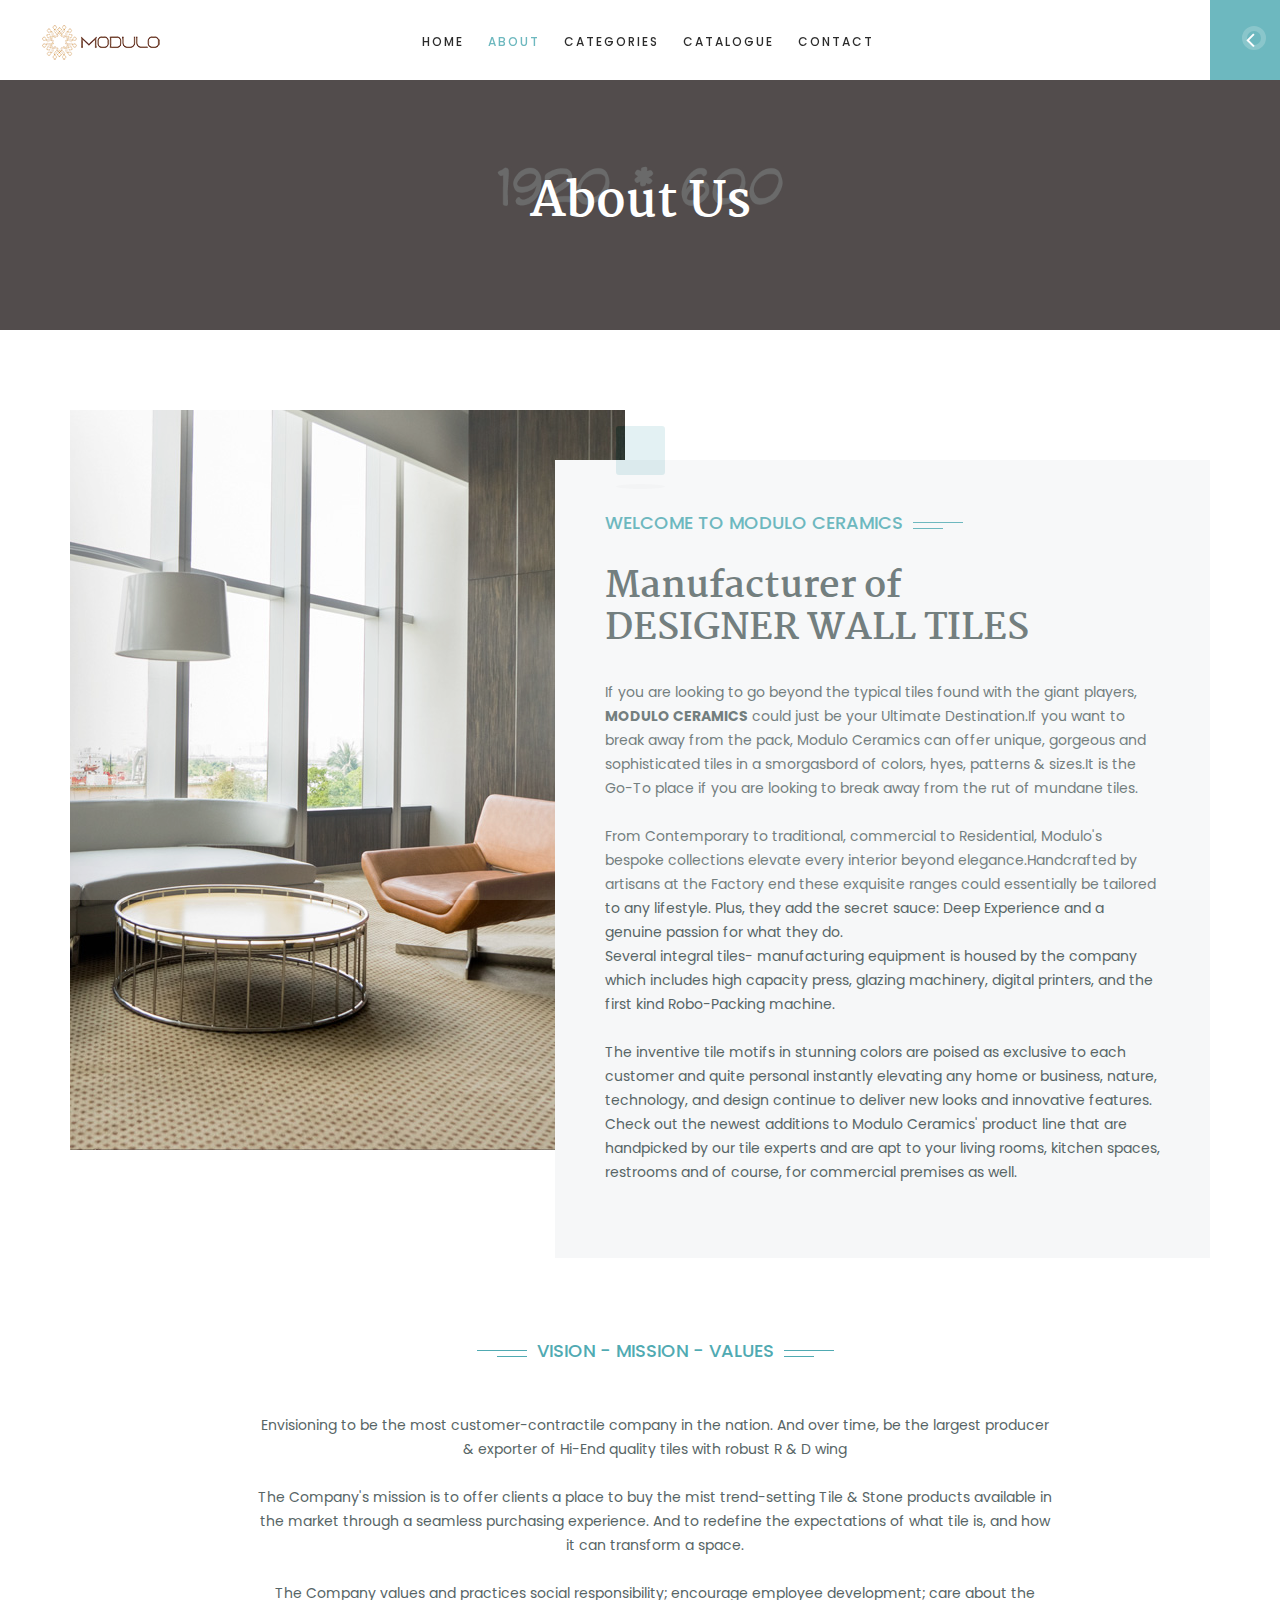
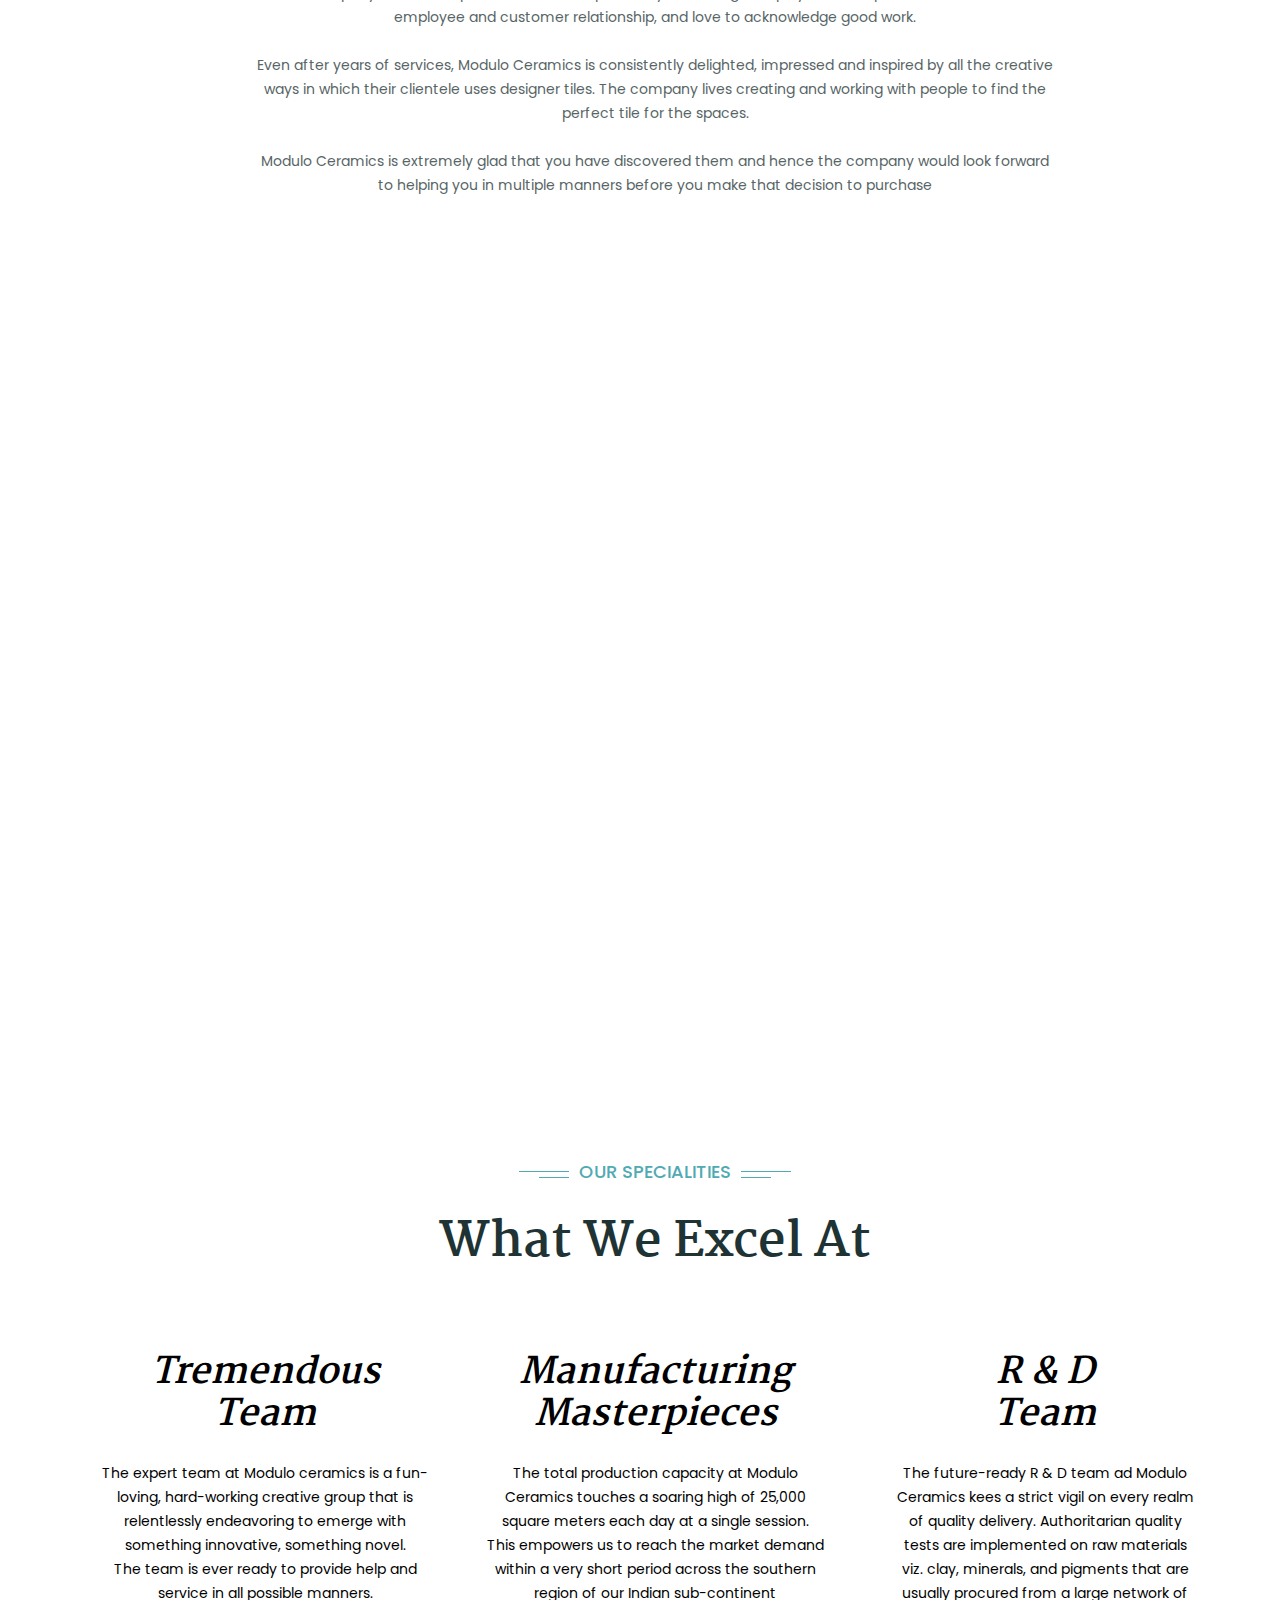
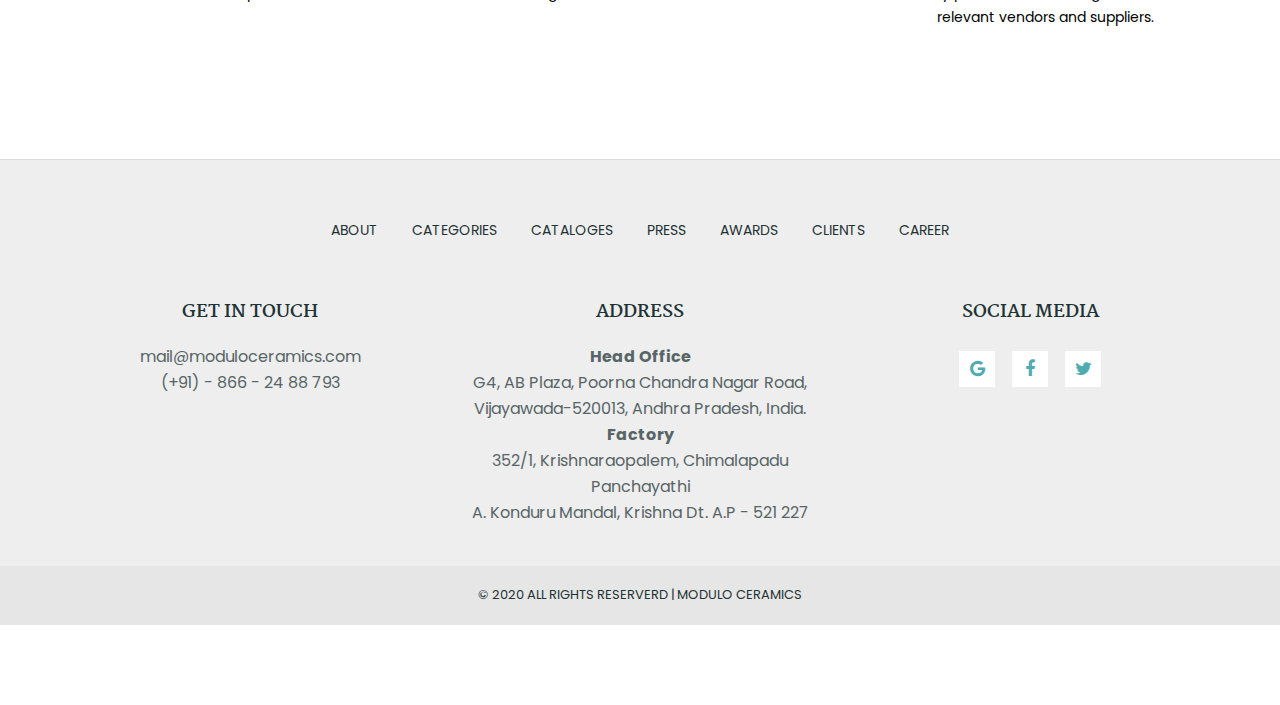
==== about.html @ 14b98f66 "Intial Setup" ====
<!DOCTYPE html>
<html lang="en">
<head>

	<!-- META For SEO -->
    <meta charset="utf-8">
    <meta http-equiv="X-UA-Compatible" content="IE=edge">
    <meta name="" content="" />
    <meta name="author" content="Siddhartha Sree G" />
    <meta name="robots" content="" />    
    <meta name="description" content="Modulo Ceramics. Vijayawada" />
    
    <!-- FAVICONS ICON -->
    <link rel="icon" href="images/favicon.ico" type="image/x-icon" />
    <link rel="shortcut icon" type="image/x-icon" href="images/favicon.png" />



    <title>Modulo Ceramics - About Us</title>
    
    <!-- MOBILE SPECIFIC -->
    <meta name="viewport" content="width=device-width, initial-scale=1">
    
    <!-- [if lt IE 9]>
        <script src="js/html5shiv.min.js"></script>
        <script src="js/respond.min.js"></script>
	<![endif] -->
    
    <!-- BOOTSTRAP STYLE SHEET -->
    <link rel="stylesheet" type="text/css" href="css/bootstrap.min.css">
    <!-- FONTAWESOME STYLE SHEET -->
    <link rel="stylesheet" type="text/css" href="css/fontawesome/css/font-awesome.min.css" />


    <!-- OWL CAROUSEL STYLE SHEET -->
    <link rel="stylesheet" type="text/css" href="css/owl.carousel.min.css">

    <!-- MAGNIFIC POPUP STYLE SHEET -->
    <link rel="stylesheet" type="text/css" href="css/magnific-popup.min.css">
    <!-- LOADER STYLE SHEET -->
    <link rel="stylesheet" type="text/css" href="css/loader.min.css">    
    <!-- MAIN STYLE SHEET -->
    <link rel="stylesheet" type="text/css" href="css/style.css">
    <!-- FLATICON STYLE SHEET -->
    <link rel="stylesheet" type="text/css" href="css/flaticon.min.css">


    <!-- REVOLUTION SLIDER CSS -->
    <link rel="stylesheet" type="text/css" href="plugins/revolution/revolution/css/settings.css">
    <!-- REVOLUTION NAVIGATION STYLE -->
    <link rel="stylesheet" type="text/css" href="plugins/revolution/revolution/css/navigation.css">
    
    <!-- GOOGLE FONTS -->
    <link href="https://fonts.googleapis.com/css?family=Poppins:300,300i,400,400i,500,500i,600,600i,700,800,800i,900" rel="stylesheet"> 
    <link href="https://fonts.googleapis.com/css?family=Martel:200,300,400,600,700,800,900" rel="stylesheet"> 

</head>

<body>

	<div class="page-wraper"> 
       	
        <!-- HEADER START -->
        <header class="site-header header-style-1  nav-wide">
            <div class="sticky-header main-bar-wraper">
                <div class="main-bar bg-white">
                    <div class="container header-center">
                        <div class="wt-header-left">
                            <div class="logo-header">
                                <div class="logo-header-inner logo-header-one">
                                    <a href="index.html">
                                        <img src="images/logo.png" alt="" />
                                    </a>
                                </div>
                            </div>
                        </div>
                        <div class="wt-header-center"> 
                            <!-- NAV Toggle Button -->
                            <button data-target=".header-nav" data-toggle="collapse" type="button" class="navbar-toggle collapsed">
                                <span class="sr-only">Toggle navigation</span>
                                <span class="icon-bar"></span>
                                <span class="icon-bar"></span>
                                <span class="icon-bar"></span>
                            </button>                        
                            <!-- MAIN Vav -->
                            <div class="header-nav navbar-collapse collapse nav-dark">
                                <ul class=" nav navbar-nav nav-line-animation">
                                    <li >
                                    	<a href="index.html" >Home</a>
                                    </li>
									<li class="active">
                                    	<a href="about.html" >About</a>
                                    </li>
									<li>
                                    	<a href="categories.html" >Categories</a>
                                    </li>
									<li>
                                    	<a href="catalogue.html" >Catalogue</a>
                                    </li>
									<li>
                                    	<a href="contact.html" >Contact</a>
                                    </li>
									
                                                                   
                                </ul>
                            </div>
                        </div>
                        <div class="wt-header-right ">
                            <div class="bg-primary wt-header-right-child">
                                <!-- ETRA Nav -->
                                <div class="extra-nav">
                                    <div class="extra-cell">
                                        <div class="right-arrow-btn">
                                            <button type="button" class="btn-open contact-slide-show text-white notification-animate"><i class="fa fa-angle-left"></i></button>
                                        </div>                                         
                                    </div>
                                 </div>
                             </div>                                 
                       </div>  
                        <!-- Contact Nav -->                            
                        <div class="contact-slide-hide"> 
                            <div class="contact-nav">
                                 <a href="javascript:void(0)" class="contact_close">&times;</a>
                                 <div class="contact-nav-form p-a30">
                                    <form class="cons-contact-form" method="post" action="#">
                                        <div class="m-b30">
                                            <!-- TITLE START -->
                                            <div class="section-head text-left">
                                                <h4 class="m-b5">Get In Touch</h4>
                                            </div>
                                            <!-- TITLE END --> 
                                            <div class="input input-animate">
                                                <label for="name">Name</label>
                                                <input type="text" name="username"  id="name" required>
                                                <span class="spin"></span>
                                            </div>
                                            <div class="input input-animate">
                                                <label for="email">Email</label>
                                                <input type="email" name="email"   id="email" required>
                                                <span class="spin"></span>
                                            </div>                                            
                                            <div class="input input-animate">
                                                <label for="message">Message</label>
                                                <textarea name="message"  id="message" required></textarea>
                                                <span class="spin"></span>
                                            </div>
                                            <div class="text-right">
                                                <button name="submit" type="submit" value="Submit" class="btn-half site-button m-b15">
                                                      <span>Submit</span>
                                                </button>
                                            </div>
                                        </div>
                                    </form>
                                    <div class="contact-info text-black m-b30">
                                        <!-- TITLE START -->
                                        <div class="section-head text-left">
                                            <h4 class="m-b5">Contact Info</h4>
                                        </div>
                                        <!-- TITLE END --> 
                                        <div class="wt-icon-box-wraper left p-b40 icon-shake-outer">
                                            <div class="icon-xs"><i class="flaticon-smartphone  icon-shake"></i></div>
                                            <div class="icon-content">
                                                <h5 class="m-t0 font-weight-500">Phone number</h5>
                                                <p>(+91) - 866 - 24 88 793</p>
                                            </div>
                                        </div>
                                        <div class="wt-icon-box-wraper left p-b40 icon-shake-outer">
                                            <div class="icon-xs"><i class="flaticon-email  icon-shake"></i></div>
                                            <div class="icon-content">
                                                <h5 class="m-t0 font-weight-500">Email address</h5>
                                                <p>mail@modulaoceramics.com</p>
                                            </div>
                                        </div>
                                        <div class="wt-icon-box-wraper left icon-shake-outer">
                                            <div class="icon-xs"><i class="flaticon-placeholder  icon-shake"></i></div>
                                            <div class="icon-content">
                                                <h5 class="m-t0 font-weight-500">Address info</h5>
                                                <p>
												<b>Head Office</b> </br>
												G4, AB Plaza, Poorna Chandra Nagar Road,<br>Vijayawada-520013, Andhra Pradesh, India.</br></br>
												<b>Factory</b></br>
												352/1, Krishnaraopalem, Chimalapadu Panchayathi</br>
												A. Konduru Mandal, Krishna Dt. A.P - 521 227
												</p>
                                            </div>
                                        </div>
                                    </div>                                        
                                 </div>
                            </div> 
                        </div>       
                    </div>
                </div>
            </div>
        </header>
        <!-- HEADER END -->
        
        <!-- CONTENT START -->
        <div class="page-content">
			<!-- INNER PAGE BANNER -->
            <div class="wt-bnr-inr overlay-wraper bg-center"  style="background-image:url(images/banner/1.jpg);">
            	<div class="overlay-main bg-black opacity-07"></div>
                <div class="container">
                    <div class="wt-bnr-inr-entry">
                    	<div class="banner-title-outer">
                        	<div class="banner-title-name">
                        		<h2 class="text-white">About Us</h2>
                            </div>
                        </div>
                        
                    </div>
                </div>
            </div>
            <!-- INNER PAGE BANNER END -->
            
            <!-- WELCOME SECTION START -->
            <div class="section-full p-tb80 bg-white">
                <div class="container">
                    <div class="section-content">
                    	<div class="row">
                        	<div class="col-md-6 col-sm-12">
                            	<div class="welcome-block-two">
                                	<div class="wt-media">
                                    	<img src="images/about-pic1.jpg" alt="">
                                    </div>
                               </div>
                            </div>
                    		<div class="col-md-6 col-sm-12">
                            	<div class="index-about2 bg-gray">
                                    <!-- TITLE START -->
                                    <div class="section-head">
                                        <div class="wt-separator-outer separator-left">
                                            <div class="wt-separator">
                                                <span class="text-primary text-uppercase sep-line-one ">Welcome to Modulo Ceramics </span>
                                            </div>
                                        </div>
                                        <h3>Manufacturer of </br>DESIGNER WALL TILES</h3>
                                    </div>
                                    <!-- TITLE END -->                            
                                    <p>If you are looking to go beyond the typical tiles found with the giant players, <b>MODULO CERAMICS</b> could just be your Ultimate Destination.If you want to break away from the pack, Modulo Ceramics can offer unique, gorgeous and sophisticated tiles in a smorgasbord of colors, hyes, patterns & sizes.It is the Go-To place if you are looking to break away from the rut of mundane tiles.</br></br>
									From Contemporary to traditional, commercial to Residential, Modulo's bespoke collections elevate every interior beyond elegance.Handcrafted by artisans at the Factory end these exquisite ranges could essentially be tailored to any lifestyle. Plus, they add the secret sauce: Deep Experience and a genuine passion for what they do.</br>
									Several integral tiles- manufacturing equipment is housed by the company which includes high capacity press, glazing machinery, digital printers, and the first kind Robo-Packing machine.</br></br>
									The inventive tile motifs in stunning colors are poised as exclusive to each customer and quite personal instantly elevating any home or business, nature, technology, and design continue to deliver new looks and innovative features. Check out the newest additions to Modulo Ceramics' product line that are handpicked by our tile experts and are apt to your living rooms, kitchen spaces, restrooms and of course, for commercial premises as well.</p>
							   

						
							
						
                        </div>
                        
                    </div>
                </div>
            </div>   
            <!-- WELCOME  SECTION END --> 
 
            <!-- OUR TEAM START -->
            <div class="section-full small-device p-t80 p-b50 bg-white">
				<div class="container">
                

                    <!-- TITLE START -->
                    <div class="section-head text-center">
                        <div class="wt-separator-outer separator-center">
                            <div class="wt-separator">
                                <span class="text-primary text-uppercase sep-line-one ">Vision - Mission - Values</span>
                            </div>
                        </div>
                        <p> Envisioning to be the most customer-contractile company in the nation. And over time, be the largest producer & exporter of Hi-End quality tiles with robust R & D wing </br></br>
                        The Company's mission is to offer clients a place to buy the mist trend-setting Tile & Stone products available in the market through a seamless purchasing experience. And to redefine the expectations of what tile is, and how it can transform a space.</br></br>
						The Company values and practices social responsibility; encourage employee development; care about the employee and customer relationship, and love to acknowledge good work.</br></br>
						Even after years of services, Modulo Ceramics is consistently delighted, impressed and inspired by all the creative ways in which their clientele uses designer tiles. The company lives creating and working with people to find the perfect tile for the spaces.</br></br>
						Modulo Ceramics is extremely glad that you have discovered them and hence the company would look forward to helping you in multiple manners before you make that decision to purchase</p>
                    </div>
                    <!-- TITLE END --> 
                   
     
                    <!-- IMAGE CAROUSEL START -->
                
				</div>
                
             </div>   
            <!-- OUR TEAM END -->
			<div class="section-full p-tb80 bg-white">
                <div class="container">
                    <div class="section-content">
                    	<div class="row">
                        	<div class="col-md-12 col-sm-12"> 
								<iframe width="875" height="341" src="https://www.youtube.com/embed/yiZOd_7ABBc" frameborder="0" a" allowfullscreen></iframe>
								
							</div>
						</div>
					</div>
				</div>
			</div>
                        
            <!-- WHAT WE DO SECTION START -->
            <div class="section-full p-t80 p-b50 ">
                <div class="container">
                    <!-- TITLE START -->
                    <div class="section-head text-center">
                        <div class="wt-separator-outer separator-center">
                            <div class="wt-separator">
                                <span class="text-primary text-uppercase sep-line-one ">Our Specialities</span>
                            </div>
                        </div>
                        <h2>What We Excel At</h2>
                    </div>
                    <!-- TITLE END -->
                    <div class="section-content">
                    	<div class="row">
                            <div class="col-md-4 col-sm-6 col-xs-6 col-xs-100pc m-b30">
                            	<div class="hover-box-effect  v-icon-effect">
                                    <div class="wt-icon-box-wraper center p-lr10  p-b50 p-t50 bg-white">
                                     
                                        <div class="icon-content text-black">
                                            <h3 class="wt-tilte m-b25"><em>Tremendous </br>Team</em></h3>
                                            <p>The expert team at Modulo ceramics is a fun-loving, hard-working creative group that is relentlessly endeavoring to emerge with something innovative, something novel. </br>The team is ever ready to provide help and service in all possible manners. </p>
                                            
                                        </div>
                                    </div>
                                    
                                </div>
                            </div>                          
                            <div class="col-md-4 col-sm-6 col-xs-6 col-xs-100pc m-b30">
                                <div class="hover-box-effect v-icon-effect">
                                    <div class="wt-icon-box-wraper center p-lr10  p-b50 p-t50  bg-white">

                                        <div class="icon-content text-black">
                                            <h3 class="wt-tilte m-b25"><em>Manufacturing Masterpieces</em></h3>
                                            <p>The total production capacity at Modulo Ceramics touches a soaring high of 25,000 square meters each day at a single session.</br> This empowers us to reach the market demand within a very short period across the southern region of our Indian sub-continent</p>
                                        
                                        </div>
                                    </div>
                                    
                                </div>
                            </div>
                            <div class="col-md-4 col-sm-6 col-xs-6 col-xs-100pc m-b30">
                            	<div class="hover-box-effect v-icon-effect">
                                    <div class="wt-icon-box-wraper center p-lr30  p-b50 p-t50  bg-white">
                                       
                                        <div class="icon-content text-black">
                                            <h3 class="wt-tilte m-b25"><em>R & D</br>Team</em></h3>
                                            <p>The future-ready R & D team ad Modulo Ceramics kees a strict vigil on every realm of quality delivery. Authoritarian quality tests are implemented on raw materials viz. clay, minerals, and pigments that are usually procured from a large network of relevant vendors and suppliers.</p>
                                            
                                        </div>
                                    </div>
                                    
                                </div>
                            </div>
                        </div>                                
                    </div>
                </div>  
            </div>   
            <!-- WHAT WE DO  SECTION END --> 
                                  
                    
            
        </div>
        <!-- CONTENT END -->
        
     <!-- FOOTER START -->
        <footer class="site-footer footer-large  footer-light	footer-wide">
            
            <!-- Footer Menu -->  
            <div class="footer-top overlay-wraper">
                <div class="overlay-main"></div>
                <div class="container">
                    <div class="text-center">
                    	<div class="footer-link">
                            <ul>
                                <li><a href="#" data-hover="About">About</a></li>
                                <li><a href="#" data-hover="Categories">Categories</a></li>
								<li><a href="#" data-hover="Cataloges">Cataloges</a></li>
								<li><a href="#" data-hover="Press">Press</a></li>
								<li><a href="#" data-hover="Awards">Awards</a></li>
								<li><a href="#" data-hover="Clients">Clients</a></li>
								<li><a href="#" data-hover="Career">Career</a></li>
								
                               
                            </ul>
                        </div>
                    </div>
                    <div class="row">
                        <!-- Get In Touch -->
                        <div class="col-lg-4 col-md-4 col-sm-4">  
                            <div class="widget text-center getin-touch">
                                <h4 class="widget-title">Get In Touch</h4>
                                <div class="widget-section">
                                	<ul>
                                        <li>mail@moduloceramics.com</li>
                                        <li>(+91) - 866 - 24 88 793</li>
                                    </ul>
                                </div>
                            </div>
                     
                        </div> 

                        <!-- Address -->
                        <div class="col-lg-4 col-md-4 col-sm-4">
                            <div class="widget text-center widget_address m-b20">
                                <h4 class="widget-title">Address</h4>
                                <div class="widget-section">
                                    <ul>
										<li><b>Head Office</b></li>
                                        <li>G4, AB Plaza, Poorna Chandra Nagar Road, </br>Vijayawada-520013,
										Andhra Pradesh, India.</li>
										<li><b>Factory</b></li>
                                        <li>352/1, Krishnaraopalem, Chimalapadu Panchayathi </br>A. Konduru Mandal, Krishna Dt. A.P - 521 227</li>

                                    </ul>
                                </div>
                                
                            </div>
                        </div>
                                                
                        <!-- Social Media Links -->
                        <div class="col-lg-4 col-md-4 col-sm-4">
							<div class="widget text-center widget_address m-b20">
								<h4 class="widget-title">Social Media</h4>
								<div class="footer-social-icon">
										<ul class="social-icons f-social-link">
											<li><a href="#" target="_blank" class="fa fa-google"></a></li>
											<li><a href="#" target="_blank" class="fa fa-facebook"></a></li>
											<li><a href="#" target="_blank" class="fa fa-twitter"></a></li>
										</ul>
								</div>
							</div>
                        </div>      

                    </div>
                    
                </div>
            </div>
            <!-- FOOTER COPYRIGHT -->
            <div class="footer-bottom overlay-wraper">
                <div class="overlay-main"></div>
                <div class="container">
                    <div class="row">
                        <div class="wt-footer-bot-center">
                            <span class="copyrights-text">© 2020 All Rights Reserverd | Modulo Ceramics</span>
                        </div>
                    </div>
                </div>
            </div>
        </footer>
        <!-- FOOTER END -->

        <!-- Scroll to Top button -->
		<button class="scroltop"><span class="fa fa-angle-up  relative" id="btn-vibrate"></span></button>
        
     
    </div>
 
<!-- LOADING AREA START ===== -->
<div class="loading-area">
    <div class="loading-box"></div>
    <div class="loading-pic">
        <div class="cssload-box-loading"></div>
    </div>
</div>
<!-- LOADING AREA  END ====== -->

<!-- JAVASCRIPT  FILES ========================================= --> 

<script  src="js/jquery-1.12.4.min.js"></script><!-- JQUERY.MIN JS -->
<script  src="js/bootstrap.min.js"></script><!-- BOOTSTRAP.MIN JS -->

<script  src="js/magnific-popup.min.js"></script><!-- MAGNIFIC-POPUP JS -->

<script  src="js/waypoints.min.js"></script><!-- WAYPOINTS JS -->
<script  src="js/counterup.min.js"></script><!-- COUNTERUP JS -->
<script  src="js/waypoints-sticky.min.js"></script><!-- COUNTERUP JS -->

<script  src="js/isotope.pkgd.min.js"></script><!-- MASONRY  -->

<script  src="js/owl.carousel.min.js"></script><!-- OWL  SLIDER  -->
<script src="js/jquery.owl-filter.js"></script>

<script  src="js/stellar.min.js"></script><!-- PARALLAX BG IMAGE   --> 




<script  src="js/custom.js"></script><!-- CUSTOM FUCTIONS  -->
<script  src="js/shortcode.js"></script><!-- SHORTCODE FUCTIONS  -->
<script  src="js/switcher.js"></script><!-- SHORTCODE FUCTIONS  -->



</body>

</html>
---- css/loader.min.css ----
.cssload-box-loading {
	width: 49px;
	height: 49px;
	margin: auto;
	position: absolute;
	left: 0;
	right: 0;
	top: 0;
	bottom: 0;
}
.cssload-box-loading:before {
	content: '';
	width: 49px;
	height: 5px;
	background: rgb(0,0,0);
	opacity: 0.1;
	position: absolute;
	top: 58px;
	left: 0;
	border-radius: 50%;
	animation: shadow 0.58s linear infinite;
		-o-animation: shadow 0.58s linear infinite;
		-ms-animation: shadow 0.58s linear infinite;
		-webkit-animation: shadow 0.58s linear infinite;
		-moz-animation: shadow 0.58s linear infinite;
}
.cssload-box-loading:after {
	content: '';
	width: 49px;
	height: 49px;
	background: rgba(80,170,178,0.95);
	position: absolute;
	top: 0;
	left: 0;
	border-radius: 3px;
	animation: cssload-animate 0.58s linear infinite;
		-o-animation: cssload-animate 0.58s linear infinite;
		-ms-animation: cssload-animate 0.58s linear infinite;
		-webkit-animation: cssload-animate 0.58s linear infinite;
		-moz-animation: cssload-animate 0.58s linear infinite;
}



@keyframes cssload-animate {
	17% {
		border-bottom-right-radius: 3px;
	}
	25% {
		transform: translateY(9px) rotate(22.5deg);
	}
	50% {
		transform: translateY(18px) scale(1, 0.9) rotate(45deg);
		border-bottom-right-radius: 39px;
	}
	75% {
		transform: translateY(9px) rotate(67.5deg);
	}
	100% {
		transform: translateY(0) rotate(90deg);
	}
}

@-o-keyframes cssload-animate {
	17% {
		border-bottom-right-radius: 3px;
	}
	25% {
		-o-transform: translateY(9px) rotate(22.5deg);
	}
	50% {
		-o-transform: translateY(18px) scale(1, 0.9) rotate(45deg);
		border-bottom-right-radius: 39px;
	}
	75% {
		-o-transform: translateY(9px) rotate(67.5deg);
	}
	100% {
		-o-transform: translateY(0) rotate(90deg);
	}
}

@-ms-keyframes cssload-animate {
	17% {
		border-bottom-right-radius: 3px;
	}
	25% {
		-ms-transform: translateY(9px) rotate(22.5deg);
	}
	50% {
		-ms-transform: translateY(18px) scale(1, 0.9) rotate(45deg);
		border-bottom-right-radius: 39px;
	}
	75% {
		-ms-transform: translateY(9px) rotate(67.5deg);
	}
	100% {
		-ms-transform: translateY(0) rotate(90deg);
	}
}

@-webkit-keyframes cssload-animate {
	17% {
		border-bottom-right-radius: 3px;
	}
	25% {
		-webkit-transform: translateY(9px) rotate(22.5deg);
	}
	50% {
		-webkit-transform: translateY(18px) scale(1, 0.9) rotate(45deg);
		border-bottom-right-radius: 39px;
	}
	75% {
		-webkit-transform: translateY(9px) rotate(67.5deg);
	}
	100% {
		-webkit-transform: translateY(0) rotate(90deg);
	}
}

@-moz-keyframes cssload-animate {
	17% {
		border-bottom-right-radius: 3px;
	}
	25% {
		-moz-transform: translateY(9px) rotate(22.5deg);
	}
	50% {
		-moz-transform: translateY(18px) scale(1, 0.9) rotate(45deg);
		border-bottom-right-radius: 39px;
	}
	75% {
		-moz-transform: translateY(9px) rotate(67.5deg);
	}
	100% {
		-moz-transform: translateY(0) rotate(90deg);
	}
}

@keyframes shadow {
	0%,
	100% {
		transform: scale(1, 1);
	}
	50% {
		transform: scale(1.2, 1);
	}
}

@-o-keyframes shadow {
	0%,
	100% {
		-o-transform: scale(1, 1);
	}
	50% {
		-o-transform: scale(1.2, 1);
	}
}

@-ms-keyframes shadow {
	0%,
	100% {
		-ms-transform: scale(1, 1);
	}
	50% {
		-ms-transform: scale(1.2, 1);
	}
}

@-webkit-keyframes shadow {
	0%,
	100% {
		-webkit-transform: scale(1, 1);
	}
	50% {
		-webkit-transform: scale(1.2, 1);
	}
}

@-moz-keyframes shadow {
	0%,
	100% {
		-moz-transform: scale(1, 1);
	}
	50% {
		-moz-transform: scale(1.2, 1);
	}
}
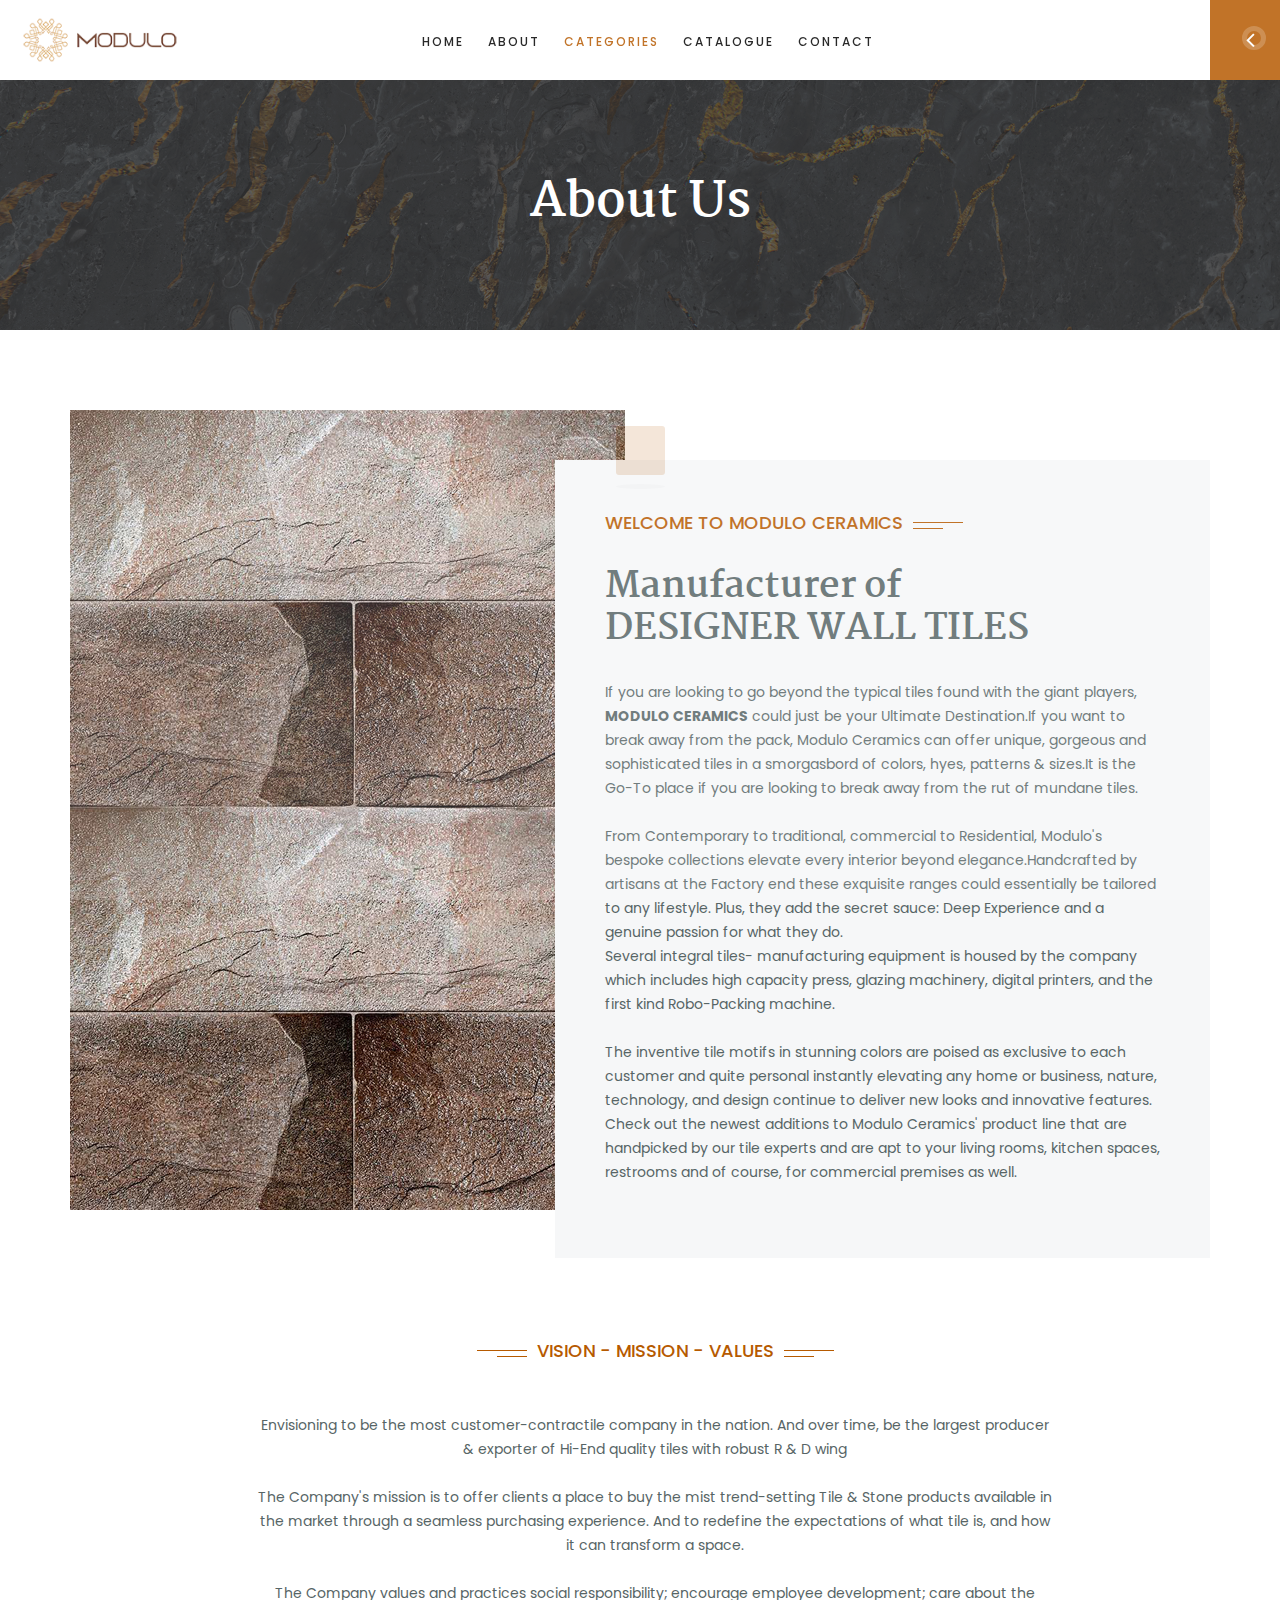
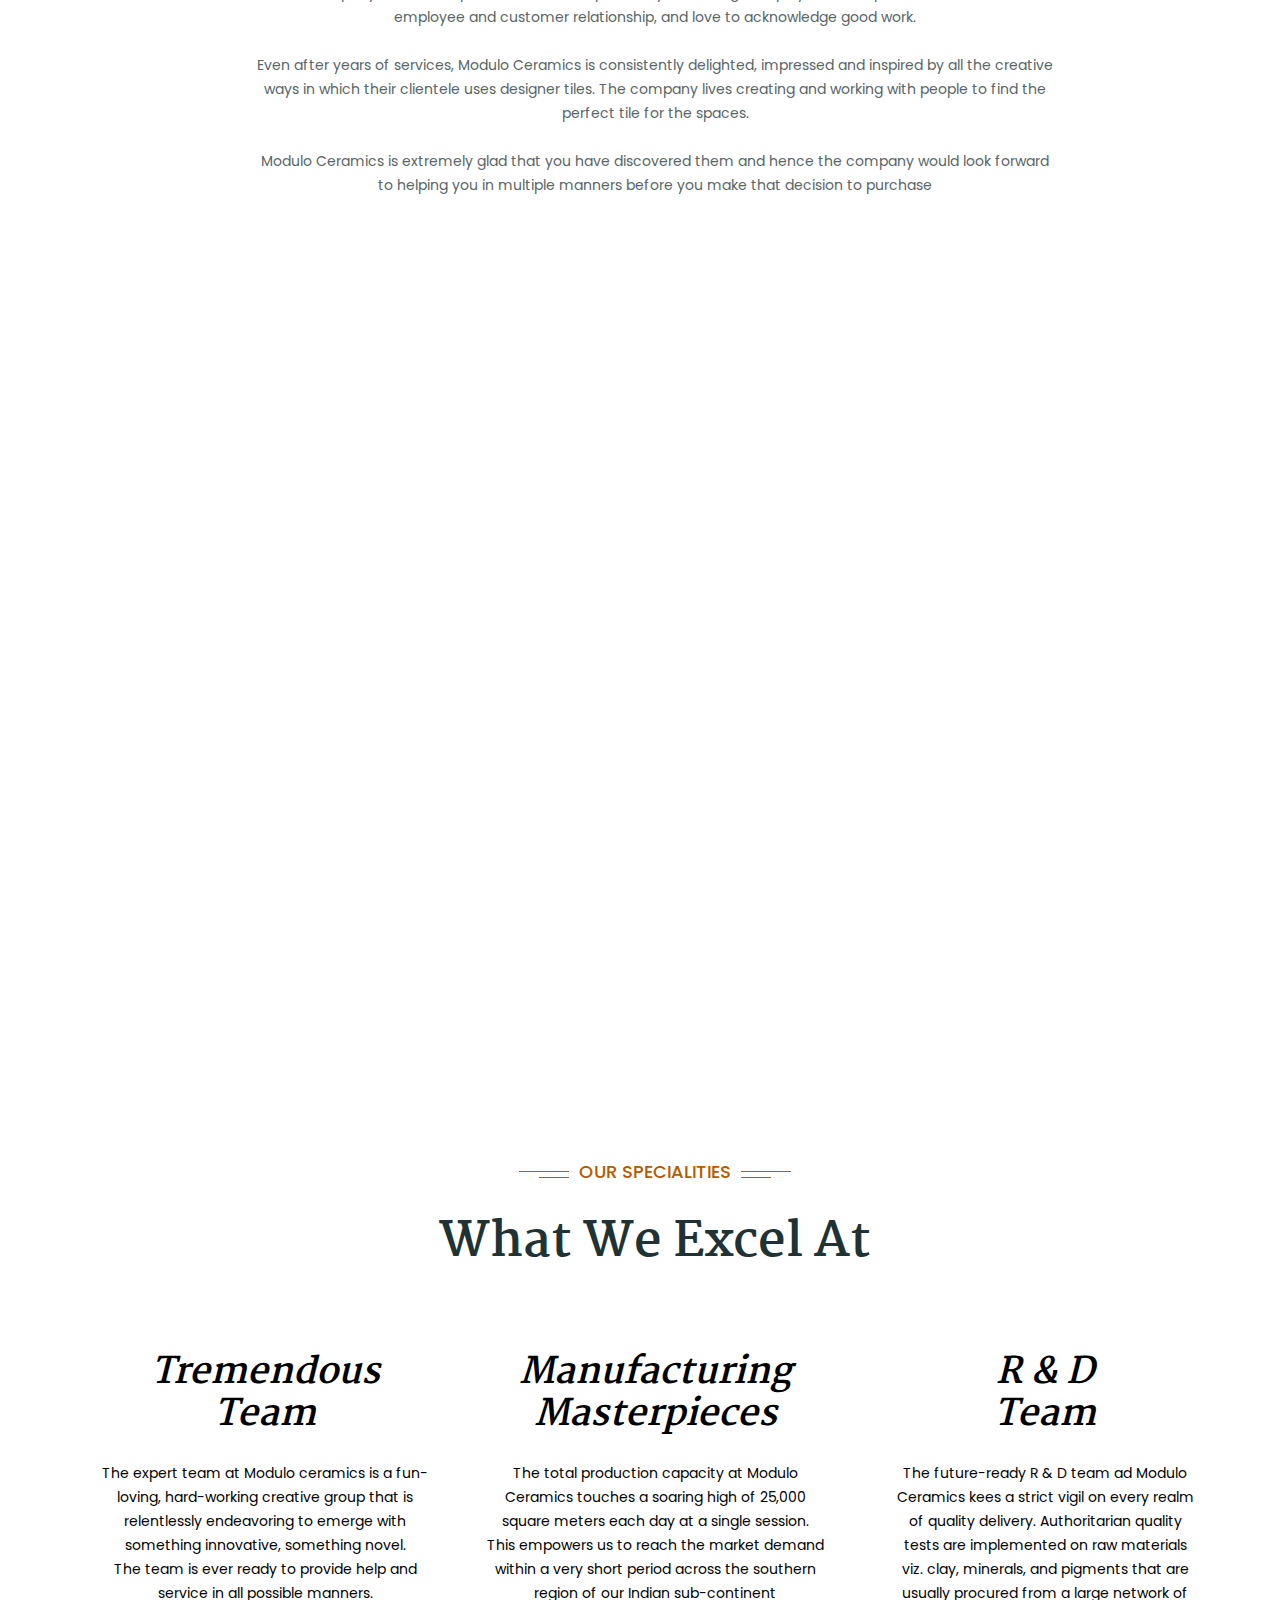
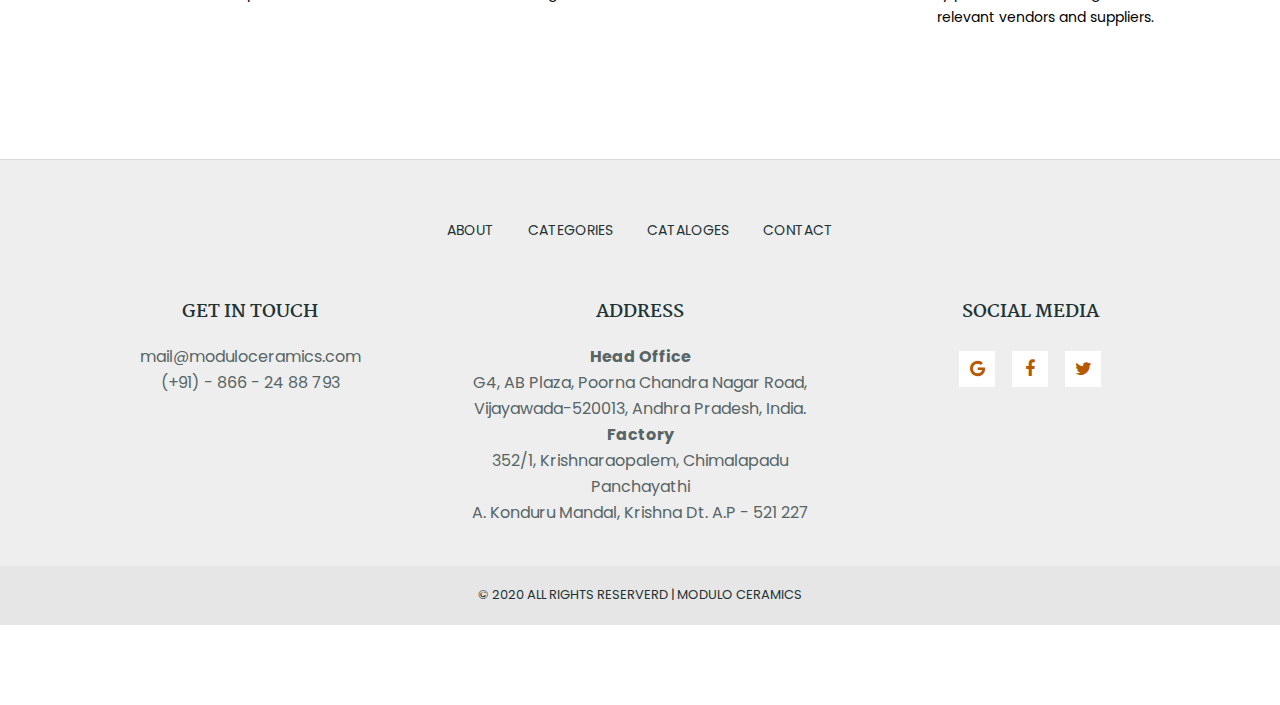
==== commit 8ccd3f73: "updated pages" ====
--- a/about.html
+++ b/about.html
@@ -88,11 +88,24 @@
                                     <li >
                                     	<a href="index.html" >Home</a>
                                     </li>
-									<li class="active">
+									<li >
                                     	<a href="about.html" >About</a>
                                     </li>
-									<li>
-                                    	<a href="categories.html" >Categories</a>
+									<li class="active">
+                                    	<a>Categories</a>
+                                        <ul class="sub-menu">
+                                            <li><a href="bathroom-tiles.html">Bathroom Tiles</a></li>
+											<li><a href="livingroom-tiles.html">Living Room Tiles</a></li>
+											<li><a href="kitchen-tiles.html">Kitchen Tiles</a></li>
+											<li><a href="bedroom-tiles.html">Bedroom Tiles</a></li>
+											<li><a href="outdoor-tiles.html">Outdoor Tiles</a></li>
+											<li><a href="commerical-tiles.html">Commercial Space Tiles</a></li>
+											<li><a href="designer-tiles.html">Desginer Tiles</a></li>
+											<li><a href="flooring-tiles.html">Flooring Tiles</a></li>
+											<li><a href="parking-tiles.html">Parking Tiles</a></li>
+                                            
+                                             
+                                        </ul>
                                     </li>
 									<li>
                                     	<a href="catalogue.html" >Catalogue</a>
@@ -284,7 +297,7 @@
                     <div class="section-content">
                     	<div class="row">
                         	<div class="col-md-12 col-sm-12"> 
-								<iframe width="875" height="341" src="https://www.youtube.com/embed/yiZOd_7ABBc" frameborder="0" a" allowfullscreen></iframe>
+								<iframe width="875" height="341" src="https://www.youtube.com/embed/ORpOTPOO_NQ" frameborder="0" a" allowfullscreen></iframe>
 								
 							</div>
 						</div>
@@ -357,7 +370,7 @@
         </div>
         <!-- CONTENT END -->
         
-     <!-- FOOTER START -->
+    <!-- FOOTER START -->
         <footer class="site-footer footer-large  footer-light	footer-wide">
             
             <!-- Footer Menu -->  
@@ -367,15 +380,10 @@
                     <div class="text-center">
                     	<div class="footer-link">
                             <ul>
-                                <li><a href="#" data-hover="About">About</a></li>
-                                <li><a href="#" data-hover="Categories">Categories</a></li>
-								<li><a href="#" data-hover="Cataloges">Cataloges</a></li>
-								<li><a href="#" data-hover="Press">Press</a></li>
-								<li><a href="#" data-hover="Awards">Awards</a></li>
-								<li><a href="#" data-hover="Clients">Clients</a></li>
-								<li><a href="#" data-hover="Career">Career</a></li>
-								
-                               
+                                <li><a href="about.html" data-hover="About">About</a></li>
+                                <li><a href="categories.html" data-hover="Categories">Categories</a></li>
+				<li><a href="catalogue.html" data-hover="Cataloges">Cataloges</a></li>
+				<li><a href="contact.html" data-hover="Contact">Contact</a></li>
                             </ul>
                         </div>
                     </div>
--- a/css/loader.min.css
+++ b/css/loader.min.css
@@ -28,7 +28,7 @@
 	content: '';
 	width: 49px;
 	height: 49px;
-	background: rgba(80,170,178,0.95);
+	background: rgba(182,90,0,0.95);
 	position: absolute;
 	top: 0;
 	left: 0;
--- a/css/style.css
+++ b/css/style.css
@@ -1,9798 +1 @@
-/*
-==========================
-Template: Intoria - Interior & Architecture HTML Template 
-Author: thewebmax team
-Version: 1.0  
-==========================
-*/
-
-
-
-/*======================================
-  || CSS TABLE CONTENT ||  
-=======================================
-
-=======================================
-1. GENERAL 
-=======================================
-
-=======================================
-2. HEADING & TITLE 
-=======================================
-
-=======================================
-3. TEXT & PARAGRAPH 
-=======================================
-
-	-------------------------------------
-	1. text align
-	-------------------------------------
-	2. text vertical align
-	-------------------------------------
-	3. text no line brack
-	-------------------------------------
-	4. text transform
-	-------------------------------------
-	5. text size
-	-------------------------------------
-	6. text bold
-
-======================================
-4. LISTING STYLES 
-======================================
-
-	-------------------------------------
-	1. listing before icon color css
-	-------------------------------------
-	2. listing before numbers
-	-------------------------------------
-
-======================================
-5. BOX SPACING (Padding & Margin)
-======================================
-
-	-------------------------------------
-	1.1 padding (around)
-	-------------------------------------
-	1.2 Padding (top)
-	-------------------------------------
-	1.3 Padding (bottom)
-	-------------------------------------
-	1.4 Padding (left)
-	-------------------------------------
-	1.5 Padding (right)
-	-------------------------------------
-	1.6 Padding (left right)
-	-------------------------------------
-	1.7 Padding (top bottom)
-	-------------------------------------
-	2.1 margin (around)
-	-------------------------------------
-	2.2 marging (top)
-	-------------------------------------
-	2.3 marging (bottom)
-	-------------------------------------
-	2.4 marging (left)
-	-------------------------------------
-	2.5 marging (right)
-	-------------------------------------
-	2.6 marging (left right)
-	-------------------------------------
-	2.7 marging (top bottom)
-	-------------------------------------
-	2.8 colum gap less
-	-------------------------------------
-
-======================================
-6. POSITIONS ( absolute , relative , statice & z-index)
-======================================
-
-	-------------------------------------
-	1. position
-	-------------------------------------
-		1.1 relative		
-		1.2 absolute		
-		1.3 static	
-	-------------------------------------
-	2. z-index
-	-------------------------------------
-
-======================================
-7. COLOR
-======================================
-
-	-------------------------------------
-	1. text
-	-------------------------------------
-	2. background color
-	-------------------------------------
-	3. background image
-	-------------------------------------
-
-======================================
-8. OVERLAY ( transparient box style  )
-======================================
-
-	use for box
-	left right part css
-
-======================================
-9. BOXES CSS 
-======================================
-
-	-------------------------------------
-	1. box content
-	-------------------------------------
-	2. For icons with box
-	-------------------------------------
-	3. Border
-	-------------------------------------
-	4. For only icons
-	-------------------------------------
-	5. place icon with box
-	-------------------------------------
-	6. icon box left align
-	-------------------------------------
-	7. icon box right align
-	-------------------------------------
-	8. icon box center align
-	-------------------------------------
-	9. media with content box css
-	-------------------------------------
-	10. for images
-	-------------------------------------
-
-======================================
-10. IMAGES OVERLAY EFFECTS (overly animation on images)  
-======================================
-
-	-------------------------------------
-	1. effect 1
-	-------------------------------------
-	2. Gradient-black
-	-------------------------------------
-	3. Gradient-white
-	-------------------------------------
-
-======================================
-11. shortcodeS 
-======================================
-
-	-------------------------------------
-	1. Buttons 
-	------------------------------------- 
-		1.1 theme default button 		
-		1.2 button text uppercase		
-		1.3 button size 		
-		1.4 button rounded		
-		1.6 white 		
-		1.7 black 		
-		1.8 Gray 		
-		1.9 pink 		
-		1.10 Blue		
-		1.11 Green		
-		1.12 Orange		
-		1.13 Red 		
-		1.14 Brown 
-		1.15 Yellow 
-		1.16 purple 
-		1.17 Graphical 
-		1.19 Outline 
-		1.20 Outline white  
-		1.21 Outline black 
-		1.22 Outline gray 
-		1.23 Outline pink 
-		1.24 Outline blue 
-		1.25 Outline green 
-		1.26 Outline orange 
-		1.27 Outline red 
-		1.28 Outline brown 
-		1.29 Outline yellow 
-		1.30 Outline purple 
-		1.31 Outline hover 
-		1.32 button text link 
-		1.33 text link white 
-		1.34 text link black 
-		1.35 text link Gray 
-		1.36 text link pink 
-		1.37 text link Blue 
-		1.38 text link Green 
-		1.39 text link Orange 
-		1.40 text link Red 
-		1.41 text link Brown 
-		1.42 text link Yellow 
-		1.43 text link purple 
-		1.44 app strore 
-		1.45 filter buttons css 
-		1.45(1) Masonry filter alignment [Left-Right-Center] 
-		1.45(2) Masonry filter link style 
-		1.45(3) Masonry filter button style 
-		1.45(4) Masonry filter button outline style 
-	-------------------------------------
-	2. Title separators 
-	-------------------------------------
-		Separator defualt		
-		Separator liner		
-		Separator square		
-		Separator icon
-	-------------------------------------
-	3. Deviders 
-	-------------------------------------
-	4. TABS 
-	-------------------------------------
-		4.1 tabs style 1 [ default ] 		
-		tabs nav center 		
-		4.2 tabs bg  [ tabs background ] 		
-		4.3 tabs bg  [ tabs background ]		
-		4.4 tabs bg & top border  [ tabs background & top border in active ]		
-		4.4 tabs style 2 [ content with border outer ]		
-		4.5 tabs style 3  [ left-nav ] 		
-		4.6 tabs style 4  [ left-nav & content with border ] 		
-		4.7 tabs style 5  [ right-nav ] 		
-		4.8 tabs style 6  [ right-nav & content with border ]
-	-------------------------------------
-	5. Accordians 
-	-------------------------------------
-	Accodian open close indicator css
-		1. Accordion defult		
-		2. Accordion outline		
-		3. Accordion bg gray		
-		4. Accordion bg primary		
-		5. Accordion bg dark
-	-------------------------------------
-	6. Carousels 
-	-------------------------------------
-		6.1 Client carousel 1
-	-------------------------------------
-	7. Testimonials 
-	-------------------------------------
-		7.1 testimonial with background image
-		7.2 testimonial 6
-	-------------------------------------
-	8. Pricing table
-	-------------------------------------
-		8.1 Pricing table
-		8.2 pricing table style 2
-	-------------------------------------
-	9. Alert box 
-	-------------------------------------
-	10. Image effects 
-	-------------------------------------
-		10.1 image-opacity 
-		10.2 image-zoom 
-		10.3 image-zoom-slow 
-		10.4 image-shrink 
-		10.5 image-side-pan 
-		10.6 image-vertical-pan 
-		10.7 image-fade-in 
-		10.8 image-fade-out 
-		10.9 image-rotate 
-		10.10 image-sepia 
-		10.11 image-blurr 
-		10.12 image-blurr-invert 
-		10.13 image off color 
-		10.14 image on color 
-	-------------------------------------
-	11. Modal pop 
-	-------------------------------------
-	12. Social icons 
-	-------------------------------------
-		12.1 social icon default 
-		12.2 social icon with border 
-		12.3 social icon dark 
-		12.4 social share icon style 1 
-	-------------------------------------
-	13. Breadcrumb 
-	-------------------------------------
-		13.1 breadcrumb-row-1
-		13.2 Breadcrumb-1 
-	-------------------------------------
-	14. Google map 
-	-------------------------------------
-	16. Countdown clock 
-	-------------------------------------
-	17. Form elements 
-	-------------------------------------  
-		17.1 input group 
-		17.3 radio & checkbox 
-		17.4 Browse Button css   
-		17.8 validation symbol 
-		17.9 error for select box 
-		17.10 succes for select box 
-		17.11 textarea 
-			17.11(1) resize-vertical
-			17.11(2) resize-horizontal
-			17.11(3) resize-none
-	-------------------------------------
-	18. Loading 
-	-------------------------------------  
-		18.1 loading - 1
-		18.2 loading - 2
-	-------------------------------------
-	19. Widgets 
-	------------------------------------- 
-		19.1 widget listing		
-		19.2 widget search custom		
-		19.3 widget search wp-default		
-		19.4 widget recent-posts		
-		19.8 widget tags-list		
-		19.14 widget gallery		
-		19.18 widget client slider 
-	-------------------------------------
-	20. Table 
-	-------------------------------------
-	21. Video 
-	-------------------------------------
-======================================
-12. WP DEFAULT  
-======================================
-
-======================================
-13. BLOG  
-====================================== 
-
-	-------------------------------------
-	3. if no image with blog post
-	-------------------------------------
-	10. side bar
-	-------------------------------------
-	11. Blog single
-	-------------------------------------
-	12. comment list
-	-------------------------------------
-	13. comment form
-	-------------------------------------
-
-======================================
-14. HEADER (top part of page)
-======================================
-
-	1. header full screen
-	-------------------------------------
-	2. without top bar
-	------------------------------------- 
-	3. map page header
-	-------------------------------------
-
-======================================
-16. LOGO ( company identify  symbol )
-======================================
-
-	1. logo for header 
-	-------------------------------------
-	2. when header is sticky 
-	
-======================================
-17. MAIN BAR ( place logo & main-navigation )
-======================================
-
-	main bar with box view
-	-------------------------------------
-	1. Top Part Search Bar
-
-======================================
-18. NAVIGATIONS 
-======================================
-
-	-------------------------------------
-	1. mena-menu
-	-------------------------------------
-	2. nav dark version
-	-------------------------------------
-	3. when header is sticky
-	-------------------------------------  
-	4. when header is sticky
-	-------------------------------------  
-	5. header id Fixed
-	-------------------------------------
-	6. header with bg primary color 1
-	-------------------------------------
-======================================
-19. BANNER
-======================================
-
-	-------------------------------------
-	1. inner page banner 
-	-------------------------------------
-
-======================================
-20. SLIDER
-======================================
-
-	-------------------------------------
-	1. owl slider 
-	-------------------------------------
-		1.1  next pre btn
-		1.2 owl dots button
-		1.3 owl button top to center
-		1.4 owl button top to left
-		1.5 owl button top to right
-		1.6 owl button bottom to center [it is default position ]
-		1.7 owl button bottom to left
-		1.8 owl button bottom to right
-		1.9 owl button vertical to center
-		1.10 owl button show on hover
-		1.11 owl slider button
-		1.12 owl dots nav position
-
-======================================
-21. PAGINATION 
-======================================
-
-	1. pagination style-1 
-
-======================================
-22. FOOTER 
-======================================
-
-	-------------------------------------
-	1. footer fixed on bottom css
-	-------------------------------------
-		1.1 footer fixed with fullscreen view
-		1.2 footer fixed with boxed view
-	-------------------------------------
-	5. widget Getintuch
-	-------------------------------------
-	6. scroll top btn css
-	-------------------------------------
-
-======================================
-23. PAGE-CONTENT
-======================================
-
-	-------------------------------------
-	1. Section Head Part 
-	-------------------------------------
-	2. Section Content Part 
-	-------------------------------------
-
-======================================
-24. AFTER-LOGIN-CONTENT
-======================================
-
-	-------------------------------------
-	2. Contact us page 
-	-------------------------------------
-
-======================================
-25. THEMEFOREST REQUIRED CLASSES
-======================================
-
-	-------------------------------------
-	1. Text meant only for screen readers
-	-------------------------------------
-
-======================================
-27. BOX MAX-WIDTH css (  )
-======================================
-
-======================================
-28. SHOP & PRODUCT DETAIL (Woocommerce)
-======================================
-
-	-------------------------------------
-	1. Product Box 
-	-------------------------------------
-
-======================================
-29. content show on image box () 
-======================================
-
- 	info box show 
-
-======================================
-30. Customize  Grouping css 
-======================================
-
-	-------------------------------------
-	1.set-radius 
-	------------------------------------- 
-	2. transition 
-	------------------------------------- 
-	3. float-clearfix 
-	-------------------------------------
-
-======================================
-32. Inner pages 
-======================================
-	------------------------------------- 
-	2. Out Team
-	-------------------------------------
-		2.6. Out Team six
-	------------------------------------- 
-	4. product block
-	------------------------------------- 
-======================================
-33. Background Effects
-======================================
-
-======================================
-34. Home Page
-======================================
-
-======================================
-35. Carousel overlay content
-======================================
-
-======================================
-36. Overlay Box 2
-======================================
-
-======================================
-37. line-amiation-block
-======================================
-
-======================================
-38. latest-blog-dark
-======================================
-
-======================================
-39. background Square block
-======================================
-
-======================================
-40. About us
-======================================
-
-======================================
-41. Our Services
-======================================
-
-======================================
-42. Contact Us
-======================================
-
-======================================
-43. Work carousal
-======================================
-
-======================================
-44. Work Masonry
-======================================
-
-======================================
-45. our-story
-======================================
-*/
-
-
-
-
-/*======================================
-1. GENERAL 
-======================================*/
-
-body {background-color:#FFF; font-family: 'Poppins', sans-serif;	font-size:14px; font-weight:400; 	color:#576566;	padding:0;	margin:0; 	overflow-x: hidden;}  
-
-
-a {color: #000;  outline: 0 none;  text-decoration:none;}
-
-a:hover,
-a:focus {
-  text-decoration:none;
-  outline: 0 none;
-}
-
-a:active,
-a:hover,
-a:focus{
-  color: #50aab2;
-}
-
-p a {
-	color:#333333;
-}
-
-img {border-style: none; height: auto; max-width: 100%; vertical-align: middle;}
-
-hr {clear:both;}
-
-section, 
-article, 
-aside, 
-details, 
-figcaption, 
-figure, 
-footer, 
-header, 
-hgroup, 
-main, 
-menu, 
-nav, 
-summary {display:block;}
-
-address {font-style:italic;}
-
-table {background-color: transparent;    width: 100%;}
-table thead th {
-	color: #fff;
-	padding: 12px 8px !important;
-	background-color: #000;
-}
-
-table td {padding:15px 10px !important;}
-
-@media only screen and ( max-width:360px){
-table td {word-break: break-all;}
-}
-
-p, 
-address, 
-pre, 
-hr, 
-ul, 
-ol, 
-dl, 
-dd, 
-table {
-	margin-bottom:24px;
-}
-
-.overflow-hide {
-	overflow:hidden;
-}
-.overflow-auto {
-	overflow:auto;
-}
-.clear { 
-	clear:both; 
-}
-.pull-none { 
-	float:none;
-}
-::selection {
-	background: #484848;
-	color: #fff;
-}
-
-::-moz-selection {
-	background: #484848;
-	color: #fff;
-}
-
-::-webkit-selection {
-	 background: #484848;
-	 color: #fff;
-}
-
-@media only screen and (max-width:600px) {
-.col-xs-100pc{
-	width:100%;
-}
-}
-
-
-/*======================================
-2. HEADING & TITLE 
-======================================*/
-
-h1, 
-h2, 
-h3, 
-h4, 
-h5, 
-h6 {
-  margin-bottom:24px;
-}
-h1 a, 
-h2 a, 
-h3 a, 
-h4 a, 
-h5 a, 
-h6 a {
-  color:#000;
-}
-h1 a:hover, 
-h2 a:hover, 
-h3 a:hover, 
-h4 a:hover, 
-h5 a:hover, 
-h6 a:hover {
-  color:#50aab2;
-}
-
-
-h1 {font-size: 56px;  line-height:46px;  color:#203334;font-family: 'Martel', serif;}
-
-h2 {font-size: 48px;  line-height:58px;  color:#203334; font-family: 'Martel', serif; font-weight:700;}
-
-h3 {font-size: 36px;  line-height:42px;font-family: 'Martel', serif;  font-weight:700;}
-
-h4 {font-size: 18px;  line-height:24px;  color:#203334;  margin-bottom:15px;font-family: 'Martel', serif;  font-weight:700;}
-
-h5 {font-weight:normal;  font-size: 16px;  line-height:22px;  color:#203334; }
-
-h6 {font-weight:normal;  font-size: 14px;  line-height:20px;  color:#203334;  margin-bottom:10px;}
-
-.display-inline{display:inline;}
-.display-inline-block{display:inline-block;}
-.display-block{display:block;}
-
-/*======================================
-3. TEXT & PARAGRAPH 
-======================================*/
-
-p {  line-height:24px;  margin-bottom:24px;}
-strong { 	font-weight:600;}
-
-/*-------------------------------------
-	1. text align
------------------------------------- */
-.text-left {text-align: left;}
-.text-center {text-align: center;}
-.text-right {	text-align: right;}
-.text-justify {text-align: justify}
-
-/*-------------------------------------
-	2. text vertical align
------------------------------------- */
-.v-align-t {vertical-align:top;}
-.v-align-m {vertical-align:middle;}
-.v-align-b {vertical-align:bottom;}
-
-/*-------------------------------------
-	3. text no line brack
------------------------------------- */
-.text-nowrap {	white-space: nowrap}
-
-/*-------------------------------------
-	4. text transform
------------------------------------- */
-.text-lowercase {	text-transform: lowercase}
-
-.text-uppercase {	text-transform: uppercase}
-
-.text-capitalize {	text-transform: capitalize}
-
-/*-------------------------------------
-	5. text size
------------------------------------- */
-.font-12 {font-size:12px;	line-height:18px;}
-.font-14 {font-size:14px;	line-height:20px;}
-.font-16 {font-size:16px;	line-height:22px;}
-.font-18 {font-size:18px;	line-height:24px;}
-.font-20 {font-size:20px;	line-height:26px;}
-.font-22 {font-size:22px;	line-height:28px;}
-.font-24 {font-size:24px;	line-height:30px;}
-.font-26 {font-size:26px;	line-height:32px;}
-.font-28 {font-size:28px;	line-height:34px;}
-.font-30 {font-size:30px;	line-height:36px;}
-.font-32 {font-size:32px;	line-height:38px;}
-.font-34 {font-size:34px;	line-height:40px;}
-.font-36 {font-size:36px;	line-height:42px;}
-.font-38 {font-size:38px;	line-height:44px;}
-.font-40 {font-size:40px;	line-height:46px;}
-.font-45 {font-size:46px;	line-height:52px;}
-.font-50 {font-size:50px;	line-height:56px;}
-.font-60 {font-size:60px;	line-height:66px;}
-.font-70 {font-size:70px;	line-height:76px;}
-.font-80 {font-size:80px;   line-height:86px;}
-.font-90 {font-size:90px;	line-height:96px;}
-.font-100 {font-size:100px;line-height:106px;}
-.font-120 {font-size:120px;line-height:126px;}
-.font-140 {font-size:140px;line-height:146px;}
-.font-160 {font-size:160px;line-height:166px;}
-.font-180 {font-size:180px;line-height:186px;}
-
-/*-------------------------------------
-	6. text bold
------------------------------------- */
-.font-weight-100{font-weight:100;}
-.font-weight-300{font-weight:300;}
-.font-weight-400{font-weight:400;}
-.font-weight-500{font-weight:500;}
-.font-weight-600{font-weight:600;}
-.font-weight-700{font-weight:700;}
-.font-weight-800{font-weight:800;}
-.font-weight-900{font-weight:900;}
-
-/*-------------------------------------
-	7. Letter Spacing
------------------------------------- */
-.letter-spacing-2{letter-spacing:2px;}
-.letter-spacing-3{letter-spacing:3px;}
-.letter-spacing-4{letter-spacing:4px;}
-.letter-spacing-5{letter-spacing:5px;}
-/*======================================
-4. LISTING STYLES 
-======================================*/
-
-dl, ul, ol {list-style-position: outside ;	padding:0;}
-ul, ol {margin-bottom:24px;}
-
-ul li,
-ol li {padding:0;}
-
-dl {margin-left:0;	margin-bottom:30px;}
-dl dd{margin-bottom:10px;}
-
-.list-simple li{margin-bottom:10px;}
-
-.list-simple li ul{margin-left:15px;	margin-top:10px;}
-
-.list-simple.list-unstyled li ul{margin-left:30px;	margin-top:10px;}
-
-.list-circle,
-.list-angle-right,
-.list-arrow,
-.list-check,
-.list-checked,
-.list-check-circle,
-.list-chevron-circle,
-.list-arrow-circle,
-.list-times-circle {
-    margin: 0 0 20px 0;
-	padding:0;
-	list-style:none; 
-}
-
-.list-circle li,
-.list-angle-right li,
-.list-arrow li,
-.list-check li,
-.list-checked li,
-.list-check-circle li,
-.list-chevron-circle li,
-.list-arrow-circle li,
-.list-times-circle li {
-    padding:5px 5px 5px 20px;
-    position: relative;
-}
-
-.list-circle li:before,
-.list-angle-right li:before,
-.list-arrow li:before,
-.list-check li:before,
-.list-checked li:before,
-.list-check-circle li:before,
-.list-chevron-circle li:before,
-.list-arrow-circle li:before,
-.list-times-circle li:before {
-	font-family: "FontAwesome";
-	position: absolute;
-	left: 0;
-	top: 3px;
-	display: block;
-	font-size:15px;
-	color:#000;
-}
-
-.list-circle li:before{top:6px;	font-size:10px;}
-
-.list-circle li:before { content: "\f111"; }
-.list-angle-right li:before { content: "\f105"; }
-.list-arrow li:before { content: "\f0da"; }
-.list-check li:before { content:"\f00c"; }
-.list-checked li:before { content:"\f046"; }
-.list-check-circle li:before { content:"\f058"; }
-.list-chevron-circle li:before { content:"\f138"; }
-.list-arrow-circle li:before { content:"\f0a9"; }
-.list-times-circle li:before { content:"\f057"; }
-
-/*-------------------------------------
-	1. listing before icon color css
--------------------------------------*/
-ul.primary li:before {color:#ffbc13;}
-ul.secondry li:before {color:#77C04B;}
-ul.black li:before {color:#000;}
-ul.white li:before {color:#fff;}
-ul.orange li:before {color:#FF6600;}
-ul.green li:before {color:#00CC00;}
-ul.red li:before {color:#FF3737;}
-
-dl.no-margin, 
-ul.no-margin, 
-ol.no-margin {	margin:0px !important;	list-style:none;}
-
-/*-------------------------------------
-	2. listing before numbers
--------------------------------------*/
-ol.list-num-count {counter-reset:li;	padding-left:0;}
-ol.list-num-count > li {position:relative;	margin:0 0 6px 30px;	padding:4px 8px;	list-style:none;}
-ol.list-num-count > li:before {
-	content:counter(li , decimal);
-	counter-increment:li; 
-	position:absolute;
-	top:0;
-	left:-28px;
-	width:28px;
-	height:28px;
-	padding:5px;
-	color:#fff;
-	background:#000;
-	font-weight:bold;
-	text-align:center;
-	font-size:12px;
-}
-ol.list-num-count.lower-alpha > li:before {	content:counter(li , lower-alpha);}
-ol.list-num-count.upper-alpha > li:before {content:counter(li , upper-alpha);}
-ol.list-num-count.list-outline > li:before {border:1px solid #000;background-color:transparent;color:#000;}
-ol.list-num-count.list-outline-none > li:before {background-color:transparent;	color:#000;}
-
-
-/*======================================
-5. BOX SPACING (Padding & Margin)
-======================================*/
-
-/*-------------------------------------
-	1.1 padding (around)
--------------------------------------*/
-.p-a0 {padding:0;}
-.p-a5 {padding:5px;}
-.p-a10 {padding:10px;}
-.p-a15 {padding:15px;}
-.p-a20 {padding:20px;}
-.p-a25 {padding:25px;}
-.p-a30 {padding:30px;}
-.p-a40 {padding:40px;}
-.p-a50 {padding:50px;}
-.p-a60 {padding:60px;}
-.p-a70 {padding:70px;}
-.p-a80 {padding:80px;}
-.p-a90 {padding:90px;}
-.p-a100 {padding:100px;}
-.p-a110 {padding:110px;}
-.p-a120 {padding:120px;}
-.p-a130 {padding:130px;}
-.p-a140 {padding:140px;}
-.p-a150 {padding:150px;}
-
-/*-------------------------------------
-	1.2 Padding (top)
--------------------------------------*/
-.p-t0 {padding-top:0;}
-.p-t5 {padding-top:5px;}
-.p-t10 {padding-top:10px;}
-.p-t15 {padding-top:15px;}
-.p-t20 {padding-top:20px;}
-.p-t25 {padding-top:25px;}
-.p-t30 {padding-top:30px;}
-.p-t40 {padding-top:40px;}
-.p-t50 {padding-top:50px;}
-.p-t60 {padding-top:60px;}
-.p-t70 {padding-top:70px;}
-.p-t80 {padding-top:80px;}
-.p-t90 {padding-top:90px;}
-.p-t100 {padding-top:100px;}
-.p-t110 {padding-top:110px;}
-.p-t120 {padding-top:120px;}
-.p-t130 {padding-top:130px;}
-.p-t140 {padding-top:140px;}
-.p-t150 {padding-top:150px;}
-
-/*-------------------------------------
-    1.3 Padding (bottom)
--------------------------------------*/
-.p-b0 {padding-bottom:0;}
-.p-b5 {padding-bottom:5px;}
-.p-b10 {padding-bottom:10px;}
-.p-b15 {padding-bottom:15px;}
-.p-b20 {padding-bottom:20px;}
-.p-b25 {padding-bottom:25px;}
-.p-b30 {padding-bottom:30px;}
-.p-b40 {padding-bottom:40px;}
-.p-b50 {padding-bottom:50px;}
-.p-b60 {padding-bottom:60px;}
-.p-b70 {padding-bottom:70px;}
-.p-b80 {padding-bottom:80px;}
-.p-b90 {padding-bottom:90px;}
-.p-b100 {padding-bottom:100px;}
-.p-b110 {padding-bottom:110px;}
-.p-b120 {padding-bottom:120px;}
-.p-b130 {padding-bottom:130px;}
-.p-b140 {padding-bottom:140px;}
-.p-b150 {padding-bottom:150px;}
-
-/*-------------------------------------
-	1.4 Padding (left)
--------------------------------------*/
-.p-l0 {padding-left:0;}
-.p-l5 {padding-left:5px;}
-.p-l10 {padding-left:10px;}
-.p-l15 {padding-left:15px;}
-.p-l20 {padding-left:20px;}
-.p-l30 {padding-left:30px;}
-.p-l40 {padding-left:40px;}
-.p-l50 {padding-left:50px;}
-.p-l60 {padding-left:60px;}
-.p-l70 {padding-left:70px;}
-.p-l80 {padding-left:80px;}
-.p-l90 {padding-left:90px;}
-.p-l100 {padding-left:100px;}
-.p-l110 {padding-left:110px;}
-.p-l120 {padding-left:120px;}
-.p-l130 {padding-left:130px;}
-.p-l140 {padding-left:140px;}
-.p-l150 {padding-left:150px;}
-
-/*-------------------------------------
-	1.5 Padding (right)
--------------------------------------*/
-.p-r0 {padding-right:0;}
-.p-r5 {padding-right:5px;}
-.p-r10 {padding-right:10px;}
-.p-r15 {padding-right:15px;}
-.p-r20 {padding-right:20px;}
-.p-r30 {padding-right:30px;}
-.p-r40 {padding-right:40px;}
-.p-r50 {padding-right:50px;}
-.p-r60 {padding-right:60px;}
-.p-r70 {padding-right:70px;}
-.p-r80 {padding-right:80px;}
-.p-r90 {padding-right:90px;}
-.p-r100 {padding-right:100px;}
-.p-r110 {padding-right:110px;}
-.p-r120 {padding-right:120px;}
-.p-r130 {padding-right:130px;}
-.p-r140 {padding-right:140px;}
-.p-r150 {padding-right:150px;}
-
-/*-------------------------------------
-	1.6 Padding (left right)
--------------------------------------*/
-.p-lr0 {padding-left:0; padding-right:0; }
-.p-lr5 {padding-left:5px; padding-right:5px;}
-.p-lr10 {padding-left:10px; padding-right:10px;}
-.p-lr15 {padding-left:15px; padding-right:15px;}
-.p-lr20 {padding-left:20px; padding-right:20px;}
-.p-lr30 {padding-left:30px; padding-right:30px;}
-.p-lr40 {padding-left:40px; padding-right:40px;}
-.p-lr50 {padding-left:50px; padding-right:50px;}
-.p-lr60 {padding-left:60px; padding-right:60px;}
-.p-lr70 {padding-left:70px; padding-right:70px;}
-.p-lr80 {padding-left:80px; padding-right:80px;}
-.p-lr90 {padding-left:90px; padding-right:90px;}
-.p-lr100 {padding-left:100px; padding-right:100px;}
-.p-lr120 {padding-left:120px; padding-right:120px;}
-.p-lr150 {padding-left:150px; padding-right:150px;}
-
-/*-------------------------------------
-	1.7 Padding (top bottom)
--------------------------------------*/
-.p-tb0 {padding-bottom:0; padding-top:0; }
-.p-tb5 {padding-bottom:5px; padding-top:5px;}
-.p-tb10 {padding-bottom:10px; padding-top:10px;}
-.p-tb15 {padding-bottom:15px; padding-top:15px;}
-.p-tb20 {padding-bottom:20px; padding-top:20px;}
-.p-tb25 {padding-bottom:25px; padding-top:25px;}
-.p-tb30 {padding-bottom:30px; padding-top:30px;}
-.p-tb40 {padding-bottom:40px; padding-top:40px;}
-.p-tb50 {padding-bottom:50px; padding-top:50px;}
-.p-tb60 {padding-bottom:60px; padding-top:60px;}
-.p-tb70 {padding-bottom:70px; padding-top:70px;}
-.p-tb80 {padding-bottom:80px; padding-top:80px;}
-.p-tb90 {padding-bottom:90px; padding-top:90px;}
-.p-tb100 {padding-bottom:100px; padding-top:100px;}
-.p-tb120 {padding-bottom:120px; padding-top:120px;}
-.p-tb150 {padding-bottom:150px; padding-top:150px;}
-
-/*-------------------------------------
-	2.1 margin (around)
--------------------------------------*/
-.m-a-1{margin:-1px}
-.m-a0 {margin:0;}
-.m-a5 {margin:5px;}
-.m-a10 {margin:10px;}
-.m-a15 {margin:15px;}
-.m-a20 {margin:20px;}
-.m-a30 {margin:30px;}
-.m-a40 {margin:40px;}
-.m-a50 {margin:50px;}
-.m-a60 {margin:60px;}
-.m-a70 {margin:70px;}
-.m-a80 {margin:80px;}
-.m-a90 {margin:90px;}
-.m-a100 {margin:100px;}
-.m-a110 {margin:110px;}
-.m-a120 {margin:120px;}
-.m-a130 {margin:130px;}
-.m-a140 {margin:140px;}
-.m-a150 {margin:150px;}
-
-/*-------------------------------------
-	2.2 marging (top)
--------------------------------------*/
-.m-t0 {margin-top:0;}
-.m-t5 {margin-top:5px;}
-.m-t10 {margin-top:10px;}
-.m-t15 {margin-top:15px;}
-.m-t20 {margin-top:20px;}
-.m-t25 {margin-top:25px;}
-.m-t30 {margin-top:30px;}
-.m-t40 {margin-top:40px;}
-.m-t50 {margin-top:50px;}
-.m-t60 {margin-top:60px;}
-.m-t70 {margin-top:70px;}
-.m-t80 {margin-top:80px;}
-.m-t90 {margin-top:90px;}
-.m-t100 {margin-top:100px;}
-.m-t110 {margin-top:110px;}
-.m-t120 {margin-top:120px;}
-.m-t130 {margin-top:130px;}
-.m-t140 {margin-top:140px;}
-.m-t150 {margin-top:150px;}
-
-/*-------------------------------------
-	2.3 marging (bottom)
--------------------------------------*/
-.m-b0 {margin-bottom:0;}
-.m-b5 {margin-bottom:5px;}
-.m-b10 {margin-bottom:10px;}
-.m-b15 {margin-bottom:15px;}
-.m-b20 {margin-bottom:20px;}
-.m-b25 {margin-bottom:25px;}
-.m-b30 {margin-bottom:30px;}
-.m-b40 {margin-bottom:40px;}
-.m-b50 {margin-bottom:50px;}
-.m-b60 {margin-bottom:60px;}
-.m-b70 {margin-bottom:70px;}
-.m-b80 {margin-bottom:80px;}
-.m-b90 {margin-bottom:90px;}
-.m-b100 {margin-bottom:100px;}
-.m-b110 {margin-bottom:110px;}
-.m-b120 {margin-bottom:120px;}
-.m-b130 {margin-bottom:130px;}
-.m-b140 {margin-bottom:140px;}
-.m-b150 {margin-bottom:150px;}
-
-/*-------------------------------------
-	2.4 marging (left)
--------------------------------------*/
-.m-l0 {margin-left:0;}
-.m-l5 {margin-left:5px;}
-.m-l10 {margin-left:10px;}
-.m-l15 {margin-left:15px;}
-.m-l20 {margin-left:20px;}
-.m-l30 {margin-left:30px;}
-.m-l40 {margin-left:40px;}
-.m-l50 {margin-left:50px;}
-.m-l60 {margin-left:60px;}
-.m-l70 {margin-left:70px;}
-.m-l80 {margin-left:80px;}
-.m-l90 {margin-left:90px;}
-.m-l100 {margin-left:100px;}
-.m-l110 {margin-left:110px;}
-.m-l120 {margin-left:120px;}
-.m-l130 {margin-left:130px;}
-.m-l140 {margin-left:140px;}
-.m-l150 {margin-left:150px;}
-
-/*-------------------------------------
-	2.5 marging (right)
--------------------------------------*/
-.m-r0 {margin-right:0;}
-.m-r5 {margin-right:5px;}
-.m-r10 {margin-right:10px;}
-.m-r15 {margin-right:15px;}
-.m-r20 {margin-right:20px;}
-.m-r30 {margin-right:30px;}
-.m-r40 {margin-right:40px;}
-.m-r50 {margin-right:50px;}
-.m-r60 {margin-right:60px;}
-.m-r70 {margin-right:70px;}
-.m-r80 {margin-right:80px;}
-.m-r90 {margin-right:90px;}
-.m-r100 {margin-right:100px;}
-.m-r110 {margin-right:110px;}
-.m-r120 {margin-right:120px;}
-.m-r130 {margin-right:130px;}
-.m-r140 {margin-right:140px;}
-.m-r150 {margin-right:150px;}
-
-/*-------------------------------------
-	2.6 marging (left right)
--------------------------------------*/
-.m-lr0 {margin-left:0; margin-right:0; }
-.m-lr5 {margin-left:5px; margin-right:5px; }
-.m-lr10 {margin-left:10px; margin-right:10px; }
-.m-lr15 {margin-left:15px; margin-right:15px; }
-.m-lr20 {margin-left:20px; margin-right:20px; }
-.m-lr30 {margin-left:30px; margin-right:30px; }
-.m-lr40 {margin-left:40px; margin-right:40px; }
-.m-lr50 {margin-left:50px; margin-right:50px; }
-.m-lr60 {margin-left:60px; margin-right:60px; }
-.m-lr70 {margin-left:70px; margin-right:70px; }
-.m-lr80 {margin-left:80px; margin-right:80px; }
-.m-lr90 {margin-left:90px; margin-right:90px; }
-.m-lr100 {margin-left:100px; margin-right:100px; }
-.m-lr120 {margin-left:120px; margin-right:120px; }
-.m-lr150 {margin-left:150px; margin-right:150px; }
-
-/*-------------------------------------
-	2.7 marging (top bottom)
--------------------------------------*/
-.m-tb0 {margin-bottom:0; margin-top:0; }
-.m-tb5 {margin-bottom:5px; margin-top:5px; }
-.m-tb10 {margin-bottom:10px; margin-top:10px; }
-.m-tb15 {margin-bottom:15px; margin-top:15px; }
-.m-tb20 {margin-bottom:20px; margin-top:20px; }
-.m-tb30 {margin-bottom:30px; margin-top:30px; }
-.m-tb40 {margin-bottom:40px; margin-top:40px; }
-.m-tb50 {margin-bottom:50px; margin-top:50px; }
-.m-tb60 {margin-bottom:60px; margin-top:60px; }
-.m-tb70 {margin-bottom:70px; margin-top:70px; }
-.m-tb80 {margin-bottom:80px; margin-top:80px; }
-.m-tb90 {margin-bottom:90px; margin-top:90px; }
-.m-tb100 {margin-bottom:100px; margin-top:100px; }
-.m-tb120 {margin-bottom:120px; margin-top:120px; }
-.m-tb150 {margin-bottom:150px; margin-top:150px; }
-
-/*-------------------------------------
-	2.8 colum gap less
--------------------------------------*/
-.no-col-gap [class*="col-xs-"],
-.no-col-gap [class*="col-sm-"],
-.no-col-gap [class*="col-md-"],
-.no-col-gap [class*="col-lg-"] {
-	padding-left:0;
-	padding-right:0;
-}	
-
-
-
-/*======================================
-6. POSITIONS ( absolute , relative , statice & z-index)
-======================================*/
-
-/*-------------------------------------
-	1. position
--------------------------------------*/
-	/*1.1 relative*/
-.relative{position:relative;}
-	/*1.2 absolute*/
-.absolute{position:absolute;}
-	/*1.3 static*/
-.static{position:static;}
-
-/*-------------------------------------
-	2. z-index
--------------------------------------*/
-.z-index1{z-index:1;}
-.z-index2{z-index:2;}
-.z-index3{z-index:3;}
-.z-index4{z-index:4;}
-.z-index5{z-index:5;}
-.z-index6{z-index:6;}
-.z-index7{z-index:7;}
-.z-index8{z-index:8;}
-.z-index9{z-index:9;}
-.z-index10{z-index:10;}
-.z-index100{z-index:100;}
-.z-index999{z-index:999;}
-
-/*======================================
-7. COLOR
-======================================*/
-
-/*-------------------------------------
-	1. text
--------------------------------------*/
-.text-white{color:#fff;}
-.text-primary{color:#50aab2;}
-.text-secondry{color:#50aab2;}
-.text-black{color:#000;}
-.text-gray{color:#f5f6f6;}
-.text-gray-dark{color:#d3d3d3;}
-.text-red{color:#99090A;}
-.text-green{color:#557131;}
-.text-yellow{color:#D5DD02;}
-.text-light-blue{color:#004F83;}
-/*-------------------------------------
-	2. background color
--------------------------------------*/
-.bg-transparent{background-color:transparent;}
-.bg-primary{background-color:#50aab2;}
-.bg-secondry{background-color:#1f3334;}
-.bg-dark{background-color:#1e1e20;}
-.bg-white{background-color:#FFF;}
-.bg-black{background-color:#000;}
-.bg-black-light{background-color:#212121;}
-.bg-gray{background-color:#f6f7f8;}
-.bg-gray-light{background-color:#f1f1f1;}
-.bg-gray-dark{background-color:#d3d3d3;}
-.bg-red{background-color:#fb5455;}
-.bg-green{background-color:#a5de5c;}
-.bg-yellow{background-color:#fff000;}
-.bg-dark-blue{background-color:#161b23;}
-.bg-light-blue{background-color:#3097db;}
-
-/*-------------------------------------
-	3. background image
--------------------------------------*/
-.bg-parallax { 
-	background-attachment: fixed;
-	background-position: center;
-	background-repeat: no-repeat;
-	background-size: cover;
-}
-@media only screen and (max-width:768px) {
-.bg-parallax { 
-	background-attachment: fixed !important;
-	background-position: center !important;
-	background-repeat: no-repeat;
-	background-size: cover;
-}	
-}
-
-
-/*======================================
-8. OVERLAY ( transparient box style  )
-======================================*/
-
-.overlay-wraper {position:relative ;}
-.overlay-main {position:absolute; 	left:0; 	top:0;	width:100%;	height:100%;	opacity:0.5;}
-
-.opacity-01{opacity:0.1;}
-.opacity-02{opacity:0.2;}
-.opacity-03{opacity:0.3;}
-.opacity-04{opacity:0.4;}
-.opacity-05{opacity:0.5;}
-.opacity-06{opacity:0.6;}
-.opacity-07{opacity:0.7;}
-.opacity-08{opacity:0.8;}
-.opacity-09{opacity:0.9;}
-
-.overlay-light .overlay-main {	opacity:0.3;}
-.overlay-dark .overlay-main {	opacity:0.9;}
-
-.overlay-wraper > .container,
-.overlay-wraper > .container-fluid,
-.overlay-wraper >  .wt-icon-box-wraper,
-.overlay-wraper > .wt-left-part,
-.overlay-wraper > .wt-right-part{ 
-	position:relative;
-	z-index:1; 
-}
-
-/*left right part css*/
-.wt-left-part, 
-.wt-right-part{width:555px;}
-
-.wt-left-part{float:right;}
-
-@media only screen and (max-width:1200px) {
-.wt-left-part, 
-.wt-right-part{width:100%;}
-.wt-left-part{clear: both;float: none;padding-left: 30px;}
-.wt-right-part{padding-right:30px;}
-}
-
-@media only screen and (max-width:991px) {
-.wt-left-part{padding-left:0px;}
-.wt-right-part{	padding-right:0px;}	
-}
-/*use for box*/
-.overlay-bx {position:absolute; 	left:0; 	bottom:0; 	width:100%; 	height:100%; 	text-align:center; 	z-index:1; 	opacity:0; 	visibility:hidden;}
-.overlay-icon {
-	list-style:none; 
-	position:absolute; 	
-	left:50%; 	
-	top:50%; 
-	width:100%;	
-	z-index: 1 !important;
-	-webkit-transform:translateX(-50%) translateY(-50%);
-	-moz-transform:translateX(-50%) translateY(-50%);
-	-ms-transform:translateX(-50%) translateY(-50%);
-	-o-transform:translateX(-50%) translateY(-50%);
-}
-
-.overlay-icon a {display:inline-block; padding:0;	margin:0px; font-size:28px;}
-.overlay-icon .wt-icon-box-xs {line-height:40px;}
-.overlay-icon a:hover {color:#fff;}
-
-.overlay-bx:hover a > i,
-.wt-thum-bx:hover .overlay-bx  a > i,
-.wt-box:hover .overlay-bx  a > i { 
-	opacity:1; 
-	visibility:visible; 
-	-webkit-transition: all .5s ease-in-out;
-	-moz-transition:all .5s ease-in-out;
-	-ms-transition:all .5s ease-in-out;
-	-o-transition:all .5s ease-in-out;
-	transition:all .5s ease-in-out;
-
-}
-
-.overlay-bx:hover,
-.wt-thum-bx:hover .overlay-bx,
-.wt-box:hover .overlay-bx,
-.ow-img:hover .overlay-bx ,
-.ow-portfolio-img:hover .overlay-bx  {opacity:1; visibility:visible; }
-
-/*======================================
-9. BOXES CSS 
-======================================*/
-.rounded-bx,
-.wt-box ,
-.wt-icon-box ,
-.wt-icon-box-small,
-.wt-thum-bx,
-.wt-post-thum {position:relative;	}
-
-/*-------------------------------------
-	1. box content
--------------------------------------*/
-.wt-box {position:relative; }
-.wt-box.no-margin { 	margin-bottom:0; }
-
-/*-------------------------------------
-	2. For icons with box
--------------------------------------*/
-.wt-icon-box-xld,
-.wt-icon-box-xl,
-.wt-icon-box-lg,
-.wt-icon-box-md,
-.wt-icon-box-sm,
-.wt-icon-box-xs {
-	display:inline-block;
-    text-align: center;
-}
-.wt-icon-box-xld {width:180px;	height:180px;}
-.wt-icon-box-xl {width:150px; 	height:150px;}
-
-.wt-icon-box-lg {width:120px; 	height:120px;}
-.wt-icon-box-md {width:100px;	height:100px;}
-
-.wt-icon-box-sm {width:80px; 	height:80px;}
-
-.wt-icon-box-xs {	width:40px; 	height:40px;}
-
-.wt-icon-box-xld.radius,
-.wt-icon-box-xl.radius, 
-.wt-icon-box-lg.radius,
-.wt-icon-box-md.radius, 
-.wt-icon-box-sm.radius, 
-.wt-icon-box-xs.radius {
-	-webkit-border-radius:100%; 
-	-moz-border-radius:100%; 
-	border-radius:100%; 	 
-}
-.wt-icon-box-xld i,
-.wt-icon-box-xl i,
-.wt-icon-box-lg i,
-.wt-icon-box-md i,
-.wt-icon-box-sm i,
-.wt-icon-box-xs i {
-	vertical-align:middle;
-}
-.wt-icon-box-xld i {	font-size:100px;}
-.wt-icon-box-xl i {	font-size:80px;}
-.wt-icon-box-lg i {	font-size:60px;}
-.wt-icon-box-md i {	font-size:45px;}
-.wt-icon-box-sm i {	font-size:30px;}
-.wt-icon-box-xs i {	font-size:20px;}
-
-.wt-icon-box-xld img,
-.wt-icon-box-xl img,
-.wt-icon-box-lg img,
-.wt-icon-box-md img,
-.wt-icon-box-sm img,
-.wt-icon-box-xs img {
-	vertical-align:middle;
-	max-width:100%;
-	width:auto; 
-}
-
-.wt-icon-box-xld img {	height:90px;}
-.wt-icon-box-xl img {	height:80px;}
-.wt-icon-box-lg img {	height:55px;}
-.wt-icon-box-md img {	height:40px;}
-.wt-icon-box-sm img {	height:30px;}
-.wt-icon-box-xs img {	height:20px;}
-
-/*-------------------------------------
-	3. Border
--------------------------------------*/
-.bdr-white{border-color:#ffffff;}
-.bdr-black{border-color:#000000;}
-.bdr-primary{border-color:#ffbc13;}
-.bdr-gray{border-color:#dddddd;}
-.bdr-gray-light{border-color:#eeeeee;}
-.bdr-gray-dark{border-color:#333333;}
-
-
-
-.bdr-1 {	border-width:1px;	 }
-.bdr-2 {	border-width:2px;	 }
-.bdr-3 {	border-width:3px;	 }
-.bdr-4 {	border-width:4px;	 }
-.bdr-5 {	border-width:5px;	 }
-
-.bdr-l-1{	border-width:0px 0px 0px 1px;}
-.bdr-r-1{	border-width:0px 1px 0px 0px;}
-.bdr-t-1{	border-width:1px 0px 0px 0px;}
-.bdr-b-1{border-width:0px 0px 1px 0px;}
-
-.bdr-tb-1{border-width:1px 0px 1px 0px;}
-.bdr-tb-2{border-width:2px 0px 2px 0px;}
-.bdr-tb-3{border-width:3px 0px 3px 0px;}
-.bdr-tb-4{border-width:4px 0px 4px 0px;}
-
-.bdr-l-2{	border-width:0px 0px 0px 2px;}
-.bdr-r-2{	border-width:0px 2px 0px 0px;}
-.bdr-t-2{	border-width:2px 0px 0px 0px;}
-.bdr-b-2{border-width:0px 0px 2px 0px;}
-
-.bdr-l-3{	border-width:0px 0px 0px 3px;}
-.bdr-r-3{	border-width:0px 3px 0px 0px;}
-.bdr-t-3{	border-width:3px 0px 0px 0px;}
-.bdr-b-3{border-width:0px 0px 3px 0px;}
-
-.bdr-l-4{	border-width:0px 0px 0px 4px;}
-.bdr-r-4{	border-width:0px 4px 0px 0px;}
-.bdr-t-4{	border-width:4px 0px 0px 0px;}
-.bdr-b-4{border-width:0px 0px 4px 0px;}
-
-.bdr-l-5{	border-width:0px 0px 0px 5px;}
-.bdr-r-5{	border-width:0px 5px 0px 0px;}
-.bdr-t-5{	border-width:5px 0px 0px 0px;}
-.bdr-b-5{border-width:0px 0px 5px 0px;}
-
-
-.bdr-solid{
-	border-style:solid;	 
-}
-.bdr-dot{
-	border-style:dotted;	 
-}
-.bdr-dash{
-	border-style:dashed;	 
-}
-/*-------------------------------------
-	4. For only icons
--------------------------------------*/
-.icon-xld,
-.icon-xl,
-.icon-lg,
-.icon-md,
-.icon-sm,
-.icon-xs {
-	display:inline-block;
-    text-align: center;
-}
-.icon-xld i,
-.icon-xl i,
-.icon-lg i,
-.icon-md i,
-.icon-sm i,
-.icon-xs i {
-	vertical-align:middle;
-}
-
-.icon-xld {	width:120px;}
-.icon-xld i {	font-size:100px;}
-.icon-xld.inline-icon {	width:auto;}
-
-.icon-xl {	width:100px;}
-.icon-xl i {	font-size:80px;}
-.icon-lg.inline-icon {	width:auto;}
-
-.icon-lg {	width:80px;}
-.icon-lg i {	font-size:60px;}
-.icon-lg.inline-icon {	width:auto;}
-
-.icon-md {	width:60px;}
-.icon-md i {	font-size:45px;}
-.icon-md.inline-icon {	width:auto;}
-
-.icon-sm {	width:40px;}
-.icon-sm i {	font-size:30px;}
-.icon-sm.inline-icon {	width:auto;}
-
-.icon-xs {	width:30px;}
-.icon-xs i {	font-size:20px;}
-.icon-xs.inline-icon {	width:auto;}
-
-.icon-xld img,
-.icon-xl img,
-.icon-lg img,
-.icon-md img,
-.icon-sm img,
-.icon-xs img {
-	vertical-align:middle;
-	max-width:100%;
-	width:auto; 
-}
-
-.icon-xld img {	height:90px;}
-.icon-xl img {	height:80px;}
-.icon-lg img {	height:70px;}
-.icon-md img {	height:50px;}
-.icon-sm img {	height:30px;}
-.icon-xs img {	height:20px;}
-
-
-
-
-/*=========== Flat Icons ============*/
-
-.icon-font-block{
-    display: inline-block;
-    width: 9em;
-    margin: 1em;
-    text-align: center;
-    vertical-align: top;
-    background: #FFF;
-}
-
-.icon-font-block .flat-icon {
-    padding: 10px;
-    display: block;
-    font-size: 64px;
-    line-height: 1;
-}
-/*-------------------------------------
-	5. place icon with box
--------------------------------------*/
-.about-types .wt-icon-box-wraper{
-	border-width:0px 0px 0px 3px;
-}
-
-.wt-icon-box-wraper {position:relative;}
-.wt-icon-box-wraper .wt-tilte{	margin-top:0;}
-.wt-icon-box-wraper .after-titile-line{margin-bottom:10px;}
-.wt-icon-box-wraper p:last-child {margin:0px;}
-.icon-content {	overflow:hidden;}
-/*.icon-content p{word-break:break-all;}*/
-
-.wt-icon-box-xld,
-.wt-icon-box-xl,
-.wt-icon-box-lg,
-.wt-icon-box-md,
-.wt-icon-box-sm,
-.wt-icon-box-xs {
-	display:table;
-}
-.wt-icon-box-xld .icon-cell,
-.wt-icon-box-xl .icon-cell,
-.wt-icon-box-lg .icon-cell,
-.wt-icon-box-md .icon-cell,
-.wt-icon-box-sm .icon-cell,
-.wt-icon-box-xs .icon-cell {
-	display:table-cell;
-	vertical-align:middle;
-}
-
-/*-------------------------------------
-	6. icon box left align
--------------------------------------*/
-.wt-icon-box-wraper.left .wt-icon-box-xld,
-.wt-icon-box-wraper.left .wt-icon-box-xl,
-.wt-icon-box-wraper.left .wt-icon-box-lg,
-.wt-icon-box-wraper.left .wt-icon-box-md,
-.wt-icon-box-wraper.left .wt-icon-box-sm,
-.wt-icon-box-wraper.left .wt-icon-box-xs {
-	float:left;
-	margin-right:20px;
-}
-.wt-icon-box-wraper.left .icon-xld,
-.wt-icon-box-wraper.left .icon-xl,
-.wt-icon-box-wraper.left .icon-lg,
-.wt-icon-box-wraper.left .icon-md,
-.wt-icon-box-wraper.left .icon-sm,
-.wt-icon-box-wraper.left .icon-xs {
-	float:left;
-	margin-right:10px;
-}
-
-/*-------------------------------------
-	7. icon box right align
--------------------------------------*/
-.wt-icon-box-wraper.right {	text-align:right;}
-.wt-icon-box-wraper.right .wt-icon-box-xld,
-.wt-icon-box-wraper.right .wt-icon-box-xl,
-.wt-icon-box-wraper.right .wt-icon-box-lg,
-.wt-icon-box-wraper.right .wt-icon-box-md,
-.wt-icon-box-wraper.right .wt-icon-box-sm,
-.wt-icon-box-wraper.right .wt-icon-box-xs {
-	float:right;
-	display:table;
-	margin-left:20px;
-}
-.wt-icon-box-wraper.right .icon-xld,
-.wt-icon-box-wraper.right .icon-xl,
-.wt-icon-box-wraper.right .icon-lg,
-.wt-icon-box-wraper.right .icon-md,
-.wt-icon-box-wraper.right .icon-sm,
-.wt-icon-box-wraper.right .icon-xs {
-	float:right;
-	margin-left:10px;
-}
-
-/*-------------------------------------
-	8. icon box center align
--------------------------------------*/
-.wt-icon-box-wraper.center {
-	text-align:center;
-}
-.wt-icon-box-wraper.center .wt-icon-box-xld,
-.wt-icon-box-wraper.center .wt-icon-box-xl,
-.wt-icon-box-wraper.center .wt-icon-box-lg,
-.wt-icon-box-wraper.center .wt-icon-box-md,
-.wt-icon-box-wraper.center .wt-icon-box-sm,
-.wt-icon-box-wraper.center .wt-icon-box-xs  {
-	margin-left:auto;
-	margin-right:auto;
-}
-
-.wt-icon-box-wraper.bx-style-1,
-.wt-icon-box-wraper.bx-style-2 {	border-width:1px;	border-style:solid;	border-color:#ddd;}
-
-.wt-icon-box-wraper.bx-style-2.center [class*="wt-icon-box-"],
-.wt-icon-box-wraper.bx-style-2.left [class*="wt-icon-box-"], 
-.wt-icon-box-wraper.bx-style-2.right [class*="wt-icon-box-"]	{
-	position:absolute;
-}
-
-.wt-icon-box-wraper.bx-style-2.center [class*="wt-icon-box-"]	{ 
-	position:absolute;
-	top:0;
-	left:50%;
-	-webkit-transform: translateY(-50%);
-	-ms-transform: translateY(-50%);
-	transform: translateY(-50%);
-}
-.wt-icon-box-wraper.bx-style-2.center .wt-icon-box-xl	{ margin-left:-75px; }
-.wt-icon-box-wraper.bx-style-2.center .wt-icon-box-lg	{ margin-left:-60px; }
-.wt-icon-box-wraper.bx-style-2.center .wt-icon-box-md{ margin-left:-50px; }
-.wt-icon-box-wraper.bx-style-2.center .wt-icon-box-sm	{ margin-left:-40px; }
-.wt-icon-box-wraper.bx-style-2.center .wt-icon-box-xs	{ margin-left:-20px; }
-
-.wt-icon-box-wraper.bx-style-2.left [class*="wt-icon-box-"]	{ 
-	position:absolute;
-	top:auto;
-	left:0;
-	-webkit-transform: translateX(-50%);
-	-ms-transform: translateX(-50%);
-	transform: translateX(-50%);
-}
-
-.wt-icon-box-wraper.bx-style-2.right [class*="wt-icon-box-"]	{ 
-	position:absolute;
-	top:auto;
-	right:0;
-	-webkit-transform: translateX(50%);
-	-ms-transform: translateX(50%);
-	transform: translateX(50%);
-}
-
-/*-------------------------------------
-	9. media with content box css
--------------------------------------*/
-.wt-box,
-.wt-info,
-.wt-tilte,
-.wt-tilte-inner {position:relative;}
-.wt-tilte-inner {display:inline-block;}
-.wt-tilte-inner.skew-title:after {content:"";	position:absolute; 	right:-15px; 	top:0;	width:50px; 	height:100%;	z-index:-1;
-	-moz-transform: skewX(20deg);
-	-webkit-transform: skewX(20deg);
-	-o-transform: skewX(20deg);
-	-ms-transform: skewX(20deg);
-	transform: skewX(20deg);
-}
-.wt-box[class*="border-"],
-.wt-info[class*="border-"],
-.wt-icon-box-wraper[class*="border-"] {border-color:#eee;}
-
-.wt-info.border-1,
-.wt-info.border-2,
-.wt-info.border-3,
-.wt-info.border-4,
-.wt-info.border-5 {border-top:none;}
-
-/*-------------------------------------
-	10. for images
--------------------------------------*/
-.wt-thum-bx,
-.wt-post-thum {background-color:#000; }
-.wt-thum-bx img,
-.wt-post-thum img {	width:100%; 	height:auto; }
-
-/*======================================
-10. IMAGES OVERLAY EFFECTS (overly animation on images)  
-======================================*/
-.wt-img-overlay1,
-.wt-img-overlay2{ 
-	position:relative; 
-}
-
-.wt-img-overlay1:before,
-.wt-img-overlay1:after,
-.wt-img-overlay2:before,
-.wt-img-overlay2:after{
-	content:"";
-	background:#000;
-	position:absolute; 
-	left:0; 
-	top:0; 
-	width:0; 
-	height:0;
-	opacity:0.4; 
-	z-index:0;
-	-webkit-transition:all 0.3s linear;
-	-moz-transition:all 0.3s linear;
-	-ms-transition:all 0.3s linear;
-	-o-transition:all 0.3s linear;
-	transition:all 0.3s linear;
-}
-
-.gradi-black:before,
-.gradi-black:after,
-.gradi-white:before,
-.gradi-white:after{
-	content:"";
-	background:#000;
-	position:absolute; 
-	left:0; 
-	top:0; 
-	width:0; 
-	height:0;
-	opacity:0.4; 
-	z-index:1;
-	-webkit-transition:all 0.3s linear;
-	-moz-transition:all 0.3s linear;
-	-ms-transition:all 0.3s linear;
-	-o-transition:all 0.3s linear;
-	transition:all 0.3s linear;
-}
-
-/*-------------------------------------
-	1. effect 1
--------------------------------------*/
-.wt-img-overlay1:before {	width:100%;	height:100%;	opacity:0;}
-.wt-img-overlay1:hover:before,
-.wt-box:hover .wt-img-overlay1:before { 
-	opacity:0.5;
-}
-
-/*-------------------------------------
-	2. effect 2
--------------------------------------*/
-.wt-img-overlay2:before {
-	width:100%;
-	height:100%;
-	opacity:0;
-	background: -moz-linear-gradient(top,  rgba(0,0,0,0) 0%, rgba(0,0,0,0.65) 100%); /* FF3.6-15 */
-	background: -webkit-linear-gradient(top,  rgba(0,0,0,0) 0%,rgba(0,0,0,0.65) 100%); /* Chrome10-25,Safari5.1-6 */
-	background: linear-gradient(to bottom,  rgba(0,0,0,0) 0%,rgba(0,0,0,0.65) 100%); /* W3C, IE10+, FF16+, Chrome26+, Opera12+, Safari7+ */
-	/*filter: progid:DXImageTransform.Microsoft.gradient( startColorstr='#00000000', endColorstr='#a6000000',GradientType=0 );*/ /* IE6-9 */
-
-}
-.wt-img-overlay2:hover:before,
-.wt-box:hover .wt-img-overlay2:before { 
-	opacity:0.9;
-}
-
-/*-------------------------------------
-	2. Gradient-black
--------------------------------------*/
-.gradi-black:before{
-	width:100%;
-	height:100%;
-	opacity:1;
-	background: -moz-linear-gradient(top,  rgba(0,0,0,0) 0%, rgba(0,0,0,0.9) 90%, rgba(0,0,0,1) 100%); /* FF3.6-15 */
-	background: -webkit-linear-gradient(top,  rgba(0,0,0,0) 0%,rgba(0,0,0,0.9) 90%,rgba(0,0,0,1) 100%); /* Chrome10-25,Safari5.1-6 */
-	background: linear-gradient(to bottom,  rgba(0,0,0,0) 0%,rgba(0,0,0,0.9) 90%,rgba(0,0,0,1) 100%); /* W3C, IE10+, FF16+, Chrome26+, Opera12+, Safari7+ */
-	filter: progid:DXImageTransform.Microsoft.gradient( startColorstr='#00000000', endColorstr='#000000',GradientType=0 ); /* IE6-9 */
-}
-/*-------------------------------------
-	3. Gradient-white
--------------------------------------*/
-.gradi-white:before{
-	width:100%;
-	height:100%;
-	opacity:1;
-	background: -moz-linear-gradient(top,  rgba(0,0,0,0) 0%, rgba(255,255,255,0.9) 90%, rgba(255,255,255,1) 100%); /* FF3.6-15 */
-	background: -webkit-linear-gradient(top,  rgba(0,0,0,0) 0%,rgba(255,255,255,0.9) 90%,rgba(255,255,255,1) 100%); /* Chrome10-25,Safari5.1-6 */
-	background: linear-gradient(to bottom,  rgba(0,0,0,0) 0%,rgba(255,255,255,0.9) 90%,rgba(255,255,255,1) 100%); /* W3C, IE10+, FF16+, Chrome26+, Opera12+, Safari7+ */
-	filter: progid:DXImageTransform.Microsoft.gradient( startColorstr='#00000000', endColorstr='#ffffff',GradientType=0 ); /* IE6-9 */
-}
-
-/*======================================
-11. shortcodeS 
-======================================*/
-
-/*-------------------------------------
-	1. Buttons 
---------------------------------------- */
-
-/* 1.1 theme default button */
-.btn {	padding-top:9px;	padding-bottom:9px;}
-
-.site-button {background-color:#50aab2; color:#fff; outline:none;}
-.site-button:active,
-.site-button:hover,
-.site-button:focus,
-.site-button:visited,
-.active > .site-button {background-color: #50aab2;color: #fff;}
-.site-button:hover{ background-color: #000; color: #fff;}
-.site-button-secondry {background-color:#1f3334; color:#fff; outline:none;}
-
-.site-button-secondry:active,
-.site-button-secondry:hover,
-.site-button-secondry:focus,
-.active > .site-button-secondry {background-color:#50aab2;	color: #fff; }
-
-
-
-/*====site-buttom====*/
-.site-button{
-  color: #fff;
-  padding: 10px 30px;
-  text-transform: uppercase;
-  letter-spacing: 1px;
-  position: relative;
-/*  overflow: hidden;*/
-  cursor: pointer;
-  display:inline-block;
-  background-color:#50aab2;
-  border:none;
-  font-size:13px;
-}
-
-
-.site-button:before,
-.site-button:after {
-  border-color: transparent;
-  -webkit-transition: all 0.25s;
-  transition: all 0.25s;
-  border-style: solid;
-  border-width: 0;
-  content: "";
-  height: 24px;
-  position: absolute;
-  width: 24px;
-}
-
-.site-button:before {
-  border-color: #50aab2;
-  border-top-width: 2px;
-  left: 0px;
-  top: -5px;
-}
-
-.site-button:after {
-  border-bottom-width: 2px;
-  border-color: #50aab2;
-  bottom: -5px;
-  right: 0px;
-}
-
-.site-button:hover,
-.site-button.hover {
-  background-color: #1f3334;
-}
-
-.site-button:hover:before,
-.site-button.hover:before,
-.site-button:hover:after,
-.site-button.hover:after {
-  height: 100%;
-  width: 100%;
-  border-color: #1f3334;
-}
-
-
-/*====site-buttom secondry====*/
-.site-button-secondry{
-  color: #fff;
-  padding: 10px 30px;
-  text-transform: uppercase;
-  letter-spacing: 1px;
-  position: relative;
- /* overflow: hidden;*/
-  cursor: pointer;
-  display:inline-block;
-  background-color:#1f3334;
-  border:none;
-  font-size:13px;
-}
-
-
-.site-button-secondry:before,
-.site-button-secondry:after {
-  border-color: transparent;
-  -webkit-transition: all 0.25s;
-  transition: all 0.25s;
-  border-style: solid;
-  border-width: 0;
-  content: "";
-  height: 24px;
-  position: absolute;
-  width: 24px;
-}
-
-.site-button-secondry:before {
-  border-color: #1f3334;
-  border-top-width: 2px;
-  left: 0px;
-  top: -5px;
-}
-
-.site-button-secondry:after {
-  border-bottom-width: 2px;
-  border-color: #1f3334;
-  bottom: -5px;
-  right: 0px;
-}
-
-.site-button-secondry:hover,
-.site-button-secondry.hover {
-  background-color: #1f3334;
-}
-
-.site-button-secondry:hover:before,
-.site-button-secondry.hover:before,
-.site-button-secondry:hover:after,
-.site-button-secondry.hover:after {
-  height: 100%;
-  width: 100%;
-  border-color: #1f3334;
-}
-
-
-
-
-.mfp-video.video-play-btn{
-	position:absolute; 	
-	top:50%;	
-	left:50%;	
-	width:60px;	
-	height:40px;	
-	line-height:38px;	
-	text-align:center;	
-	margin:-25px;	
-	color:#fff;	
-	display:block;	
-	z-index:10;	
-	font-size:14px;	
-	border: 2px solid #fff;
-}
-.mfp-video.video-play-btn:hover{background-color:#000;	color:#fff;	border:1px solid transparent;}
-.mfp-video.video-play-btn i{margin-right:-5px;}
-
-/* 1.2 button text uppercase */
-.site-button.text-uppercase {text-transform:uppercase;}
-
-/* 1.3 button size */
-.button-sm {padding: 5px 10px; 	font-size: 12px;}
-.button-lg {padding:15px 30px; 	font-size: 16px;}
-.button-xl {padding:30px 50px; 	font-size:24px;}
-
-/* 1.4 button rounded */
-.radius-no {border-radius:0;	-webkit-border-radius:0;	-moz-border-radius:0;}
-.radius-sm {border-radius:3px;	-webkit-border-radius:3px; 	-moz-border-radius:3px;}
-.radius-xl {border-radius:100px;	-webkit-border-radius:100px; -moz-border-radius:100px;}
-.radius-bx {border-radius:100%;	-webkit-border-radius:100%; 	-moz-border-radius:100%;}
-
-/* 1.6 white */
-.site-button.white {background-color:#fff;	color:#777;}
-.site-button.white:hover,
-.site-button.white:active,
-.site-button.white:focus {background-color:#F4F4F4;	color:#555;}
-
-/* 1.7 black */
-.site-button.black {background-color:#000;	color:#fff;}
-.site-button.black:hover,
-.site-button.black:active,
-.site-button.black:focus {background-color:#171717 !important;	color:#fff !important;}
-
-/* 1.8 Gray */
-.site-button.gray {background-color:#666666;	color:#fff;}
-.site-button.gray:hover,
-.site-button.gray:active,
-.site-button.gray:focus {background-color:#555555;color:#fff;}
-
-/* 1.9 pink */
-.site-button.pink {background-color:#e63f75;	color:#fff;}
-.site-button.pink:hover,
-.site-button.pink:active,
-.site-button.pink:focus { 
-	background-color:#d22b61;
-	color:#fff;
-}
-
-/* 1.10 Blue */
-.site-button.blue {background-color:#42B8D4;	color:#fff;}
-.site-button.blue:hover,
-.site-button.blue:active,
-.site-button.blue:focus {background-color:#2ca2be;	color:#fff;}
-
-/* 1.11 Green */
-.site-button.green {background-color:#35B494;	color:#fff;}
-.site-button.green:hover,
-.site-button.green:active,
-.site-button.green:focus { 
-	background-color:#26a585;
-	color:#fff;
-}
-
-/* 1.12 Orange */
-.site-button.orange {background-color:#E56713;	color:#fff;}
-.site-button.orange:hover,
-.site-button.orange:active,
-.site-button.orange:focus {	background-color:#d55703;	color:#fff;}
-
-/* 1.13 Red */
-.site-button.red {	background-color:#D93223;	color:#fff;}
-.site-button.red:hover,
-.site-button.red:active,
-.site-button.red:focus {background-color:#c51e0f;	color:#fff;}
-
-/*1.14 Brown */
-.site-button.brown {	background-color:#69441F;	color:#fff;}
-.site-button.brown:hover,
-.site-button.brown:active,
-.site-button.brown:focus {	background-color:#5f3a15;	color:#fff;}
-
-/* 1.15 Yellow */
-.site-button.yellow {	background-color:#ecc731;	color:#fff;}
-.site-button.yellow:hover,
-.site-button.yellow:active,
-.site-button.yellow:focus {background-color:#d4af19;	color:#fff;}
-
-/* 1.16 purple */
-.site-button.purple { 	background-color:#AE1AF7;	color:#fff;}
-.site-button.purple:hover,
-.site-button.purple:active,
-.site-button.purple:focus {background-color:#9804e1;	color:#fff;}
-
-/* 1.17 Graphical */
-.site-button.graphical { 
-	color: #fff; 
-	text-shadow: 0 -1px rgba(0,0,0,0.4); 
-	box-shadow: inset 0 1px 1px rgba(255,255,255,0.3), 0 1px 3px -1px rgba(45,60,72,0.5);
-	-webkit-box-shadow: inset 0 1px 1px rgba(255,255,255,0.3), 0 1px 3px -1px rgba(45,60,72,0.5);
-	-moz-box-shadow: inset 0 1px 1px rgba(255,255,255,0.3), 0 1px 3px -1px rgba(45,60,72,0.5); 
-	border: 1px solid rgba(0,0,0,0.15); 
-}
-.site-button.graphical:active { 
-	box-shadow: 0 2px 2px rgba(0,0,0,.25) inset;
-	-webkit-box-shadow: 0 2px 2px rgba(0,0,0,.25) inset;
-	-moz-box-shadow: 0 2px 2px rgba(0,0,0,.25) inset;
-}
-
-/* 1.19 Outline */
-.site-button.outline {color: #888; 	background: none; 	border-width:2px; 	border-style:solid; 	border-color:#eee; }
-
-/* 1.20 Outline white  */
-.site-button.outline.white {color: #e7e7e7; 	border-color:#e7e7e7; }
-.site-button.outline.white:hover { color: #666666; }
-
-/* 1.21 Outline black */
-.site-button.outline.black {color: #171717;border-color:#171717; }
-
-/* 1.22 Outline gray */
-.site-button.outline.gray {color: #666666;border-color:#666666; }
-
-/* 1.23 Outline pink */
-.site-button.outline.pink {color: #e63f75;border-color:#e63f75; }
-
-/* 1.24 Outline blue */
-.site-button.outline.blue {color: #42b8d4;border-color:#42b8d4; }
-
-/* 1.25 Outline green */
-.site-button.outline.green {color: #35b494;border-color:#35b494; }
-
-/* 1.26 Outline orange */
-.site-button.outline.orange {color: #e56713;border-color:#e56713; }
-
-/* 1.27 Outline red */
-.site-button.outline.red {color: #d93223;border-color:#d93223; }
-
-/* 1.28 Outline brown */
-.site-button.outline.brown {color: #69441f;border-color:#69441f; }
-
-/* 1.29 Outline yellow */
-.site-button.outline.yellow {color: #ffbc13;border-color:#ffbc13; }
-
-/* 1.30 Outline purple */
-.site-button.outline.purple {color: #ae1af7;border-color:#ae1af7; }
-
-/* 1.31 Outline hover */
-.site-button.outline.black:hover{border-color:rgba(0,0,0,0);	color:#fff}
-
-/* 1.32 button text link */
-.site-button-link{
-  display:inline-block;
-  font-weight:600; 
-  position:relative;	
-  padding: 0px 0px 8px 0px;
-  color: #000;
-  letter-spacing: 1px;
-  text-decoration: none;
-}
-.site-button-link:before,
-.site-button-link:after {
-  position: absolute;
-  -webkit-transition: all 0.35s ease;
-  transition: all 0.35s ease;
-}
-.site-button-link:before {
-  bottom: 0;
-  display: block;
-  height: 2px;
-  width: 0%;
-  content: "";
-  background-color: #50aab2;
-}
-.site-button-link:after {
-  left: 0;
-  top: 0;
-  padding: 0px 0px 8px 0px;
-  position: absolute;
-  content: attr(data-hover);
-  color: #50aab2;
-  white-space: nowrap;
-  max-width: 0%;
-  overflow: hidden;
-}
-.site-button-link:hover:before {
-  opacity: 1;
-  width: 100%;
-}
-.site-button-link:hover:after{
-  max-width: 100%;
-}
-
-
-
-
-
-/* 1.33 text link white */
-.site-button-link.white {color:#e7e7e7;}
-.site-button-link.white:hover,
-.site-button-link.white:active,
-.site-button-link.white:focus {color:#CCC;}
-
-/* 1.34 text link black */
-.site-button-link.black {	color:#171717;}
-.site-button-link.black:hover,
-.site-button-link.black:active,
-.site-button-link.black:focus { 	color:#000;}
-
-/* 1.35 text link Gray */
-.site-button-link.gray { 	color:#666666;}
-.site-button-link.gray:hover,
-.site-button-link.gray:active,
-.site-button-link.gray:focus {color:#555555;}
-
-/* 1.36 text link pink */
-.site-button-link.pink {color:#e63f75;}
-.site-button-link.pink:hover,
-.site-button-link.pink:active,
-.site-button-link.pink:focus {color:#2ca2be;}
-
-/* 1.37 text link Blue */
-.site-button-link.blue {color:#42B8D4;}
-.site-button-link.blue:hover,
-.site-button-link.blue:active,
-.site-button-link.blue:focus {color:#2ca2be;}
-
-/* 1.38 text link Green */
-.site-button-link.green {	color:#35B494;}
-.site-button-link.green:hover,
-.site-button-link.green:active,
-.site-button-link.green:focus {	color:#26a585;}
-
-/* 1.39 text link Orange */
-.site-button-link.orange {color:#E56713;}
-.site-button-link.orange:hover,
-.site-button-link.orange:active,
-.site-button-link.orange:focus {color:#d55703;}
-
-/* 1.40 text link Red */
-.site-button-link.red {color:#D93223;}
-.site-button-link.red:hover,
-.site-button-link.red:active,
-.site-button-link.red:focus {color:#c51e0f;}
-
-/* 1.41 text link Brown */
-.site-button-link.brown {color:#69441F;}
-.site-button-link.brown:hover,
-.site-button-link.brown:active,
-.site-button-link.brown:focus {color:#5f3a15;}
-
-/* 1.42 text link Yellow */
-.site-button-link.yellow {color:#ecc731;}
-.site-button-link.yellow:hover,
-.site-button-link.yellow:active,
-.site-button-link.yellow:focus {color:#d4af19;}
-
-/* 1.43 text link purple */
-.site-button-link.purple {color:#ae1af7;}
-.site-button-link.purple:hover,
-.site-button-link.purple:active,
-.site-button-link.purple:focus {color:#9804e1;}
-
-/* 1.44 app strore */
-.site-button.button-app {text-align:left;	padding:15px 25px;}
-.site-button.button-app i { 	display:inline-block;	font-size:45px;	float:left;margin-right:15px;}
-.site-button.button-app strong {display:block;	font-size:16px;}
-
-/* 1.45 filter buttons css */
-
-.masonry-filter > li.active a,
-.masonry-filter > li a:hover,
-.masonry-filter > li a:active,
-.masonry-filter > li a:focus {color: #50aab2;}
-
-/*====Filter Hover Navigation====*/
-
-.filter-navigation{
-  text-transform: uppercase;
-	margin-bottom:0px;
-}
-.filter-navigation * {
-  box-sizing: border-box;
-  -webkit-transition: all 0.35s ease;
-  transition: all 0.35s ease;
-}
-.filter-navigation li {
-  display: inline-block;
-  list-style: outside none none;
-  margin: 0px 20px 0px 0px;
-  overflow: hidden;
-}
-
-.filter-navigation li:first-child {
-  padding-left:0px;
-  margin-left:0px;
-}
-.filter-navigation a {
-  padding: 4px 0px;
-  color: #000;
-  position: relative;
-  display: inline-block;
-  letter-spacing: 1px;
-  margin: 0px;
-  text-decoration: none;
-  font-weight:600;
-}
-.filter-navigation a:before,
-.filter-navigation a:after {
-  position: absolute;
-  -webkit-transition: all 0.35s ease;
-  transition: all 0.35s ease;
-}
-.filter-navigation a:before {
-  bottom: 100%;
-  display: block;
-  height: 3px;
-  width: 100%;
-  content: "";
-  background-color: #50aab2;
-}
-.filter-navigation a:after {
-  padding: 0.3em 0;
-  position: absolute;
-  bottom: 100%;
-  left: 0;
-  content: attr(data-hover);
-  color: #000;
-  white-space: nowrap;
-}
-.filter-navigation li:hover a{
-  transform: translateY(100%);
-}
-
-/* 1.45(1) Masonry filter alignment [Left-Right-Center] */
-.filter-wrap.right > .masonry-filter {	float:right;}
-@media only screen and (max-width:991px) {
-.filter-wrap.right > .masonry-filter {	float:none;}
-}
-.filter-wrap.center > .masonry-filter {margin-left:auto;	margin-right:auto;}
-/* 1.45(2) Masonry filter link style */
-.masonry-filter.link-style > li a {font-size:15px;}
-.masonry-filter.link-style.white > li:after {	color:#fff;}
-.masonry-filter.link-style > li:last-child:after {	display:none;}
-.masonry-filter.link-style.white > li.active a,
-.masonry-filter.link-style.white > li a:hover,
-.masonry-filter.link-style.white > li a:active,
-.masonry-filter.link-style.white > li a:focus {color: #f7c20a;}
-.masonry-filter.has-bg > li a {	color: #fff;}
-.masonry-filter.link-style.has-bg > li.active a,
-.masonry-filter.link-style.has-bg > li:hover a,
-.masonry-filter.link-style.has-bg > li:active a,
-.masonry-filter.link-style.has-bg > li:focus a {	color: #FFBC13;}
-
-/* 1.45(3) Masonry filter button style */
-.masonry-filter.button-style > li {	margin-right:10px;}
-@media only screen and (max-width: 767px) {
-.masonry-filter.button-style > li {	margin-bottom:10px;}	
-}
-.masonry-filter.button-style > li a {	background-color:#666666;	color:#fff;	padding:10px 20px;	font-weight:600;	display:inline-block;}
-.masonry-filter.button-style > li.active a,
-.masonry-filter.button-style > li a:hover,
-.masonry-filter.button-style > li a:active,
-.masonry-filter.button-style > li a:focus {background-color:#000;	color:#fff;}
-.masonry-filter.button-style.has-bg > li a {	background-color: #fff;	color: #666;}
-.masonry-filter.button-style.has-bg  > li.active a,
-.masonry-filter.button-style.has-bg  > li a:hover,
-.masonry-filter.button-style.has-bg  > li a:active,
-.masonry-filter.button-style.has-bg  > li a:focus {background-color:#000;	color:#fff;}
-
-/* 1.45(4) Masonry filter button outline style */
-.masonry-filter.outline-style > li {	margin-right:10px;}
-.masonry-filter.outline-style > li a {	border-width:2px; 	border-style:solid; 	border-color:#666666;	color:#666666;	padding:10px 20px;	font-weight:600;	display:inline-block;}
-.masonry-filter.outline-style.rounded-corner > li a {	border-radius:100px;	 -webkit-border-radius:100px;	-moz-border-radius:100px;}
-
-.masonry-filter.outline-style > li.active a,
-.masonry-filter.outline-style > li a:hover,
-.masonry-filter.outline-style > li a:active,
-.masonry-filter.outline-style > li a:focus {	border-color:#000;	color:#000;}
-.masonry-filter.outline-style.has-bg > li a {border-color:#fff;	color:#fff;}
-.masonry-filter.outline-style.has-bg > li.active a,
-.masonry-filter.outline-style.has-bg > li a:hover,
-.masonry-filter.outline-style.has-bg > li a:active,
-.masonry-filter.outline-style.has-bg > li a:focus {border-color:#000;	color:#000;}
-
-@media only screen and (max-width:768px){
-.masonry-item{width:100%;}	
-}
-
-/*-------------------------------------
-	2. Title separators 
--------------------------------------*/
-.wt-separator-outer {	overflow:hidden;}
-/*Separator defualt*/
-
-
-
-
-.wt-separator-outer.separator-left{text-align:left;}
-.wt-separator-outer.separator-right{text-align:right;}
-.wt-separator-outer.separator-center{text-align:center}
-
-.wt-separator{	
-	display:inline-block;
-	margin-top:0px;
-	font-family: 'Poppins', sans-serif;
-	font-weight:500;
-	font-size:18px;
-	margin-bottom:30px;
-	
-	-webkit-transition: all 0.5s linear;
-	-moz-transition: all 0.5s linear;
-	-ms-transition: all 0.5s linear;
-	-o-transition: all 0.5s linear;
-	transition: all 0.5s linear;
-
-}
-.wt-separator:hover{
-	letter-spacing:1px;
-}
-
-.wt-separator,.sep-line-one,.sep-line-two{	
-	position:relative;
-}
-
-
-.wt-separator:after,
-.sep-line-one:after,
-.wt-separator:before,
-.sep-line-one:before{
-	-moz-transition: width 0.3s ease-in-out;
-	-o-transition: width 0.3s ease-in-out;
-	-webkit-transition: width 0.3s ease-in-out;
-	transition: width 0.3s ease-in-out;
-}
-
-.wt-separator:after,
-.sep-line-one:after{	position: absolute;	content: '';	background-color: #50aab2;	height: 1px;}
-
-.wt-separator:after{	width: 50px;	right: -60px;	top: 12px;}
-.sep-line-one:after{	width: 30px;	right: -40px;	top: 18px;}
-/*.sep-line-two:after{	width: 30px;	right: -40px;	top: 8px;}*/
-
-
-.wt-separator:before,
-.sep-line-one:before{	position: absolute;	content: '';	background-color: #50aab2;	height: 1px;}
-
-
-.wt-separator:before{	width: 50px;	left: -60px;	top: 12px;}
-.sep-line-one:before{	    width: 30px;	left: -40px;	top: 18px;}
-/*.sep-line-two:before{ 	width: 30px;	left: -40px;	top: 8px;}*/
-
-
-/*-------------------------------------
-	3. Deviders 
--------------------------------------*/
-.wt-divider{	height:1px;	position:relative;	margin:30px 0;}
-.wt-divider.divider-2px {	height:2px;}
-.wt-divider.divider-3px {	height:3px;}
-.wt-divider.divider-4px {	height:4px;}
-.wt-divider i{position:absolute;	width:30px;	height:30px;	text-align:center;	line-height:30px;	display:block;	border-radius:100%;	-webkit-border-radius:100%;	-moz-border-radius:100%;	-webkit-transform: translateY(-50%);
-	-ms-transform: translateY(-50%);	transform: translateY(-50%);}
-	
-.wt-divider.icon-left {	margin-left:40px;}
-.wt-divider.icon-left i{left:-40px;}
-.wt-divider.icon-right {margin-right:40px;}
-.wt-divider.icon-right i{left:auto;	right:-40px;}
-.wt-divider.icon-center i{left:50%;	margin-left:-5px;}
-
-/*-------------------------------------
-	4. TABS 
--------------------------------------*/
-.wt-tabs:after {visibility: hidden;	display: block;	font-size: 0;	content: " ";	clear: both;	height: 0;}
-@media only screen and (max-width: 767px) {
-.wt-tabs .nav-tabs > li{	float:none;}
-}
-.wt-tabs p:last-child {margin-bottom:0;}
-/*4.1 tabs style 1 [ default ] */
-.wt-tabs  .tab-pane {padding:20px 0;}
-.wt-tabs  .nav-tabs > li > a {color:#000;	font-size:12px;	padding:20px;	letter-spacing:1px;	text-transform:uppercase;	border-bottom:1px solid transparent; border:0px; font-weight: 600;}
-.wt-tabs .nav-tabs > li.active > a, 
-.wt-tabs .nav-tabs > li.active > a:focus, 
-.wt-tabs .nav-tabs > li.active > a:hover{background-color:#fff;	border-bottom:0px solid #50aab2;	color:#000;}
-.wt-tabs .nav > li > a:focus, 
-.wt-tabs .nav > li > a:hover{background-color:transparent;	border:0px;} 
-.wt-tabs .nav li  a:hover{border:1px;}
-
-.wt-tabs  .nav-tabs > li > a i{	margin-right:5px;}
-.wt-tabs.tabs-default.has-bg .nav-tabs > li > a {color:#fff;}
-.wt-tabs.tabs-default.has-bg .nav-tabs > li.active > a, 
-.wt-tabs.tabs-default.has-bg .nav-tabs > li.active > a:focus, 
-.wt-tabs.tabs-default.has-bg .nav-tabs > li.active > a:hover {color:#000;border-color: #ddd #ddd #fff;}
-.wt-tabs.tabs-default.has-bg .tab-pane {color:#fff;}
-/* tabs nav center */
-.wt-tabs.nav-center > .nav-tabs{display:table;	margin-left:auto;	margin-right:auto;}
-
-/*4.2 tabs bg  [ tabs background ] */
-.wt-tabs.bg-tabs .nav-tabs > li > a {background-color: #f0f0f0;    border: 0px;    margin-right:-1px; border-bottom: 4px solid transparent;}
-.wt-tabs.bg-tabs .nav-tabs > li.active > a {border-bottom: 0px;	background-color: #000;	color: #50aab2; border-bottom: 4px solid #50aab2;}
-.wt-tabs.bg-tabs.has-bg .tab-pane {	color:#fff;}
-
-/*4.3 tabs bg  [ tabs background ] */
-.wt-tabs.vertical.bg-tabs .nav-tabs > li > a {border-bottom: 4px solid transparent;}
-.wt-tabs.vertical.bg-tabs .nav-tabs > li.active > a {border-bottom:1px solid transparent;	background-color: #000;	color: #50aab2;  border-bottom: 4px solid #50aab2;}
-
-.wt-tabs.vertical.right.bg-tabs .nav-tabs > li > a {border:1px solid #ddd;}
-.wt-tabs.vertical.right.bg-tabs .nav-tabs > li.active > a {	border-left:1px solid transparent;}
-
-/*4.4 tabs bg & top border  [ tabs background & top border in active ] */
-.wt-tabs.border-top .nav-tabs > li.active > a {color: #1a1a1a;}
-.wt-tabs.border-top .nav-tabs > li.active > a:after {content:"";	position:absolute;	top:-1px;	left:0; 	width:100%;	height:3px;	background-color:#000;}
-.wt-tabs.border-top.vertical .nav-tabs > li.active > a:after {top:0px;	left:-1px;	width:3px;	height:100%;}
-
-/*4.4 tabs style 2 [ content with border outer ] */
-.wt-tabs.border .tab-pane {padding:20px ;margin-top:-1px; background-color:#fff;}
-
-/*4.5 tabs style 3  [ left-nav ] */
-.wt-tabs.vertical .nav-tabs {float:left;	width:170px;	border-bottom:none; 	border-right:0px;}
-
-@media only screen and ( max-width:720px){
-.wt-tabs.vertical .nav-tabs{	width:100%;	float:none;	border-right:0px;	}
-.wt-tabs.vertical .tab-content{	width:100%;	margin-left:0px !important;}	
-}
-
-.wt-tabs.vertical  .tab-pane {	padding:10px 0 10px 20px;}
-.wt-tabs.vertical .nav-tabs li {	float:none;	margin-right:0px;}
-.wt-tabs.vertical .nav-tabs li a {margin-right:0;	border-right:none;	-webkit-border-radius:0px;	-moz-border-radius:0;	border-radius: 0px;	color:#000;	border-bottom: 1px solid transparent;}
-
-.wt-tabs.vertical .nav-tabs li.active a {border-bottom:1px solid #50aab2;	background-color:#fff;}
-.wt-tabs.vertical .tab-content{	border-left:0px;	margin-left:169px;}
-
-/*4.6 tabs style 4  [ left-nav & content with border ] */
-.wt-tabs.vertical.border  .tab-pane {padding:20px;	margin-left:-1px;}
-
-/*4.7 tabs style 5  [ right-nav ] */
-.wt-tabs.vertical.right .nav-tabs {	border-left: 1px solid #ddd;	border-right:none;	float:right;}
-.wt-tabs.vertical.right .nav-tabs li {margin-right:0;	margin-left:-1px;}
-.wt-tabs.vertical.right .nav-tabs li a {border-right:1px solid transparent;	border-left:none;}
-.wt-tabs.vertical.right .nav-tabs li.active a {border-right:1px solid #ddd;	border-left:none;}
-.wt-tabs.vertical.right .tab-content {	border-left:none;	border-right:1px solid #ddd;	margin-right:169px;	margin-left:0;}
-.wt-tabs.vertical.right  .tab-pane {padding:10px 20px 10px 0;}
-
-/*4.8 tabs style 6  [ right-nav & content with border ]*/
-.wt-tabs.vertical.right.border  .tab-pane { 	padding:20px;	margin-right:-1px;}
-
-/*-------------------------------------
-	5. Accordians 
--------------------------------------*/
-.wt-accordion .wt-panel {background-color:transparent;	border:none;	margin-bottom:10px;		border-radius:0;	-webkit-border-radius:0px;	-moz-border-radius:0;		box-shadow:none;	-webkit-box-shadow:none;
-	-moz-box-shadow:none; }
-
-.acod-head {position:relative;}
-.acod-title {	margin-top:0;	margin-bottom:0;}
-.acod-title a{position:relative;	z-index:1;	overflow:hidden;	}
-.acod-head .fa {margin-right:5px;}
-
-.acod-head a {	display:block;	padding:15px 40px 15px 15px;	font-size: 16px; font-weight: 500;text-transform: uppercase;}
-.acod-head a,
-.acod-head a:hover,
-.acod-head a:active,
-.acod-head a:focus {
-	color:#000;
-}
-.acod-body {color:#000;}
-
-/*Accodian open close indicator css*/
-.acod-head .indicator {padding:15px;	color:#000;	position:absolute;	right:0;	top:0;}
-.acod-head .indicator .fa{position:relative;}
-
-.acc-bg-dark .acod-head .indicator .fa:after,
-.acc-bg-dark .acod-head .indicator .fa:before{color:#000;}
-
-
-.acod-head.acc-actives .indicator .fa:before,
-.acod-head [aria-expanded="false"] .indicator .fa:before {
-	content: "\f067";
-	font-family: 'FontAwesome';
-}
-.acod-head.acc-actives .indicator .fa:before,
-.acod-head [aria-expanded="true"] .indicator .fa:before {
-	font-family: 'FontAwesome';
-	content: "\f068"
-}
-
-
-.acod-head .collapsed .indicator .fa:before,
-.acod-head .collapsed [aria-expanded="false"] .indicator .fa:before {
-	content: "\f067";
-	font-family: 'FontAwesome';
-}
-.acod-head  .indicator .fa:before,
-.acod-head [aria-expanded="true"] .indicator .fa:before {
-	font-family: 'FontAwesome';
-	content: "\f068"
-}
-
-
-
-/* 1. Accordion defult */
-.acc-default .acod-title a {padding:5px 0; border-bottom: 1px solid #ececec;}
-.acc-default .acod-head .indicator {	padding:0;}
-.acc-default.acc-has-bg .acod-head a, 
-.acc-default.acc-has-bg .acod-head a:hover, 
-.acc-default.acc-has-bg .acod-head a:active, 
-.acc-default.acc-has-bg .acod-head a:focus,
-.acc-default.acc-has-bg .acod-head .indicator,
-.acc-default.acc-has-bg .acod-body {
-	color:#fff;
-}
-
-/* 2. Accordion outline */
-.acc-outline .acod-title a {border:1px solid #ddd;}
-.acc-outline.acc-has-bg .acod-head a, 
-.acc-outline.acc-has-bg .acod-head a:hover, 
-.acc-outline.acc-has-bg .acod-head a:active, 
-.acc-outline.acc-has-bg .acod-head a:focus,
-.acc-outline.acc-has-bg .acod-head .indicator,
-.acc-outline.acc-has-bg .acod-body {color:#fff;}
-
-/* 3. Accordion bg gray */
-.acc-bg-gray a {background-color:#F5F5F5;}
-.acc-bg-gray .acod-head .indicator {	color:#fff; background-color:#000;}
-.acc-bg-gray.acc-has-bg .acod-body{color:#fff;}
-
-.acc-bg-white a {background-color:#fff;}
-.acc-bg-white .acod-head .indicator {	color:#000;}
-.acc-bg-white.acc-has-bg .acod-body{color:#fff;}
-/* 4. Accordion bg primary */
-.acc-bg-primary a {background-color:#000;}
-.acc-bg-primary .acod-head a, 
-.acc-bg-primary .acod-head a:hover, 
-.acc-bg-primary .acod-head a:active, 
-.acc-bg-primary .acod-head a:focus {color:#fff;}
-.acc-bg-primary .acod-head .indicator {	color:#fff;}
-.acc-bg-primary.acc-has-bg .acod-body{color:#fff;}
-/* 5. Accordion bg dark */
-.acc-bg-dark a {background-color:#000;}
-.acc-bg-dark .acod-head a, 
-.acc-bg-dark .acod-head a:hover, 
-.acc-bg-dark .acod-head a:active, 
-.acc-bg-dark .acod-head a:focus {color:#fff;}
-.acc-bg-dark .acod-head .indicator {	color:#000; background-color:#50aab2;}
-.acc-bg-dark .acod-head .fa {color:#50aab2;}
-.acc-bg-dark.acc-has-bg .acod-body{color:#fff;}
-
-/*-------------------------------------
-	6. Carousels
--------------------------------------*/
-/* 6.1 Client carousel 1*/
-.ow-client-logo {display:table;	width:100%;position:relative;}
-.client-logo {display:table-cell;	text-align:center;	vertical-align:middle;	padding:10px;}
-.owl-carousel .ow-client-logo img {	max-height:100%;	width:auto;	display:inline-block;}
-
-.client-logo-media img{max-width:100% !important;	margin:0px auto !important;	width:auto !important;}
-
-@media only screen and ( max-width:720px ){
-.ow-client-logo {margin:0px 1px;}	
-}
-/*-------------------------------------
-	7. Testimonials 
--------------------------------------*/
-.testimonial-pic {background:#FFF; 	width:100px; 	height:100px;	position:relative;	display:inline-block;	border:5px solid #FFF; }
-.testimonial-pic.radius {border-radius:100%; 	-webkit-border-radius:100%;	-moz-border-radius:100%;}
-.testimonial-pic.radius img {width:100%; 	border-radius:100%; 	-webkit-border-radius:100%;	-moz-border-radius:100%;}
-.testimonial-pic.shadow {
-	-webkit-box-shadow:2px 3px 6px -3px rgba(0, 0, 0, 0.35);
-	-moz-box-shadow: 2px 3px 6px -3px rgba(0, 0, 0, 0.35);
-	box-shadow:2px 3px 6px -3px rgba(0, 0, 0, 0.35);
-}
-.quote-left,
-.quote-right {position:relative;}
-
-.quote-left:before,
-.quote-right:after {font-family: "FontAwesome";	position:absolute ;	z-index:10;	top:15px;}
-
-.quote-left:before {content:"\f10d"; 	left:0;}
-.quote-right:after {content:"\f10e";	left:auto;	right:0; }
-.testimonial-text {	padding:15px;	position:relative;}
-.testimonial-text p:last-child{	margin:0;}
-.testimonial-detail {padding:5px;}
-
-.testimonial-name,
-.testimonial-position {display:block; font-size:16px;}
-.testimonial-position {font-style:italic;}
-.testimonial-text p {margin:0;}
-
-/*7.1 testimonial with background image*/
-.testimonial-bg {color:#fff;}
-
-
-/*7.6 testimonial 5*/
-
-.testimonial-5{
-	position: relative;
-	margin-top: 60px;
-}
-
-.testimonial-5 .testimonial-pic-block{
-	float: right;
-}
-
-.testimonial-5 .testimonial-text{
-	padding:0px;
-}
-.testimonial-5 .testimonial-pic{
-	width:100px;
-	height:100px;
-	position:relative; 
-	z-index:2;
-	border:none;
-	margin-top: 0px;	
-}
-
-
-.testimonial-5 .testimonial-name{
-    display: block;
-	font-family: 'Martel', serif;
-}
-.testimonial-5 .testimonial-position{
-    display: block;
-}
-
-.testimonial-5 .testimonial-paragraph{
-	position:relative;
-}
-.testimonial-5 .testimonial-paragraph .fa-quote-left{
-	position: absolute;
-	left: 0px;
-	top: -30px;
-	font-size: 80px;
-	color: #50aab2;
-	z-index: -1;
-	opacity: 0.3;
-}
-.testimonial-5 .testimonial-paragraph p{
-	padding: 0px 0px 30px 0px;
-	font-size: 18px;
-}
-
-
-.testimonial-5 .testimonial-name{
-	font-size:18px;
-}
-
-.testimonial-5 .testimonial-position{
-	font-style:normal;
-}
-
-.testimonial-5 .testimonial-detail{
-	float: left;
-	padding-top: 25px;
-}
-
-@media only screen and (max-width:480px) {
-.testimonial-5, .testimonial-grid-5{
-    margin-left: 0%;
-    position: relative;
-}
-.testimonial-5 .testimonial-pic-block,
-.testimonial-grid-5 .testimonial-pic-block{
-    left: inherit;
-    position: inherit;
-    text-align: center;
-    top: inherit;
-	padding-top:30px;
-}
-.testimonial-5 .testimonial-text,
-.testimonial-grid-5 .testimonial-text{
-	padding:0px;
-}
-.testimonial-5 .testimonial-pic,
-.testimonial-grid-5 .testimonial-pic{
-	float:none;
-}
-	
-}
-
-
-
-
-/*7.2 testimonial 6*/
-.testimonial-6{
-	
-margin:20px 80px;
-}
-
-.testimonial-6{	padding:4px 4px 4px 4px;}
-.testimonial-6 .testimonial-text{
-	padding:0px 0px 0px 40px;
-	overflow:hidden;
-	-webkit-box-shadow: 3px 3px 5px rgb(0,0,0,0.1) ;
-	box-shadow: 3px 3px 5px 0 rgb(0,0,0,0.1);
-}
-.testimonial-6 .testimonial-pic-block{
-	float:left;
-}
-.testimonial-6 .testimonial-pic{
-	width:125px;
-	height:125px;
-	position:relative;
-	border:0px; 
-}
-.testimonial-6 .testimonial-pic:after,
-.testimonial-6 .testimonial-pic:before{
-	content:"";
-	position:absolute;
-	background-color:#50aab2;
-}
-.testimonial-6 .testimonial-pic:after{
-	left:-12px;
-	bottom:-12px;
-	width:2px;
-	height:35px;
-}
-.testimonial-6 .testimonial-pic:before{
-	left:-12px;
-	bottom:-12px;
-	width:35px;
-	height:2px;
-}
-
-.testimonial-6 .testimonial-name,
-.testimonial-6 .testimonial-position{
-    display: block;
-}
-.testimonial-6 .fa-quote-left,
-.testimonial-grid-6 .fa-quote-left{
-	font-size:18px;
-}
-
-.testimonial-6 .testimonial-paragraph p{
-	padding:0px 0px 15px 0px;
-}
-
-.testimonial-6 .testimonial-name{
-	text-transform:uppercase;
-	font-size:20px;
-	font-weight:300;
-}
-
-.testimonial-6 .testimonial-position{
-	font-style: normal;
-	text-transform: uppercase;
-	font-size: 12px;
-	letter-spacing: 4px;
-	font-family: 'Martel', serif;
-	font-weight: 500;
-}
-.testimonial-6 .testimonial-position:after{
-	
-}
-.testimonial-6 .testimonial-position{
-	display:inline-block;
-	position:relative;
-}
-.testimonial-6 .testimonial-position:after{
-	content:"";
-	position:absolute;
-	width:30px;
-	height:1px;
-	right:-40px;
-	top:10px;
-	background-color:#fff;
-}
-
-.testimonial-6 .testimonial-detail{
-	padding-left:0px;
-	padding-right:0px;
-}
-
-
-
-.testimonial-home .owl-prev,
-.testimonial-home .owl-next{
-    padding: 4px 0px;
-    text-align: center;
-    display: inline-block;
-    cursor: pointer;
-}
-
-.testimonial-home .owl-prev i,
-.testimonial-home .owl-next i{
-    font-size: 28px;
-	font-weight:800;
-}
-
-/*-------------------------------------
-	8. Pricing table
- -------------------------------------*/
-.pricingtable-inner {	text-align:center;}
-.pricingtable-price {	padding:10px;	background-color:#ffbc13;}
-.pricingtable-bx {	font-size:70px;	font-family:Arial;	color:#666666;	color:#1a1a1a;}
-.pricingtable-type {	font-size:20px;	text-transform:uppercase;	font-size:24px;	color:#fff;}
-.pricingtable-type:before {	content:"/";	margin-right:3px;}
-.pricingtable-title {	background-color:#1a1a1a;	padding:20px;	text-transform:uppercase;}
-.pricingtable-title * {	margin:0;	color:#fff;}
-.pricingtable-features {	margin:0;	padding:0;	list-style:none;	border:1px solid #E9E9E9;}
-.pricingtable-features li {	padding:12px;	border-bottom:1px solid #E9E9E9;}
-.pricingtable-features li i{	margin:0 3px;}
-.pricingtable-features li:nth-child(even) {	background-color:#F4F7F8;}
-.pricingtable-features li:last-child {	border-bottom:none;}
-.pricingtable-footer {	margin-top:-1px;	padding:20px;	background-color:#1a1a1a;}
-
-.pricingtable-highlight {
-	margin:-20px 0;
-	-moz-box-shadow: 0 0 10px 5px rgba(0,0,0,0.2); 
-	-webkit-box-shadow: 0 0 10px 5px rgba(0,0,0,0.2);
-	box-shadow: 0 0 10px 5px rgba(0,0,0,0.2);
-	position:relative;
-	z-index:99;
-}
-.pricingtable-highlight .pricingtable-price {	padding:20px 10px;}
-.pricingtable-highlight .pricingtable-footer {	padding:30px 20px;}
-.no-col-gap .pricingtable-wrapper {	margin-left: -1px;}
-@media only screen and (max-width:420px){
-.pricingtable-bx {    font-size: 40px;}
-.pricingtable-type{	font-size:18px;}
-}
-
-/*8.2 pricing table style 4*/
-
-.pricing-table-style-4 .pricingtable-inner{position:relative;	overflow:hidden;}
-.pricing-table-style-4 .pricingtable-inner.radius{-webkit-border-radius: 40px 40px 40px 40px;	border-radius: 40px 40px 40px 40px;}
-.pricing-table-style-4 .pricingtable-bx{font-size:50px;}
-.pricing-table-style-4 .pricingtable-type{font-size:14px;	font-style:italic;	color:#fff;	font-family: 'Crete Round', serif;	text-transform:none;}
-.pricing-table-style-4 .pricingtable-type:before{	content:"";}
-.pricing-table-style-4 .pricingtable-inner-overlay{	position:relative;	z-index:1;}
-.pricing-table-style-4 .pricingtable-inner-overlay .overlay-main{	z-index:-1;}
-.pricing-table-style-4 .pricingtable-title{	background-color:inherit;		color:#fff;	padding: 20px 0px 0px 0px;}
-.pricing-table-style-4 .pricingtable-title * {	color:#fff;}
-.pricing-table-style-4 .pricingtable-bx {color:#fff;}
-.pricing-table-style-4 .pricingtable-price {padding:10px 10px;}
-.pricing-table-style-4 .pricingtable-highlight .pricingtable-price{padding:20px 10px;}
-
-.pricing-table-style-4 .pricingtable-price{background-color:inherit;}
-.pricing-table-style-4 .pricingtable-price span{	display:block;}
-
-.pricing-table-style-4  .pricingtable-features li:nth-child(2n) {background-color: inherit;}
-.pricing-table-style-4  .pricingtable-footer{background-color: inherit;}
-.pricing-table-style-4 .pricingtable-features{border:none;	padding-top:20px;}
-.pricing-table-style-4 .pricingtable-features li{	border-bottom:0px;}
-
-/*-------------------------------------
-	9. Alert box 
--------------------------------------*/
-.alert.alert-sm {padding:5px 15px;	font-size:12px;}
-.alert.alert-lg {	padding:25px 15px;	font-size:16px;}
-.alert.alert-xl {	padding:35px 15px;	font-size:18px;}
-.alert[class*="alert-"] i{	margin-right:8px;}
-.alert.no-radius{border-radius:0;	-webkit-border-radius:0;	-moz-border-radius:0;}
-.alert.no-bg{background-color:transparent;	border-width:2px;}
-.alert[class*="alert-"] ul {padding-left:25px;	margin-top:10px;}
-.alert[class*="alert-"] ul li:before {	color:#a94442 ;}
-
-/*-------------------------------------
-	10. Image effects 
--------------------------------------*/
-.wt-img-effect {position: relative;	overflow: hidden;	display: block;}
-.wt-img-effect img {display: block;	margin: 0;	width: 100%;	height: auto;	box-shadow: 0 0 0 rgba(0,0,0,0);
-	-webkit-box-shadow: 0 0 0 rgba(0,0,0,0);
-	-moz-box-shadow: 0 0 0 rgba(0,0,0,0);
-	transition: all 0.25s;
-	-moz-transition: all 0.25s;
-	-webkit-transition: all 0.25s;
-	-o-transition: all 0.25s;
-}
-
-/* 10.1 image-opacity */
-.wt-img-effect.opacity img:hover {opacity: 0.8;	-moz-opacity: 0.8;	-webkit-opacity: 0.8;}
-
-/*10.2 image-zoom */
-.wt-img-effect.zoom-slow img {transition: all 10s;	-moz-transition: all 10s;	-webkit-transition: all 10s;	-o-transition: all 10s;}
-.wt-img-effect.zoom-slow:hover img {-moz-transform: scale(2);	-webkit-transform: scale(2);	-o-transform: scale(2);	-ms-transform: scale(2);	transform: scale(2);}
-
-/*10.3 image-zoom-slow */
-.wt-img-effect.zoom:hover img {
-	-moz-transform: scale(1.5);
-	-webkit-transform: scale(1.5);
-	-o-transform: scale(1.5);
-	-ms-transform: scale(1.5);
-	transform: scale(1.5);
-}
-
-/*10.4 image-shrink */
-.wt-img-effect.shrink:hover img {
-	transform: scale(0.8);
-	-ms-transform: scale(0.8);
-	-webkit-transform: scale(0.8);
-	-o-transform: scale(0.8);
-	-moz-transform: scale(0.8);
-}
-
-/*10.5 image-side-pan */
-.wt-img-effect.side-pan:hover img {
-	margin-left: -9%;
-	transform: scale(1.2);
-	-ms-transform: scale(1.2);
-	-webkit-transform: scale(1.2);
-	-o-transform: scale(1.2);
-	-moz-transform: scale(1.2);
-}
-
-/*10.6 image-vertical-pan */
-.wt-img-effect.vertical-pan:hover img {
-	margin-top: -10%;
-	transform: scale(1.2);
-	-ms-transform: scale(1.2);
-	-webkit-transform: scale(1.2);
-	-o-transform: scale(1.2);
-	-moz-transform: scale(1.2);
-}
-
-/*10.7 image-fade-in */
-.wt-img-effect.fade-in {	background: #000}
-.wt-img-effect.fade-in img {	opacity: 0.65;	-moz-opacity: 0.65;	-webkit-opacity: 0.65;}
-.wt-img-effect.fade-in:hover img {	opacity: 1;	-moz-opacity: 1;	-webkit-opacity: 1;}
-
-/*10.8 image-fade-out */
-.wt-img-effect.fade-out {	background: #000}
-.wt-img-effect.fade-out:hover img {	opacity: 0.7;	-moz-opacity: 0.7;	-webkit-opacity: 0.7;}
-
-/*10.9 image-rotate */
-.wt-img-effect.rotate:hover img {
-	-moz-transform: scale(1.5) rotate(-20deg);
-	-webkit-transform: scale(1.5) rotate(-20deg);
-	-o-transform: scale(1.5) rotate(-20deg);
-	-ms-transform: scale(1.5) rotate(-20deg);
-	transform: scale(1.5) rotate(-20deg);
-}
-
-/*10.10 image-sepia */
-.wt-img-effect.sepia img {-webkit-filter: sepia(100%);	filter: sepia(100%);}
-.algo-image-hover.sepia:hover img {-webkit-filter: sepia(0);	filter: sepia(0);}
-
-/*10.11 image-blurr */
-.wt-img-effect.blurr img {transition: all 0.2s;	-moz-transition: all 0.2s;	-webkit-transition: all 0.2s;	-o-transition: all 0.2s;}
-.wt-img-effect.blurr:hover img {filter: blur(3px);	-webkit-filter: blur(3px);	-moz-filter: blur(3px);	-o-filter: blur(3px);	-ms-filter: blur(3px);}
-
-/*10.12 image-blurr-invert */
-.wt-img-effect.blurr-invert img {transition: all 0.2s;	-moz-transition: all 0.2s;	-webkit-transition: all 0.2s;	-o-transition: all 0.2s;}
-.wt-img-effect.blurr-invert img {filter: blur(3px);	-webkit-filter: blur(3px);	-moz-filter: blur(3px);	-o-filter: blur(3px);	-ms-filter: blur(3px);}
-.wt-img-effect.blurr-invert:hover img {filter: blur(0px);	-webkit-filter: blur(0px);	-moz-filter: blur(0px);	-o-filter: blur(0px);	-ms-filter: blur(0px);}
-
-/*10.13 image off color */
-.wt-img-effect.off-color img {filter: grayscale(0);	-webkit-filter: grayscale(0);	-moz-filter: grayscale(0);	-o-filter: grayscale(0);	-ms-filter: grayscale(0);}
-.wt-img-effect.off-color:hover img {filter: grayscale(1);	-webkit-filter: grayscale(1);	-moz-filter: grayscale(1);	-o-filter: grayscale(1);	-ms-filter: grayscale(1);}
-
-/*10.14 image on color */
-.wt-img-effect.on-color img {filter: grayscale(1);	-webkit-filter: grayscale(1);	-moz-filter: grayscale(1);	-o-filter: grayscale(1);	-ms-filter: grayscale(1);}
-.wt-img-effect.on-color:hover img {filter: grayscale(0);	-webkit-filter: grayscale(0);	-moz-filter: grayscale(0);	-o-filter: grayscale(0);	-ms-filter: grayscale(0);}
-
-/*-------------------------------------
-	11. Modal pop 
--------------------------------------*/
-.modal-xlg {	width:1000px;	}
-.provider_registration .bootstrap-select div.dropdown-menu ul li a {font-weight:600;}
-.provider_registration .bootstrap-select div.dropdown-menu ul li a span.childcat{font-weight:400;	color:#7c7c7c;  }
-
-@media only screen and (max-width: 1024px) {
-.modal-xlg {width:auto;	margin-left:15px;	margin-right:15px;}	
-}
-
-/*-------------------------------------
-	12. Social icons 
--------------------------------------*/
-.social-icons {list-style:none;	margin-left:-3px;	margin-right:-3px;	font-size:12px; margin:0px;}
-.social-icons li {display:inline-block;	text-align:center;}
-.project-detail-containt .social-icons li {border:1px solid #ddd;} 
-.social-icons li a {display:block;	padding:3px;}
-
-.social-icons.social-md {	font-size:18px;}
-.social-icons.social-lg li a{font-size:24px;}
-.social-icons.has-bg li a:hover{color:#fff;}
-.social-icons.social-light a {	color:#fff;}
-.social-icons.social-light.has-bg li a:hover{	color:#777;}
-.social-icons.social-dark a {	color:#000000;}
-.social-icons.social-dark a:hover {color:#fff;}
-.social-icons.social-dark.has-bg li a:hover{	color:#777;}
-
-.social-icons.social-square a,
-.social-icons.social-radius a {
-	width:24px;
-	height:24px;
-	line-height:24px;
-	padding:0;
-
-}
-.social-icons.social-square.social-md a,
-.social-icons.social-radius.social-md a {
-	width:36px;
-	height:36px;
-	line-height:36px;
-	padding:0;
-}
-.social-icons.social-square.social-lg a ,
-.social-icons.social-radius.social-lg a{
-	width:40px;
-	height:40px;
-	line-height:40px;
-	padding:0;
-}
-
-.social-icons.social-square.social-primary a,
-.social-icons.social-radius.social-primary a {
-	background-color:#000;
-	color:#FFF;
-}
-.social-icons.social-square.social-primary a:hover,
-.social-icons.social-radius.social-primary a:hover {
-	background-color:#1a1a1a;
-}
-
-
-.social-icons.social-square.social-dark a,
-.social-icons.social-radius.social-dark a{
-	background-color:#fff;
-}
-
-.social-icons.social-square.social-dark a:hover,
-.social-icons.social-radius.social-dark a:hover {
-	background-color:#1a1a1a;
-	color:#fff;
-}
-.social-icons.social-square.social-dark.has-bg a:hover,
-.social-icons.social-radius.social-dark.has-bg a:hover {
-	border:1px solid #777;	
-}
-
-
-.social-icons.social-darkest a {
-	color: #000;
-}
-
-.social-icons.social-square.social-darkest a:hover,
-.social-icons.social-radius.social-darkest a:hover{
-	background-color:#000;
-	color:#fff;
-}
-
-.social-icons.social-radius a {
-	-webkit-border-radius: 100px;
-	-moz-border-radius:100px;
-	border-radius: 100px;
-} 
-
-.social-icons.social-square.social-dark.white-border a,
-.social-icons.social-radius.social-dark.white-border a{
-	background:none;
-	color:#fff;
-	border:1px solid rgba(255,255,255,1);
-}
-/*12.1 social icon default */
-.wt-social-icon {display:inline-block;	margin:0 -3px;	padding:0;}
-.wt-social-icon li {display:inline-block;	padding:0;	font-size:12px; }
-.wt-social-icon li a {display:inline-block;	width:24px;  	height:24px;	padding:4px; }
-.wt-social-icon li .fa {vertical-align:middle;}
-
-/*12.2 social icon with border */
-.wt-social-icon.border li {padding:0 3px;}
-.wt-social-icon.border li a {border:1px solid #efeded;  	border-radius:2px;	-webkit-border-radius:2px;	-moz-border-radius:2px;}
-
-/*12.3 social icon dark */
-.wt-social-links.dark li {padding:0 3px;}
-.wt-social-icon.dark li a {border:1px solid #777777;  	color:#777777;  	border-radius:2px;	-webkit-border-radius:2px;	-moz-border-radius:2px;}
-
-/*12.4 social share icon style 1 */
-.wt-share-icon li {border:none; 	width:36px; 	display:block; 	float:left;  	white-space:nowrap;	overflow:hidden; 	margin-right:0; }
-
-.wt-share-icon li a {color:#FFF;}
-
-.wt-share-icon li i {border-right:none; 	font-size:14px; 	color:#FFF; 	width:36px; 	height:34px;	line-height:34px; 	padding:0; 	text-align:center; }
-
-.wt-share-icon li.fb {background: #354d89;}
-.wt-share-icon li.fb i {background: #3a5799;}
-.wt-share-icon li.gp {background: #d34b2b;}
-.wt-share-icon li.gp i {background: #e35736;}
-.wt-share-icon li.tw {background: #029fdf;}
-.wt-share-icon li.tw i {background: #00abf0;}
-.wt-share-icon li.dig {background:#1d61aa;}
-.wt-share-icon li.dig i {background: #2B6FB8;}
-.wt-share-icon li.lin {background: #0176be ;}
-.wt-share-icon li.lin i {background: #0082CA;}
-.wt-share-icon li.pin {background:#ac0104;}
-.wt-share-icon li.pin i {background: #BD0E15;}
-.wt-share-icon li:hover {	width: 90px;}
-
-/*-------------------------------------
-	13. Breadcrumb 
--------------------------------------*/
-
-/*13.1 breadcrumb-row-1*/
-
-.wt-breadcrumb{margin:0;	list-style:none;}
-.wt-breadcrumb li {padding:0; 	margin-right:3px;  	color:#fff;	position:relative;	display:inline-block;	font-size:12px;}
-.wt-breadcrumb li a{color:#fff;	}
-.wt-breadcrumb li a:hover{color:#50aab2;	}
-.wt-breadcrumb li:last-child {color:#fff;}
-.wt-breadcrumb li:first-child a i{font-size: 18px;	vertical-align: text-top;}
-.wt-breadcrumb li:last-child:after {display:none;}
-
-/*13.2 Breadcrumb-1*/ 
-.breadcrumb-style-2 li:after {content: "\f101";	margin-left: 7px;	font-family: 'FontAwesome';	color: #fff;	font-size: 16px;	font-weight: normal;}
-
-/*-------------------------------------
-	14. Google map 
--------------------------------------*/
-.google-map {width:100%;	height:460px;}
-
-/*-------------------------------------
-	16. Countdown clock 
--------------------------------------*/  
-.count-row {background:#333;}
-#countdown-clock {display:table;	text-align:center;	width:80%;	margin-left:-15px;	border:1px solid #3f3f3f;	margin:17px 0;}
-#countdown-clock span {display:table-cell;	width:1%;	color:#FFF;	padding:5px 15px;	text-transform:uppercase;	font-weight:600;	color:#999;	border-right:1px solid #3f3f3f;}
-#countdown-clock span:last-child {border-right:none;}
-
-#countdown-clock span b{	display:block;	font-size:25px;	font-weight:900;	color:#FFF;}
-
-@media only screen and (max-width:991px) {
-#countdown-clock {	width:100%;}
-}
-
-/*-------------------------------------
-	17. Form elements 
--------------------------------------*/  
-label {	font-weight: 600;	margin-bottom:10px;}
-.panel-default,
-.panel-default > .panel-heading {border-color:#e7ecf1;	color:inherit;}
-.panel-default > .panel-heading + .panel-collapse > .panel-body {	border-top-color:#e7ecf1;}
-.form-group {	margin-bottom:25px;}
-.form-control {border-color:#e1e6eb ; 	box-shadow: none;	-webkit-box-shadow: none;	-moz-box-shadow: none;	height:40px;	font-size:13px;	line-height:20px;	padding:9px 12px 9px 10px ;}
-.form-control:focus {	border-color:#e1e1e1; 	outline:0; }
-
-.form-control:focus,
-.has-error .form-control:focus {
-	-moz-box-shadow:none; 	
-	-webkit-box-shadow:none;
-	box-shadow:none;
-}
-.form-control.kv-fileinput-caption{height:39px;	}
-.form-group.form-inline .radio,
-.form-group.form-inline .checkbox {	margin-right:15px;}
-
-/* 17.1 input group */
-.input-group {	width:100%;}
-
-.input-group .form-control, 
-.input-group-addon, 
-.input-group-btn {
-	display: table-cell;
-}
-.input-group-addon {background:#fff;	border-color:#e1e1e1;	padding:6px 14px;	font-size:16px;	}
-.input-group-addon.font-size-20 {font-size:20px;	}
-.input-group-addon.fixed-w {text-align:center;	padding:6px 0;	width:40px;	}
-.input-group-addon.v-align-t {line-height:30px;}
-/* 17.3 radio & checkbox */
-input[type=checkbox], 
-input[type=radio] {
-	opacity:0;
-	margin-left:1px !important; 
-}
-input[type=checkbox] + label, 
-input[type=radio] + label {
-	display: block;
-	padding-left:20px !important;
-	position: relative; 
-}
-input[type=checkbox] + label:hover:before, 
-input[type=radio] + label:hover:before {border-color: #3396d1; }
-input[type=checkbox] + label:before, 
-input[type=radio] + label:before {background-color: #fff;	border: 2px solid #b6b7b8;	border-radius: 0px;	content: "";	display: inline-block;	height: 16px;	line-height: 1;	margin-left: -20px;	position: absolute;	top: 2px;
-	transition: all linear 0.1s;	width: 16px; }
-input[type=checkbox] + label:after {color: #fff;	content: "\f00c";	font-family: FontAwesome;	font-size: 0px;	-webkit-font-smoothing: antialiased;	left: 6px;	position: absolute;	top: 7px;	transition: all linear 0.1s; }
-input[type=checkbox]:checked + label:before {	border-width: 7px;	border-color: #3396d1; }
-input[type=checkbox]:checked + label:after {font-size: 10px;	left: 2px;	top: 2px; }
-input[type=radio] + label:before {border-radius: 50%;	-webkit-border-radius:50%;	-moz-border-radius:50%;	content: ""; }
-
-input[type=radio]:checked + label:before {border-color: #3396d1;	border-width: 5px; }
-.form-inline .checkbox input[type="checkbox"], 
-.form-inline .radio input[type="radio"] {position:absolute;	left:0;	bottom:0;}
-
-/*17.4 Browse Button css */  
-.btn-file {overflow: hidden;	position: relative;}
-.btn-file input[type="file"] {background: rgba(0, 0, 0, 0) none repeat scroll 0 0;	cursor: inherit;	display: block;	min-height: 100%;	min-width: 100%;	opacity: 0;	position: absolute;	right: 0;	text-align: right;	top: 0;}
-
-/*17.8 validation symbol */
-.has-feedback label ~ .form-control-feedback {top: 31px;} 
-
-/*17.9 error for select box */
-.has-error .bootstrap-select .dropdown-toggle,
-.has-error .bootstrap-select .dropdown-toggle:hover,
-.has-error .bootstrap-select .dropdown-toggle:focus {
-	border-color:#a94442 !important; 
-}
-
-/*17.10 succes for select box */
-.has-success .bootstrap-select .dropdown-toggle,
-.has-success .bootstrap-select .dropdown-toggle:hover,
-.has-success .bootstrap-select .dropdown-toggle:focus {
-	border-color:#3c763d !important; 
-}
-
-/*17.11 textarea */
-	
-	/*17.11(1) resize-vertical*/
-	.resize-vertical{resize:vertical;}
-	
-	/*17.11(2) resize-horizontal*/
-	.resize-horizontal{resize:horizontal}
-	
-	/*17.11(3) resize-none*/
-	.resize-none{resize:none}
-
-/*-------------------------------------
-	18. Loading 
--------------------------------------*/  
-/*18.1 loading - 1*/
-
-.loading-area{width:100%;	height:100%;	position:fixed;	left:0;	top:0;	z-index:9999;	overflow:hidden;}
-.loading-box{width:100%;	height:100%;	background-color:#FFF;	position:absolute;	left:0;	top:0;	opacity:1;	z-index:9999;}
-
-.loading-pic{width:100%;	position:absolute;	top:50%;	z-index:99999;	text-align:center;	
--webkit-transform: translateY(-50%);
--moz-transform: translateY(-50%);
--ms-transform: translateY(-50%);
-transform: translateY(-50%);
-}
-
-/*18.2 loading - 2*/
-.loading-cover,
-.loading-srh-bar,
-.loading-map {
-	background:rgba(255,255,255,0.8);
-	position:absolute;
-	left:0;
-	top:0;
-	width:100%;
-	height:100%;
-	z-index:2;
-}
-.loading-cover .fa-spinner,
-.loading-srh-bar .fa-spinner,
-.loading-map .fa-spinner{
-	position:absolute;
-	left:50%;
-	top:50%;
-	margin:-10px;
-	font-size:25px;
-	color:#333;
-}
-
-/*-------------------------------------
-	19. Widgets 
--------------------------------------*/ 
-
-.widget {margin-bottom:40px;}
-.widget-title {margin:0 0 25px;}
-.widget-title{margin-bottom:20px;}
-
-.recent-posts-entry ul{margin:0;	list-style:none;	padding:0;}
-
-
-/* 19.1 widget listing*/
-.site-footer .widget_services ul {	list-style:none;	padding-left:0;	margin-bottom:0;}
-.site-footer .widget_services ul li {margin-bottom:13px;	border-bottom:1px solid #e1e1e1;	position:relative;	padding:5px 10px 5px 15px;	margin-bottom:0;	line-height:26px;}
-.site-footer .widget_services ul li {font-size: 14px;font-weight: normal;text-transform: none;}
-
-.site-footer .widget_services ul li a {color:#000;}
-.site-footer .widget_services ul li a:hover {color:#50aab2;}
-.site-footer .widget_services li {border-bottom:none; line-height:28px;}
-.site-footer .widget_services li:before {	top:0;	left:1px;}
-
-
-.site-footer .widget_services.inline-links li{
-	display: block;
-	border-bottom: none;
-	position: relative;
-	border-bottom: 1px dashed #ddd;
-}
-
-.site-footer .widget_services.inline-links li:last-child{
-	border-bottom:0px;
-}
-
-.site-footer .widget_services.inline-links li:before{
-	content: "\f101";
-	position: absolute;
-	left: 0px;
-	top: 3px;
-	display: block;
-	font-family: "FontAwesome";
-}
-
-
-/* 19.1 widget listing*/
-.widget_services ul {	list-style:none;	padding-left:0;	margin-bottom:0;}
-.widget_services ul li {padding-bottom:18px;	margin-bottom:13px;	border-bottom:1px solid #e1e1e1;	position:relative;	padding:10px 10px 10px 0px;	margin-bottom:0;	line-height:20px;}
-.widget_services ul li {font-size: 14px; font-weight: 600;}
-
-.widget_services ul li a {color:#000;}
-.widget_services ul li a:hover {color:#ababab;}
-
-.widget_services ul li span{float:right;}
-/*.widget_services ul li:before {	content:"\f101";	position: absolute;	left: 0;	top:10px;	display: block;	font-family: "FontAwesome";}*/
-
-.widget_services li li {border-bottom:none;	padding-left:25px;	padding-right:5px;	padding-top:0;	padding-bottom:0;	line-height:28px;}
-.widget_services li li:before {	top:0;	left:1px;}
-
-
-
-
-
-/*19.2 widget search custom*/
-.search-bx .site-button {
-	border-left-color: #FFF !important;
-	padding: 9px 15px;
-	color: #000;
-	background-color: #fff;
-	border: 1px solid #e1e6eb;
-	border-left-color: rgb(225, 230, 235);
-	height: 40px;
-}
-
-.search-bx .input-group{
-	position:relative;
-	z-index:1
-}
-
-
-.search-bx .input-group .input-group-btn{
-	position: absolute;
-	right: 0px;
-	top: 0px;
-	width: 40px;
-	z-index: 10;
-}
-.search-bx .input-group .input-group-btn button{
-	width:40px;
-	height:40px;
-	background:none;
-	border:none;
-}
-.search-bx .input-group .input-group-btn button i{
-	color:#000;
-	font-size:18px;
-}
-
-/*19.3 widget search wp-default*/
-.widget_search .screen-reader-text {display:block;}
-.searchform {position:relative;}
-.searchform input[type="text"] {width:100%;	height:40px;	padding:10px 90px 10px 15px;	border:1px solid #CCCCCC;}
-.searchform input[type="submit"] { 	height:40px;	padding:10px 15px;	background-color:#ffbc13;	position:absolute;	right:0;	bottom:0;	color:#ffffff;	border-left:none;	border-right:none;	border-top:none;
-	border-bottom:none;}
-.searchform input[type="submit"]:hover,
-.searchform input[type="submit"]:focus,
-.searchform input[type="submit"]:active { 
-	background-color:#6ab33e;
-	color:#ffffff!important;
-	border-bottom-color:#5a9e2f;
-}
-
-/*19.4 widget recent-posts*/
-.recent-posts-entry .post-date, 
-.tweets-feed-entry .tweet-date {
-	color:#3396d1;
-	font-style:normal;
-}
-.widget .post-title {
-	font-size: 14px;
-	line-height: 16px;
-	margin-bottom: 10px;
-	margin-top: 0px;
-}
-.recent-posts-entry .widget-post{	margin-bottom: 5px;}
-.recent-posts-entry .widget-post-bx:last-child{border-bottom:none;}
-.recent-posts-entry .widget-post:last-child{margin-bottom:0px;}
-.recent-posts-entry .wt-post-media {float:left;	width:90px;}
-.recent-posts-entry .wt-post-info {background:transparent;	padding:0;	margin-left:70px;	border:none;}
-.recent-posts-entry .post-meta span{margin-right:10px;}
-
-.widget-post-bx .wt-post-date {
-    background-color: #12151a;
-    width: 50px;
-    height: 60px;
-    float: left;
-}
-
-
-.widget-post-bx .wt-post-date strong {
-    display: block;
-    font-size: 24px;
-}
-
-.widget-post-bx .wt-post-date span {
-    display: block;
-    font-size: 11px;
-    text-transform: uppercase;
-    font-weight: 600;
-}
-
-.widget-post-bx .wt-post-meta {
-    margin-bottom: 5px;
-}
-/*19.8 widget tags-list*/
-.widget_tag_cloud a {    padding: 4px 0px;
-    font-size: 14px;
-    display: inline-block;
-    margin: 0 0 5px;
-    font-weight: 600;
-    color: #000;
-    position: relative;
-	margin-right:25px;
-}
-
-.widget_tag_cloud a:hover{color:#a2a2a2;}
-.widget_tag_cloud a:hover:after{
-	-webkit-transform:rotate(90deg);
-	-moz-transform:rotate(90deg);
-	-o-transform:rotate(90deg);
-	-ms-transform:rotate(90deg);
-	width:10px;
-	right:-5px;
-}
-
-/* 19.14 widget gallery */
-.widget_gallery ul {padding-left:0;}
-.widget_gallery li {display: inline-block;	margin-bottom:5px;	width: 24%;	background-color:#000;}
-.widget_gallery li a {position:relative;}
-.widget_gallery li a:hover {	cursor:crosshair;}
-.widget_gallery li:hover img{margin-bottom: 0;	opacity:0.3;}
-.widget_gallery li:hover a:after{	opacity:1;}
-.widget_gallery a{display:block;}
-@media only screen and (max-width:991px) {
-.widget_gallery li {width:24.333%;}	
-}
-@media only screen and (max-width:480px) {
-.widget_gallery li {width:32.1%;}	
-}
-.widget_newsletter-2 .newsletter-bx{background-color:#f6f7f8;	text-align:center;}
-.widget_newsletter-2 .newsletter-bx .newsletter-icon{
-	background-color: #000;
-	display: block;
-	width: 70px;
-	height: 70px;
-	margin: 0px auto;
-	margin-bottom:15px;;
-	border-radius: 50%;
-	text-align:center;
-}
-.widget_newsletter-2 .newsletter-bx .newsletter-icon i{	
-	font-size: 32px;
-	color: #fff;
-	line-height: 70px;
-}
-/* 19.18 widget client slider */
-.widget-client{	background-color:#f6f7f8;}
-
-
-/*-------widget Section-------*/
-.site-footer .widget-section > ul > li{
-	font-size:16px;	
-}
-.site-footer .widget-section > ul > li a{
-	color:#576566;
-}
-.site-footer .widget-section > ul > li a:hover{
-	color:#50aab2;
-}
-
-/*-------- footer link----------*/
-.footer-link{
-	text-align:center;
-	margin-bottom:60px;
-}
-.footer-link ul{
-	margin:0px auto;
-	list-style:none;
-}
-.footer-link ul li{
-	display:inline-block;
-	padding: 0px 15px;
-}
-.footer-link ul li a{
-	color:#1f3334;
-	text-transform:uppercase;
-	padding: 0px;
-    position: relative;	
-	display:block;
-	line-height: 20px;
-}
-
-.footer-link ul li a:before,
-.footer-link ul li a:after {
-  position: absolute;
-  -webkit-transition: all 0.35s ease;
-  transition: all 0.35s ease;
-}
-.footer-link ul li a:before {
-  bottom: 0;
-  display: block;
-  height: 2px;
-  width: 0%;
-  content: "";
-  background-color: #50aab2;
-}
-.footer-link ul li a:after {
-  left: 0;
-  top: 0px;
-  padding: 0px;
-  position: absolute;
-  content: attr(data-hover);
-  color: #50aab2;
-  white-space: nowrap;
-  max-width: 0%;
-  overflow: hidden;
-}
-.footer-link ul li a:hover:before{
-  opacity: 1;
-  width: 100%;
-}
-.footer-link ul li a:hover:after{
-  max-width: 100%;
-}
-
-
-/*-------widget newsletter-------*/
-.widget_newsletter .newsletter-bx .form-control{
-	background-color:#fff;
-	border:0px;
-	border-right:1px solid rgba(255,255,255,0.3);
-	color:#fff;
-}
-
-/*-------------------------------------
-	20. Table 
--------------------------------------*/ 
-
-/* 20.1 Full-responsive */
-.wt-responsive-table  td,
-.wt-responsive-table th {padding:8px !important;}
-
-@media only screen and (max-width: 800px) {
-    
-#no-more-tables table, 
-#no-more-tables thead, 
-#no-more-tables tbody, 
-#no-more-tables th, 
-#no-more-tables td, 
-#no-more-tables tr { 
-	display: block; 
-}
-#no-more-tables thead tr {position: absolute;	top: -9999px;	left: -9999px;	display:none;}
-
-#no-more-tables tr {border: 1px solid #ccc; }
-#no-more-tables td {border: none;	border-bottom: 1px solid #eee; 	position: relative;	padding-left: 50% !important; 	white-space: normal;	text-align:left;}
-#no-more-tables td:before {position: absolute;	top: 6px;	left: 6px;	width: 45%; 	padding-right: 10px; 	white-space: nowrap;	text-align:left;	font-weight: bold;}
-#no-more-tables td:before {content: attr(data-title); }
-}
-
-
-/*-------------------------------------
-	21. Video 
--------------------------------------*/ 
-
-.yt-thum-box img{margin: -9.5% 0%;}
-
-/*======================================
-12. WP DEFAULT  
-======================================*/
-
-.alignnone {margin:0;}
-.aligncenter,
-div.aligncenter {display: block;margin: 5px auto 15px;}
-
-.alignright {float:right;margin: 5px 0 25px 25px;}
-.alignleft {float: left;margin: 5px 25px 25px 0;}
-a img.alignright {float: right;margin: 5px 0 25px 25px;}
-a img.alignnone {margin: 5px 0 25px 0;}
-a img.alignleft {float: left;margin: 5px 25px 25px 0;}
-a img.aligncenter {display: block;margin: 5px auto 15px;}
-.wp-caption {max-width: 100%;text-align: center;}
-.wp-caption img[class*="wp-image-"] {display: block;    margin: 0;}
-.wp-caption.alignnone {margin: 5px 0 25px 0;}
-.wp-caption.alignleft {margin: 5px 25px 25px 0;}
-.wp-caption.alignright {margin: 5px 0 25px 25px;}
-.wp-caption img {border: 0 none;    height: auto;    margin: 0;    max-width:100%;    padding: 0;    width: auto;}
-.wp-caption p.wp-caption-text {	color:#9d9d9d;    font-size: 13px;    line-height: 18px;    margin: 0;    padding:10px 0;	text-align:left;}
-blockquote {padding: 80px; color: #000; position: relative; clear: both; border: none; font-family: 'Martel', serif; background-color: #f5f5f5;}
-
-blockquote p {font-size:24px;line-height:32px;}
-blockquote strong{font-size:18px;display:block;}
-blockquote span{	font-size: 12px;	color: #000;	line-height: 30px;	margin-bottom: 0px;	font-style: normal;	text-transform: uppercase;	}
-blockquote .fa-quote-left {
-	position: absolute;
-	font-size: 80px;
-	left: 30px;
-	top: 30px;
-	opacity: 0.1;
-}
-
-@media only screen and (max-width:640px){
-blockquote {padding: 30px 20px 30px 30px;}
-	blockquote p {font-size:16px;line-height:22px;}
-}
-
-.size-auto, 
-.size-full,
-.size-large,
-.size-medium,
-.size-thumbnail {max-width: 100%; height: auto;}
-
-/*======================================
-13. BLOG  
-======================================*/ 
-
-.blog-post {	position:relative;	margin-bottom:40px;}
-.wt-post-title{margin-bottom:20px;}
-.wt-post-title .post-title{	margin:0;}
-
-.wt-post-meta {margin-bottom:20px;}
-.wt-post-meta ul {margin:0px;	list-style:none;}
-.wt-post-meta li {	padding: 0;	display: inline-block;	font-size: 12px;	font-weight: 600; color:#000;}
-.wt-post-meta i {margin:0 5px;}
-.wt-post-meta li:after {    content: "/";    display: inline-block;    font-weight: normal;    margin-left: 5px;    opacity: 0.5;}
-.wt-post-meta li:last-child:after {	display:none;}
-.wt-post-text {	margin-bottom:25px;}
-.wt-post-text p a{text-transform:uppercase;font-weight:600; display:inline-block;}
-.wt-post-text p:last-child {	margin:0;}
-
-.wt-post-bottom{padding: 20px 0px 0px 0px; margin-top: 30px;}
-.wt-post-bottom ul {margin:0px;	list-style:none;}
-.wt-post-bottom li {	padding: 0;	display: inline-block;	font-size: 12px;	font-weight: 600; color:#000;}
-.wt-post-bottom i {margin:0 5px;}
-.wt-post-bottom li:after {    content: "/";    display: inline-block;    font-weight: normal;    margin-left: 5px;    opacity: 0.5;}
-.wt-post-bottom li:last-child:after {	display:none;}
-
-
-.wt-post-readmore {
-  font-weight: 500;
-  margin-bottom: 15px;
-}
-
-.wt-post-readmore a {
-  display: inline-block;
-
-}
-.wt-post-readmore a {
-  padding: 8px 0px;
-  color: #fff;
-  position: relative;
-  letter-spacing: 1px;
-  text-decoration: none;
-}
-.wt-post-readmore a:before,
-.wt-post-readmore a:after {
-  position: absolute;
-  -webkit-transition: all 0.35s ease;
-  transition: all 0.35s ease;
-}
-.wt-post-readmore a:before {
-  bottom: 0;
-  display: block;
-  height: 2px;
-  width: 0%;
-  content: "";
-  background-color: #50aab2;
-}
-.wt-post-readmore a:after {
-  left: 0;
-  top: 0;
-  padding: 0.5em 0;
-  position: absolute;
-  content: attr(data-hover);
-  color: #50aab2;
-  white-space: nowrap;
-  max-width: 0%;
-  overflow: hidden;
-}
-.wt-post-readmore a:hover:before{
-  opacity: 1;
-  width: 100%;
-}
-.wt-post-readmore a:hover:after{
-  max-width: 100%;
-}
-
-
-
-
-.latest-blog-1{	position:relative;}
-.latest-blog-1 .wt-post-info{
-	padding: 40px 0px 0px 40px;
-}
-
-.latest-blog-1 .wt-post-meta ul{
-	display:table;
-	width:100%;
-
-}
-.latest-blog-1 .wt-post-info{
-	position:relative;
-}
-.latest-blog-1 .wt-post-meta{
-	border-top:1px solid #edeeef;
-	padding:20px 0px 0px 0px;
-}
-
-.latest-blog-1 .wt-post-info .post-date{
- position: absolute;
-  -webkit-transform: rotate(-90deg);
-  transform: rotate(-90deg);
-  -webkit-transform-origin: 0% 0%;
-  -ms-transform-origin: 0% 0%;
-  transform-origin: 0% 0%;
-  left: 0px;
-  letter-spacing: 1px;
-  right: 0;
-  top: 134px;
-  text-transform:uppercase;
-  white-space: nowrap;
-  color:#50aab2;
-}
-.latest-blog-1 .wt-post-info .post-date:after{
-	content: '';
-	width: 30px;
-	height: 1px;
-	position: absolute;
-	right: 102%;
-	top: 10px;
-	background-color: #50aab2;
-}
-
-.latest-blog-1 .wt-post-meta ul li:first-child{
-	text-align:left;
-	width:auto;
-}
-.latest-blog-1 .wt-post-meta ul li{
- 	margin:0px 5px;
-	display:table-cell;
-	vertical-align:middle;
-	text-align:right;
-	width:50px;
-}
-.latest-blog-1 .wt-post-meta li::after {
-    display:none;
-}
-
-.latest-blog-1 .wt-post-meta .post-author img{
-	width:45px;
-	height:45px;
-	margin-right:10px;
-	-webkit-border-radius: 50%;
-	border-radius: 50%;
-}
-
-.blog-post.blog-grid-1{
-	margin-bottom:50px;
-}
-.blog-grid-1 .wt-post-info{
-	position:relative;
-	margin:0px;
-	z-index:1;
-}
-
-.blog-list-1 .wt-post-info{
-	position:relative;
-	z-index:1;
-	padding: 20px 0px;
-}
-
-.post-author-pic a{
-	display:table;
-}
-
-.post-author-pic a span{
-	display:table-cell;
-	vertical-align:middle;
-	text-align:left;
-}
-.post-author-pic a span:first-child{
-	width: 55px;
-	padding-right: 10px;
-}
-
-
-
-@media only screen and (max-width:420px) {	
-.masonry-item .wt-post-title h2.post-title{line-height:14px;}	
-.masonry-item .wt-post-title h2.post-title a{font-size:14px;	line-height:none;}
-.news-grid  .wt-post-text {	display:none;}
-}
-
-/*-------------------------------------
-	10. side bar
--------------------------------------*/
-.side-bar .widget{margin-bottom:30px;}
-.widget .widget-post img {width: 100%;}
-
-@media only screen and (max-width: 991px) {
-.side-bar {margin-bottom:40px;}
-.wt-post-title .post-title {
-    font-size: 20px;
-    line-height: 26px;
-}
-.latest-blog-1 .wt-post-media{
-	margin-right:0px;
-}
-.latest-blog-1 .wt-post-info {
-    padding: 20px 30px 20px 45px;
-}
-} 
-@media only screen and (max-width:768px) {
-	.latest-blog-1 .wt-post-info .post-date{
-		position:static;
-		transform:none;
-		padding-bottom: 25px;
-		padding-left:40px;
-	}
-	.latest-blog-1 .wt-post-info {
-		padding: 30px 0px 20px 0px;
-	}
-	
-	.latest-blog-1 .wt-post-info .post-date:after{
-		right: auto;
-		top: 40px;
-		left:0px;
-	}
-
-}
-
-/*-------------------------------------
-	12. comment list
--------------------------------------*/
-.comments-area {	padding:0;}
-.comments-area .comments-title {text-transform: uppercase;	font-size: 20px;}
-ol.comment-list {list-style: none;	}
-ol.comment-list li.comment {position: relative;	padding: 0;}
-ol.comment-list li.comment .comment-body {	position: relative;padding: 20px 30px 20px 100px;color: #000;position: relative;margin-bottom: 30px;border-left: 4px solid #50aab2; background-color:#f7f7f7;}
-ol.comment-list li.comment .comment-author {display: block;	margin-bottom:10px;}
-ol.comment-list li.comment .comment-author .avatar {position: absolute;top: 20px;left: 20px;width: 65px;height: 65px;background-color: #fff;padding: 5px;}
-ol.comment-list li.comment .comment-author .fn {display: inline-block;	color: #000;	font-size:15px;	text-transform:uppercase;	font-weight: 600;	font-style: normal;}
-ol.comment-list li.comment .comment-author .says {display: none;	color: #999999;	font-weight:600;}
-ol.comment-list li.comment .comment-meta {	margin-bottom:5px;	font-size: 12px;}
-ol.comment-list li.comment .comment-meta a{color: #000;}
-
-ol.comment-list li.comment .comment-meta:before,
-ol.comment-list li.comment .reply a:before {font-family:"FontAwesome";	font-size:16px;	vertical-align:top;}
-
-ol.comment-list li.comment p {
-	margin: 0 0 5px;
-	font-weight: 400;
-}
-ol.comment-list li.comment .reply{text-align:right;}
-ol.comment-list li.comment .reply a {display:inline-block;  font-weight:600;   position:relative;	  padding: 8px 0px;  color: #000;  letter-spacing: 1px;  text-decoration: none;}
-
-ol.comment-list li.comment .reply a:before,
-ol.comment-list li.comment .reply a:after {
-  position: absolute;
-  -webkit-transition: all 0.35s ease;
-  transition: all 0.35s ease;
-}
-ol.comment-list li.comment .reply a:before {
-  bottom: 0;
-  display: block;
-  height: 2px;
-  width: 0%;
-  content: "";
-  background-color: #50aab2;
-}
-ol.comment-list li.comment .reply a:after {
-  left: 0;
-  top: 0;
-  padding: 8px 0px;
-  position: absolute;
-  content: attr(data-hover);
-  color: #50aab2;
-  white-space: nowrap;
-  max-width: 0%;
-  overflow: hidden;
-}
-ol.comment-list li.comment .reply a:hover:before {
-  opacity: 1;
-  width: 100%;
-}
-ol.comment-list li.comment .reply a:hover:after{
-  max-width: 100%;
-}
-
-
-
-
-
-
-
-
-
-
-
-
-
-
-
-
-
-ol.comment-list li .children {list-style: none;	margin-left:80px;}
-ol.comment-list li .children li {	padding: 0;}
-
-@media only screen and (max-width: 767px) {
-.comments-area .padding-30{	padding:15px;}
-ol.comment-list li.comment .comment-body {	margin-bottom: 30px;	margin-left: 30px; padding-left: 60px;}	
-ol.comment-list li.comment .comment-author .avatar {	left:-35px;	height: 70px;	width: 70px;}
-ol.comment-list li .children {margin-left: 20px;}
-}
-@media only screen and (max-width: 480px) {
-ol.comment-list li.comment .comment-body {	margin-left: 26px;}	
-ol.comment-list li.comment .comment-author .avatar {	left: -15px;	top: 12px;	width: 60px;	height: 60px;}
-ol.comment-list li.comment .comment-body {padding-left:55px;	}
-}
-
-@media only screen and (max-width: 380px) {
-ol.comment-list li.comment .comment-body {	padding:20px;margin-bottom:20px;margin-left:0px;}	
-ol.comment-list li.comment .comment-author .avatar {
-		position:inherit;
-		left:inherit;
-		right:inherit;
-		margin:0px auto 20px;
-		width:100%;
-		height:100%;
-		padding:0px;
-}
-}
-/*-------------------------------------
-	13. comment form
--------------------------------------*/
-.comment-respond .comment-reply-title {font-size: 20px;}
-.comments-area .comment-form {margin:0 -15px;}
-.comments-area .comment-form .comment-notes {	display: none;}
-.comments-area .comment-form p {	width: 33.333%;	float: left;	padding:0 15px;	margin-bottom:30px;	position:relative;	font-weight:600;}
-.comments-area .comment-form p.form-allowed-tags {width:100%;}
-ol.comment-list li.comment .comment-respond .comment-form p {	padding:0 15px !important;}
-.comments-area .comment-form p label {display: none;	line-height:18px;	margin-bottom:10px;}
-
-.comments-area .comment-form p input[type="text"],
-.comments-area .comment-form p textarea {width: 100%;	height: 40px;	padding:10px;	border:none;	background-color: #fff; border: 1px solid #e3e3e3;}
-.comments-area .comment-form p.comment-form-comment {	width: 100%;	display: block;	clear: both;}
-.comments-area .comment-form p textarea {height: 120px;	resize:none;}
-.comments-area .comment-form p.form-submit {clear: both;	float: none;	width: 100%;	margin:0;}
-.comments-area .comment-form p input[type="submit"] {background-color: #77c04b;	border-radius: 3px;	-webkit-border-radius:3px;	-moz-border-radius:3px;	border-width: 0;	color: #fff;	display: inline-block;
-	font-weight: 600;
-	padding: 10px 20px;
-	text-transform: uppercase;
-}
-.comments-area .comment-form p input[type="submit"]:hover, 
-.comments-area .comment-form p input[type="submit"]:focus, 
-.comments-area .comment-form p input[type="submit"]:active {
-	background-color: #6ab33e;
-	border-color: #6ab33e;
-	color: #fff;
-}
-.comment-respond .form-submit .site-button{	font-weight: 300;	padding: 10px 30px;}
-
-.comment-form .form-control::-webkit-input-placeholder { /* Chrome/Opera/Safari */
-  color: #000;
-  font-size:12px;
-  text-transform:uppercase;
-}
-.comment-form .form-control::-moz-placeholder { /* Firefox 19+ */
-  color: #000;
-  font-size:12px;
-  text-transform:uppercase;
-}
-.comment-form .form-control:-ms-input-placeholder { /* IE 10+ */
-  color: #000;
-  font-size:12px;
-  text-transform:uppercase;
-}
-.comment-form .form-control:-moz-placeholder { /* Firefox 18- */
-  color: #000;
-  font-size:12px;
-  text-transform:uppercase;
-}
-@media only screen and (max-width: 767px) {
-.comments-area .comment-form p {	width:100%;	float: none;	margin-bottom:20px;}
-}
-
-@media only screen and (max-width:1280px) {
-.wt-post-info-inner{padding:20px;}
-}
-@media only screen and (max-width:767px) {
-.wt-post-info-inner{	height:auto;}
-}
-/*-------------------------------------
-	15. blog grid-post
--------------------------------------*/
-.blog-post .grid-post{}
-.blog-post .grid-post li {float: left;    width: 33.33%;    border-right: 4px solid #fff;    border-bottom: 4px solid #fff;    list-style: none;}
-.blog-post .grid-post li:first-child{width:100%;} 
-.blog-post .grid-post li .portfolio-item {    width: 100%;}
-.portfolio-item {width: 100%;    position: relative;    overflow: hidden;    color: #fff;    width: 100%;    border: 0;    position: relative;}
-.blog-post .grid-post li img {width: 100%;}
-
-/*-------------------------------------
-	16. if no image with blog post Latest-blog-3
--------------------------------------*/
-
-.date-style-2 .post-date {
-	color:#fff;
-	position:absolute;
-	left:20px;
-	top:20px;
-	text-align:center;
-	text-transform:uppercase;
-	background-color:#000;
-	z-index:1;
-	padding:20px 30px;
-}
-.date-style-2 .post-date strong,
-.date-style-2 .post-date span  {
-	display:block;
-	padding:10px 5px;
-}
-.date-style-2 .post-date strong {
-	font-size:60px;
-	line-height:56px;
-	padding:0px;
-	position:relative;
-	font-family: 'Martel', serif;
-}
-
-.date-style-2 .post-date span {
-	font-size:12px;
-	font-weight:500;
-	padding:0px;
-}
-.date-style-2 .post-date:after,
-.date-style-2 .post-date .fa,
-.date-style-outline .post-date:after,
-.date-style-outline2 .post-date:after{
-	display:none;
-}
-
-@media only screen and (max-width: 380px) {
-.date-style-2 .post-date strong {
-	font-size:22px;
-	line-height:26px;
-}		
-}
-
-/*========date style outline========*/
-.date-style-outline{
-	padding:40px 40px 40px 110px;	
-	margin-bottom:30px;
-}
-.date-style-outline .post-date {
-    color: #fff;
-    position: absolute;
-    left: 30px;
-    top: 40px;
-    text-align: center;
-    text-transform: uppercase;
-    background-color: #000;
-    z-index: 1;
-    padding: 10px 15px;
-	border:5px solid #fff;
-}
-
-.date-style-outline .post-date strong {
-    font-size: 32px;
-    line-height: 28px;
-    padding: 0px;
-    position: relative;
-    font-family: 'Martel', serif;
-}
-.date-style-outline .post-date i{
-	display:none;
-}
-
-.date-style-outline .post-date span {
-    font-size: 12px;
-    font-weight: 500;
-    padding: 0px;
-	display:block;
-}
-
-.date-style-outline .wt-post-meta a {
-    color: #fff;
-}
-
-.date-style-outline2{
-	padding:0px 0px 0px 90px;	
-	margin-bottom:60px;
-}
-.date-style-outline2 .post-date {
-    color: #000;
-    position: absolute;
-    left: 0px;
-    top: 0px;
-    text-align: center;
-    text-transform: uppercase;
-    background-color: #f1f1f1;
-    z-index: 1;
-    padding: 10px 15px;
-}
-
-.date-style-outline2 .post-date strong {
-    font-size: 32px;
-    line-height: 28px;
-    padding: 0px;
-    position: relative;
-    font-family: 'Martel', serif;
-}
-.date-style-outline2 .post-date i{
-	display:none;
-}
-
-.date-style-outline2 .post-date span {
-    font-size: 12px;
-    font-weight: 500;
-    padding: 0px;
-	display:block;
-}
-
-.date-style-outline2 .wt-post-meta a {
-    color: #000;
-}
-
-
-.date-style-outline2  .readmore-line a:after{
-	content:"";
-	position:absolute;
-	width:30px;
-	height:1px;
-	right:-40px;
-	top:10px;
-	background-color:#000;
-}
-
-@media only screen and (max-width:360px){
-.date-style-outline{
-	padding:20px;
-	padding-top:100px;	
-}
-.date-style-outline .post-date span{
-	display:inline;
-}
-.date-style-outline .post-date{
-	left:20px;
-	top:20px;
-}
-}
-/*========date style outline End========*/
-
-.recent-posts-entry-date .widget-post:last-child{
-	border:none;
-}
-.recent-posts-entry-date .wt-post-date{
-	background-color:#0e0e0e;
-	width:50px;
-	height:60px;
-	float:left;
-}
-.recent-posts-entry-date .wt-post-date strong{
-	display:block;
-	font-size:24px;
-}
-.recent-posts-entry-date .wt-post-date span{
-	display: block;
-	font-size:11px;
-	text-transform:uppercase;
-	font-weight: 600;
-}
-.recent-posts-entry-date .wt-post-info{
-	margin-left:70px;
-}
-
-.recent-posts-entry-date .wt-post-info .wt-post-meta ul li{
-	font-weight:normal;
-	font-size:12px;
-}
-
-.recent-posts-entry-date	 .wt-post-info .post-title{
-	font-weight:bold;
-	margin-top: 0px;
-}
-
-/*-------------------------------------
-	16. if no image with blog post Latest-blog-3
--------------------------------------*/
-.latest-blog-3.post-overlay .wt-post-info{
-	position:absolute;
-	top:0px;
-	left:0px;
-	width:100%;
-	height:100%;
-	display:table;	
-}
-.latest-blog-3.post-overlay{
-	height:488px;
-}
-.latest-blog-3.post-overlay .wt-post-info .post-overlay-position{
-	display:table-cell;
-	vertical-align:bottom;
-}
-.latest-blog-3.post-overlay .wt-post-meta a{
-	color:#fff;
-}
-.latest-blog-3.post-overlay .wt-post-meta i{
-	color:#fff;
-}
-
-.latest-blog-3.blog-md .wt-post-media {
-	width:230px;
-	float:left;
-	margin-right:30px;
-}
-.latest-blog-3.blog-md .wt-post-info {
-	border:none;
-}
-.latest-blog-3.blog-md .wt-post-tags {
-	border:none;
-	display:inline-block;
-	padding:0;
-}
-.latest-blog-3.blog-md .wt-post-meta i{
-	color:#222222;
-}
-
-@media only screen and (max-width:991px) {
-.latest-blog-3.post-overlay{
-	height:360px;
-}
-}
-@media only screen and (max-width:640px) {
-.latest-blog-3.blog-md .wt-post-media {
-	width:100%;
-}
-}
-
-/*=====================================*/
-
-.latest-blog-4.post-overlay .wt-post-info{
-	position:absolute;
-	top:0px;
-	left:0px;
-	width:100%;
-	height:100%;
-	display:table;	
-}
-.latest-blog-4.post-overlay{
-	height:360px;
-}
-.latest-blog-4.post-overlay .wt-post-info .post-overlay-position{
-	display:table-cell;
-	vertical-align:bottom;
-}
-.latest-blog-4.post-overlay .wt-post-meta a{
-	color:#fff;
-}
-.latest-blog-4.post-overlay .wt-post-meta i{
-	color:#fff;
-}
-
-.latest-blog-4.blog-md .wt-post-media {
-	width:230px;
-	float:left;
-	margin-right:30px;
-}
-.latest-blog-4.blog-md .wt-post-info {
-	border:none;
-}
-.latest-blog-4.blog-md .wt-post-tags {
-	border:none;
-	display:inline-block;
-	padding:0;
-}
-.latest-blog-4.blog-md .wt-post-meta i{
-	color:#222222;
-}
-
-@media only screen and (max-width:991px) {
-.latest-blog-4.post-overlay{
-	height:360px;
-}
-}
-@media only screen and (max-width:640px) {
-.latest-blog-4.blog-md .wt-post-media {
-	width:100%;
-}
-}
-
-.black-gradient{
-/* Permalink - use to edit and share this gradient: http://colorzilla.com/gradient-editor/#000000+50,000000+50&0+50,0.65+92 */
-background: -moz-linear-gradient(top,  rgba(0,0,0,0) 40%, rgba(0,0,0) 92%); /* FF3.6-15 */
-background: -webkit-linear-gradient(top,  rgba(0,0,0,0) 40%,rgba(0,0,0) 92%); /* Chrome10-25,Safari5.1-6 */
-background: linear-gradient(to bottom,  rgba(0,0,0,0) 40%,rgba(0,0,0) 92%); /* W3C, IE10+, FF16+, Chrome26+, Opera12+, Safari7+ */
-filter: progid:DXImageTransform.Microsoft.gradient( startColorstr='#00000000', endColorstr='#a6000000',GradientType=0 ); /* IE6-9 */
-}
-/*======================================
-14. HEADER (top part of page)
-======================================*/
-.site-header {position:relative; 	z-index:999; }
-@media only screen and (max-width:1200px) {
-.site-header .container { 	width:auto;}
-}
-.site-header ul,
-.site-header ol{margin-bottom:0;}
-@media only screen and (max-width:991px) {
-.sticky-wrapper {    height: auto !important;}
-}
-/*-------------------------------------
-	1. header full screen
--------------------------------------*/ 
-.nav-wide .container {width:100%; }
-.nav-wide .container{padding: 0px 0px 0px 15px;}
-.nav-full-banner .container{
-	max-width:1440px;
-	width:100%;
-	padding:0px !important;
-}
-@media only screen and (max-width:991px) {
-	.nav-wide .container{padding:0px 70px;}	
-	
-	.nav-full-banner .container{
-		padding:0px 15px !important;
-	}	
-}
-@media only screen and (max-width:768px) {
-	.nav-wide .container{padding:0px 15px;}	
-}
-
-
-
-/*-------------------------------------
-	2. without top bar
--------------------------------------*/ 
-.extra-nav { display:table; float:right; position:relative; padding-left: 20px; margin-left: 20px;z-index:13;}
-.extra-nav .extra-cell{ display:table-cell; vertical-align:middle;}
-
-@media only screen and (max-width:480px) {
-.extra-nav.header-2-nav{
-	padding-left:0px;
-}
-.extra-nav.header-2-nav::after{
-	display:none;
-}
-.extra-nav.header-2-nav .extra-cell{
-	padding-left:0px;
-}	
-.extra-nav.header-2-nav .site-menu-share{
-	font-size:0px;
-}
-.extra-nav.header-2-nav .site-search-btn{
-	font-size:0px;
-	padding: 0px;
-}
-.extra-nav.header-2-nav .fa {
-	font-size:16px;
-	margin-left:0px;
-}
-}
-/*-------------------------------------
-	3. map page header
--------------------------------------*/
-#header-part.fix-map-header{	height:90px;}
-#header-part.fix-map-header .main-bar{position:fixed;	top:0;	left:0;	z-index:1;}
-
-@media only screen and (max-width:480px) {
-#header-part.fix-map-header{	height:160px;}
-}
-
-/*======================================
-16. LOGO ( company identify  symbol )
-======================================*/
-
-/*-------------------------------------
-	1. logo for header 
--------------------------------------*/
-.logo-header{ display:table; float:left;  width:170px; height:70px; vertical-align:middle;  padding:0;  font-size:36px;   color:#1bbce8; margin-top:0; margin-bottom:0; margin-left:0; margin-right:0; position:relative; z-index:11;}
-.logo-header-inner {  display:table-cell; vertical-align:middle; height:100%;}
-.logo-header-inner img{  max-width:100%; max-height:100%;}
-
-@media only screen and (max-width:991px) {
-.logo-header{  width:120px;} 
-}
-@media only screen and (max-width:480px) {
-.logo-header{  width:100px;} 
-}
-
-.logo-footer{  display:table; width:170px; height:48px; vertical-align:middle;  padding:0;  font-size:20px;   color:#1bbce8; margin-top:2px; margin-bottom:0; margin-left:0; margin-right:0; position:relative; z-index:9;}
-.logo-footer-inner {  display:table-cell; vertical-align:middle; height:100%; }
-.logo-footer-inner img{  max-width:100%; max-height:100%;}
-
-
-
-/*====header center====*/
-.header-center{
-	display:table;
-	width:100%;
-}
-
-
-
-.header-center .wt-header-left .e-p-bx{
-	position: relative;
-	z-index: 9;
-}
-
-.header-center .wt-header-left .e-p-bx  li{
-    padding-right:20px;
-	padding-left:20px;
-	font-size:16px;
-	font-weight:600;
-	color:#000;
-	position:relative;
-}
-.header-center .wt-header-left .e-p-bx  li:first-child{
-	padding-left:0px;
-}
-.header-center .wt-header-left .e-p-bx  li:after{
-	content: '';
-	width: 1px;
-	height: 40px;
-	position: absolute;
-	right: 0px;
-	top: -6px;
-	background-color: rgba(0,0,0,0.2);
-}
-
-.header-center .wt-header-left .e-p-bx  li:last-child:after{
-	visibility:hidden;
-}
-
-.header-center .wt-header-left .e-p-bx  li i{
-    font-size:18px;
-}
-.header-center .wt-header-right .extra-nav{
-	display:inline-block;
-	height:auto;
-	float:none;
-	padding:22px 15px;
-	margin-left:0px;
-}
-.header-center .wt-header-right .extra-nav::after {
-    top: -6px;
-}
-.header-center .wt-header-right .extra-nav .extra-cell {
-    display: inline-block;
-}
-
-
-
-.header-center .wt-header-left{
-	display:table-cell;
-	vertical-align:middle;
-	text-align:left;
-	width:200px;
-}
-.header-center .wt-header-right{
-	display:table-cell;
-	vertical-align:middle;
-	text-align:right;
-	width:200px;
-}
-.header-center .wt-header-right-child{
-	float: right;
-	padding-left: 15px;
-}
-.header-center .wt-header-center{
-	display:table-cell;
-	vertical-align:middle;
-	text-align:center;
-}
-
-.header-center .wt-header-center .header-nav .nav{
-	float: none;
-	margin: 0px auto;
-	width: auto;
-	display: inline-block;
-}
-
-
-@media only screen and (max-width:1270px) {
-.nav-wide .container {
-    padding: 0px 0px 0px 15px;
-}
-.header-center{
-	padding:10px 0px;
-}	
-
-
-}
-
-@media only screen and (max-width:991px) {
-.header-center .wt-header-right {
-	width: auto;
-	padding-right: 50px;
-}
-.header-center .wt-header-left {
-    width: 140px;
-}
-
-.header-center .wt-header-center{
-	position: absolute;
-	right: 0px;
-	top: 0px;
-	width: 100%;
-	text-align: left	;
-	padding: 0px 0px;	
-}
-
-.header-center .wt-header-center .header-nav .nav {
-    display: block;
-    padding: 0px 15px;
-}	
-.header-center .wt-header-center .header-nav .nav > li > a{
-    display: block;
-}	
-.nav-line-animation > li > a:before,
-.nav-line-animation > li > a:after{
-	visibility:hidden;
-} 
-.header-center .wt-header-center .header-nav{
-	padding:0px;
-}
-.header-center .wt-header-right .extra-nav {
-   padding:18px 0px;
-}
-
-.is-fixed .header-center .navbar-toggle{
-	margin: 0px;
-    height: 70px;
-	padding:0px 15px;
-}
-
-
-
-.is-fixed .header-center .navbar-toggle .icon-bar {
-    background:#50aab2;
-}
-.header-center .wt-header-right-child{
-	float: right;
-	padding-left: 0px;
-	background:none;
-}
-}
-
-@media only screen and (max-width:640px) {
-
-.header-center .wt-header-right{
-	width:auto;
-}
-.header-center .extra-nav {
-    padding-left: 0px;
-    margin-left: 0px;
-}
-.header-center .extra-nav .extra-cell{
-    padding: 0px 0px;
-}
-
-
-.header-center .extra-nav::after {
-	visibility:hidden;
-}
-
-}
-
-@media only screen and (max-width:480px) {
-
-.header-center .extra-nav .site-search-btn{
-    font-size:14px;
-}
-
-.header-center .extra-nav .site-menu-share{
-    font-size:14px;
-}
-.header-center .wt-header-left {
-    width: auto;
-}
-}
-
-@media only screen and (max-width:400px) {
-
-.header-center .wt-header-center{
-	width:100%;
-	display:block;
-}
-.header-center .wt-header-right{
-	width:100%;
-	text-align:center;
-	display:block;
-}
-.header-center .wt-header-right .extra-nav {
-    padding: 18px 0px;
-}
-
-}
-
-
-.site-menu-share{
-	background: none;
-	border: none;
-	outline: none;
-	color: #000;
-	font-size: 16px;
-	display: inline-block;
-	font-weight:600;
-	text-align: center;	
-}
-
-
-/*====Nav Animation ====*/
-
-.nav-line-animation{
-  -webkit-transition: all 0.35s ease;
-  transition: all 0.35s ease;
-}
-.nav-line-animation > li > a {
-  padding: 0.3em 0;
-  color: rgba(255, 255, 255, 0.5);
-  position: relative;
-  text-decoration: none;
-  display: inline-block;
-}
-.nav-line-animation > li > a:before,
-.nav-line-animation > li > a:after {
-  height: 1px;
-  position: absolute;
-  content: '';
-  -webkit-transition: all 0.35s ease;
-  transition: all 0.35s ease;
-  background-color: #50aab2;
-  width: 0;
-}
-.nav-line-animation > li > a:before {
-  top:20px;
-  left: 0;
-}
-.nav-line-animation > li > a:after {
-  bottom:15px;
-  right: 0;
-}
-.nav-line-animation > li > a:hover,
-.nav-line-animation > li.current  > a {
-  color: #ffffff;
-}
-.nav-line-animation > li > a:hover:before,
-.nav-line-animation > li.current > a:before,
-.nav-line-animation > li > a:hover:after,
-.nav-line-animation > li.current > a:after {
-  width: 100%;
-}
-/*-------------------------------------
-	2. when header is sticky 
--------------------------------------*/  
-/*.is-fixed .logo-header {	height:70px;	}*/
-
-/*======================================
-17. MAIN BAR ( place logo & main-navigation )
-======================================*/
-.top-bar{
-	color:#000;
-	padding:0px;
-	/*background-color:#212427;*/
-}
-.top-bar .fa {
-	vertical-align: middle;
-	border:1px solid rgba(0,0,0,0.01);
-	padding:3px;
-	width:22px;
-	height:22px;
-	text-align:center;
-	border-radius:1px;
-	-webkit-border-radius:1px;
-	-moz-border-radius:1px;
-}
-	
-	
-.wt-topbar-left,
-.wt-topbar-right,
-.wt-topbar-center {
-	padding-left:15px;
-	padding-right:15px;
-}
-.wt-topbar-left {
-	float:left;
-}
-.wt-topbar-right {
-	float:right;
-}
-.wt-topbar-center {
-	text-align:center;
-}
-	
-@media only screen and (max-width: 991px) {
-.wt-topbar-left,
-.wt-topbar-right {
-	float:none;
-	padding-top:5px;
-	padding-bottom:5px;
-}
-
-}
-/*-------------------------------------
-	1. eamil-phone (left) 
--------------------------------------*/
-.e-p-bx li {
-	display: inline;
-	font-size: 14px;
-	padding-right: 10px;
-}
-.e-p-bx li a {
-	color: #FFF;
-}
-.e-p-bx li i {
-	margin-right:5px;
-	vertical-align: middle;
-}
-
-/*-------------------------------------
-	2. social-links (right) 
--------------------------------------*/
-.social-bx,
-.login-bx { 
-	margin:0 0 0 15px;
-	float:right;
-}
-@media only screen and (max-width: 480px) {
-.social-bx,
-.e-p-bx,
-.login-bx { 
-	margin-top:5px;
-	margin-bottom:5px !important;
-}
-}
-.social-bx li,
-.login-bx li { 
-	font-size:12px; 
-	margin:0;
-	position:relative;
-}
-.social-bx li{ 
-	padding-left:2px;
-	padding-right:2px;
-}
-.social-bx li a,
-.login-bx li a {
-	color:#000;
-	font-size:14px;
-}
-.social-bx li i,
-.login-bx li i { 
-	vertical-align:baseline; 
-	margin:0 5px 0 0;
-}
-.social-bx li span,
-.login-bx li span { 
-	vertical-align:baseline; 
-	margin:0 2px 0;
-	font-size:8px;
-}
-.login-bx li ul {
-	top:25px;
-	left:auto;
-	right:0; 
-	border:none;
-	padding:0;
-}
-.login-bx li ul li { 
-	border-bottom:1px solid #F7F7F7;
-}
-.login-bx li ul li a{ 
-	color:#767676;
-	padding:9px 15px;
-}
-.arrow-up-border:before,
-.arrow-up:after {
-	position: absolute;
-	display: inline-block;
-	content: '';
-}
-.arrow-up-border:before {
-	top: -7px;
-	right:19px;
-	border-right: 7px solid transparent;
-	border-bottom: 7px solid #F00;
-	border-left: 7px solid transparent;
-	border-bottom-color: rgba(0, 0, 0, 0.2);
-}
-.arrow-up:after {
-	top: -6px;
-	right:20px;
-	border-right: 6px solid transparent;
-	border-bottom: 6px solid #ffffff;
-	border-left: 6px solid transparent;
-}
-
-.arrow-left:before {
-	position: absolute;
-	top: -7px;
-	left: 9px;
-	display: inline-block;
-	border-right: 7px solid transparent;
-	border-bottom: 7px solid #ccc;
-	border-left: 7px solid transparent;
-	border-bottom-color: rgba(0, 0, 0, 0.2);
-	content: '';
-}
-
-.arrow-left:after {
-	position: absolute;
-	top: -6px;
-	left: 10px;
-	display: inline-block;
-	border-right: 6px solid transparent;
-	border-bottom: 6px solid #ffffff;
-	border-left: 6px solid transparent;
-	content: '';
-}
-/*------------- top share icon block ----------------------*/
-.share-icon-btn{
-	display:block;
-}
-.share-icon-btn .dropdown-menu{	padding:0px 20px;	min-width: 60px;	top: 53px;	left: -10px;}
-.share-icon-btn .social-bx{	clear:both;	float:none;	margin-left:0px;}
-.share-icon-btn .social-bx.list-inline > li{	display:block;	margin:10px 0px 15px 0px;}
-
-.share-icon-btn2{	display:block;}	
-.share-icon-btn2 .dropdown-menu{	padding:0px 20px;	min-width: 60px;	top: 53px;	left: -10px;}
-.share-icon-btn2 .social-bx{	clear:both;	float:none;	margin-left:0px;}
-.share-icon-btn2 .social-bx.list-inline > li{	display:block;	margin:10px 0px;}
-
-.site-search-btn span.v-share{
-    position: relative;
-    bottom: -20px;	
-	display:block;
-	font-size:11px;
-	text-transform:uppercase;
-	letter-spacing:5px;
-	font-weight:600;
-	font-family: 'Martel', serif; 
-	-webkit-transform: rotate(-90deg);
-	-moz-transform: rotate(-90deg);
-	-o-transform: rotate(-90deg);
-	-ms-transform: rotate(-90deg);
-	transform: rotate(-90deg);
-}
-
-@media only screen and (max-width: 991px) {
-.e-p-bx{	display:none;}
-.header-top-info .wt-topbar-right{	padding-left:0px;	padding-right:0px;}
-.header-top-info .social-bx{	margin-left:0px;}	
-}
-
-@media only screen and (max-width:480px) {
-.header-top-info{	display:none;}
-}
-/*-----------------------------------*/
-
-.main-bar {
- position:relative; 
- width:100%;
- padding:0px 0px;
- -webkit-transition: all 0.5s ease;
- -moz-transition: all 0.5s ease;
- -ms-transition: all 0.5s ease;
- -o-transition: all 0.5s ease;
- transition: all 0.5s ease;
-}
-.main-bar::after,
-.main-bar::after {clear: both;    content: "";    display: table;}
-/*main bar with box view*/
-
-@media only screen and (max-width: 480px) {
-.main-bar{padding-left:0px;	padding-right:0px;}
-}
-/*header info css*/
-.header-info {float:right;	padding:10px 0;}
-.header-info > ul {list-style:none;	display:table;}
-.header-info > ul li {	display:table-cell;	padding:15px 10px;	vertical-align:middle;}
-.header-info > ul li .icon-sm{	float:left;	margin-right:15px;}
-.header-info > ul li strong{	display:block;	font-size:16px;	text-transform:uppercase;	color:#1a1a1a;}
-@media only screen and (max-width: 991px) {
-.header-info > ul li {	display:none;}
-.header-info > ul li.btn-col-last {	display:block;	padding-left:0;	padding-right:0;}
-}
-@media only screen and (max-width:767px) {
-.header-info > ul li.btn-col-last,
-.header-info {	display:none;}
-}
-.header-botton {background-color:#1a1a1a;}
-.header-botton .header-nav .nav {float:none;}
-.header-botton .header-nav .nav > li > a {padding:20px 12px;	color:#fff;}
-.header-botton .extra-nav {padding: 13px 0;}
-.header-botton .extra-nav .site-search-btn {color:#fff;	padding:7px 15px;}
-.header-botton .extra-nav .wt-cart .woo-cart-count {border: 2px solid #fff;    color: #fff;    min-width:36px;    padding: 5px 5px 5px;}
-.header-botton .extra-nav .wt-cart .woo-cart-count::before {border-color:#fff;}
-@media only screen and (max-width:991px) {
-.header-botton .navbar-toggle {float:left;	margin:9px 0;}	
-.header-botton .navbar-toggle span {background-color:#fff;}
-.header-botton .header-nav .nav > li > a {padding:12px 12px;	color:#777;}	
-}
-@media only screen and (max-width:767px) {
-.header-middle .logo-header {float:none;	margin:9px auto;}	
-}
-
-
-/*======================================
-18. NAVIGATIONS 
-======================================*/
-
-/*-------------------------------------
-	1. mega-menu
--------------------------------------*/
-.navbar-toggle { 	border:none; 	margin-top:24px;	margin-bottom:24px;	margin-left:15px;	margin-right:-10px;	padding: 12px 10px;}
-.navbar-toggle .icon-bar { 	background:#000;	height:3px;	border-radius:0;	-webkit-border-radius:0;}
-@media only screen and (max-width:480px) {
-.navbar-toggle { 	margin-left:10px;}	
-.extra-nav .extra-cell {margin-left:0;}
-}
-.is-fixed .navbar-toggle { 	margin-top:14px;	margin-bottom:14px;}
-.header-nav {	position:relative;	padding:0px; z-index:10;}
-.header-nav .nav {float:right;}
-.header-nav .nav i {font-size:9px; 	margin-left:3px;	margin-top:-3px;	vertical-align:middle;	opacity:0.7;}
-.header-nav .nav > li { font-weight:500; position:relative; text-transform:uppercase; margin:0px 0px; padding:17px 0px; margin:-10px 0px;}
-.header-nav .nav > li > a { border-radius: 0; -webkit-border-radius:0; -moz-border-radius:0; color: #000; font-size: 12px; padding:33px 12px 25px; cursor:pointer; letter-spacing:2px; margin:-10px 0;}
-.header-nav .nav > li > a:hover {background-color: transparent;	color: #212427;}
-
-.header-nav .nav > li > a:active,
-.header-nav .nav > li > a:focus {	background-color: transparent;}
-
-.header-nav .nav > li.active > a,
-.header-nav .nav > li.current-menu-item > a {background-color: transparent;	color: #50aab2;}
-
-.header-nav .nav > li:hover > a {color: #50aab2;}
-
-.header-nav .nav > li:hover > .sub-menu,
-.header-nav .nav > li:hover > .mega-menu {
-	opacity: 1;
-	visibility: visible;
-	margin-top:0;
-	-webkit-transition: all 0.3s ease;
-	-moz-transition: all 0.3s ease;
-	-ms-transition: all 0.3s ease;
-	-o-transition: all 0.3s ease;
-	transition: all 0.3s ease;
-}
-
-.header-nav .nav > li .sub-menu {background-color: #ffffff;	border: 1px solid #f4f4f4;	display: block;	left: 0;	top:100%;	list-style: none;	margin:20px 0 0;	opacity: 0;	padding: 0px;	position: absolute;	visibility: hidden;	width: 220px;	z-index: 10; text-align:left;}
-
-.header-nav .nav > li .sub-menu li {	border-bottom: 1px solid #f4f4f4;	position: relative;	text-transform:none;}
-
-.header-nav .nav > li .sub-menu li a {color: #000;	display: block;	font-size: 12px;	padding: 14px 20px;}
-/*.header-nav .nav > li .sub-menu li a:hover {background-color:#F2F2F2;	color: #000;	text-decoration: none;}*/
-.header-nav .nav > li .sub-menu li:hover > a {color: #000;}
-.header-nav .nav > li .sub-menu li:last-child {border-bottom: 0px;}
-.header-nav .nav > li .sub-menu li .fa {	color: #363636;	display: block;	float: right;	position: absolute;	right: 10px;	top: 12px;}
-
-.header-nav .nav > li .sub-menu li > .sub-menu {
-	left:220px;
-	margin:0 0 0 20px;
-	-webkit-transition: all 0.3s ease;
-	-moz-transition: all 0.3s ease;
-	-ms-transition: all 0.3s ease;
-	-o-transition: all 0.3s ease;
-	transition: all 0.3s ease;
-}
-
-.header-nav .nav > li .sub-menu li:hover > .sub-menu {left:220px;	margin:0px;	opacity:1;	top: -1px;	visibility: visible;}
-
-.header-nav .nav > li .sub-menu li:hover > .sub-menu:before {
-	background-color: transparent;
-	bottom: 0px;
-	content: '';
-	display: block;
-	height: 100%;
-	left: -6px;
-	position: absolute;
-	top: 0px;
-	width: 6px;
-}
-.header-nav .nav > li.has-mega-menu {position: inherit;}
-.header-nav .nav > li .mega-menu li a > i{	font-size:13px;	margin-right:5px;	min-width:20px;}
-.header-nav .nav > li .mega-menu {
-	background-color: #ffffff;
-	border: 1px solid #e9e9e9;
-	display: table;
-	left: 0px;
-	list-style: none;
-	opacity: 0;
-	position: absolute;
-	right: 0px;
-	visibility: hidden;
-	width: 100%;
-	margin-top:20px;
-	z-index:10;
-}
-.header-nav .nav > li .mega-menu > li {display: table-cell;	padding:10px 0;	position: relative;	vertical-align: top;	width: 25%;	text-transform:none;}
-.header-nav .nav > li .mega-menu > li:after {
-	content:"";
-	background-color:rgba(204,204,204,0.4) ;
-	position: absolute;
-	right: 0px;
-	top: 0px;    
-	display: block;
-	width:1px;
-	height: 100%;
-}
-.header-nav .nav > li .mega-menu > li:last-child:after {	display: none;}
-.header-nav .nav > li .mega-menu > li > a {	color: #555555;	display: block;	font-size: 14px;	padding:0 20px;}
-.header-nav .nav > li .mega-menu > li ul {list-style: none;	margin: 10px 0px 0px 0px;	padding: 0px;}
-
-.header-nav .nav > li .mega-menu > li ul a {	color:#474747;	display: block;	font-size: 13px;	line-height: 34px;	padding:2px 20px;}
-.header-nav .nav > li .mega-menu > li ul a:hover {	color: #1BBCE8;	background-color:#F2F2F2;}
-.header-nav .nav > li.menu-item-has-children:before {
-	content: "\f078";
-	display: block;
-	font-family: "FontAwesome";
-	right: 4px;
-	position: absolute;
-	top: 50%;
-	color:#999;
-	margin-top:-8px;
-	font-size:8px; 
-}
-/*-- Submenu direction---*/
-.header-nav .nav > li.submenu-direction .sub-menu {left: auto;	right: 0;}
-.header-nav .nav > li.submenu-direction .sub-menu li > .sub-menu {	left:auto;	right:220px; 	margin:0 20px 0 0;}
-.header-nav .nav > li.submenu-direction .sub-menu li:hover > .sub-menu {	left:auto;	right:220px;	margin:0 0 0 0;}
-.has-child .submenu-toogle {
-    position:absolute;
-    right:4px;
-    top:4px;
-    color:#50aab2;
-    background-color:transparent;
-    z-index:900;
-    cursor:pointer;
-    padding:10px;
-    font-size:14px;
-    display:none;
-}
-.header-nav .has-child li .submenu-toogle  {opacity:0.9;}
-
-.header-nav .has-child.nav-active > a+.submenu-toogle.glyphicon-plus:before { content:"\2212";}
-/*.header-nav .nav > li:last-child{display:none;}*/
-@media only screen and (max-width: 991px) {
-header .logo{	display:block;	padding:4px 0;}
-.header-nav .nav i {	margin-top:6px;}
-.header-nav .nav  li.has-child.nav-active > a{	color:#50aab2;}
-}
-
-@media only screen and (max-width: 991px) {
-/* responsive strat when media screen [991px] css START*/
-.navbar-header {	float: none;}
-.navbar-toggle {	display: block;}
-.navbar-collapse.collapse {	display: none!important;}
-.navbar-collapse.collapse.in {	display: block!important; border-top:0px;}
-
-/* Responsive strat when medai screen [991px] css END*/
-.header-nav {	clear:both;	margin:0 -15px;	border-bottom:1px solid #E9E9E9 ;}
-.header-nav .nav{	float:none;	margin:0;	background:#fff;}
-.header-nav .nav li {	float:none;}
-
-.header-nav .nav > li .sub-menu > li,
-.header-nav .nav > li .mega-menu > li {float:none;	display:block;	width:auto;}
-.header-nav .nav  li .sub-menu > li a {	padding-left:30px;}
-.header-nav .nav > li > a {	padding: 12px 15px;	border-top:1px solid #E9E9E9 ;	color: #777;}
-
-.header-nav .nav > li.active > a, 
-.header-nav .nav > li.current-menu-item > a {    color: #000;}
-.header-nav .nav i{	float:right;	}
-
-.header-nav .nav > li > a:hover,
-.header-nav .nav > li > a:active, 
-.header-nav .nav > li > a:focus {
-	background-color: #f0f0f0;
-	text-decoration: none;
-}
-.header-nav .nav > li .mega-menu > li:after{	display:none;}
-.header-nav .nav > li ul,
-.header-nav .nav > li .sub-menu,
-.header-nav .nav > li .mega-menu {
-	display: none;
-	position: static;
-	visibility: visible;
-	width:auto;
-	background:#f9f9f9;
-}
-.header-nav .nav > li ul.mega-menu ul {display: block;}
-.header-nav .nav > li .mega-menu > li {padding:0px;}
-.header-nav .nav > li ul.mega-menu li:hover ul {	display: block;}
-.header-nav .nav li.has-child {    position:relative;}
-.header-nav .nav  li .sub-menu,
-.header-nav .nav  li .mega-menu {
-    opacity:1;
-    margin:0 !important;
-}
-.has-child .submenu-toogle {    display:block;}
-
-}
-
-@media only screen and (max-width: 991px) {
-.is-fixed .header-nav .nav{
-	overflow:auto;
-	height:275px;
-}	
-.is-fixed .header-nav .nav > li > a {
-	padding:12px 15px;
-}
-.is-fixed#header-part .navbar-toggle{
-	margin:15px 0;
-}
-}
-@media only screen and (max-width:768px) {
-.is-fixed .extra-nav {
-    padding: 13px 7px;
-}
-}
-@media only screen and (max-width:767px) {
-.is-fixed .extra-nav {
-    padding: 13px 0px;
-}
-}
-
-/* Vertical Nav */
-.nav-sidebar{
-
-}
-
-/*--vertcal navigation start--*/
-
-.vertical-content-wrap{
-	width: 100%;
-	height: 100%;
-	position: absolute;
-	top: 0px;
-	left: 0px;
-	overflow:auto;
-}
-.vertical-centered{display: table;width: 100%;height: 100%; text-align:center;}
-
-.vertical-nav {font-family: 'Martel', serif; vertical-align:middle; display:table-cell; }
-.vertical-nav .navbar-nav{margin:0px;}
-.vertical-nav ul {list-style:none; float:none;}
-.vertical-nav ul li {	float:none;}
-.vertical-nav ul li a > i {font-size:18px; margin-right:25px; }
-.vertical-nav ul > li > a {padding: 20px 0px; color: #999; display:inline-block; font-size: 24px; font-weight: 600; text-transform: uppercase;}
-.vertical-nav ul li a > i {font-size:18px; margin-right:20px; }
-.vertical-nav ul > li.active > a{ color: #000;}
-
-.vertical-nav ul > li > a:hover,
-.vertical-nav ul > li > a:active, 
-.vertical-nav ul > li > a:focus { background:none; text-decoration: none;  color: #000;}
-.vertical-nav ul > li .mega-menu > li:after{	display:none;}
-
-.vertical-nav ul  li .sub-menu > li a {font-size: 14px;padding: 10px 30px; text-transform: capitalize;position:relative}
-.vertical-nav ul  li .sub-menu > li a:before,
-.vertical-nav ul  li .sub-menu > li a:after{
-	top: 8px;
-	position: absolute;
-	color:#000;
-	opacity:0;
-	
-	-webkit-transition: all 0.5s ease-out;
-	-moz-transition: all 0.5s ease-out;
-	-o-transition: all 0.5s ease-out;
-	-ms-transition: all 0.5s ease-out;
-	transition: all 0.5s ease-out;	
-}
-
-.vertical-nav ul  li .sub-menu > li a:after{
-	content: "]";
-	right: 20%;
-	position: absolute;
-}
-.vertical-nav ul  li .sub-menu > li a:before{
-	content: "[";
-	left: 20%;
-	position: absolute;
-}
-.vertical-nav ul  li .sub-menu > li a:hover:after{
-	right: 0%;
-	opacity:1;
-}
-.vertical-nav ul  li .sub-menu > li a:hover:before{
-	left: 0%;
-	opacity:1;
-}
-
-
-
-.vertical-nav ul  li .sub-menu > li a > i {font-size:20px; }
-
-.vertical-nav ul > li ul,
-.vertical-nav ul > li .sub-menu {display: none; position: static;	visibility: visible;	width:auto;}
-
-
-.vertical-nav ul li.has-child { position:relative;}
-.vertical-nav ul li .sub-menu {
-	opacity: 1;
-	margin: 0 !important;
-	padding:10px 0px;
-}
-.vertical-nav .has-child .submenu-toogle {display: inline-block; position: inherit; top: -3px;}
-.vertical-nav .has-child .submenu-toogle:hover{text-shadow: 0px 0px 8px rgb(0,0,0,0.5);}
-
-
-.nav-transparent-area{
-	position: absolute;
-	width: 100%;
-	height: 100vh;
-	background-color: rgba(255,255,255,0.8);
-	left: 0;
-	top: 0;
-	display:none;
-	cursor:pointer;
-	z-index:998;
-}
-
-.right-nav-header{display:table-header-group; vertical-align:top;}
-.right-nav-header .r-nav-h-content{vertical-align:middle; display:table-cell;}
-
-.right-nav-footer{display:table-footer-group; }
-.right-nav-footer .r-nav-f-content{vertical-align:bottom; display:table-cell;}
-
-
-.social-rounded li a{
-	font-size: 14px;
-	color: black;
-	width: 40px;
-	height: 40px;
-	line-height: 40px;
-	border: 1px solid #000;
-	border-radius: 100%;
-	-webkit-border-radius:100%;
-	-moz-border-radius:100%;
-	text-align:center;
-}
-.social-rounded li a:hover{
-	background-color:#000;
-	color:#fff;
-}
-
-@media only screen and (max-width: 360px) {
-	.social-rounded.list-inline > li{
-		padding-right:0px;
-	}	
-}
-
-
-/*-------------------------------------
-	2. nav dark version
--------------------------------------*/  
-.nav-dark.header-nav .nav > li .sub-menu,
-.nav-dark.header-nav .nav > li .mega-menu {
-	background-color: #1f3334;
-	border:1px solid rgba(0,0,0,0.2);
-}
-.nav-dark.header-nav .nav > li .sub-menu li {
-	border-bottom: 1px solid #23282f;
-}
-.nav-dark.header-nav .nav > li .sub-menu li:last-child{
-	border-bottom:0px;
-}
-.nav-dark.header-nav .nav > li .sub-menu li a,
-.nav-dark.header-nav .nav > li .mega-menu > li ul a,
-.nav-dark.header-nav .nav > li .mega-menu > li > a {
-	color:#CCCCCC;
-}
-
-.nav-dark.header-nav .nav > li .sub-menu li a{
-	position:relative;
-	overflow:hidden;
-	z-index:1;
-}
-.nav-dark.header-nav .nav > li .sub-menu li a:after{
-	content:'';
-	position:absolute;
-	right:100%;
-	top:0px;
-	height:100%;
-	width:100%;
-	background-color: #000;
-	opacity:0.2;
-	
-	-webkit-transition: all 0.5s ease-out;
-	-moz-transition: all 0.5s ease-out;
-	-o-transition: all 0.5s ease-out;
-	-ms-transition: all 0.5s ease-out;
-	transition: all 0.5s ease-out;
-	z-index:-1;
-}
-
-.nav-dark.header-nav .nav > li .sub-menu li a:hover:after{
-	right:0%;
-}
-.nav-dark.header-nav .nav > li .sub-menu li a:hover{
-	color: #50aab2;
-}
-/*.nav-dark.header-nav .nav > li .mega-menu > li ul a:hover {
-	color: #FFBC13;
-}
-
-.nav-dark.header-nav .nav > li .mega-menu > li:after {
-	background-color:rgba(0,0,0,0.2) ;
-}*/
-
-@media only screen and (max-width: 991px) {
-.nav-dark.header-nav  {
-	border-bottom:1px solid rgba(0,0,0,0.8);
-}	
-.nav-dark.header-nav .nav {
-	background-color: #23282f;
-}
-.nav-dark.header-nav .nav > li > a {
-	border-top: 1px solid rgba(0,0,0,0.2);
-}
-.nav-dark.header-nav .nav > li > a {
-	color: #999;
-}
-
-.nav-dark.header-nav .nav > li > a:hover, 
-.nav-dark.header-nav .nav > li > a:active, 
-.nav-dark.header-nav .nav > li > a:focus {
-	background-color: rgba(0,0,0,0.2);
-	color: #50aab2;
-}
-.nav-dark.header-nav .nav > li ul, 
-.nav-dark.header-nav .nav > li .sub-menu, 
-.nav-dark.header-nav .nav > li .mega-menu {
-	background-color: #23282F;
-}
-}
-/*-------------------------------------
-	3. when header is sticky
--------------------------------------*/  
-.sticky-no .main-bar {position:static !important;}
-
-/*-------------------------------------
-	4. when header is sticky
--------------------------------------*/  
-.is-fixed .main-bar {position:fixed;	top:0;	left:0;}
-
-/*-------------------------------------
- 5. header id Fixed
--------------------------------------*/  
-/*.is-fixed.color-fill .main-bar {    padding:0px 64px;}*/
-/*.is-fixed.color-fill .header-nav .nav > li { margin:0; padding:0;}
-.is-fixed.color-fill .header-nav .nav > li > a { margin:0; padding:25px 12px;}*/
-
-.is-fixed.color-fill .nav-line-animation > li > a::before {
-    top: 15px;
-}
-
-.is-fixed.color-fill .nav-line-animation > li > a::after {
-    bottom: 15px;
-}
-
-@media only screen and (max-width:767px){
-.main-bar,
-.is-fixed .main-bar,
-.is-fixed.color-fill .main-bar {  padding: 0px;}
-}
-
-
-/*-------------------------------------
-	6. header with bg primary color 1
--------------------------------------*/   
-.bg-primary .header-nav .nav > li > a {	color:#fff;}
-
-.bg-primary .header-nav .nav > li:hover > a,
-.bg-primary .header-nav .nav > li.active > a, 
-.bg-primary .header-nav .nav > li.current-menu-item > a {color:#1a1a1a;}
-
-.bg-primary .site-search-btn,
-.bg-primary .wt-cart .woo-cart-total,
-.bg-primary .wt-cart .woo-cart-count {color:#fff;}
-
-.bg-primary .wt-cart .woo-cart-count,
-.bg-primary .wt-cart .woo-cart-count::before {border-color:#fff;}
-
-.bg-primary .navbar-toggle .icon-bar {background-color:#fff;}
-@media only screen and (max-width:991px) {
-	
-.bg-primary .header-nav .nav > li > a {	color:#777;}
-
-.bg-primary .header-nav .nav > li:hover > a,
-.bg-primary .header-nav .nav > li.active > a, 
-.bg-primary .header-nav .nav > li.current-menu-item > a {color:#FFBC13;}
-
-.header-nav .nav > li { margin:0; padding:0;}
-.header-nav .nav > li > a { margin:0; padding:10px 12px; font-weight:600;}
-.is-fixed.color-fill .header-nav .nav > li { margin:0; padding:0;}
-.is-fixed.color-fill .header-nav .nav > li > a { margin:0; padding:10px 12px;}
-
-.bg-primary .site-search-btn,
-.bg-primary .wt-cart .woo-cart-total,
-.bg-primary .wt-cart .woo-cart-count {color:#50aab2;}
-.contact-slide-show.text-white{color:#50aab2;}
-
-
-}
-
-/*======================================
-
-38. Cart
-
-======================================*/
-
-.wt-cart .woo-cart-total {
-	display:inline-block;
-	font-weight:600;
-	color:#555;
-}
-
-.wt-cart .woo-cart-count{
-	color: #555;
-	font-weight:800;
-	display: inline-block;
-	min-width: 40px;
-	padding: 9px 5px 10px;
-	position: relative;
-	text-align: center;
-}
-
-.wt-cart .woo-cart-count{
-	position:relative;
-}
-
-.wt-cart .woo-cart-count i{
-	font-size:16px;
-}
-
-.wt-cart .woo-cart-count .shopping-bag.wcmenucart-count {
-	background-color: #fff;
-	color: #000;
-	border-radius: 100%;
-	width: 20px;
-	height: 20px;
-	display: inline-block;
-	font-weight: 400;
-	font-size: 12px;
-	line-height: 20px;
-	position: relative;
-	top: -10px;
-}
-
-.cart-dropdown-item-wraper {
-	top:110%;
-	right:0px;
-	position:absolute;
-	z-index:999;
-	background-color:#fff;
-	padding:2px;
-	border:3px solid #eaeaea;
-	width:300px;
-	display:none;
-	-webkit-box-shadow: 0 0 10px 0 rgba(0,0,0,0.16);
-	box-shadow: 0 0 10px 0 rgba(0,0,0,0.16);
-	text-align:left;
-}
-
-.nav-cart-items {
-    position: relative;
-}
-
-.nav-cart-items:before {
-	border-bottom: 8px solid #dcdcdc;
-    border-left: 8px solid transparent;
-    border-right: 8px solid transparent;
-    content: "";
-    height: 0;
-    position: absolute;
-    right: 35px;
-    top: -12px;
-    width: 0;
-}
-
-.nav-cart-title {
-    border-bottom: 1px solid #eee;
-}
-
-.nav-cart-title h4 {
-    font-size: 16px;
-    font-weight: 700;
-    letter-spacing: 1px;
-    margin: 0px;
-}
-
-.nav-cart-item {
-margin-top: 10px;
-padding:10px;
-background-color: #f8f8f8;
-}
-
-.nav-cart-item:first-child {
-    border-top: 0 none;
-    margin-top: 0;
-}
-
-.nav-cart-item-image {
-    border: 2px solid #eee;
-    float: left;
-    height: 60px;
-    margin-right: 15px;
-    transition: border-color 0.2s linear 0s;
-    width: 60px;
-}
-
-.nav-cart-item-image a, .nav-cart-item-image img {
-    display: block;
-    height: 60px;
-    width: 60px;
-}
-
-.nav-cart-item-image:hover {
-    border-color: #243447;
-}
-
-.nav-cart-item-desc {
-    position: relative;
-	padding-right: 15px;
-}
-
-.nav-cart-item-desc a {
-    font-size: 13px;
-    font-weight: 600;
-    height: auto;
-    text-align: left;
-    width: auto;
-}
-
-.nav-cart-item-desc a:hover {
-    color: #243447;
-}
-
-.nav-cart-item-desc span.nav-cart-item-price {
-    color: #000;
-    display: block;
-    font-size: 12px;
-    line-height: 20px;
-}
-
-.nav-cart-item-desc a.nav-cart-item-quantity {
-	color: #50aab2;
-	font-size: 10px;
-	right: -5px;
-	top: 2px;
-	padding: 0px 6px 0px 6px;
-	font-weight: 500;
-	letter-spacing: 2px;
-	text-transform: uppercase;
-}
-
-.nav-cart-item-desc a:hover.nav-cart-item-quantity {
-    background-color: #ddd;
-    color: #000;
-}
-
-.nav-cart-action {
-    border-top: 1px solid #eee;
-}
-.nav-cart-action  button{
-	padding:10px 20px;
-}
-
-@media only screen and (max-width: 480px) {
-.cart-dropdown-item-wraper {
-	right:-115px;
-}
-.nav-cart-items::before {
-    left: 120px;
-	right:auto;
-}
-}
-@media only screen and (max-width: 400px) {
-
-.nav-cart-items::before {
-    left: 130px;
-	right:auto;
-}
-}
-
-/*======================================
-19. BANNER
-======================================*/
-
-/*-------------------------------------
-	1. inner page banner 
--------------------------------------*/
-.wt-bnr-inr {height:250px;	background-size:cover; 	background-position:center center;	display:table;	width:100%;}
-.wt-bnr-inr .container{display:table;	height:100%;}
-.wt-bnr-inr-entry {display:table-cell;	vertical-align:middle; text-align:center;}
-
-.wt-bnr-inr-entry .banner-title-outer{position: relative;}
-
-@media only screen and (max-width: 991px) {
-.wt-bnr-inr {height: 330px;    padding-top: 120px;}
-}
-
-@media only screen and (max-width: 540px) {
-.wt-bnr-inr-entry .banner-title-name h1,
-.wt-bnr-inr-entry .banner-title-name h2,
-.wt-bnr-inr-entry .banner-title-name h3{font-size:32px;
-line-height:normal;}
-}
-
-.banner-inner-row h1,
-.banner-inner-row h2,
-.banner-inner-row h3,
-.banner-inner-row h4,
-.banner-inner-row h5,
-.banner-inner-row h6{ 
-	color:#FFF;
-}
-
-/*======================================
-20. SLIDER
-======================================*/
-
-/*-------------------------------------
-	1. owl slider 
--------------------------------------*/
-
-
-
-/*-------------------------------------
-	1.2 owl dots button
--------------------------------------*/
-.owl-carousel .owl-dots {text-align:center;	margin-top:20px;}
-.owl-carousel .owl-dots .owl-dot {display: inline-block;}
-.owl-carousel .owl-dots .owl-dot span {
-	width:12px;
-	height:8px;
-	margin:5px;
-	background: #50aab2;
-	display: block;
-	-webkit-backface-visibility: visible;
-	-webkit-transition: opacity 200ms ease;
-	-moz-transition: opacity 200ms ease;
-	-ms-transition: opacity 200ms ease;
-	-o-transition: opacity 200ms ease;
-	transition: opacity 200ms ease;
-	-webkit-transition: all 0.5s ease-out;
-	-moz-transition: all 0.5s ease-out;
-	-o-transition: all 0.5s ease-out;
-	-ms-transition: all 0.5s ease-out;
-	transition: all 0.5s ease-out;
-	-webkit-border-radius:5px;
-	-moz-border-radius:5px;
-	border-radius:5px;	
-}
-.owl-carousel .owl-dots .owl-dot.active span {background: #50aab2;width:20px;}
-.owl-carousel .owl-dots .owl-dot:hover span {background: #50aab2;}
-
-/*-------------------------------------
-	1.3 owl button top to center
--------------------------------------*/
-.owl-btn-top-center .owl-nav,
-.owl-btn-top-left .owl-nav,
-.owl-btn-top-right .owl-nav {
-	position:absolute;
-	top:0;
-	left:0;
-	width:100%;
-	margin:0;
-}
-.owl-btn-top-center .owl-stage-outer,
-.owl-btn-top-left .owl-stage-outer,
-.owl-btn-top-right .owl-stage-outer {padding-top:40px;}
-.owl-btn-top-center .owl-nav {text-align:center;}
-
-/*-------------------------------------
-	1.4 owl button top to left
--------------------------------------*/
-.owl-btn-top-left .owl-nav {text-align:left;}
-
-/*-------------------------------------
-	1.5 owl button top to right
--------------------------------------*/
-.owl-btn-top-right .owl-nav {text-align:right;}
-
-/*-------------------------------------
-	1.6 owl button bottom to center [it is default position ]
--------------------------------------*/
-.owl-btn-bottom-center .owl-nav {text-align:center;}
-
-/*-------------------------------------
-	1.7 owl button bottom to left
--------------------------------------*/
-.owl-btn-bottom-left .owl-nav {text-align:left;}
-
-/*-------------------------------------
-	1.8 owl button bottom to right
--------------------------------------*/
-.owl-btn-bottom-right .owl-nav {	text-align:right;}
-
-/*-------------------------------------
-	1.9 owl button vertical to center
--------------------------------------*/
-.owl-btn-vertical-center .owl-nav {margin:0px;}
-
-.owl-btn-vertical-center .owl-nav .owl-prev,
-.owl-btn-vertical-center .owl-nav .owl-next {position:absolute;	top:50%;	margin:-15px 0;}
-.owl-btn-vertical-center .owl-nav .owl-prev {left:0;}
-.owl-btn-vertical-center .owl-nav .owl-next {right:0;}
-
-/*-------------------------------------
-	1.10 owl button show on hover
--------------------------------------*/
-.owl-btn-hover .owl-nav {opacity:0;}
-.owl-btn-hover:hover .owl-nav {opacity:1;}
-
-.owl-carousel .owl-item img{transform-style: inherit;}
-
-/*-------------------------------------
-    1.11 owl slider button
--------------------------------------*/
-
-.owl-carousel .owl-nav button.owl-prev,
-.owl-carousel .owl-nav button.owl-next{color: #000;padding: 2px 10px;text-align: center;display: inline-block;cursor: pointer;font-weight: bold; outline:none; outline:none;}
-.owl-prev {margin-right:5px;}
-.owl-next {margin-left:5px;}
-
-.owl-carousel .owl-nav button.owl-prev:hover,
-.owl-carousel .owl-nav button.owl-prev:active,
-.owl-carousel .owl-nav button.owl-prev:focus,
-.owl-carousel .owl-nav button.owl-nextt:hover,
-.owl-carousel .owl-nav button.owl-next:active,
-.owl-carousel .owl-nav button.owl-next:focus {
-    color: #50aab2;
-}
-
-/*-------------------------------------
-	1.12 owl dots nav position
--------------------------------------*/
-
-.owl-dots-bottom-left .owl-dots,
-.owl-dots-bottom-right .owl-dots ,
-.owl-dots-bottom-center .owl-dots{
-	bottom:0px;
-    padding:15px 20px;
-    position: absolute;
-	width:100%;
-}
-.owl-dots-bottom-left .owl-dots {    text-align: left;}
-.owl-dots-bottom-right .owl-dots {    text-align: right;}
-
-/*======================================
-21. PAGINATION 
-======================================*/
-
-/*1. pagination style-1 */
-.pagination-bx .pagination,
-.cvf-universal-pagination  .pagination { 
-	margin:0;
-}
-.pagination {padding:10px 0;}
-.pagination > li:first-child > a, 
-.pagination > li:first-child > span {
-    border-bottom-left-radius: 0;
-    border-top-left-radius: 0;
-    margin-left: 0;
-}
-.pagination > li:last-child > a, 
-.pagination > li:last-child > span {
-    border-bottom-right-radius: 0;
-    border-top-right-radius: 0;
-}
-.pagination > li > a, 
-.pagination > li > span {
-    background-color: #fff;
-    border: 1px solid #e0e0e0;
-    color: #767676;
-	font-weight:600;
-	font-size:12px;
-	padding:12px 16px;
-}
-.pagination > li > a:hover, 
-.pagination > li > span:hover, 
-.pagination > li > a:focus, 
-.pagination > li > span:focus {
-    background-color: #50aab2;
-    border-color:transparent;
-	color: #fff;
-}
-
-.pagination > .active > a, 
-.pagination > .active > span, 
-.pagination > .active > a:hover, 
-
-.pagination > .active > span:hover, 
-.pagination > .active > a:focus, 
-.pagination > .active > span:focus {
-    background-color: #50aab2;
-    border-color:transparent;
-}
-.pagination > .previous > a, 
-.pagination > .next > a {
-	font-size:12px;
-}
-
-/*======================================
-22. FOOTER 
-======================================*/
-/*-------------------------------------
-	0. footer Large css
--------------------------------------*/
-.footer-large .footer-bottom{
-    padding: 20px 0px;
-    color: #787878;
-    font-size: 13px;
-}
-
-/*-------------------------------------
-	1. footer fixed on bottom css
--------------------------------------*/
-/*1.1 footer fixed with fullscreen view*/
-.footer-fixed .site-footer {	position:fixed;	width:100%;	bottom:0; border:none; z-index:0;}
-.footer-fixed .page-content { 	position:relative;	z-index:1;	background-color:#fff;}
-@media only screen and (max-width:1200px) { 
-.footer-fixed .site-footer { 	position:static;}
-.footer-fixed .page-wraper { 	padding-bottom:0 !important;}
-}
-
-/*1.2 footer fixed with boxed view*/
-
-.site-footer .widget > .widget-title {	text-transform:uppercase;}
-.site-footer p,
-.site-footer li {line-height:26px;}
-
-.site-footer { 	background-position:center;	background-size:cover;	border-top: 1px solid #dadada;}
-.site-footer p { 	line-height:26px;}
-
-.site-footer .widget ul{	list-style:none;	margin-top:0px;}
-
-
-.footer-dark .footer-bottom .copyrights-text { 	color:#b7b7b7; }
-.footer-dark .footer-bottom .copyrights-nav { 	list-style:none;	display:inline-block; margin-bottom:0px;}
-.footer-dark .footer-bottom .copyrights-nav li { 	display:inline-block;	margin-left:8px;	margin-right:8px;}
-.footer-dark .footer-bottom .copyrights-nav li:first-child { 	margin-left:0;}
-.footer-dark .footer-bottom .copyrights-nav li:last-child { 	margin-right:0;}
-.footer-dark .footer-bottom .copyrights-nav li:last-child:after { 	display:none;}
-.footer-dark .footer-bottom .copyrights-nav li:after { 	content:"/";	position:relative;	right:-8px;}
-.footer-dark .footer-bottom .copyrights-nav li a{ 	color:#b7b7b7; }
-.footer-dark .footer-bottom .copyrights-nav li a:hover,
-.footer-dark .footer-bottom .copyrights-nav li a:active,
-.footer-dark .footer-bottom .copyrights-nav li a:focus,
-.footer-dark .footer-bottom .copyrights-nav li.active a{color:#fff;}
-
-.footer-dark .widget_services ul li a {
-    color: #999;
-}
-
-.footer-bottom {padding:100px 0px; 	color:#787878; 	font-size:13px;}
-.footer-bottom .copyrights-text { 	color:#1f3334; text-transform:uppercase;}
-.footer-bottom .copyrights-nav { 	list-style:none;	display:inline-block;}
-.footer-bottom .copyrights-nav li { 	display:inline-block;	margin-left:8px;	margin-right:8px;}
-.footer-bottom .copyrights-nav li:first-child { 	margin-left:0;}
-.footer-bottom .copyrights-nav li:last-child { 	margin-right:0;}
-.footer-bottom .copyrights-nav li:last-child:after { 	display:none;}
-.footer-bottom .copyrights-nav li:after { 	content:"/";	position:relative;	right:-8px;}
-.footer-bottom .copyrights-nav li a{ 	color:#000; }
-.footer-bottom .copyrights-nav li a:hover,
-.footer-bottom .copyrights-nav li a:active,
-.footer-bottom .copyrights-nav li a:focus,
-.footer-bottom .copyrights-nav li.active a{color:#333333;}
-
-@media only screen and (max-width:991px) {
-	.site-footer{padding:0px;}
-	.copyright-block{padding-top:5px;}	
-}
-
-.footer-bottom .container{width:100%;}
-/*-------------------------------------
-	2. Footer dark version css
--------------------------------------*/
-.footer-dark.site-footer {border-top: 0px solid #212121;}
-
-.footer-dark .footer-top  {background-color:#000;}
-.footer-dark .footer-bottom {background-color:#0e0e0e;}
-.footer-dark .footer-top h1, 
-.footer-dark .footer-top h2,
-.footer-dark .footer-top h3, 
-.footer-dark .footer-top h4, 
-.footer-dark .footer-top h5, 
-.footer-dark .footer-top h6,
-.footer-dark .footer-top h1 a, 
-.footer-dark .footer-top h2 a,
-.footer-dark .footer-top h3 a, 
-.footer-dark .footer-top h4 a, 
-.footer-dark .footer-top h5 a, 
-.footer-dark .footer-top h6 a {color: #fff;}
-.footer-dark .footer-top .widget-title::before { border-color:#fff;}
-.footer-dark .footer-top p,
-.footer-dark .footer-top strong,
-.footer-dark .footer-top b,
-.footer-dark .footer-top{color:#999;}
-
-.footer-dark .site-button{background-color:#0e0e0e;}
-.footer-dark .site-button:hover{background-color:#fff;color:#000;}
-
-.footer-dark .social-icons li a{color: #fff;}
-.footer-dark .footer-top a:active,
-.footer-dark .footer-top a:focus,
-.footer-dark .footer-top a:hover {color: #ffbc13;}
-.footer-dark .footer-top p a{color: #fff;}
-.footer-dark .footer-top .widget_newsletter .form-control { 	background-color:#0e0e0e;	border-color:#2d2d2d;}
-
-.footer-light .footer-top  {background-color:#eee;}
-.footer-light .footer-bottom { 	background-color:#e6e6e6; }
-
-.footer-top {
-    padding: 60px 0px 0px 0px;
-}
-
-.footer-wide .container-fluid{
-	width:100%;
-	max-width:1170;
-}
-
-@media only screen and (max-width:1366px) {
-.footer-wide .container-fluid{
-	width:100%;
-	max-width:1170;
-}
-
-}
-
-@media only screen and (max-width:991px) {
-.footer-wide .container-fluid{
-	padding:0px 80px;
-}
-
-}
-
-@media only screen and (max-width:800px) {
-.footer-wide .container-fluid{
-	padding:0px 15px;
-}
-
-}
-/*-------------------------------------
-	5. widget Getintuch
--------------------------------------*/
-
-.footer-bottom ul {margin:0;}
-.wt-footer-bot-left,
-.wt-footer-bot-right,
-.wt-footer-bot-center {
-	padding-left:15px;
-	padding-right:15px;
-}
-.wt-footer-bot-left {float:left;}
-.wt-footer-bot-right {float:right;}
-.wt-footer-bot-center {text-align:center;}
-
-@media only screen and (max-width:991px) {
-footer .container {width:100%;}	
-.col-md-3.col-sm-6.footer-col-4:nth-child(3) {clear:both;}
-
-.wt-footer-bot-left , 
-.wt-footer-bot-right{	float:none;	text-align:center;	padding-top:5px;	padding-bottom:5px;}
-.wt-footer-bot-right .copyrights-nav{float:none !important;}
-}
-
-@media only screen and (max-width: 767px) {
-.footer-clear {display:block !important;	clear:both;}
-#footer .footer-4-col {width:100%;}	
-.footer-bottom [class*="clo-"] {width:100%;}
-}
-
-/*-------------------------------------
-	6. scroll top btn css
--------------------------------------*/
-button.scroltop {
-	height: 40px;  
-	width: 40px;
-	background:#ebebeb;  
-	border:none;
-	position: fixed;   
-	right: 15px;   
-	bottom:15px;
-	text-transform:uppercase;
-	margin:0; 
-	padding:0;    
-	cursor: pointer;    
-	display: none;    
-	text-align:center;  
-	z-index:999;
-	color: #fff;
-	-webkit-border-radius:50%;
-	border-radius:50%;
-}
-button.scroltop span{display: block;	font-size: 24px;	line-height: 24px;}
-
-.string {position:relative;}
-#btn-vibrate{
-    animation:vibrate 2s linear 0s infinite;
-    -moz-animation: vibrate 2s linear 0s infinite;
-    /* Firefox */
-    -webkit-animation: vibrate 2s linear 0s infinite;
-    /* Safari and Chrome */
-    -o-animation: vibrate 2s linear 0s infinite;
-    /* Opera */
-}
-@keyframes vibrate {
-    0% {
-        top: 0px;
-    }
-    25% {
-        top: -3px;
-    }
-    50% {
-        top: 0px;
-    }
-    75% {
-        top: 3px;
-    }
-    100% {
-        top: 0px;
-    }
-}
-/* Firefox */
-@-moz-keyframes vibrate
-
- {
-    0% {
-        top: 0px;
-    }
-    25% {
-        top: -3px;
-    }
-    50% {
-        top: 0px;
-    }
-    75% {
-        top: 3px;
-    }
-    100% {
-        top: 0px;
-    }
-}
-/* Safari and Chrome */
-@-webkit-keyframes vibrate
-
- {
-    0% {
-        top: 0px;
-    }
-    25% {
-        top: -3px;
-    }
-    50% {
-        top: 0px;
-    }
-    75% {
-        top: 3px;
-    }
-    100% {
-        top: 0px;
-    }
-}
-/* Opera */
-@-o-keyframes vibrate
-
- {
-    0% {
-        top: 0px;
-    }
-    25% {
-        top: -3px;
-    }
-    50% {
-        top: 0px;
-    }
-    75% {
-        top: 3px;
-    }
-    100% {
-        top: 0px;
-    }
-}
-
-@media only screen and (max-width:480px) {
-button.scroltop {font-size:7px;	height:30px;  	width: 30px;	line-height:16px;}
-button.scroltop span {font-size: 10px;    line-height: 10px;}
-}
-/*======================================
-23. PAGE-CONTENT
-======================================*/
-#bg {background-attachment:fixed;	background-size:cover;}
-
-.page-wraper {background:#fff;}
-.page-content {position:relative;}
-.section-full {position:relative;}
-/*-------------------------------------
-	1. Section Head Part 
--------------------------------------*/
-.section-head {margin-bottom:30px;}
-.section-head.no-margin {margin-bottom:0;}
-
-.section-head h1,
-.section-head h2,
-.section-head h3 {margin-top:0;  font-family: 'Martel', serif;	}
-.title-small {display:block;	color:#7a959d;	margin-bottom:15px;}
-.section-head p {padding-top:20px;	font-size:14px;}
-.section-head p:last-child {	margin-bottom:0;}
-.text-center.section-head p {max-width:800px;	margin-left:auto;	margin-right:auto;}
-
-.text-white {color:#FFF; }
-.text-white h1,
-.text-white h2,
-.text-white h3,
-.text-white h4,
-.text-white h5,
-.text-white h6,
-.text-white p,
-.text-white .title-small {color:#FFF; }
-
-/*-------------------------------------
-	2. Section Content Part 
--------------------------------------*/
-
-@media only screen and (max-width:1024px) {
-.section-full{	background-attachment:scroll !important; }
-}
-
-@media only screen and (max-width:480px) {
-.section-head h1,
-.section-head h2,
-.section-head h3 {font-size:24px;line-height:30px;}
-}
-/*======================================
-24. AFTER-LOGIN-CONTENT
-======================================*/
-
-/*-------------------------------------
-	2. Contact us page 
--------------------------------------*/
-ul.contact-info li {	padding:0 0 15px 25px; 	margin-bottom:15px;	border-bottom:1px solid #e1e1e1;	position:relative; 	line-height:20px;}
-
-ul.contact-info li:last-child {padding-bottom:0; 	margin-bottom:0;	border-bottom:none;}
-
-ul.contact-info li h4
-ul.contact-info li h5,
-ul.contact-info li h6 {margin:0 0 10px;}
-ul.contact-info li p { 	line-height:20px; 	margin:0;}
-ul.contact-info li .fa {position:absolute; 	left:0; 	top:2px; 	color:#3396d1; 	font-size:16px;}
-
-/*======================================
-25. THEMEFOREST REQUIRED CLASSES
-======================================*/
-.sticky{clear:both;}
-.gallery-caption{clear:both;	}
-.bypostauthor{	clear:both;}
-
-/*-------------------------------------
-	1. Text meant only for screen readers
--------------------------------------*/
-.screen-reader-text {	clip: rect(1px, 1px, 1px, 1px);	position: absolute !important;	height: 1px;	width: 1px;	overflow: hidden;}
-
-.screen-reader-text:focus {
-	background-color: #f1f1f1;
-	border-radius: 3px;
-	-webkit-border-radius:3px;
-	-moz-border-radius:3px;
-	box-shadow: 0 0 2px 2px rgba(0, 0, 0, 0.6);
-	clip: auto !important;
-	color: #21759b;
-	display: block;
-	font-size: 14px;
-	font-size: 0.875rem;
-	font-weight: bold;
-	height: auto;
-	left: 5px;
-	line-height: normal;
-	padding: 15px 23px 14px;
-	text-decoration: none;
-	top: 5px;
-	width: auto;
-	z-index: 100000; 
-}
-
-/*======================================
-27. BOX MAX-WIDTH css (  )
-======================================*/
-.max-w100 {max-width:100px; }
-.max-w200 {max-width:200px; }
-.max-w300 {max-width:300px; }
-.max-w400 {max-width:400px; }
-.max-w500 {max-width:500px; }
-.max-w600 {max-width:600px; }
-.max-w700 {max-width:700px; }
-.max-w800 {max-width:800px; }
-.max-w900 {max-width:900px; }
-.max-w1000 {max-width:1000px; }
-
-/*======================================
-28. SHOP & PRODUCT DETAIL (Woocommerce)
-======================================*/
-/*-------------------------------------
-	1. Product Box 
--------------------------------------*/
-.wt-product-box .price {	margin-bottom: 10px;}
-.wt-product-box .price del {font-size: 16px;	color: #999999;	margin: 4px 4px;	font-weight:600;}
-.wt-product-box .price ins {font-size: 16px;	color: #111111;	text-decoration: none;	margin: 4px 4px;	font-weight:600;}
-.wt-product-box .rating-bx {padding-top: 10px;	color: #ffa000;}
-.comment-reply-title {	margin-top: 0;}
-.comment-form [class*="comment-form"] {width: 50%;}
-@media only screen and (max-width: 767px) {
-.comment-form [class*="comment-form"] { width:100%;}
-}
-.comment-form [class*="-form-author"],
-.comment-form [class*="-form-email"] {float:left;}
-.comment-form [class*="-form-comment"] {width: 100%;}
-.comment-form label {display: block;}
-.star-Rating-input i {	font-size:18px;}
-.star-Rating-input .fa-star {	color:#FFBC13;}
-.star-Rating-input i:hover {	color:#FFBC13;}
-.comment-form [class*="comment-form"] input, 
-.comment-form [class*="comment-form"] textarea {border: 1px solid #CCC;	padding: 8px 10px;	width: 100%;}
-.comment-form {	margin: 0 -15px;}
-.comment-form [class*="comment-form"], 
-.comment-form .form-submit {margin-bottom: 20px;	padding: 0 15px;}
-.comment-form .form-submit input:active,
-.comment-form .form-submit input:focus, 
-.comment-form .form-submit input:hover {background: #037a85;}
-/*======================================
-29. content show on image box () 
-======================================*/
-@media only screen and (max-width:768px){
-	.wt-media > img,
-	.wt-media a > img{width:100%;	}	
-}
-
-/*======================================
-30. Customize  Grouping css 
-======================================*/
-
-/*-------------------------------------
-	1.set-radius 
--------------------------------------*/
-.btn,
-.panel, 
-.form-control,
-.img-thumbnail,
-.panel-head ing,
-.dropdown-menu,
-.panel-group .panel,
-.nav-tabs > li > a,
-.modal-content,
-.navbar-toggle,
-.nav-pills > li > a,
-.pager li > a, 
-.pager li > span,
-.well,
-.alert,
-.list-group-item:first-child,
-.list-group-item:last-child,
-.input-group-addon,
-.btn-group-divides > .btn:not(:first-child):not(:last-child):not(.dropdown-toggle),
-.btn-group-divides > .btn:last-child:not(:first-child), 
-.btn-group > .dropdown-toggle:not(:first-child),
-.wt-booking-form .wt-extra-services li .wt-icon-box-lg,
-.wt-booking-form .wt-extra-services li.active .wt-icon-box-lg:after,
-.searchform input[type="text"],
-.searchform input[type="submit"],
-ol.comment-list li.comment .comment-body {
-	-webkit-border-radius: 0px; 
-	-moz-border-radius: 0px; 
-	border-radius: 0px; 
-}
-
-/*------------------------------------- 
-	2. transition 
--------------------------------------*/
-a,
-.btn, 
-.form-control,
-.overlay-bx,
-.overlay-icon li a i,
-.wt-icon-box-xld,
-.wt-icon-box-xl,
-.wt-icon-box-lg,
-.wt-icon-box-md,
-.wt-icon-box-sm,
-.wt-icon-box-xs,
-.share-social-bx li,
-.indicator,
-.profile-menu ul li,
-.staff-member .member-done,
-.how-wt-work .wt-box .shadow-bx img,
-.how-wt-work .wt-box .step-no-bx,
-.wt-info-has,
-.wt-we-find .wt-box,
-.navbar-toggle,
-.logo-header,
-.header-nav .nav > li > a,
-.extra-nav,
-.acod-head .indicator .fa {
-	-webkit-transition:all 0.2s linear;
-	-moz-transition:all 0.2s linear;
-	-ms-transition:all 0.2s linear;
-	-o-transition:all 0.2s linear;
-	transition:all 0.2s linear;
-}
-
-.animate-slow {
-	-webkit-transition: all 0.3s ease-out;
-	-moz-transition: all 0.3s ease-out;
-	-o-transition: all 0.3s ease-out;
-	-ms-transition: all 0.3s ease-out;
-	transition: all 0.3s ease-out;
-}
-.animate-mid {
-	-webkit-transition: all 0.5s ease-out;
-	-moz-transition: all 0.5s ease-out;
-	-o-transition: all 0.5s ease-out;
-	-ms-transition: all 0.5s ease-out;
-	transition: all 0.5s ease-out;
-}
-.animate-fast {
-	-webkit-transition: all 0.8s ease-out;
-	-moz-transition: all 0.8s ease-out;
-	-o-transition: all 0.8s ease-out;
-	-ms-transition: all 0.8s ease-out;
-	transition: all 0.8s ease-out;
-}
-
-/*------------------------------------- 
-	3. float-clearfix 
--------------------------------------*/
-.clearfix::after,
-.filter-wrap::after,
-.filter-wrap::after,
-.wt-icon-box-wraper::after,
-ol.commentlist li::after {
-	content: "";
-	display: table;
-	clear: both;
-} 
-
-/*======================================
-32. Inner pages 
-======================================*/
-
-/*------------------------------------- 
-	2. Out Team
--------------------------------------*/
-
-/*------------------------------------- 
-	4. Product block
--------------------------------------*/
-.product-block{min-height:345px;}
-.product-block p{margin-bottom:0px;}
-
-/*======================================
-33. Background Effects
-======================================*/
-.bg-center{background-position:center;}
-
-.bg-top-left{background-position:top left;}
-.bg-top-right{	background-position:top right;}
-.bg-top-center{background-position:top center;}
-
-.bg-bottom-left{background-position:bottom left;}
-.bg-bottom-right{background-position:bottom right;}
-.bg-bottom-center{background-position:bottom center;}
-
-.bg-left-center{background-position:left;}
-.bg-right-center{background-position:left;}
-
-.bg-auto{background-size:auto;}
-.bg-contain{background-size:contain;}
-.bg-cover{background-size:cover;}
-.bg-full-width{background-size:100% auto;}
-.bg-full-height{background-size: auto 100%;}
-
-.bg-repeat{background-repeat:repeat;}
-.bg-no-repeat{	background-repeat:no-repeat;}
-.bg-repeat-x{background-repeat:repeat-x;}
-.bg-repeat-y{background-repeat:repeat-y;}
-
-.bg-fixed{background-attachment:fixed;}
-.bg-scroll{background-attachment:scroll;}
-
-
-/*======================================
-34. Home Page
-======================================*/
-
-.why-choose-half-section{	position:relative; z-index:1;}
-.why-choose-half-section:after{
-	content: "";
-	position: absolute;
-	top: 10%;
-	right:270px;
-	width: 1000%;
-	height: 80%;
-	z-index: -1;
-	background-image:url(../images/background/bg7.html);
-	background-color:#50aab2;
-}
-
-@media only screen and (max-width:1200px){
-.why-choose-half-section:after{
-	right:250px;
-}	
-}
-
-@media only screen and (max-width:991px){
-
-.why-choose-half-section{display:none}
-}
-@media only screen and (max-width:991px){
-.index-about{
-	margin-left:0px;
-}
-.index-about img{
-	width:100%;
-	margin:0px auto;
-	display:block;
-}
-.index-about::after {
-	display:none;
-}
-
-.v-text {
-	position: inherit;
-	right: auto;
-	bottom:auto;
-	-webkit-transform: rotate(0deg);
-	-moz-transform: rotate(0deg);
-	-o-transform: rotate(0deg);
-	-ms-transform: rotate(0deg);
-	transform: rotate(0deg);
-}
-}
-
-@media only screen and (max-width:991px){
-	.section-full.p-tb90{
-		padding-top:40px;
-		padding-bottom:40px; 
-	}
-}
-
-
-.carousel-bg-img{	position:absolute;	right:-65px;	top:-50px;	width:100%;}
-
-@media only screen and (max-width:991px) {	
-.hilite-title{	display:none;}
-
-}
-
-@media only screen and (max-width:768px) {	
-.m-carousel-2{	margin-right:65px;}
-
-.why-choose-half-section{display:none;}
-}
-@media only screen and (max-width:620px) {	
-.carousel-bg-img{	display:none;}
-}
-
-@media only screen and (max-width:460px) {	
-.m-carousel-2 .carousel-hover .carousel-line h2{	font-size:18px;	}
-.m-carousel-2 .carousel-hover .carousel-line p{text-overflow: ellipsis;	overflow: hidden;	white-space: nowrap;}
-.m-carousel-2 .wt-carousel-info{width:100%;	padding:25px;}
-
-}
-
-/*======================================
-35. Carousel overlay content
-======================================*/
-.wt-carousel-block{position:relative;}
-
-.wt-carousel-info{position:absolute;	bottom:0px;	z-index:2;}
-
-.carousel-line{position:relative;}
-
-.carousel-line:after,
-.carousel-line:before{position:absolute;	content:"";	background-color:#fff;}
-.carousel-line:after{width:100px;	height:6px;	left: -40px;	bottom: -20px;}
-.carousel-line:before{width:6px;	height:100px;	left: -20px;	bottom: -40px;}
-.carousel-hover .owl-item .gradi-black:before{	opacity:0;}
-.carousel-hover .owl-item.active .gradi-black:before{
-	opacity:1;
-	-webkit-transition: all 1s linear;
-	-moz-transition: all 1s linear;
-	-ms-transition: all 1s linear;
-	-o-transition: all 1s linear;
-	transition: all 1s linear;
-}
-
-.carousel-hover .wt-carousel-info{bottom:-300px;	opacity:0px;}
-.carousel-hover .owl-item.active .wt-carousel-info{
-	bottom:0px;
-	opacity:1px;
-	-webkit-transition: all 1.5s linear;
-	-moz-transition: all 1.5s linear;
-	-ms-transition: all 1.5s linear;
-	-o-transition: all 11.5s linear;
-	transition: all 1.5s linear;
-}
-
-@media only screen and (max-width:460px) {	
-.carousel-line::after {width: 80px;    height: 4px;    left: -17px;    bottom: -10px;}	
-.carousel-line::before {width: 4px;    height: 80px;    left: -12px;    bottom: -16px;}
-}
-/*===========================
-36. Overlay Box 2
-===========================*/
-
-.overlay-bx-2{
-	position: absolute;
-	left: 0;
-	bottom:0px;
-	width: 100%;
-	height: 100%;
-	z-index: 1;
-	background-color:#000;
-	opacity:0;
-	-webkit-transition: all 0.5s linear;
-	-moz-transition: all 0.5s linear;
-	-ms-transition: all 0.5s linear;
-	-o-transition: all 0.5s linear;
-	transition: all 0.5s linear;
-}
-
-.overlay-bx-2:hover{	opacity:0.9;	bottom:0px;}
-/*===========================
-37. line-filter-block
-===========================*/
-.line-filter-outer{
-	position:relative;
-	z-index:1;
-	min-height:520px;
-}
-
-
-.hover-effect-content{
-	position: absolute;
-	padding: 30px;
-	bottom: -100%;
-	right: 20px;
-	width: 55%;
-	background-color: #fff;
-	
-	-webkit-transition: all 0.5s linear;
-	-moz-transition: all 0.5s linear;
-	-ms-transition: all 0.5s linear;
-	-o-transition: all 0.5s linear;
-	transition: all 0.5s linear;	
-}
-
-.hover-effect-content:after{
-width: 0px;
-height: 0px;
-border-top: 25px solid #fff;
-border-left: 25px solid transparent;
-position: absolute;
-content: "";
-right: 40px;
-bottom: -25px;}
-
-.owl-carousel-filter .owl-item.active.center .hover-effect-content,
-.owl-carousel-filter2 .owl-item.active .hover-effect-content,
-.owl-carousel-filter3 .owl-item.active .hover-effect-content{
-	bottom:40px;
-}
-
-
-.owl-carousel-filter.owl-btn-bottom-center .owl-nav,
-.owl-carousel-filter2.owl-btn-bottom-center .owl-nav,
-.owl-carousel-filter3.owl-btn-bottom-center .owl-nav{
-	margin-top:20px;
-	margin-bottom:50px;
-}
-.owl-carousel-filter.owl-btn-bottom-center .owl-nav button.owl-prev,
-.owl-carousel-filter2.owl-btn-bottom-center .owl-nav button.owl-prev,
-.owl-carousel-filter3.owl-btn-bottom-center .owl-nav{
-	margin-right:10px;
-}
-.owl-carousel-filter.owl-btn-bottom-center .owl-nav button.owl-next,
-.owl-carousel-filter2.owl-btn-bottom-center .owl-nav button.owl-next,
-.owl-carousel-filter3.owl-btn-bottom-center .owl-nav button.owl-next{
-	margin-left:10px;
-}
-
-@media only screen and (max-width:640px){
-	.hover-effect-content{
-		width:75%;
-	}
-}
-
-@media only screen and (max-width:400px){
-.owl-carousel-filter .owl-item.active.center .hover-effect-content p,
-.owl-carousel-filter2 .owl-item.active.center .hover-effect-content p{
-	display:none;
-}
-	.hover-effect-content{
-		width: auto;
-		left: 0;
-		right: 0;
-		margin: 0% 5%;
-	}
-}
-
-/*======================*/
-
-
-.hover-effect-2{
-	position:absolute;
-	width:100%;
-	height:100%;
-	left:0px;
-	top:0px;
-	background-color:rgba(0,0,0,0.5);
-	opacity:0;
-	color:#fff;
-	
-	-webkit-transition: all 0.5s linear;
-	-moz-transition: all 0.5s linear;
-	-ms-transition: all 0.5s linear;
-	-o-transition: all 0.5s linear;
-	transition: all 0.5s linear;		
-}
-.hover-effect-2 .hover-effect-content2{
-	position:absolute;
-	height:100%;
-	padding:30px 30px 30px 70px;
-	overflow:hidden;
-}
-.hover-effect-2 .hover-effect-content2 p{
-	padding-top:50px;
-	-webkit-transition: all 0.5s linear;
-	-moz-transition: all 0.5s linear;
-	-ms-transition: all 0.5s linear;
-	-o-transition: all 0.5s linear;
-	transition: all 0.5s linear;
-	opacity:0;		
-}
-
-.h-category2{
-    top: 0px;
-    left: 35px;
-	width:160%;
-    position: absolute;
-    white-space: nowrap;
-    margin-left: 0px;
-	background-color:#000;
-	padding:5px 20px 5px 37px;
-	
-    -ms-transform: rotate(90deg);
-    -moz-transform: rotate(90deg);
-    -webkit-transform: rotate(90deg);
-    transform: rotate(90deg);
-	
-    -ms-transform-origin: left top 0;
-    -moz-transform-origin: left top 0;
-    -webkit-transform-origin: left top 0;
-    transform-origin: left top 0;
-	
-    text-transform: uppercase;
-    text-transform: 1px 1px 0px rgba(0, 0, 0, 0.5);
-}
-/*===========================
-38. latest-blog-dark
-===========================*/
-.latest-blog-dark-outer{	height:250px;}
-.latest-blog-dark{	position: absolute;	left: -20px;	bottom: 20px;	width: 260px;	min-height: 120px;	background-color: #000;	padding-left: 40px;}
-.latest-blog-dark .v-date{
-	position:absolute;
-	left: -25px;
-	top: 50px;
-	-moz-transform: rotate(-90deg);
-	-webkit-transform: rotate(-90deg);
-	-o-transform: rotate(-90deg);
-	-ms-transform: rotate(-90deg);
-	transform: rotate(-90deg);	
-}
-/*latest-blog-dark2*/
-/*=========================*/
-.latest-blog-dark-outer2{height:530px;}
-.latest-blog-square{position: absolute;	right: -60px;	bottom: 60px;	width: 400px;	min-height: 400px;	padding: 25px 70px 25px 25px;	border:15px solid #000;}
-.latest-blog-square .v-date{
-	position:absolute;
-	left: -90px;
-	top: 50px;
-	font-size:16px;
-	-moz-transform: rotate(-90deg);
-	-webkit-transform: rotate(-90deg);
-	-o-transform: rotate(-90deg);
-	-ms-transform: rotate(-90deg);
-	transform: rotate(-90deg);	
-}
-
-@media only screen and (max-width:1024px) {
-.latest-blog-square{	right:15px;	width:80%;}
-.latest-blog-dark{	left:20px;}
-}
-
-@media only screen and (max-width:480px) {
-.latest-blog-square{	padding:15px;}
-}
-
-/*=========================*/
-.some-facts{position:relative;	padding:60px 30px 60px 50px;	border:15px solid #fff;	border-right:0px;}
-
-.some-facts:after,
-.some-facts:before{content:"";	position:absolute;	    background-color:#fff;	right:-15px;	width:15px;	height:140px;}
-.some-facts:after{	bottom:-15px;}
-.some-facts:before{top:-15px;}
-.some-facts-counter{	padding-top:130px;}
-
-@media only screen and (max-width:991px) {
-.some-facts{margin-right:15px;}	
-.some-facts-counter{	padding-top:40px;}
-}
-
-@media only screen and (max-width:768px) {
-.some-facts:after,
-.some-facts:before{
-	height:100px;
-}
-}
-
-@media only screen and (max-width:480px) {
-.some-facts{padding:20px;}
-.some-facts span{	font-size:24px;	line-height:inherit;}	
-.some-facts h2{font-size:24px;	line-height:inherit;}
-
-.some-facts p{	font-size:14px;	line-height:inherit;}
-}
-/*=========================*/
-
-.home-client-carousel.owl-btn-center-v.owl-carousel .owl-nav{position: absolute;	margin-top: 0px;	top: -10px;	left: -80px;}
-.home-client-carousel.owl-btn-center-v.owl-carousel .owl-nav .owl-prev {left: 40px; 	position:relative;	background-color:#1a1a1a;	margin:0px;}
-.home-client-carousel.owl-btn-center-v.owl-carousel .owl-nav .owl-next {	left:5px;	position: relative;	top: 40px;	background-color:#1a1a1a;	margin:0px;}
-@media only screen and (max-width:800px) {
-.home-client-carousel.owl-btn-center-v.owl-carousel .owl-nav{left: auto;	right: 5px;	top: auto;	bottom: -47px;}
-.home-client-carousel.owl-btn-center-v.owl-carousel .owl-nav .owl-prev {left:0px;}
-.home-client-carousel.owl-btn-center-v.owl-carousel .owl-nav .owl-next {	left:5px;	top: 0px;}
-}
-/*=========================
-39. background Square block
-=========================*/
-
-
-/*=========================
-40. About us
-=========================*/
-.m-about{position:relative;	z-index:2;}
-.m-about:after{    content: "";    position: absolute;    width: 100%;    height: 80%;    background-color: #f5f7f6;    right: -100px;    bottom: 0%;    z-index: -1;}
-@media only screen and (max-width:767px) {
-.m-about{margin:0px 0px 0px 50px;}	
-.m-about-containt{margin-top:60px;}
-}
-
-/*======================================
-42. Contact Us
-======================================*/
-.contact-one{position:relative;}
-.contact-one .form-control{
-	border: 0px;
-    background-color: transparent;
-}
-.contact-one .form-control::-webkit-input-placeholder { /* Chrome/Opera/Safari */
-  color: #000;
-  font-size:12px;
-  text-transform:uppercase;
-  font-weight:600;
-}
-.contact-one .form-control::-moz-placeholder { /* Firefox 19+ */
-  color: #000;
-  font-size:12px;
-  text-transform:uppercase;
-  font-weight:600;
-}
-.contact-one .form-control:-ms-input-placeholder { /* IE 10+ */
-  color: #000;
-  font-size:12px;
-  text-transform:uppercase;
-  font-weight:600;
-}
-.contact-one .form-control:-moz-placeholder { /* Firefox 18- */
-  color: #000;
-  font-size:12px;
-  text-transform:uppercase;
-  font-weight:600;
-}
-
-
-.contact-one .form-group{position:relative;}
-.contact-one .form-control{
-	border-bottom:2px solid #ddd;
-	padding-left:0px;
-	padding-right:0px;
-}
-
-.contact-one .spin {  transition: 300ms cubic-bezier(.4, 0, .2, 1); -webkit-transition: 300ms cubic-bezier(.4, 0, .2, 1); -ms-transition: 300ms cubic-bezier(.4, 0, .2, 1);}
-.contact-one .spin { width: 0%; height: 2px; position: absolute; bottom: 0; left: 0;}
-.contact-one .form-control:focus + .spin{ background: #50aab2; width:100%;} 
-
-
-.contact-info{position: relative;    z-index: 1;}
-.contact-info .icon-content p{	word-break:normal;}
-
-@media only screen and (max-width:768px) {
-	.contact-info{
-		 padding-bottom:0px;
-	}
-}
-/*======================================
-43. Work carousal
-======================================*/
-/*====preview inner pages ====*/
-.work-carousel .owl-stage{	padding-top:70px;	padding-bottom:70px;}
-.work-carousel .owl-item{background-color:#fff;}
-.work-carousel .owl-item > .item{opacity:0.6;}
-.work-carousel .owl-item.active.center > .item{	opacity:1;}
-.work-carousel .owl-item.active.center{
-	opacity:1;
-	z-index:1;
-	-webkit-transition: all 1s linear;
-	-moz-transition: all 1s linear;
-	-ms-transition: all 1s linear;
-	-o-transition: all 1s linear;
-	transition: all 1s linear;
-	
-	-moz-transform: scale(1.1);
-	-webkit-transform: scale(1.1);
-	-o-transform: scale(1.1);
-	-ms-transform: scale(1.1);
-	transform: scale(1.1);
-}
-
-.work-carousel{
-	position:relative;
-	z-index:1;
-}
-.work-carousel .owl-item.active.center{box-shadow: 0 0 30px rgba(0, 0, 0, 0.5);}
-
-.work-carousel .wt-img-effect img{
-	float:left;
-	width:50%;
-}
-
-.work-carousel .wt-img-effect .wt-info{
-	position:absolute;
-	top:50%;
-	width:50%;
-	right:0%;
-	padding:30px;
-	z-index:2;
-	-webkit-transform: translateY(-50%);
-	-ms-transform: translateY(-50%);
-	transform: translateY(-50%);
-}
-
-@media only screen and (max-width:1136px) {
-.work-carousel .wt-img-effect .wt-info{padding:15px;}
-.work-carousel .wt-img-effect .wt-info h3{font-size:16px; line-height:20px;}
-}
-
-
-@media only screen and (max-width:991px) {
-.work-carousel .owl-item.active.center{
-	-moz-transform: scale(1);
-	-webkit-transform: scale(1);
-	-o-transform: scale(1);
-	-ms-transform: scale(1);
-	transform: scale(1);
-}
-}
-
-@media only screen and (max-width:540px) {
-.work-carousel .wt-img-effect img {
-    float: none;
-    width:100%;
-	clear:both;
-}
-
-.work-carousel .wt-img-effect .wt-info{
-	position:inherit;
-	width:100%;
-	-webkit-transform: translateY(0%);
-	-ms-transform: translateY(0%);
-	transform: translateY(0%);
-}
-}
-
-/*=========================
-45. our-story
-=========================*/
-.our-story .our-story-detail{padding:15px 0px;}
-.our-story .row{margin-top:62px; margin-bottom:62px;	position:relative;}
-.our-story .row:nth-child(odd){	text-align:left; }
-.our-story .row:nth-child(even){	text-align:right;}
-
-.our-story .row:nth-child(even) [class*="col-"]{float:right}
-
-.our-story .row:nth-child(odd) .our-story-detail{margin-left:50px;}
-.our-story .row:nth-child(even) .our-story-detail{margin-right:50px;}
-
-.our-story .row:nth-child(odd) .our-story-pic{margin-right:50px;}
-.our-story .row:nth-child(even) .our-story-pic{margin-left:50px;}
-
-
-/*| line=====================*/
-
-.our-story{	position:relative;	z-index:0;}
-
-.our-story:after{	content:"";	position:absolute;	width:2px;	background-color:#000;	height:100%;	z-index:0;}
-.our-story:after{left:50%;	top:0px;}
-
-
-.our-story .row:last-child:nth-child(even) .our-story-pic:after{
-	height:100%;
-}
-/*_ line=====================*/
-
-.our-story .row:nth-child(odd) .our-story-pic-block:before,
-.our-story .row:nth-child(even) .our-story-pic-block:before{	content:"";	position:absolute;    height:100px;	width:2px;	background-color:#000;	top:0px;	z-index:-1;		
-	-webkit-transform:rotate(90deg);
-	-moz-transform:rotate(90deg);
-	-o-transform:rotate(90deg);
-	-ms-transform:rotate(90deg);	
-}
-
-.our-story .row:nth-child(odd) .our-story-pic-block:before{right:50px;}
-.our-story .row:nth-child(even) .our-story-pic-block:before{	left:50px;}
-
-/* line circle O=================*/
-
-.our-story .row:nth-child(odd) .our-story-pic-block:after,
-.our-story .row:nth-child(even) .our-story-pic-block:after{	content:"";	position:absolute;	height:30px; width:30px;	border:2px solid #000;	background-color:#fff;	z-index:3;
-	-webkit-border-radius:50%;
-	-moz-border-radius:50%;
-}
-
-.our-story .row:nth-child(odd) .our-story-pic-block:after{	right: -15px;	top: 35px;}
-.our-story .row:nth-child(even) .our-story-pic-block:after{	left: -15px;	top: 35px;}
-
-
-@media only screen and (max-width:767px) {
-.our-story .row:nth-child(even) [class*="col-"]{float:left;}
-
-.our-story .row:nth-child(odd) .our-story-pic{margin-right:0px; margin-left:50px}
-.our-story .row:nth-child(even) .our-story-detail{margin-right:0px;margin-left:50px;}
-.our-story .row:nth-child(even){	text-align:left;}
-
-.our-story:after{left:20px;}
-
-.our-story .row:nth-child(odd) .our-story-pic-block:after{	left: 20px; right:auto;}
-.our-story .row:nth-child(even) .our-story-pic-block:after{	left: 20px;}
-
-.our-story .row:nth-child(odd) .our-story-pic-block:before{left: 80px;}
-.our-story .row:nth-child(even) .our-story-pic-block:before{	right:auto;left: 80px;}
-}
-
-/* line circle O blink =================*/
-.blink-circle {
-  width: 60px;
-  height: 60px;
-  background:#fff;
-  border-radius: 50%;
-  position: relative;
-  display: block;
-  margin:20px auto;
-}
-
-/* triangle */
-.blink-circle::after {
-  content: "";
-  position: absolute;
-  left: 50%;
-  top: 50%;
-  -webkit-transform: translateX(-40%) translateY(-50%);
-  transform: translateX(-40%) translateY(-50%);
-  transform-origin: center center;
-  width: 0;
-  height: 0;
-  border-top: 10px solid transparent;
-  border-bottom: 10px solid transparent;
-  border-left: 15px solid #ff0000;
-  z-index: 100;
-  -webkit-transition: all 400ms cubic-bezier(0.55, 0.055, 0.675, 0.19);
-  transition: all 400ms cubic-bezier(0.55, 0.055, 0.675, 0.19);
-}
-
-/* pulse wave */
-.blink-circle:before {
-  content: "";
-  position: absolute;
-  width: 150%;
-  height: 150%;
-  -webkit-animation-delay: 0s;
-  animation-delay: 0s;
-  -webkit-animation: pulsate1 2s;
-  animation: pulsate1 2s;
-  -webkit-animation-direction: forwards;
-  animation-direction: forwards;
-  -webkit-animation-iteration-count: infinite;
-  animation-iteration-count: infinite;
-  -webkit-animation-timing-function: steps;
-  animation-timing-function: steps;
-  opacity: 1;
-  border-radius: 50%;
-  top: -25%;
-  left: -25%;
-  background:#fff;
-}
-
-@-webkit-keyframes pulsate1 {
-  0% {
-    -webkit-transform: scale(0.7);
-    transform: scale(0.7);
-    opacity: 0.3;
-   
-  }
-  100% {
-    -webkit-transform: scale(0.9);
-    transform: scale(0.9);
-    opacity: 0.3;
-    box-shadow: none;
-
-  }
-
-}
-
-@keyframes pulsate1 {
-  0% {
-    -webkit-transform: scale(0.7);
-    transform: scale(0.7);
-    opacity: 0.3;
-   
-  }
-  100% {
-    -webkit-transform: scale(0.9);
-    transform: scale(0.9);
-    opacity: 0.3;
-    box-shadow: none;
-
-  }
-}
-
-
-/*=========================================================
-
-=============================================================*/
-
-
-/* No Js */
-.no-js .owl-carousel-filter {
-  display: block;
-}
-
-
-
-/*===============================*/
-
-
-/*=======================
-	after before slider
-========================*/
-.rs-addon-beforeafter-btn i{
-	color:#000;
-}
-
-/* cursor blink animation*/
-
-.typewrite > .wrap:after {
-  content: '|';
-  -webkit-animation: blink 0.7s infinite;
-  animation: blink 0.7s infinite;
-  position: relative;
-  right:10px;
-}
-
-@keyframes blink {
-0% {
-	opacity: 1;
-}
-50% {
-	opacity: 0;
-}
-100% {
-	opacity: 1;
-}
-}
-
-@-webkit-keyframes blink {
-0% {
-	opacity: 1;
-}
-
-50% {
-	opacity: 0;
-}
-100% {
-	opacity: 1;
-}
-}
-
-/* Rotate 90==================*/
-
-.slider-text-90{
-    -webkit-transform: rotate(-90deg);
-    -moz-transform: rotate(-90deg);
-    -o-transform: rotate(-90deg);
-    -ms-transform: rotate(-90deg);
-    transform: rotate(-90deg);
-}
-
-.readmore-line a{
-	display:inline-block;
-	position:relative;
-}
-.readmore-line a:after{
-	content:"";
-	position:absolute;
-	width:30px;
-	height:1px;
-	right:-40px;
-	top:10px;
-	background-color:#fff;
-}
-/* ===============Team==================*/
-.our-team-reverse .row:nth-child(even) [class*="col-"]{float:right}
-
-.our-team-reverse-space{margin-left:-15px;margin-right:-15px;}
-
-@media only screen and (max-width:991px){
-.our-team-reverse .row .equal-col{
-	height:inherit !important;
-}	
-.our-team-reverse .row .equal-col .wt-info{
-	padding:20px;
-}	
-.our-team-reverse .wt-team-arc{
-	margin-bottom:30px;	
-}
-
-.our-team-reverse .wt-team-arc .wt-info .team-detail{
-	top:inherit;
-	transform:none;
-	
-}
-.our-team-reverse .wt-team-arc .wt-info .social-icons{
-	position:inherit;
-	bottom:auto;
-}
-.our-team-reverse{margin:0px -15px;}	
-.our-team-reverse-space{padding:0px;margin:0px 0px;}
-}
-
-@media only screen and (max-width:768px){
-.our-team-reverse .row:nth-child(even) .our-team-reverse-space [class*="col-"]{float:none}
-}
-
-@media only screen and (max-width:600px){
-.our-team-reverse .row:nth-child(even) [class*="col-"]{float:none;}
-}
-
-.wt-team-arc .wt-media{
-	width:100%;
-	height:100%;
-}
-.wt-team-arc .wt-info{
-	position:relative;
-	height:100%;
-}
-.wt-team-arc .wt-info .team-detail{
-	position:relative;
-	z-index:10;
-	top:50%;
-	
-	-webkit-transform: translateY(-50%);
-	-ms-transform: translateY(-50%);
-	transform: translateY(-50%);
-}
-.wt-team-arc .wt-info .social-icons{
-	font-size: 14px;
-	margin-bottom: 0px;
-	text-align: center;
-	position: absolute;
-	bottom: 20px;
-	width: 100%;
-}
-
-.wt-team-arc2.bg-black .social-icons li a{color:#fff;}
-.wt-team-arc2 .wt-info .social-icons{
-	font-size: 14px;
-	text-align: center;
-
-}
-
-.wt-team-one{
-	position:relative;
-	z-index:1;
-	margin-top:40px;
-}
-.wt-team-one:after{
-	content:'';
-	position:absolute;
-	top:-8%;
-	left:10%;
-	width:80%;
-	height:108%;
-	z-index:-1;
-	border:6px solid #ececec;
-	-webkit-transition: all 0.5s ease-in-out;
-	-moz-transition: all 0.5s ease-in-out;
-	-ms-transition: all 0.5s ease-in-out;
-	-o-transition: all 0.5s ease-in-out;
-	transition: all 0.5s ease-in-out;
-}
-.wt-team-one .wt-team-media img{
-	width:100%;
-}
-
-.wt-team-one .wt-team-media{
-	position:relative;
-	overflow:hidden;
-}
-
-.social-overlay{
-	position:absolute;
-	width:100%;
-	height:100%;
-	top: 100%;
-	left: 0%;
-	opacity:0;	
-	background-color:rgba(0,0,0,0.5);
-	
-	-webkit-transition: all 0.5s ease-in-out;
-	-moz-transition: all 0.5s ease-in-out;
-	-ms-transition: all 0.5s ease-in-out;
-	-o-transition: all 0.5s ease-in-out;
-	transition: all 0.5s ease-in-out;
-}
-.team-social-center .team-social-icon{
-	position:absolute;
-	top:50%;
-	left:50%;
-	width:100%;
-	-webkit-transform: translateX(-50%) translateY(-50%);
-	transform: translateX(-50%) translateY(-50%);
-	transform-origin: center center;	
-}
-.team-social-icon{
-	text-align:center;
-	list-style:none;
-}
-.team-social-icon li{
-	display: inline-block;
-    border: 1px solid #fff;
-    width: 36px;
-    height: 36px;
-    line-height: 36px;
-    margin: 5px;
-}
-.team-social-icon li a{
-	color:#fff;
-}
-
-.wt-team-one:hover:after{
-	border-color:#50aab2;
-}
-.wt-team-one:hover .social-overlay{
-	opacity:1;
-	top: 0%;
-}
-.wt-team-one .social-overlay .team-social-icon li:hover{
-	color:#fff;
-	background-color:#50aab2;
-	border:1px solid transparent;
-}
-/* ===============Line corner ==================*/
-
-.line-corner-outer{
-	position:relative;
-	z-index:1;
-}
-.line-corner{
-	width:20px;
-	height:20px;
-	position:absolute
-}
-.line-corner.top-left{
-	left:10px;
-	top:10px;
-	border-style: solid;
-	border-width:1px 0px 0px 1px;
-	border-color:#000;
-}
-
-.line-corner.top-right{
-	right:10px;
-	top:10px;
-	border-style: solid;
-	border-width:1px 1px 0px 0px;
-	border-color:#000;
-}
-
-.line-corner.bottom-left{
-	left:10px;
-	bottom:10px;
-	border-style: solid;
-	border-width:0px 0px 1px 1px;
-	border-color:#000;
-}
-
-.line-corner.bottom-right{
-	right:10px;
-	bottom:10px;
-	border-style: solid;
-	border-width:0px 1px 1px 0px;
-	border-color:#000;
-}
-
-
-
-/* =============== Img center icon ==================*/
-.img-center-icon .overlay-bx .overlay-icon{
-	width:100px;
-	height:40px;
-	background-color:rgba(0,0,0,0.3);
-}
-.img-center-icon .overlay-bx .overlay-icon a{
-	color:#fff;
-}
-.img-center-icon .overlay-bx .overlay-icon a:hover{
-	color:#50aab2;
-}
-/* =============== Project Detail ==================*/
-.project-detail-outer .project-detail-pic .wt-media img{width:100%;}
-
-/* =============== Fixed  ==================*/
-
-.wt-full-screen-left {    background-color:#ddd;    height: 100%;    left: 245px;    padding-left: 0;    position: fixed;    top: 0;    width: calc(50% - 245px);}
-.wt-full-screen-right {	position:fixed;	right:0;	top:0;	width:50%;	height:100%;	padding:30px 15px;	overflow-x:hidden;}	
-
-
-.wt-thum-spacial {	width: 100%;	height: 100%;	left: 0;	position: absolute;	top: 0;	border:20px solid #fff;	background-position: center center;	background-repeat: no-repeat;	background-size: cover;}
-.wt-thum-spacial.wt-wide-gallery {	border:none;}	
-
-
-.wt-gallery-listing {	list-style:none;	margin:0;	padding:0;}
-.wt-gallery-listing li{	margin:0 0 30px;}
-
-.wt-full-screen-right.wt-wide-gallery {	padding:0;}	
-.wt-full-screen-right.wt-wide-gallery .wt-gallery-listing li {	margin-bottom:0;}	
-
-
-/*===============================================
-	left shortcodes
-=============================================== */
-
-.shortcodes_panel ul {	list-style:none;	padding-left:0;	margin-bottom:0;}
-.shortcodes_panel ul li {margin-bottom:13px;	border-bottom:1px solid #e1e1e1;	position:relative;	padding:5px 10px 5px 0px;	margin-bottom:0;	line-height:20px;}
-.shortcodes_panel ul li {text-transform: uppercase; font-size: 12px;}
-
-.shortcodes_panel ul li a {color:#000;}
-.shortcodes_panel ul li a:hover {color:#50aab2;}
-
-.shortcodes_panel li {border-bottom:none; line-height:28px;}
-.shortcodes_panel li:before {	top:0;	left:1px;}
-
-.shortcodes_panel.inline-links li{display:block; border-bottom:none;}
-
-/*===============================================
-	Modal
-=============================================== */
-.button-model button{
-	min-width:200px;
-	text-align:center !important;
-	text-transform:uppercase
-}
-.modal-footer button{
-	min-width:inherit;
-
-}
-
-.button-model button.close{
-	min-width:inherit;
-}
-
-@media only screen and (max-width:640px){
-	h2.font-45 {font-size:32px;	line-height:38px;}
-	h2 a.font-45 {font-size:32px;	line-height:38px;}
-}
-@media only screen and (max-width:360px){
-	h2.font-45 {font-size:22px;	line-height:28px;}
-	h2 a.font-45 {font-size:22px;	line-height:28px;}
-}
-
-/*===============================================
-	Responsive container
-=============================================== */
-.outer-box-specing{
-	padding-left:80px;
-	padding-right:80px;
-}
-@media only screen and (max-width:1366px){
-.outer-box-specing .container{
-	width:100%;
-	max-width:1170px;
-}	
-}
-
-@media only screen and (max-width:800px){
-.outer-box-specing{
-	padding-left:0px;
-	padding-right:0px;	
-}
-.aside-right-item {
-    position:absolute;
-    right:-20px;
-    top:0px;
-	bottom:auto;
-}	
-
-}
-.counter{
-	font-family: 'Poppins', sans-serif;
-}
-@media only screen and (max-width:800px){
-.counter.font-60{
-	font-size:36px;
-}
-}
-
-@media only screen and (max-width:768px){
-.counter.font-60{
-	font-size:28px;
-}
-.testimonial-6 {
-    margin: 20px 10px;
-}
-}
-@media only screen and (max-width:420px){
-.testimonial-6 {
-    text-align:center;
-}	
-.testimonial-6 .testimonial-pic-block{
-	float:none;
-	margin-bottom:20px;
-}
-.testimonial-6 .testimonial-text{
-	padding-left:0px;
-}
-}
-
-/*-------------------------------------
-	1. Top Part Search Bar
--------------------------------------*/
-.site-search-btn {	
-	background: none;
-	border: none;
-	outline: none;
-	color: #000;
-	font-size: 16px;
-	display: inline-block;
-	text-align: center;
-	font-weight: 400;
-}
-
-.left-side-search a{
-	font-size:16px;
-	display:block;
-	width:40px;
-	line-height:40px;
-	text-align:center;
-}
-.left-side-search a span.v-search{
-    position: relative;
-    bottom: 80px;	
-	display:block;
-	font-size:11px;
-	text-transform:uppercase;
-	letter-spacing:5px;
-	font-weight:600;
-	font-family: 'Martel', serif; 
-	-webkit-transform: rotate(-90deg);
-	-moz-transform: rotate(-90deg);
-	-o-transform: rotate(-90deg);
-	-ms-transform: rotate(-90deg);
-	transform: rotate(-90deg);
-}
-
-.site-search-btn2{
-	margin-top:80px;
-}
-.site-search-btn2 a{
-	font-size:16px;
-	display:block;
-	width:40px;
-	line-height:40px;
-	text-align:center;
-}
-.site-search-btn2 a span.v-share{
-    position: relative;
-    bottom: -20px;	
-	display:block;
-	font-size:11px;
-	text-transform:uppercase;
-	letter-spacing:5px;
-	font-weight:600;
-	font-family: 'Martel', serif;
-	-webkit-transform: rotate(-90deg);
-	-moz-transform: rotate(-90deg);
-	-o-transform: rotate(-90deg);
-	-ms-transform: rotate(-90deg);
-	transform: rotate(-90deg);
-}
-
-.site-search-btn2 .dropdown-menu {
-	min-width: 264px;
-	left: 46px;
-	top: 30px;
-}
-
-@media only screen and (max-width:991px) {
-.site-search-btn {	padding:0px 15px;}
-}
-
-/*=====search top popup======*/
-#search {
-    position: absolute;
-    top: 0px;
-    left: 0px;
-    width: 100%;
-    height: 100%;
-    background-color: rgba(255, 255, 255, 255);
-	
-	-webkit-transition: all 0.5s ease-in-out;
-	-moz-transition: all 0.5s ease-in-out;
-	-ms-transition: all 0.5s ease-in-out;
-	-o-transition: all 0.5s ease-in-out;
-	transition: all 0.5s ease-in-out;
-	
-	-webkit-transform: translate(0px, -100%) scale(0, 0);
-	-moz-transform: translate(0px, -100%) scale(0, 0);
-	-ms-transform: translate(0px, -100%) scale(0, 0);
-	-o-transform: translate(0px, -100%) scale(0, 0);
-	transform: translate(0px, -100%) scale(0, 0);    
-	opacity: 0;
-	display: none;
-}
-
-#search.open {
-	-webkit-transform: translate(0px, 0px) scale(1, 1);
-	-moz-transform: translate(0px, 0px) scale(1, 1);
-	-ms-transform: translate(0px, 0px) scale(1, 1);
-	-o-transform: translate(0px, 0px) scale(1, 1);
-	transform: translate(0px, 0px) scale(1, 1); 
-	opacity: 1;
-	z-index: 999;
-	display: block;
-}
-
-#search form {
-    position: absolute;
-    top: 57%;
-    left: 0;
-    margin-top:-30px;
-    width: 60%;
-    margin-left: 20%;
-	color: #000;
-    font-size: 18px;
-    font-weight: 300;
-    text-align: left;
-    outline: none;
-  	padding: 10px 0px;
-	border-radius:0px;
-}
-#search input[type="search"] {width: 100%;background: none;border: none;padding: 0px;font-size: 22px;text-transform: uppercase;font-weight: 400;} 
-#search .search-btn {border:none;	background:none;	padding: 0px 0px 0px 30px;}
-#search .search-btn i{font-size:18px;}
-#search .close {position: fixed;    top: 20px;    right: 15px;	opacity: 1;	font-size: 27px;  	color: #fff;	width:30px;	height:30px;}
-#search .close:after,#search .close:before{	content:"";	position:absolute;	width:2px;	height:32px;	background-color:#000;	right:20px;	top:0px;}
-#search .close:after{	-ms-transform: rotate(45deg); /* IE 9 */	-webkit-transform: rotate(45deg); /* Safari */	transform: rotate(45deg);}
-#search .close:before{	-ms-transform: rotate(-45deg); /* IE 9 */	-webkit-transform: rotate(-45deg); /* Safari */	transform: rotate(-45deg);}
-#search .close:hover:after ,#search .close:hover:before{	cursor: pointer;}
-
-@media only screen and ( max-width:768px ){
-#search form{	width:70%;	margin-left:15px;	font-size:26px;}
-#search input[type="search"] {padding: 0px 0px 0px 0px;}
-#search .search-btn {padding: 0px 15px;}
-#search .search-btn i {font-size: 24px;}
-}
-
-@media only screen and ( max-width:400px ){
-#search form{	font-size:16px;}
-#search input[type="search"] { padding: 0px 0px 0px 0px;}
-#search .search-btn {padding: 0px 15px;}
-#search .search-btn i {font-size: 18px}
-
-#search .close:after,#search .close:before{height:16px;}
-#search .close {
-    width: 16px;
-    height: 16px;
-	top: 45%;
-}
-#search .close::after, #search .close::before {
-    right: 8px;
-}
-
-
-#social-top-icon .close::after, #social-top-icon .close::before {
-    height:16px;
-}
-}
-
-
-
-/*====social popup=====*/
-#social-top-icon {
-    position: absolute;
-    top: 0px;
-    left: 0px;
-    width: 100%;
-    height: 100%;
-    background-color: rgba(255, 255, 255, 255);
-	
-	-webkit-transition: all 0.5s ease-in-out;
-	-moz-transition: all 0.5s ease-in-out;
-	-ms-transition: all 0.5s ease-in-out;
-	-o-transition: all 0.5s ease-in-out;
-	transition: all 0.5s ease-in-out;
-	
-	-webkit-transform: translate(0px, -100%) scale(0, 0);
-	-moz-transform: translate(0px, -100%) scale(0, 0);
-	-ms-transform: translate(0px, -100%) scale(0, 0);
-	-o-transform: translate(0px, -100%) scale(0, 0);
-	transform: translate(0px, -100%) scale(0, 0);    
-	opacity: 0;
-	display: none;
-}
-
-#social-top-icon.open {
-	-webkit-transform: translate(0px, 0px) scale(1, 1);
-	-moz-transform: translate(0px, 0px) scale(1, 1);
-	-ms-transform: translate(0px, 0px) scale(1, 1);
-	-o-transform: translate(0px, 0px) scale(1, 1);
-	transform: translate(0px, 0px) scale(1, 1); 
-	opacity: 1;
-	z-index: 999;
-	display: block;
-}
-
-#social-top-icon .full-social-bg {
-    position: absolute;
-    top: 50%;
-    left: 0;
-    margin-top:-30px;
-    width: 60%;
-    margin-left: 20%;
-    outline: none;
-
-}
-#social-top-icon .close {position: fixed;    top: 20px;    right: 15px;	opacity: 1;	font-size: 27px;  	color: #fff;	width:30px;	height:30px;}
-#social-top-icon .close:after,#social-top-icon .close:before{	content:"";	position:absolute;	width:2px;	height:32px;	background-color:#000;	right:20px;	top:0px;}
-#social-top-icon .close:after{	-ms-transform: rotate(45deg); /* IE 9 */	-webkit-transform: rotate(45deg); /* Safari */	transform: rotate(45deg);}
-#social-top-icon .close:before{	-ms-transform: rotate(-45deg); /* IE 9 */	-webkit-transform: rotate(-45deg); /* Safari */	transform: rotate(-45deg);}
-#social-top-icon .close:hover:after ,#social-top-icon .close:hover:before{	cursor: pointer;}
-
-#social-top-icon .full-social-bg{text-align:center;}
-#social-top-icon .full-social-bg ul{list-style:none}
-#social-top-icon .full-social-bg li{text-align:center;}
-#social-top-icon .full-social-bg li{	display: inline-block;}
-#social-top-icon .full-social-bg li a {
-	margin: 5px 2px;
-	background-color: #efefef;
-	position: relative;
-	top: 0px;
-	width: 50px;
-	height: 50px;
-	line-height: 50px;
-	display: inline-block;
-
-}
-#social-top-icon .full-social-bg li a:hover i {
-	color:#fff;
-}
-
-.facebook:hover {
-  background: #3b5998 !important
-}
-
-.google:hover {
-  background: #dd4b39 !important
-}
-
-.instagram:hover {
-  background: #517fa4 !important
-}
-
-.tumblr:hover {
-  background: #32506d !important
-}
-
-.twitter:hover {
-  background: #00aced !important
-}
-
-.youtube:hover {
-  background: #bb0000 !important
-}
-
-
-@media only screen and ( max-width:768px ){
-#social-top-icon .full-social-bg {
-    width: auto;
-    margin-left: 2%;
-}
-}
-
-@media only screen and ( max-width:480px ){
-#social-top-icon .full-social-bg li a {
-    top: 10px;
-    width: 30px;
-    height: 30px;
-    line-height: 30px;
-}
-}
-
-@media only screen and ( max-width:400px ){
-#social-top-icon .close {
-    width: 16px;
-    height: 16px;
-	top:45%;
-}
-#social-top-icon .close::after, #social-top-icon .close::before {
-    right: 8px;
-	height:16px
-}
-
-}
-
-#contact_us_popup{
-    position: fixed;
-    top: 0px;
-    left: 0px;
-    width: 100%;
-    height: 100%;
-    background-color: rgba(255, 255, 255, 0.9);
-	
-	-webkit-transition: all 0.5s ease-in-out;
-	-moz-transition: all 0.5s ease-in-out;
-	-ms-transition: all 0.5s ease-in-out;
-	-o-transition: all 0.5s ease-in-out;
-	transition: all 0.5s ease-in-out;
-	
-	-webkit-transform: translate(0px, -100%) scale(0, 0);
-	-moz-transform: translate(0px, -100%) scale(0, 0);
-	-ms-transform: translate(0px, -100%) scale(0, 0);
-	-o-transform: translate(0px, -100%) scale(0, 0);
-	transform: translate(0px, -100%) scale(0, 0);    
-	opacity: 0;
-	display: none;
-}
-
-#contact_us_popup.open {
-	-webkit-transform: translate(0px, 0px) scale(1, 1);
-	-moz-transform: translate(0px, 0px) scale(1, 1);
-	-ms-transform: translate(0px, 0px) scale(1, 1);
-	-o-transform: translate(0px, 0px) scale(1, 1);
-	transform: translate(0px, 0px) scale(1, 1); 
-	opacity: 1;
-	z-index: 999;
-	display: block;
-}
-
-#contact_us_popup form {
-    position: absolute;
-    top: 50%;
-    left: 0;
-    margin-top: -51px;
-    width: 60%;
-    margin-left: 20%;
-	color: #000;
-	border-bottom: 5px solid rgb(0, 0, 0);
-    font-size: 40px;
-    font-weight: 300;
-    text-align: left;
-    outline: none;
-  	padding: 10px;
-	border-radius:0px;
-}
-#contact_us_popup input[type="search"] {width:100%;  	background: none;  	border:none; 	padding: 0px 30px;} 
-#contact_us_popup .search-btn {border:none;	background:none;	padding: 0px 30px;}
-#contact_us_popup .search-btn i{font-size:36px;}
-#contact_us_popup .close {position: fixed;    top: 15px;    right: 15px;	opacity: 1;	font-size: 27px;  	color: #fff;	width:30px;	height:30px;}
-#contact_us_popup .close:after,#contact_us_popup .close:before{	content:"";	position:absolute;	width:2px;	height:32px;	background-color:#000;	right:20px;	top:0px;}
-#contact_us_popup .close:after{	-ms-transform: rotate(45deg); /* IE 9 */	-webkit-transform: rotate(45deg); /* Safari */	transform: rotate(45deg);}
-#contact_us_popup .close:before{	-ms-transform: rotate(-45deg); /* IE 9 */	-webkit-transform: rotate(-45deg); /* Safari */	transform: rotate(-45deg);}
-#contact_us_popup .close:hover:after ,#contact_us_popup .close:hover:before{	cursor: pointer;}
-
-@media only screen and ( max-width:768px ){
-#contact_us_popup form{	width:90%;	margin-left:5%;	font-size:26px;}
-#contact_us_popup input[type="search"] {padding: 0px 0px 0px 30px;}
-#contact_us_popup .search-btn {padding: 0px 15px;}
-#contact_us_popup .search-btn i {font-size: 24px;}
-}
-
-@media only screen and ( max-width:400px ){
-#contact_us_popup form{	font-size:16px;}
-#contact_us_popup input[type="search"] {    padding: 0px 0px 0px 10px;}
-#contact_us_popup .search-btn {padding: 0px 15px;}
-#contact_us_popup .search-btn i {font-size: 18px}
-}
-
-.wt-quik-search .form-control::-moz-placeholder {color: #fff;}
-.wt-quik-search .form-control:-moz-placeholder {color: #fff;}
-.wt-quik-search .form-control:-ms-input-placeholder {	color: #fff;}
-.wt-quik-search .form-control::-webkit-input-placeholder {color: #fff;}
-@media only screen and (max-width:767px) {
-.site-search {	width:100%;}
-.site-search .site-button{padding:0;}
-.site-search form {padding-left:0;}
-}
-
-/*======================================
-59. animated play btn
-======================================*/
-
-.video-play-btn2 {
-  position: absolute;
-  left: 50%;
-  top: 50%;
-  display: block;
-  background:#fff;
-  border-radius: 50%;
-  z-index:10;
-  width:60px;
-  height:60px;
-  -webkit-transform: translateX(-40%) translateY(-50%);
-  transform: translateX(-40%) translateY(-50%);
-  transform-origin: center center;    
-}
-
-/* triangle */
-.video-play-btn2::after {
-  content: "";
-  position: absolute;
-  left: 50%;
-  top: 50%;
-  -webkit-transform: translateX(-40%) translateY(-50%);
-  transform: translateX(-40%) translateY(-50%);
-  transform-origin: center center;
-  width: 0;
-  height: 0;
-  border-top: 10px solid transparent;
-  border-bottom: 10px solid transparent;
-  border-left: 15px solid #ff0000;
-  z-index: 100;
-  -webkit-transition: all 400ms cubic-bezier(0.55, 0.055, 0.675, 0.19);
-  transition: all 400ms cubic-bezier(0.55, 0.055, 0.675, 0.19);
-}
-
-/* pulse wave */
-.video-play-btn2:before {
-  content: "";
-  position: absolute;
-  width: 150%;
-  height: 150%;
-  -webkit-animation-delay: 0s;
-  animation-delay: 0s;
-  -webkit-animation: pulsate1 2s;
-  animation: pulsate1 2s;
-  -webkit-animation-direction: forwards;
-  animation-direction: forwards;
-  -webkit-animation-iteration-count: infinite;
-  animation-iteration-count: infinite;
-  -webkit-animation-timing-function: steps;
-  animation-timing-function: steps;
-  opacity: 1;
-  border-radius: 50%;
-  top: -25%;
-  left: -25%;
-  background:#fff;
-}
-
-@-webkit-keyframes pulsate1 {
-  0% {
-    -webkit-transform: scale(0.7);
-    transform: scale(0.7);
-    opacity: 0.3;
-   
-  }
-  100% {
-    -webkit-transform: scale(0.9);
-    transform: scale(0.9);
-    opacity: 0.3;
-    box-shadow: none;
-  }
-
-}
-
-@keyframes pulsate1 {
-  0% {
-    -webkit-transform: scale(0.7);
-    transform: scale(0.7);
-    opacity: 0.3;
-   
-  }
-  100% {
-    -webkit-transform: scale(0.9);
-    transform: scale(0.9);
-    opacity: 0.3;
-    box-shadow: none;
-
-  }
-}
-/*================inner pages css=======*/
-@media only screen and (max-width:991px){
-.m-about-containt{
-	padding-top:0px;
-	margin-top:0px;
-}
-.m-about-containt h2{
-	font-size:36px;
-	line-height:normal;
-	margin-top:0px;
-}
-}
-
-@media only screen and (max-width:768px){
-.m-about{
-	padding:0px;
-	margin:0px;
-}
-.m-about::after{
-	display:none;
-}
-}
-
-/*-------------------------------------
-	7. extra cell position
--------------------------------------*/
-.aside-left-part,
-.aside-right-part,
-.aside-right-part2{position:relative;}
-
-.aside-left-item{
-	position:fixed;	left:15px;
-	top:50%;
-	z-index:1;
-	-webkit-transform:translateY(-50%);
-	-o-transform:translateY(-50%);
-	-moz-transform:translateY(-50%);
-	-ms-transform:translateY(-50%);
-}
-
-.aside-left-item:after{
-	content: "";
-	position: absolute;
-	left: 21px;
-	top: 40px;
-	width: 1px;
-	height: 120px;
-	background-color: #000;
-}
-
-.aside-right-item{	
-	position:fixed;
-	right:11px;
-	bottom:48%;
-	z-index:1;
-	-webkit-transform:translateY(-50%);
-	-o-transform:translateY(-50%);
-	-moz-transform:translateY(-50%);
-	-ms-transform:translateY(-50%);	
-}
-
-.aside-right-item2{	
-	position:fixed;
-	right:11px;
-	bottom:48%;
-	z-index:1;
-	-webkit-transform:translateY(-50%);
-	-o-transform:translateY(-50%);
-	-moz-transform:translateY(-50%);
-	-ms-transform:translateY(-50%);	
-}
-
-.nav-contact-slide a.v-contact{
-    position: relative;
-	left: 37px;
-	display:block;
-	font-size:11px;
-	text-transform:uppercase;
-	letter-spacing:5px;
-	font-weight:600;
-	font-family: 'Martel', serif; 
-	-webkit-transform: rotate(-90deg);
-	-moz-transform: rotate(-90deg);
-	-o-transform: rotate(-90deg);
-	-ms-transform: rotate(-90deg);
-	transform: rotate(-90deg);
-}
-
-.nav-contact-slide:after{
-	content: "";
-	position: absolute;
-	right: 20px;
-	top: 80px;
-	width: 1px;
-	height:60px;
-	background-color: #000;
-}
-.nav-contact-slide:before{
-	content: "";
-	position: absolute;
-	right: 20px;
-	bottom: 80px;
-	width: 1px;
-	height: 60px;
-	background-color: #000;
-}
-
-@media only screen and (max-width:800px){
-.aside-left-item {
-	 position: inherit;
-	left: auto;
-	top: auto;
-	z-index: inherit;
-	transform: none;
-	margin-top: 15px;
-}
-
-.aside-left-item::after{
-	display:none;
-}
-.site-search-btn2{
-	margin:0px;
-}
-.aside-left-part{
-	position:inherit;
-}
-.site-search-btn2 a span.v-share,
-.left-side-search a span.v-search{
-	display:none;
-}
-
-.left-side-search,
-.site-search-btn2{
-	display:inline-block;
-}
-
-.aside-right-part{
-	display:none;
-}
-.aside-right-item2{
-	position:static;
-}
-}
-/*=============contact Popup =================*/
-
-.contact-slide-hide {
-    position:fixed;
-    right:-640px;
-	top:0px;
-	height:100%;
-	min-width:500px;
-	max-width:100%;
-    background:#fff;
-    color:#000;
-	z-index:20;
-	overflow-x: hidden;
-	border-left:1px solid #ddd;
-}
-.contact-nav{
-	display:table;
-	width: 100%;
-	height: 100%;
-}
-
-.contact-nav .contact-nav-form{
-	padding-top:60px;
-	display:table-cell;
-	vertical-align:middle;
-}
-.contact-nav .contact_close{
-	position: absolute;
-	right: 20px;
-	top: 20px;
-	width: 100%;
-	border: none;
-	text-align: right;
-	font-size: 36px;
-}
-
-@media only screen and (max-width:800px){
-.aside-right-part{
-	display:block;
-}
-.nav-contact-slide{
-	display:none;
-}
-
-.right-side-search{
-	margin-top:20px;
-}
-}
-@media only screen and (max-width:540px){
-.is-fixed .navbar-toggle{
-	margin-bottom:0px;
-}
-.contact-slide-hide {
-	min-width:100%;
-	max-width:100%;
-}
-}
-/*================ Social  css=======*/
-
-.social_hide {
-    position:fixed;
-    left:-0px;
-	top:0px;
-	height:100%;
-	width:70px;
-    background:#fff;
-    color:#000;
-	z-index:10;
-	overflow: auto;
-}
-.side-social-nav{
-	display:table;
-	width: 100%;
-	height: 100%;
-}
-
-.side-social-nav ul{
-	padding-top:60px;
-	display:table-cell;
-	vertical-align:middle;
-}
-.side-social-nav a.socialicon_close{
-	position:absolute;
-	right:0px;
-	top:0px;
-	width:100%;
-	border:none;
-	font-size:36px;
-}
-.side-social-nav a {
-    padding:15px 0px;
-    text-decoration: none;
-    font-size: 25px;
-    color: #000;
-    display: block;
-	text-align:center;
-    transition: 0.3s;
-}
-.side-social-nav a:hover.socialicon_close {
-    color:#50aab2;
-	background-color:transparent;
-	border:none;
-
-}
-.side-social-nav a:hover {
-    color: #fff;
-	background-color:#000;
-}
-
-.side-social-nav .closebtn {
-	position: absolute;
-	top: 0;
-	right: 0px;
-	font-size: 36px;
-	width: 100%;
-	text-align: right;
-	padding-right: 20px;
-}
-
-@media screen and (max-height: 450px) {
-  .side-social-nav a {font-size: 18px;}
-  .side-social-nav{
-	padding-top:60px;
-}
-}
-
-@media screen and (max-width: 400px) {
-.social_hide {
-	top:70px;
-	height: calc(100% - 70px);
-}
-.side-social-nav ul {
-    padding-top: 0px;
-}
-}
-
-
-
-/*====revolution slider styles=======*/
-
-.light-number{
-	font-size:120px;
-	font-weight:700;
-	color:rgba(255,255,255,0.5);
-	font-family: 'Roboto', sans-serif;
-}
-/*____BOLD TRANSPERENT TITLE____*/
-
-.bold-title {
-	position: relative;
-	z-index: 1;
-	overflow:inherit;
-}
-
-
-.bold-title h1:after,
-.bold-title h2:after,
-.bold-title h3:after,
-.bold-title h4:after{
-	position: absolute;
-    content:attr(data-title);	
-	color: rgba(210, 210, 210, 0.4);
-	font-weight: 900;
-	font-size: 72px;
-	text-transform: uppercase;
-	top:-10px;
-	left:0%;
-	width: 100%;
-	z-index: -1;
-}
-@media only screen and (max-width:720px) {
-.bold-title h1:after,
-.bold-title h2:after,
-.bold-title h3:after{
-	display:none;
-}	
-
-}
-
-
-
-/*======================================
-59. animated play btn
-======================================*/
-.play-now{
-  position: absolute;
-  left: 50%;
-  top: 50%;
-  display: block;
-  border-radius: 50%;
-  z-index:10;
-  width:60px;
-  height:60px;
-  -webkit-transform: translateX(-50%) translateY(-50%);
-  transform: translateX(-50%) translateY(-50%);
-  transform-origin: center center;    
-}
-
-.play-now .icon{
-    position: absolute;
-    left: 50%;
-    top: 50%;
-    height: 65px;
-    width: 65px;
-    text-align: center;
-    line-height: 65px;
-    background-color: #50aab2;
-    color: #fff;
-    z-index: 1;
-    font-size: 20px;
-    padding-left: 5px;
-    display: block;
-	
-  -webkit-transform: translateX(-50%) translateY(-50%);
-  transform: translateX(-50%) translateY(-50%);
-  -webkit-transform-origin:center;
-  transform-origin: center center; 
- 
-    -webkit-border-radius: 50%;
-    -moz-border-radius: 50%;
-    -ms-border-radius: 50%;
-    -o-border-radius: 50%;
-    border-radius: 50%;
-    -webkit-box-shadow: 0 5px 10px 0 rgba(80, 170, 178, .1);
-    -moz-box-shadow: 0 5px 10px 0 rgba(80, 170, 178, .1);
-    -ms-box-shadow: 0 5px 10px 0 rgba(80, 170, 178, .1);
-    -o-box-shadow: 0 5px 10px 0 rgba(80, 170, 178, .1);
-    box-shadow: 0 5px 10px 0 rgba(80, 170, 178, .1);
-
-}
-
-.play-now .ripple,
-.play-now .ripple:before,
-.play-now .ripple:after {
-    position: absolute;
-    top: 50%;
-    left: 50%;
-    height: 65px;
-    width: 65px;
-
-  -webkit-transform: translateX(-50%) translateY(-50%);
-  transform: translateX(-50%) translateY(-50%);
-  -webkit-transform-origin:center;
-  transform-origin: center center; 
-  
-    -webkit-border-radius: 50%;
-    -moz-border-radius: 50%;
-    -ms-border-radius: 50%;
-    -o-border-radius: 50%;
-    border-radius: 50%;
-	
-    -webkit-box-shadow: 0 0 0 0 rgba(80, 170, 178, .3);
-    -moz-box-shadow: 0 0 0 0 rgba(80, 170, 178, .3);
-    -ms-box-shadow: 0 0 0 0 rgba(80, 170, 178, .3);
-    -o-box-shadow: 0 0 0 0 rgba(80, 170, 178, .3);
-    box-shadow: 0 0 0 0 rgba(80, 170, 178, .3);
-	
-    -webkit-animation: ripple 3s infinite;
-    -moz-animation: ripple 3s infinite;
-    -ms-animation: ripple 3s infinite;
-    -o-animation: ripple 3s infinite;
-    animation: ripple 3s infinite;
-}
-
-.play-now .ripple:before {
-    -webkit-animation-delay: .9s;
-    -moz-animation-delay: .9s;
-    -ms-animation-delay: .9s;
-    -o-animation-delay: .9s;
-    animation-delay: .9s;
-    content: "";
-    position: absolute;
-
-}
-
-.play-now .ripple:after {
-    -webkit-animation-delay: .6s;
-    -moz-animation-delay: .6s;
-    -ms-animation-delay: .6s;
-    -o-animation-delay: .6s;
-    animation-delay: .6s;
-    content: "";
-    position: absolute;
-
-}
-
-@-webkit-keyframes ripple {
-    70% {box-shadow: 0 0 0 20px rgba(255, 255, 255, 0);}
-    100% {box-shadow: 0 0 0 0 rgba(255, 255, 255, 0);}
-}
-
-@keyframes ripple {
-    70% {box-shadow: 0 0 0 20px rgba(255, 255, 255, 0);}
-    100% {box-shadow: 0 0 0 0 rgba(255, 255, 255, 0);}
-}
-
-.slider-play-icon .play-now{
-	right:30%;
-	left:auto;
-	top:45%;
-}
-
-/*====full navigation====*/
-
-/* OPEN / CLOSE BTNS */
-.right-arrow-btn {
-    position: relative;
-    z-index: 999;
-    font-size: 18px;
-	padding-right:10px;
-	font-size: 24px;
-}
-.right-arrow-btn  button {
-	background:none;
-	border:none;
-	outline:none;
-	padding-right:0px;
-    /* safari hack */
-}
-.notification-animate:before {
- content: "";
- border: 5px solid rgba(255,255, 255, 0.2);
- position: absolute;
- top: 4px;
- left: 2px;
- background: none;
- width:24px;
- height:24px;
- border-radius: 50%;
- -webkit-animation: bounceScale 2s cubic-bezier(0.3, 0, 0.7, 1) infinite 0.5s;
- animation: bounceScale 2s cubic-bezier(0.3, 0, 0.7, 1) infinite 0.5s;
- z-index:-1;
-}
-
-@-webkit-keyframes bounceScale {
-  0%, 20% {
-    opacity: 0;
-    border-width: 5px;
-  }
-  10% {
-    opacity: 1;
-  }
-  20%, 100% {
- -webkit-transform: scale(2);
- transform: scale(2);
- border-width: 1px;
- opacity: 0;
-  }
-}
-
-@keyframes bounceScale {
-  0%, 20% {
-    opacity: 0;
-    border-width: 5px;
-  }
-  10% {
-    opacity: 1;
-  }
-  20%, 100% {
- -webkit-transform: scale(2);
- transform: scale(2);
- border-width: 1px;
- opacity: 0;
-  }
-}
-@media only screen and (max-width:991px) {
-.notification-animate::before{border: 5px solid rgba(80, 170, 178, 0.2);}
-}
-/* OVERLAY */
-.full-menu{
-    position: fixed;
-    top: 0;
-	left:0px;
-    z-index: 99;
-    display: none;
-    overflow: auto;
-    width: 100%;
-    height: 100%;
-    background: #fff;
-}
-
-.full-menu-close{
-	float: right;
-	position: relative;
-	z-index: 1;
-	background: none;
-	border: none;
-	width:40px;
-	height:40px;
-	margin-top: 25px;
-	margin-right: 25px;
-}
-.full-menu-close:after{
-	position:absolute;
-	content:'';
-	right:18px;
-	top:5px;
-	width:2px;
-	height:30px;
-	background-color:#000;
-	-ms-transform: rotate(-45deg); /* IE 9 */
-  -webkit-transform: rotate(-45deg); /* Safari 3-8 */
-  transform: rotate(-45deg);	
-}
-
-.full-menu-close:before{
-	position:absolute;
-	content:'';
-	right:18px;
-	top:5px;
-	width:2px;
-	height:30px;
-	background-color:#000;
-	-ms-transform: rotate(45deg); /* IE 9 */
-  -webkit-transform: rotate(45deg); /* Safari 3-8 */
-  transform: rotate(45deg);
-}
-
-
-/*=========================*/
-#socialShare {
-  width: 100%;
-  text-align: center;
-}
-
-#socialShare > .socialBox {
-  position: relative;
-  float: none;
-  display: inline-block;
-  color: #000;
-  font-size: 18px;
-  background-color: transparent;
-  text-align: center;
-}
-
-#socialShare a{
-  position: relative;
-  float: none;
-  display: inline-block;
-  color: #50aab2;
-  font-size: 20px;
-  background-color:# fff;
-  width: 40px;
-  height: 40px;
-  line-height: 40px;
-  text-align: center;
-}
-
-#socialShare > * > span {
-  display: inline-block;
-  color: #50aab2;
-}
-
-/*====image hover content====*/
-
-.work-hover-grid {
-  position: relative;
-  overflow: hidden;
-
-}
-.work-hover-grid img{
-	width:100%;
-}
-
-.work-hover-grid * {
-  -webkit-transition: all 0.25s ease;
-  transition: all 0.25s ease;
-}
-.work-hover-grid:before {
-  position: absolute;
-  top: 10px;
-  bottom: 10px;
-  left: 10px;
-  right: 10px;
-  top: 100%;
-  content: '';
-  background-color: rgba(255, 255, 255, 0.9);
-  -webkit-transition: all 0.25s ease;
-  transition: all 0.25s ease;
-  -webkit-transition-delay: 0.25s;
-  transition-delay: 0.25s;
-}
-
-.work-hover-grid img {
-  vertical-align: top;
-  max-width: 100%;
-  backface-visibility: hidden;
-}
-.work-hover-grid .work-hover-discription {
-  position: absolute;
-  top: 0;
-  bottom: 0;
-  left: 0;
-  right: 0;
-  z-index: 1;
-  align-items: center;
-  display: flex;
-  flex-direction: column;
-  justify-content: center;
-}
-.work-hover-grid h4,
-.work-hover-grid h5 {
-  margin: 0;
-  opacity: 0;
-  letter-spacing: 1px;
-}
-.work-hover-grid h4 {
-  -webkit-transform: translateY(-100%);
-  transform: translateY(-100%);
-  -webkit-transition-delay: 0.05s;
-  transition-delay: 0.05s;
-  margin-bottom: 5px;
-}
-.work-hover-grid h5 {
-  background-color: #50aab2;
-  padding: 3px 20px;
-  color:#fff;
-  -webkit-transform: translateY(-100%);
-  transform: translateY(-100%);
-  -webkit-transition-delay: 0s;
-  transition-delay: 0s;
-}
-.work-hover-grid a {
-  position: absolute;
-  top: 0;
-  bottom: 0;
-  left: 0;
-  right: 0;
-  z-index: 1;
-}
-.work-hover-grid:hover:before{
-  top: 10px;
-  -webkit-transition-delay: 0s;
-  transition-delay: 0s;
-}
-.work-hover-grid:hover h4,
-.work-hover-grid:hover h5{
-  -webkit-transform: translateY(0);
-  transform: translateY(0);
-  opacity: 1;
-}
-.work-hover-grid:hover h4{
-  -webkit-transition-delay: 0.3s;
-  transition-delay: 0.3s;
-}
-.work-hover-grid:hover h5{
-  -webkit-transition-delay: 0.2s;
-  transition-delay: 0.2s;
-}
-
-
-
-.button-model{
-	display:inline-block;
-}
-
-/*====footer news letter====*/
-.news-letter-footer{}
-.newsletter-f-left{
-	border-right:1px solid #ddd;
-	margin-bottom:30px;
-}
-.newsletter-f-left p{
-	margin-bottom:0px;
-}
-.newsletter-f-right{
-	margin-bottom:30px;
-}
-.newsletter-f-right  .form-control {
-    padding: 13px;
-    width: 345px;
-    border-radius: 0;
-    border: 1px solid #eee;
-	height:50px;
-	float:right;
-	margin-right:20px;
-}
-
-.newsletter-f-right .input-group-btn .site-button{
-padding: 15px 30px;
-}
-
-@media only screen and (max-width: 1200px) {
-.newsletter-f-right  .form-control {
-    width: 100%;
-}	
-}
-
-@media only screen and (max-width: 991px) {
-.newsletter-f-left{
-	border-right:0px;
-}
-.newsletter-f-right  .form-control {
-    float:none;;
-}	
-}
-
-.f-social-link.social-icons li a{
-	position: relative;
-	overflow: hidden;
-	font-size: 18px;
-	color: #50aab2;
-	width:40px;
-	height:40px;
-	line-height:35px;
-	margin: 5px;
-	padding: 2px;
-	display: inline-block;
-	text-align: center;
-	text-decoration: none;
-	-webkit-box-sizing: border-box;
-	box-sizing: border-box;
-}
-
-
-.f-social-link.social-icons li a:before {
-  width: 36px;
-  height: 36px;
-  line-height: 36px;
-  background-color:#fff;
-  display:block;
-}
-.f-social-link.social-icons li a:after {
-  position: absolute;
-  top: 0;
-  bottom: 0;
-  left: 0;
-  right: 0;
-  background-color: #50aab2;
-  content: '';
-  z-index: -1;
-  display: block;
-  -webkit-transform: rotate(-45deg) scale(1.5) translate(0%, -100%);
-  transform: rotate(-45deg) scale(1.5) translate(0%, -100%);
-}
-.f-social-link.social-icons li a:before,
-.f-social-link.social-icons li a:after {
-  -webkit-transition: all 0.4s ease-in-out;
-  transition: all 0.4s ease-in-out;
-}
-.f-social-link.social-icons li a:hover,
-.f-social-link.social-icons li a:active,
-.f-social-link.social-icons li a.hover {
-  color: #000;
-}
-.f-social-link.social-icons li a:hover:after,
-.f-social-link.social-icons li a:active:after,
-.f-social-link.social-icons li a.hover:after {
-  -webkit-transform: rotate(-45deg) scale(1.5) translate(0%, 0%);
-  transform: rotate(-45deg) scale(1.5) translate(0%, 0%);
-}
-
-
-
-
-
-
-
-
-
-.top-half-section{
-	margin-top:-100px;
-}
-
-@media only screen and (max-width: 768px) {
-.top-half-section{
-	margin-top:80px;
-}
-.section-full.small-device{
-	padding-top:40px;
-	padding-bottom:40px 
-}
-.section-full.small-device h2{
-	font-size: 32px;
-	line-height: 38px;	
-}
-}
-
-.hover-box-style-1{
-	position:relative;
-	overflow:hidden;
-}
-.hover-box-style-1 .hover-box-content{
-	position:absolute;
-	width:100%;
-	height:100%;
-	left:0px;
-	bottom:-100%;
-	-webkit-transition: all 0.5s linear;
-	-moz-transition: all 0.5s linear;
-	-ms-transition: all 0.5s linear;
-	-o-transition: all 0.5s linear;
-	transition: all 0.5s linear;
-	background-color:rgba(255,255,255,0.9)	
-}
-.hover-box-style-1:hover .hover-box-content{
-	bottom:0%;
-}
-
-/*====video section====*/
-.video-section-full{
-	margin: 80px 0px;
-	width:400px;
-	padding:50px;
-}
-
-.video-section{
-	position:relative;
-	z-index:1;
-	margin-right: 31px;
-}
-.video-section-content{
-	display: table;
-	padding: 30px 0px;
-}
-.video-section-left{
-	position:relative;
-	display:table-cell;
-	vertical-align:middle;
-	width:120px;
-}
-.video-section-right{
-	display:table-cell;
-	vertical-align:middle
-}
-.video-section-left .play-now{
-	position: absolute;
-	left: 27%;
-	top: 50%;
-	display: block;
-	border-radius: 50%;
-	z-index: 10;
-	width: 60px;
-	height: 60px;
-	-webkit-transform: translateX(-50%) translateY(-50%);
-	transform: translateX(-50%) translateY(-50%);
-	transform-origin: center center;	
-}
-
-@media only screen and (max-width: 480px) {
-	.video-section-full{
-		width:100%;
-		margin-bottom:15px;
-	}
-}
-
-/*====MID SLIDER ====*/
-.mid-slider{
-	text-align:center !important
-}
-
-.mid-slider .rev_slider_wrapper{
-	max-width:1440px !important;
-	margin:0px auto !important;
-	left:auto !important;
-	position:relative !important;
-}
-.mid-slider .tp-fullwidth-forcer{
-	height:auto !important;
-}
-
-
-/*====half part====*/
-.wt-half-left{
-	position:relative;
-	height:600px;
-}
-.wt-half-left img{
-	position: absolute;
-	right: -70px;
-	bottom: -80px;
-	z-index: 1;
-}
-.wt-half-right{
-	width:555px;
-	float:left;
-}
-@media only screen and (max-width: 1200px) {
-.wt-half-right{
-	width:100%;
-	float:none;
-	padding:30px 0px 0px 0px;
-}
-
-.wt-half-left img{
-	right: 0px;
-}
-
-}
-
-@media only screen and (max-width: 991px) {
-.wt-half-left {
-    position: relative;
-    height: 300px;
-}
-}
-@media only screen and (max-width: 420px) {
-.wt-half-left-outer {
-    display:none;
-}
-}
-
-
-/*====multiline-animation====*/
-.multi-line-animation{
-	width:100%;
-	z-index:100;
-	bottom:0px;
-	height: calc(100vh - 50px);
-}
-
-.multi-line-one,
-.multi-line-two,
-.multi-line-three,
-.multi-line-four{
-	position:absolute;
-	bottom:50px;	
-	height:100vh;
-	width:4px;	
-	border-left:1px solid rgba(255,255,255,0.2);	
-	z-index:20;
-}
-
-.multi-line-one{left:20%;}
-.multi-line-two{left:40%;}
-.multi-line-three{left:60%;}
-.multi-line-four{left:80%;}
-
-
-.animation-block1{
-	animation-duration: 10s;
-	animation-iteration-count: infinite;
-	background-color: #50aab2;
-	height: 20px;
-	margin: 0px 0px 0px -2px;
-	transform-origin: bottom;
-	width: 3px;
-}
-.bounce-1 {
-	animation-name: bounce-1;
-	animation-timing-function: linear;
-}
-@keyframes bounce-1 {
-	0%   { transform: translateY(0); }
-	50%  { transform: translateY(100vh); }
-	100% { transform: translateY(0); }
-}
-
-
-.animation-block2{
-	animation-duration: 20s;
-	animation-iteration-count: infinite;
-	background-color: #50aab2;
-	height: 20px;
-	margin: 0px 0px 0px -2px;
-	transform-origin: bottom;
-	width: 3px;
-}
-.bounce-2{
-	animation-name: bounce-2;
-	animation-timing-function: linear;
-}
-@keyframes bounce-2 {
-	0%   { transform: translateY(0); }
-	50%  { transform: translateY(100vh); }
-	100% { transform: translateY(0); }
-}
-/*====multiline-animation End====*/
-
-
-/*======================================
-STEP NUMBER
-======================================*/
-
-.step-number-block{
-	position:relative;
-	z-index:1;
-	padding: 0px 0px 0px 0px;
-}
-
-.step-number{
-	position: absolute;
-	right: 20px;
-	top: 20px;
-	font-size: 120px;
-	font-weight: 800;
-	z-index: 0;
-	line-height: 120px;
-	opacity:0.2;
-}
-.step-number.active{
-	color: #3a4452;
-}
-
-.step-blocks{}
-.step-blocks-one{background-color:#50aab2;}
-.step-blocks-two{background-color:#1e1e20;}
-.step-blocks-three{background-color:#50aab2;}
-.step-blocks-four{background-color:#1e1e20;}
-
-@media only screen and (max-width: 991px) {
-.step-blocks-three{background-color:#1e1e20;}
-.step-blocks-four{ background-color:#50aab2;}
-}
-
-@media only screen and (max-width: 776px) {
-	.step-blocks{padding:30px 30px 0px 30px;}
-	.multi-line-one, .multi-line-two, .multi-line-three, .multi-line-four{
-		bottom:0px;
-	}
-}
-@media only screen and (max-width: 600px) {
-	.step-blocks-three{ background-color:#50aab2;}
-	.step-blocks-four{background-color:#1e1e20;}
-}
-
-@media only screen and (max-width: 768px) {
-.step-blocks{padding:30px 15px 0px 15px;}
-
-}
-
-/*=======Revolution slider number==============*/
-.slider-tag-line{
-	padding-left:70px !important;
-	position:relative;
-}
-.slider-tag-line:after{
-	content: '';
-	position: absolute;
-	left: 0;
-	top: 50%;
-	height: 2px;
-	background-color: #fff;
-	z-index: 0;
-	width: 60px;
-}
-
-.slider-tag-line2{
-	padding-left:70px !important;
-	padding-right:70px !important;
-	position:relative;
-}
-.slider-tag-line2:after{
-	content: '';
-	position: absolute;
-	left: 0;
-	top: 50%;
-	height: 2px;
-	background-color: #fff;
-	z-index: 0;
-	width: 60px;
-}
-.slider-tag-line2:before{
-	content: '';
-	position: absolute;
-	right: 0;
-	top: 50%;
-	height: 2px;
-	background-color: #fff;
-	z-index: 0;
-	width: 60px;
-}
-
-.tp-tabs,.tp-tab-mask{width:80px !important;}
-.tp-tab.selected .slider-number-wraper .tp-tab-number{
-	color:#000;
-}
-
-.slider-number-wraper{
-	width:80px !important;
-	padding-left:40px;
-	position:relative;
-}
-.slider-number-wraper:after{
-	content: '';
-	position: absolute;
-	left: 0;
-	top: 10px;
-	height: 2px;
-	background-color: #fff;
-	z-index: 0;
-	width: 30px;
-}	
-.slider-number-wraper .tp-tab-number{
-	color:#fff;
-	font-size:16px;
-	font-family:Arial, Helvetica, sans-serif;
-	
-}
-
-
-.slider-block{
-	border:20px solid rgba(255,255,255,0.1);
-}
-
-.tp-bullets {
-    display: none !important;
-}
-
-@media (max-width: 991px) {
-	.tp-bullets {
-		display: block !important;
-	}
-	.tp-thumbs{display: none !important;}
-}
-
-
-/*======================================
-34. Home Page
-======================================*/
-.welcome-carousel-outer{
-	position:relative;
-	z-index:1
-}
-.welcome-carousel-outer:after{
-	position:absolute;
-	content:'';
-	right:0px;
-	top:80px;
-	width:80%;
-	height:100%;
-	background-image:url(../images/welcome-slider/bg-dot.jpg);
-	background-repeat:repeat;
-	z-index:-1;
-}
-.welcome-bg-block{
-	background-image:url(../images/welcome-slider/large-pic.jpg);
-	background-repeat:no-repeat;
-	background-position:left top;
-	margin-right:230px;
-	background-size: cover;
-}
-.welcome-carousel-1{
-	max-width: 380px;
-	float: right;
-	width: 100%;
-	padding-top: 80px;
-	padding-right: 80px;
-	padding-bottom:80px;
-	margin-right: -230px;	
-}
-.welcome-carousel-1 .home-carousel-1 {
-	-webkit-box-shadow: -30px 30px 60px 0 #rgba(0,0,0,0.5);
-	box-shadow: -30px 30px 60px 0 rgba(0,0,0,0.5);
-}
-
-.welcome-carousel-1 .home-carousel-1.owl-btn-bottom-left .owl-nav {
-    text-align: left;
-    margin: 0px;
-    position: absolute;
-    left: -272px;
-    bottom: -145px;
-}
-
-@media only screen and (max-width: 1199px) {
-.welcome-carousel-1 .home-carousel-1.owl-btn-bottom-left .owl-nav {
-    left: -230px;
-    bottom: -130px;
-}
-}
-
-@media only screen and (max-width: 991px) {
-.welcome-carousel-outer{
-	margin-bottom:100px;
-}
-.welcome-carousel-1 .home-carousel-1.owl-btn-bottom-left .owl-nav {
-    left: -342px;
-    bottom: -130px;
-}
-}
-
-@media only screen and (max-width: 768px) {
-.welcome-carousel-1 .home-carousel-1.owl-btn-bottom-left .owl-nav {
-	left: auto;
-	right:0px;
-	bottom: -50px;
-}
-}
-
-@media only screen and (max-width: 540px) {
-.welcome-carousel-1{
-	float: none;
-	margin-right: 0px;
-	padding: 10%;
-	margin: 0px auto;
-}
-.welcome-bg-block{
-	margin-right:0px;
-}
-.welcome-carousel-1 .home-carousel-1.owl-btn-bottom-left .owl-nav {
-    bottom: -110px;
-}
-}
-
-@media only screen and (max-width:360px) {
-.welcome-carousel-1 .home-carousel-1.owl-btn-bottom-left .owl-nav {
-    bottom: -90px;
-}
-}
-
-/*====COunter Section====*/
-.counter-section-one{
-	background-image:url(../images/counter-bg.jpg);
-	height:460px;
-	position:relative;
-	background-size:cover;
-}
-.counter-sec-top{
-	position:absolute;
-	top:10px;
-	right:10px;
-	width:220px;
-	background-color:rgba(255,255,255,0.9)
-}
-.counter-sec-bottom{
-	position:absolute;
-	bottom:10px;
-	left:10px;
-	width:220px;
-	background-color:rgba(255,255,255,0.9)
-}
-/*====INPUT ANIMATION=============================================*/
-
-.input-animate.input,
-.login-animate.input label,
-.login-animate.input input,
-.login-animate.input textarea,
-.login-animate.input .spin {  transition: 300ms cubic-bezier(.4, 0, .2, 1); -webkit-transition: 300ms cubic-bezier(.4, 0, .2, 1); -ms-transition: 300ms cubic-bezier(.4, 0, .2, 1);}
-
-.input-animate.input input,
-.input-animate.input textarea,  
-.input-animate.input label { font-size: 14px;  color: rgba(0, 0, 0, 0.8); font-weight: 600; }
-
-.input-animate.input  { margin-bottom: 30px;  height: 70px; }
-.input-animate.input::before { content: ""; background: rgba(0, 0, 0, 0.1); z-index: 3; }
-
-.input-animate.input input{ height: 60px; top: 10px; border: none; background: transparent; }
-.input-animate.input textarea{ height: 60px; padding-top:15px; top: 10px; border: none; background: transparent; }
-
-.input-animate.input label { position: absolute; top: 10px; left: 0; z-index: 2; cursor: pointer; line-height: 60px; }
-.input-animate.input input, 
-.input-animate.input textarea, 
-.input-animate.input label { font-size: 14px; color: rgba(0, 0, 0, 0.8); font-weight: 600; }
-
-.input-animate.input::before, 
-.input-animate.input .spin { width: 100%; height: 2px; position: absolute; bottom: 0; left: 0; }
-
-.input-animate.input, 
-.input-animate.input input,
-.input-animate.input textarea{ position: relative; width:100%;outline: none;}
-
-.input-animate.input textarea{resize:none;}
-
-.input-animate.input .spin { background: #50aab2; z-index: 4; width: 0; }
-
-.input-animate.input, 
-.input-animate.input label, 
-.input-animate.input input,
-.input-animate.input textarea,  
-.input-animate.input .spin { transition: 300ms cubic-bezier(.4, 0, .2, 1); -webkit-transition: 300ms cubic-bezier(.4, 0, .2, 1); -ms-transition: 300ms cubic-bezier(.4, 0, .2, 1); box-shadow: none;}
-
-/*=====icon hover shake=====*/
-
-.icon-shake-outer:hover .icon-shake{
-  animation: shake 0.82s cubic-bezier(.36,.07,.19,.97) both;
-  transform: translate3d(0, 0, 0);
-  backface-visibility: hidden;
-  perspective: 1000px;
-  display:inline-block;
-}
-
-@keyframes shake {
-  10%, 90% {
-    transform: translate3d(-1px, 0, 0);
-  }
-  
-  20%, 80% {
-    transform: translate3d(2px, 0, 0);
-  }
-
-  30%, 50%, 70% {
-    transform: translate3d(-4px, 0, 0);
-  }
-
-  40%, 60% {
-    transform: translate3d(4px, 0, 0);
-  }
-}
-
-
-/*====rev-slider====*/
-.tp-thumbs-inner-wrapper .tp-thumb.selected:after{
-	content:'';
-	position:absolute;
-	left:0px;
-	top:0px;
-	width:100%;
-	height:100%;
-	border:5px solid #50aab2;
-}
-
-
-/*====Ourteam two====*/
-.our-team-one {
-  color: #000000;
-  font-size: 16px;
-  position: relative;
-  text-align: left;
-  -webkit-box-sizing: border-box;
-  box-sizing: border-box;
-  background-color: transparent;
-  padding: 20px 20px 0 0;
-  
-  box-shadow: 0 0 5px rgba(0, 0, 0, 0.15);
-  -webkit-box-sizing: border-box;
-  box-sizing: border-box;
-  box-shadow: none !important;
-
-}
-
-.our-team-one *,
-.our-team-one *:before {
-  -webkit-box-sizing: border-box;
-  box-sizing: border-box;
-  -webkit-transition: all 0.4s ease-out;
-  transition: all 0.4s ease-out;
-}
-
-.our-team-one img {
-  box-shadow: 20px -20px 20px rgba(0, 0, 0, 0.2);
-  max-width: 100%;
-  position: relative;
-  vertical-align: top;
-}
-
-.our-team-one .team-bg {
-  background-color: #50aab2;
-  bottom: 30px;
-  left: 40px;
-  position: absolute;
-  right: 0;
-  top: 0;
-}
-
-.our-team-one h4 {
-  position: absolute;
-  -webkit-transform: rotate(90deg);
-  transform: rotate(90deg);
-  -webkit-transform-origin: 0% 0%;
-  -ms-transform-origin: 0% 0%;
-  transform-origin: 0% 0%;
-  color: #fff;
-  left: 100%;
-  letter-spacing: 1px;
-  margin: 30px -10px;
-  opacity: 1;
-  padding: 6px 40px 0 0;
-  right: 0;
-  top: 0;
-  white-space: nowrap;
-}
-
-.our-team-one .team-img{
-	overflow: hidden;	
-	position: relative;
-	padding: 40px 40px 0px 0px;
-}
-.our-team-one .team-img ul {
-  position: absolute;
-  top:100%;
-  left: 20px;
-}
-
-.our-team-one:hover .team-img ul {
-  top: 60px;
-}
-
-.our-team-one ul li{
-	display:block;
-}
-.our-team-one ul li a{
-	background-color:#fff;
-	color:#000;
-	width:40px;
-	height:40px;
-	text-align:center;
-	line-height:35px;
-	display: block;
-	position:relative;
-}
-
-.our-team-one ul li a:hover{
-	color:#203334;
-	background-color:#50aab2;
-}
-
-
-.our-team-one:hover .team-bg,
-.our-team-one.hover .team-bg {
-  background-color: #203334;
-}
-
-
-@media only screen and (max-width:1024px){
-.our-team-one img {
-  box-shadow: 5px -5px 20px rgba(0, 0, 0, 0.2);
-}
-.our-team-one .team-img {
-    padding: 20px 20px 0px 0px;
-}
-.our-team-one h4{
-	margin: 30px 0px;
-}
-}
-
-@media only screen and (max-width:767px){
-.our-team-one img {
-  box-shadow: 20px -20px 20px rgba(0, 0, 0, 0.2);
-}
-.our-team-one .team-img {
-    padding: 40px 40px 0px 0px;
-}
-.our-team-one h4{
-	margin: 30px -10px;
-}
-}
-
-
-
-/*====image hover content====*/
-
-.our-team-two {
-  position: relative;
-  overflow: hidden;
-
-}
-.our-team-two img{
-	width:100%;
-}
-
-.our-team-two * {
-  -webkit-transition: all 0.25s ease;
-  transition: all 0.25s ease;
-}
-.our-team-two:before {
-  position: absolute;
-  top: 10px;
-  bottom: 10px;
-  left: 10px;
-  right: 10px;
-  top: 100%;
-  content: '';
-  background-color: rgba(255, 255, 255, 0.9);
-  -webkit-transition: all 0.25s ease;
-  transition: all 0.25s ease;
-  -webkit-transition-delay: 0.25s;
-  transition-delay: 0.25s;
-}
-
-.our-team-two img {
-  vertical-align: top;
-  max-width: 100%;
-  backface-visibility: hidden;
-}
-.our-team-two .work-hover-discription {
-  position: absolute;
-  top: 0;
-  bottom: 0;
-  left: 0;
-  right: 0;
-  z-index: 1;
-  align-items: center;
-  display: flex;
-  flex-direction: column;
-  justify-content: center;
-}
-.our-team-two h4,
-.our-team-two h5,
-.our-team-two ul{
-  margin: 0;
-  opacity: 0;
-  letter-spacing: 1px;
-}
-.our-team-two h4 {
-  -webkit-transform: translateY(-100%);
-  transform: translateY(-100%);
-  -webkit-transition-delay: 0.05s;
-  transition-delay: 0.05s;
-  margin-bottom: 20px;
-}
-.our-team-two h5 {
-  background-color: #50aab2;
-  padding: 3px 20px;
-  color:#fff;
-  -webkit-transform: translateY(-100%);
-  transform: translateY(-100%);
-  -webkit-transition-delay: 0s;
-  transition-delay: 0s;
-}
-
-.our-team-two ul{
-	padding: 20px 20px;
-  -webkit-transform: translateY(-100%);
-  transform: translateY(-100%);
-  -webkit-transition-delay: 0s;
-  transition-delay: 0s;
-}
-
-.our-team-two:hover:before{
-  top: 10px;
-  -webkit-transition-delay: 0s;
-  transition-delay: 0s;
-}
-.our-team-two:hover h4,
-.our-team-two:hover h5,
-.our-team-two:hover ul{
-  -webkit-transform: translateY(0);
-  transform: translateY(0);
-  opacity: 1;
-}
-.our-team-two:hover h4{
-  -webkit-transition-delay: 0.3s;
-  transition-delay: 0.3s;
-}
-.our-team-two:hover h5{
-  -webkit-transition-delay: 0.2s;
-  transition-delay: 0.2s;
-}
-.our-team-two:hover ul{
-  -webkit-transition-delay: 0.2s;
-  transition-delay: 0.2s;
-}
-
-
-
-.our-team-two ul li{
-	display:inline-block;
-}
-.our-team-two ul li a{
-	color:#000;
-	width:40px;
-	text-align:center;
-	display: block;
-	position:relative;
-}
-
-.our-team-two ul li a:hover{
-	color:#50aab2;
-}
-/*========== Box Shadow =============*/
-
-.block-shadow{
-	-webkit-box-shadow: 0 10px 30px 0 rgba(50,50,50,.16);
-	box-shadow: 0 10px 30px 0 rgba(50,50,50,.16);
-	-webkit-transition: all 0.5s linear;
-	-moz-transition: all 0.5s linear;
-	-ms-transition: all 0.5s linear;
-	-o-transition: all 0.5s linear;
-	transition: all 0.5s linear;	
-}
-
-/*========== Icon Verticle Animation =============*/
-.v-icon {
-	display:block;
-	cursor: pointer;
-	text-align: center;
-	position: relative;
-	z-index: 1;
-	overflow: hidden;
-}
-
-.v-icon:before {
-	speak: none;
-	font-style: normal;
-	font-weight: normal;
-	font-variant: normal;
-	text-transform: none;
-	display: block;
-}
-
-/* Effect 5 */
- .v-icon-effect:hover .v-icon:before {
-	-webkit-animation: toTopFromBottom 0.3s forwards;
-	-moz-animation: toTopFromBottom 0.3s forwards;
-	animation: toTopFromBottom 0.3s forwards;
-}
-
-@-webkit-keyframes toTopFromBottom {
-	49% {
-		-webkit-transform: translateY(-100%);
-	}
-	50% {
-		opacity: 0;
-		-webkit-transform: translateY(100%);
-	}
-	51% {
-		opacity: 1;
-	}
-}
-@-moz-keyframes toTopFromBottom {
-	49% {
-		-moz-transform: translateY(-100%);
-	}
-	50% {
-		opacity: 0;
-		-moz-transform: translateY(100%);
-	}
-	51% {
-		opacity: 1;
-	}
-}
-@keyframes toTopFromBottom {
-	49% {
-		transform: translateY(-100%);
-	}
-	50% {
-		opacity: 0;
-		transform: translateY(100%);
-	}
-	51% {
-		opacity: 1;
-	}
-}
-
-.hover-box-effect .wt-thum-bx [class*="wt-icon-box-"]{
-    position: absolute;
-    right: 20px;
-    bottom: 20px;
-	width: 70px;
-	height: 70px;	
-}
-
-/*=====Gallery Filter=====*/
-.stamp .stamp-secion{
-	min-height:404px;
-}
-
-.stamp .stamp-secion-2{
-	min-height:340px;
-}
-
-@media only screen and (max-width:991px){
-	.stamp .stamp-secion-2{
-		min-height:auto;
-	}	
-}
-
-/*=====home page 2=====*/
-
-.welcome-block-two .wt-media img{width:100%;}
-
-.index-about2{
-	padding: 50px;
-	margin-left: -100px;
-	margin-top: 50px;
-} 
-@media only screen and (max-width:991px) {
-.index-about2{
-	margin-left: 0px;
-} 	
-}
-@media only screen and (max-width:640px) {
-.index-about2{
-	padding:20px;
-} 	
-}
-
-/*=====home page 3=====*/
-
-.welcome-block-three .wt-media img{width:100%;}
-.owl-nav button.owl-prev,
-.owl-nav button.owl-next{font-size:14px;}
-.owl-nav button.owl-prev i,
-.owl-nav button.owl-next i{font-size:28px; vertical-align:middle;}
-.owl-nav button.owl-prev i{padding-right:10px}
-.owl-nav button.owl-next i{padding-left:10px}
-
-.index-about3{
-	padding: 50px;
-	margin-top: 50px;
-	position: relative;
-	z-index: 1;
-} 
-@media only screen and (max-width:991px) {
-.index-about3{
-	margin-right: 0px;
-} 	
-}
-@media only screen and (max-width:640px) {
-.index-about3{
-	padding:20px;
-} 	
-}
-
+body{background-color:#fff;font-family:Poppins,sans-serif;font-size:14px;font-weight:400;color:#576566;padding:0;margin:0;overflow-x:hidden}a{color:#000;outline:0 none;text-decoration:none}a:focus,a:hover{text-decoration:none;outline:0 none}a:active,a:focus,a:hover{color:#b65a00}p a{color:#333}img{border-style:none;height:auto;max-width:100%;vertical-align:middle}hr{clear:both}article,aside,details,figcaption,figure,footer,header,hgroup,main,menu,nav,section,summary{display:block}address{font-style:italic}table{background-color:transparent;width:100%}table thead th{color:#fff;padding:12px 8px!important;background-color:#000}table td{padding:15px 10px!important}@media only screen and (max-width:360px){table td{word-break:break-all}}address,dd,dl,hr,ol,p,pre,table,ul{margin-bottom:24px}.overflow-hide{overflow:hidden}.overflow-auto{overflow:auto}.clear{clear:both}.pull-none{float:none}::selection{background:#484848;color:#fff}::-moz-selection{background:#484848;color:#fff}::-webkit-selection{background:#484848;color:#fff}@media only screen and (max-width:600px){.col-xs-100pc{width:100%}}h1,h2,h3,h4,h5,h6{margin-bottom:24px}h1 a,h2 a,h3 a,h4 a,h5 a,h6 a{color:#000}h1 a:hover,h2 a:hover,h3 a:hover,h4 a:hover,h5 a:hover,h6 a:hover{color:#b65a00}h1{font-size:56px;line-height:46px;color:#203334;font-family:Martel,serif}h2{font-size:48px;line-height:58px;color:#203334;font-family:Martel,serif;font-weight:700}h3{font-size:36px;line-height:42px;font-family:Martel,serif;font-weight:700}h4{font-size:18px;line-height:24px;color:#203334;margin-bottom:15px;font-family:Martel,serif;font-weight:700}h5{font-weight:400;font-size:16px;line-height:22px;color:#203334}h6{font-weight:400;font-size:14px;line-height:20px;color:#203334;margin-bottom:10px}.display-inline{display:inline}.display-inline-block{display:inline-block}.display-block{display:block}p{line-height:24px;margin-bottom:24px}strong{font-weight:600}.text-left{text-align:left}.text-center{text-align:center}.text-right{text-align:right}.text-justify{text-align:justify}.v-align-t{vertical-align:top}.v-align-m{vertical-align:middle}.v-align-b{vertical-align:bottom}.text-nowrap{white-space:nowrap}.text-lowercase{text-transform:lowercase}.text-uppercase{text-transform:uppercase}.text-capitalize{text-transform:capitalize}.font-12{font-size:12px;line-height:18px}.font-14{font-size:14px;line-height:20px}.font-16{font-size:16px;line-height:22px}.font-18{font-size:18px;line-height:24px}.font-20{font-size:20px;line-height:26px}.font-22{font-size:22px;line-height:28px}.font-24{font-size:24px;line-height:30px}.font-26{font-size:26px;line-height:32px}.font-28{font-size:28px;line-height:34px}.font-30{font-size:30px;line-height:36px}.font-32{font-size:32px;line-height:38px}.font-34{font-size:34px;line-height:40px}.font-36{font-size:36px;line-height:42px}.font-38{font-size:38px;line-height:44px}.font-40{font-size:40px;line-height:46px}.font-45{font-size:46px;line-height:52px}.font-50{font-size:50px;line-height:56px}.font-60{font-size:60px;line-height:66px}.font-70{font-size:70px;line-height:76px}.font-80{font-size:80px;line-height:86px}.font-90{font-size:90px;line-height:96px}.font-100{font-size:100px;line-height:106px}.font-120{font-size:120px;line-height:126px}.font-140{font-size:140px;line-height:146px}.font-160{font-size:160px;line-height:166px}.font-180{font-size:180px;line-height:186px}.font-weight-100{font-weight:100}.font-weight-300{font-weight:300}.font-weight-400{font-weight:400}.font-weight-500{font-weight:500}.font-weight-600{font-weight:600}.font-weight-700{font-weight:700}.font-weight-800{font-weight:800}.font-weight-900{font-weight:900}.letter-spacing-2{letter-spacing:2px}.letter-spacing-3{letter-spacing:3px}.letter-spacing-4{letter-spacing:4px}.letter-spacing-5{letter-spacing:5px}dl,ol,ul{list-style-position:outside;padding:0}ol,ul{margin-bottom:24px}ol li,ul li{padding:0}dl{margin-left:0;margin-bottom:30px}dl dd{margin-bottom:10px}.list-simple li{margin-bottom:10px}.list-simple li ul{margin-left:15px;margin-top:10px}.list-simple.list-unstyled li ul{margin-left:30px;margin-top:10px}.list-angle-right,.list-arrow,.list-arrow-circle,.list-check,.list-check-circle,.list-checked,.list-chevron-circle,.list-circle,.list-times-circle{margin:0 0 20px 0;padding:0;list-style:none}.list-angle-right li,.list-arrow li,.list-arrow-circle li,.list-check li,.list-check-circle li,.list-checked li,.list-chevron-circle li,.list-circle li,.list-times-circle li{padding:5px 5px 5px 20px;position:relative}.list-angle-right li:before,.list-arrow li:before,.list-arrow-circle li:before,.list-check li:before,.list-check-circle li:before,.list-checked li:before,.list-chevron-circle li:before,.list-circle li:before,.list-times-circle li:before{font-family:FontAwesome;position:absolute;left:0;top:3px;display:block;font-size:15px;color:#000}.list-circle li:before{top:6px;font-size:10px}.list-circle li:before{content:"\f111"}.list-angle-right li:before{content:"\f105"}.list-arrow li:before{content:"\f0da"}.list-check li:before{content:"\f00c"}.list-checked li:before{content:"\f046"}.list-check-circle li:before{content:"\f058"}.list-chevron-circle li:before{content:"\f138"}.list-arrow-circle li:before{content:"\f0a9"}.list-times-circle li:before{content:"\f057"}ul.primary li:before{color:#ffbc13}ul.secondry li:before{color:#77c04b}ul.black li:before{color:#000}ul.white li:before{color:#fff}ul.orange li:before{color:#f60}ul.green li:before{color:#0c0}ul.red li:before{color:#ff3737}dl.no-margin,ol.no-margin,ul.no-margin{margin:0!important;list-style:none}ol.list-num-count{counter-reset:li;padding-left:0}ol.list-num-count>li{position:relative;margin:0 0 6px 30px;padding:4px 8px;list-style:none}ol.list-num-count>li:before{content:counter(li ,decimal);counter-increment:li;position:absolute;top:0;left:-28px;width:28px;height:28px;padding:5px;color:#fff;background:#000;font-weight:700;text-align:center;font-size:12px}ol.list-num-count.lower-alpha>li:before{content:counter(li ,lower-alpha)}ol.list-num-count.upper-alpha>li:before{content:counter(li ,upper-alpha)}ol.list-num-count.list-outline>li:before{border:1px solid #000;background-color:transparent;color:#000}ol.list-num-count.list-outline-none>li:before{background-color:transparent;color:#000}.p-a0{padding:0}.p-a5{padding:5px}.p-a10{padding:10px}.p-a15{padding:15px}.p-a20{padding:20px}.p-a25{padding:25px}.p-a30{padding:30px}.p-a40{padding:40px}.p-a50{padding:50px}.p-a60{padding:60px}.p-a70{padding:70px}.p-a80{padding:80px}.p-a90{padding:90px}.p-a100{padding:100px}.p-a110{padding:110px}.p-a120{padding:120px}.p-a130{padding:130px}.p-a140{padding:140px}.p-a150{padding:150px}.p-t0{padding-top:0}.p-t5{padding-top:5px}.p-t10{padding-top:10px}.p-t15{padding-top:15px}.p-t20{padding-top:20px}.p-t25{padding-top:25px}.p-t30{padding-top:30px}.p-t40{padding-top:40px}.p-t50{padding-top:50px}.p-t60{padding-top:60px}.p-t70{padding-top:70px}.p-t80{padding-top:80px}.p-t90{padding-top:90px}.p-t100{padding-top:100px}.p-t110{padding-top:110px}.p-t120{padding-top:120px}.p-t130{padding-top:130px}.p-t140{padding-top:140px}.p-t150{padding-top:150px}.p-b0{padding-bottom:0}.p-b5{padding-bottom:5px}.p-b10{padding-bottom:10px}.p-b15{padding-bottom:15px}.p-b20{padding-bottom:20px}.p-b25{padding-bottom:25px}.p-b30{padding-bottom:30px}.p-b40{padding-bottom:40px}.p-b50{padding-bottom:50px}.p-b60{padding-bottom:60px}.p-b70{padding-bottom:70px}.p-b80{padding-bottom:80px}.p-b90{padding-bottom:90px}.p-b100{padding-bottom:100px}.p-b110{padding-bottom:110px}.p-b120{padding-bottom:120px}.p-b130{padding-bottom:130px}.p-b140{padding-bottom:140px}.p-b150{padding-bottom:150px}.p-l0{padding-left:0}.p-l5{padding-left:5px}.p-l10{padding-left:10px}.p-l15{padding-left:15px}.p-l20{padding-left:20px}.p-l30{padding-left:30px}.p-l40{padding-left:40px}.p-l50{padding-left:50px}.p-l60{padding-left:60px}.p-l70{padding-left:70px}.p-l80{padding-left:80px}.p-l90{padding-left:90px}.p-l100{padding-left:100px}.p-l110{padding-left:110px}.p-l120{padding-left:120px}.p-l130{padding-left:130px}.p-l140{padding-left:140px}.p-l150{padding-left:150px}.p-r0{padding-right:0}.p-r5{padding-right:5px}.p-r10{padding-right:10px}.p-r15{padding-right:15px}.p-r20{padding-right:20px}.p-r30{padding-right:30px}.p-r40{padding-right:40px}.p-r50{padding-right:50px}.p-r60{padding-right:60px}.p-r70{padding-right:70px}.p-r80{padding-right:80px}.p-r90{padding-right:90px}.p-r100{padding-right:100px}.p-r110{padding-right:110px}.p-r120{padding-right:120px}.p-r130{padding-right:130px}.p-r140{padding-right:140px}.p-r150{padding-right:150px}.p-lr0{padding-left:0;padding-right:0}.p-lr5{padding-left:5px;padding-right:5px}.p-lr10{padding-left:10px;padding-right:10px}.p-lr15{padding-left:15px;padding-right:15px}.p-lr20{padding-left:20px;padding-right:20px}.p-lr30{padding-left:30px;padding-right:30px}.p-lr40{padding-left:40px;padding-right:40px}.p-lr50{padding-left:50px;padding-right:50px}.p-lr60{padding-left:60px;padding-right:60px}.p-lr70{padding-left:70px;padding-right:70px}.p-lr80{padding-left:80px;padding-right:80px}.p-lr90{padding-left:90px;padding-right:90px}.p-lr100{padding-left:100px;padding-right:100px}.p-lr120{padding-left:120px;padding-right:120px}.p-lr150{padding-left:150px;padding-right:150px}.p-tb0{padding-bottom:0;padding-top:0}.p-tb5{padding-bottom:5px;padding-top:5px}.p-tb10{padding-bottom:10px;padding-top:10px}.p-tb15{padding-bottom:15px;padding-top:15px}.p-tb20{padding-bottom:20px;padding-top:20px}.p-tb25{padding-bottom:25px;padding-top:25px}.p-tb30{padding-bottom:30px;padding-top:30px}.p-tb40{padding-bottom:40px;padding-top:40px}.p-tb50{padding-bottom:50px;padding-top:50px}.p-tb60{padding-bottom:60px;padding-top:60px}.p-tb70{padding-bottom:70px;padding-top:70px}.p-tb80{padding-bottom:80px;padding-top:80px}.p-tb90{padding-bottom:90px;padding-top:90px}.p-tb100{padding-bottom:100px;padding-top:100px}.p-tb120{padding-bottom:120px;padding-top:120px}.p-tb150{padding-bottom:150px;padding-top:150px}.m-a-1{margin:-1px}.m-a0{margin:0}.m-a5{margin:5px}.m-a10{margin:10px}.m-a15{margin:15px}.m-a20{margin:20px}.m-a30{margin:30px}.m-a40{margin:40px}.m-a50{margin:50px}.m-a60{margin:60px}.m-a70{margin:70px}.m-a80{margin:80px}.m-a90{margin:90px}.m-a100{margin:100px}.m-a110{margin:110px}.m-a120{margin:120px}.m-a130{margin:130px}.m-a140{margin:140px}.m-a150{margin:150px}.m-t0{margin-top:0}.m-t5{margin-top:5px}.m-t10{margin-top:10px}.m-t15{margin-top:15px}.m-t20{margin-top:20px}.m-t25{margin-top:25px}.m-t30{margin-top:30px}.m-t40{margin-top:40px}.m-t50{margin-top:50px}.m-t60{margin-top:60px}.m-t70{margin-top:70px}.m-t80{margin-top:80px}.m-t90{margin-top:90px}.m-t100{margin-top:100px}.m-t110{margin-top:110px}.m-t120{margin-top:120px}.m-t130{margin-top:130px}.m-t140{margin-top:140px}.m-t150{margin-top:150px}.m-b0{margin-bottom:0}.m-b5{margin-bottom:5px}.m-b10{margin-bottom:10px}.m-b15{margin-bottom:15px}.m-b20{margin-bottom:20px}.m-b25{margin-bottom:25px}.m-b30{margin-bottom:30px}.m-b40{margin-bottom:40px}.m-b50{margin-bottom:50px}.m-b60{margin-bottom:60px}.m-b70{margin-bottom:70px}.m-b80{margin-bottom:80px}.m-b90{margin-bottom:90px}.m-b100{margin-bottom:100px}.m-b110{margin-bottom:110px}.m-b120{margin-bottom:120px}.m-b130{margin-bottom:130px}.m-b140{margin-bottom:140px}.m-b150{margin-bottom:150px}.m-l0{margin-left:0}.m-l5{margin-left:5px}.m-l10{margin-left:10px}.m-l15{margin-left:15px}.m-l20{margin-left:20px}.m-l30{margin-left:30px}.m-l40{margin-left:40px}.m-l50{margin-left:50px}.m-l60{margin-left:60px}.m-l70{margin-left:70px}.m-l80{margin-left:80px}.m-l90{margin-left:90px}.m-l100{margin-left:100px}.m-l110{margin-left:110px}.m-l120{margin-left:120px}.m-l130{margin-left:130px}.m-l140{margin-left:140px}.m-l150{margin-left:150px}.m-r0{margin-right:0}.m-r5{margin-right:5px}.m-r10{margin-right:10px}.m-r15{margin-right:15px}.m-r20{margin-right:20px}.m-r30{margin-right:30px}.m-r40{margin-right:40px}.m-r50{margin-right:50px}.m-r60{margin-right:60px}.m-r70{margin-right:70px}.m-r80{margin-right:80px}.m-r90{margin-right:90px}.m-r100{margin-right:100px}.m-r110{margin-right:110px}.m-r120{margin-right:120px}.m-r130{margin-right:130px}.m-r140{margin-right:140px}.m-r150{margin-right:150px}.m-lr0{margin-left:0;margin-right:0}.m-lr5{margin-left:5px;margin-right:5px}.m-lr10{margin-left:10px;margin-right:10px}.m-lr15{margin-left:15px;margin-right:15px}.m-lr20{margin-left:20px;margin-right:20px}.m-lr30{margin-left:30px;margin-right:30px}.m-lr40{margin-left:40px;margin-right:40px}.m-lr50{margin-left:50px;margin-right:50px}.m-lr60{margin-left:60px;margin-right:60px}.m-lr70{margin-left:70px;margin-right:70px}.m-lr80{margin-left:80px;margin-right:80px}.m-lr90{margin-left:90px;margin-right:90px}.m-lr100{margin-left:100px;margin-right:100px}.m-lr120{margin-left:120px;margin-right:120px}.m-lr150{margin-left:150px;margin-right:150px}.m-tb0{margin-bottom:0;margin-top:0}.m-tb5{margin-bottom:5px;margin-top:5px}.m-tb10{margin-bottom:10px;margin-top:10px}.m-tb15{margin-bottom:15px;margin-top:15px}.m-tb20{margin-bottom:20px;margin-top:20px}.m-tb30{margin-bottom:30px;margin-top:30px}.m-tb40{margin-bottom:40px;margin-top:40px}.m-tb50{margin-bottom:50px;margin-top:50px}.m-tb60{margin-bottom:60px;margin-top:60px}.m-tb70{margin-bottom:70px;margin-top:70px}.m-tb80{margin-bottom:80px;margin-top:80px}.m-tb90{margin-bottom:90px;margin-top:90px}.m-tb100{margin-bottom:100px;margin-top:100px}.m-tb120{margin-bottom:120px;margin-top:120px}.m-tb150{margin-bottom:150px;margin-top:150px}.no-col-gap [class*=col-lg-],.no-col-gap [class*=col-md-],.no-col-gap [class*=col-sm-],.no-col-gap [class*=col-xs-]{padding-left:0;padding-right:0}.relative{position:relative}.absolute{position:absolute}.static{position:static}.z-index1{z-index:1}.z-index2{z-index:2}.z-index3{z-index:3}.z-index4{z-index:4}.z-index5{z-index:5}.z-index6{z-index:6}.z-index7{z-index:7}.z-index8{z-index:8}.z-index9{z-index:9}.z-index10{z-index:10}.z-index100{z-index:100}.z-index999{z-index:999}.text-white{color:#fff}.text-primary{color:#b65a00}.text-secondry{color:#b65a00}.text-black{color:#000}.text-gray{color:#f5f6f6}.text-gray-dark{color:#d3d3d3}.text-red{color:#99090a}.text-green{color:#557131}.text-yellow{color:#d5dd02}.text-light-blue{color:#004f83}.bg-transparent{background-color:transparent}.bg-primary{background-color:#b65a00}.bg-secondry{background-color:#1f3334}.bg-dark{background-color:#1e1e20}.bg-white{background-color:#fff}.bg-black{background-color:#000}.bg-black-light{background-color:#212121}.bg-gray{background-color:#f6f7f8}.bg-gray-light{background-color:#f1f1f1}.bg-gray-dark{background-color:#d3d3d3}.bg-red{background-color:#fb5455}.bg-green{background-color:#a5de5c}.bg-yellow{background-color:#fff000}.bg-dark-blue{background-color:#161b23}.bg-light-blue{background-color:#3097db}.bg-parallax{background-attachment:fixed;background-position:center;background-repeat:no-repeat;background-size:cover}@media only screen and (max-width:768px){.bg-parallax{background-attachment:fixed!important;background-position:center!important;background-repeat:no-repeat;background-size:cover}}.overlay-wraper{position:relative}.overlay-main{position:absolute;left:0;top:0;width:100%;height:100%;opacity:.5}.opacity-01{opacity:.1}.opacity-02{opacity:.2}.opacity-03{opacity:.3}.opacity-04{opacity:.4}.opacity-05{opacity:.5}.opacity-06{opacity:.6}.opacity-07{opacity:.7}.opacity-08{opacity:.8}.opacity-09{opacity:.9}.overlay-light .overlay-main{opacity:.3}.overlay-dark .overlay-main{opacity:.9}.overlay-wraper>.container,.overlay-wraper>.container-fluid,.overlay-wraper>.wt-icon-box-wraper,.overlay-wraper>.wt-left-part,.overlay-wraper>.wt-right-part{position:relative;z-index:1}.wt-left-part,.wt-right-part{width:555px}.wt-left-part{float:right}@media only screen and (max-width:1200px){.wt-left-part,.wt-right-part{width:100%}.wt-left-part{clear:both;float:none;padding-left:30px}.wt-right-part{padding-right:30px}}@media only screen and (max-width:991px){.wt-left-part{padding-left:0}.wt-right-part{padding-right:0}}.overlay-bx{position:absolute;left:0;bottom:0;width:100%;height:100%;text-align:center;z-index:1;opacity:0;visibility:hidden}.overlay-icon{list-style:none;position:absolute;left:50%;top:50%;width:100%;z-index:1!important;-webkit-transform:translateX(-50%) translateY(-50%);-moz-transform:translateX(-50%) translateY(-50%);-ms-transform:translateX(-50%) translateY(-50%);-o-transform:translateX(-50%) translateY(-50%)}.overlay-icon a{display:inline-block;padding:0;margin:0;font-size:28px}.overlay-icon .wt-icon-box-xs{line-height:40px}.overlay-icon a:hover{color:#fff}.overlay-bx:hover a>i,.wt-box:hover .overlay-bx a>i,.wt-thum-bx:hover .overlay-bx a>i{opacity:1;visibility:visible;-webkit-transition:all .5s ease-in-out;-moz-transition:all .5s ease-in-out;-ms-transition:all .5s ease-in-out;-o-transition:all .5s ease-in-out;transition:all .5s ease-in-out}.overlay-bx:hover,.ow-img:hover .overlay-bx,.ow-portfolio-img:hover .overlay-bx,.wt-box:hover .overlay-bx,.wt-thum-bx:hover .overlay-bx{opacity:1;visibility:visible}.rounded-bx,.wt-box,.wt-icon-box,.wt-icon-box-small,.wt-post-thum,.wt-thum-bx{position:relative}.wt-box{position:relative}.wt-box.no-margin{margin-bottom:0}.wt-icon-box-lg,.wt-icon-box-md,.wt-icon-box-sm,.wt-icon-box-xl,.wt-icon-box-xld,.wt-icon-box-xs{display:inline-block;text-align:center}.wt-icon-box-xld{width:180px;height:180px}.wt-icon-box-xl{width:150px;height:150px}.wt-icon-box-lg{width:120px;height:120px}.wt-icon-box-md{width:100px;height:100px}.wt-icon-box-sm{width:80px;height:80px}.wt-icon-box-xs{width:40px;height:40px}.wt-icon-box-lg.radius,.wt-icon-box-md.radius,.wt-icon-box-sm.radius,.wt-icon-box-xl.radius,.wt-icon-box-xld.radius,.wt-icon-box-xs.radius{-webkit-border-radius:100%;-moz-border-radius:100%;border-radius:100%}.wt-icon-box-lg i,.wt-icon-box-md i,.wt-icon-box-sm i,.wt-icon-box-xl i,.wt-icon-box-xld i,.wt-icon-box-xs i{vertical-align:middle}.wt-icon-box-xld i{font-size:100px}.wt-icon-box-xl i{font-size:80px}.wt-icon-box-lg i{font-size:60px}.wt-icon-box-md i{font-size:45px}.wt-icon-box-sm i{font-size:30px}.wt-icon-box-xs i{font-size:20px}.wt-icon-box-lg img,.wt-icon-box-md img,.wt-icon-box-sm img,.wt-icon-box-xl img,.wt-icon-box-xld img,.wt-icon-box-xs img{vertical-align:middle;max-width:100%;width:auto}.wt-icon-box-xld img{height:90px}.wt-icon-box-xl img{height:80px}.wt-icon-box-lg img{height:55px}.wt-icon-box-md img{height:40px}.wt-icon-box-sm img{height:30px}.wt-icon-box-xs img{height:20px}.bdr-white{border-color:#fff}.bdr-black{border-color:#000}.bdr-primary{border-color:#ffbc13}.bdr-gray{border-color:#ddd}.bdr-gray-light{border-color:#eee}.bdr-gray-dark{border-color:#333}.bdr-1{border-width:1px}.bdr-2{border-width:2px}.bdr-3{border-width:3px}.bdr-4{border-width:4px}.bdr-5{border-width:5px}.bdr-l-1{border-width:0 0 0 1px}.bdr-r-1{border-width:0 1px 0 0}.bdr-t-1{border-width:1px 0 0 0}.bdr-b-1{border-width:0 0 1px 0}.bdr-tb-1{border-width:1px 0 1px 0}.bdr-tb-2{border-width:2px 0 2px 0}.bdr-tb-3{border-width:3px 0 3px 0}.bdr-tb-4{border-width:4px 0 4px 0}.bdr-l-2{border-width:0 0 0 2px}.bdr-r-2{border-width:0 2px 0 0}.bdr-t-2{border-width:2px 0 0 0}.bdr-b-2{border-width:0 0 2px 0}.bdr-l-3{border-width:0 0 0 3px}.bdr-r-3{border-width:0 3px 0 0}.bdr-t-3{border-width:3px 0 0 0}.bdr-b-3{border-width:0 0 3px 0}.bdr-l-4{border-width:0 0 0 4px}.bdr-r-4{border-width:0 4px 0 0}.bdr-t-4{border-width:4px 0 0 0}.bdr-b-4{border-width:0 0 4px 0}.bdr-l-5{border-width:0 0 0 5px}.bdr-r-5{border-width:0 5px 0 0}.bdr-t-5{border-width:5px 0 0 0}.bdr-b-5{border-width:0 0 5px 0}.bdr-solid{border-style:solid}.bdr-dot{border-style:dotted}.bdr-dash{border-style:dashed}.icon-lg,.icon-md,.icon-sm,.icon-xl,.icon-xld,.icon-xs{display:inline-block;text-align:center}.icon-lg i,.icon-md i,.icon-sm i,.icon-xl i,.icon-xld i,.icon-xs i{vertical-align:middle}.icon-xld{width:120px}.icon-xld i{font-size:100px}.icon-xld.inline-icon{width:auto}.icon-xl{width:100px}.icon-xl i{font-size:80px}.icon-lg.inline-icon{width:auto}.icon-lg{width:80px}.icon-lg i{font-size:60px}.icon-lg.inline-icon{width:auto}.icon-md{width:60px}.icon-md i{font-size:45px}.icon-md.inline-icon{width:auto}.icon-sm{width:40px}.icon-sm i{font-size:30px}.icon-sm.inline-icon{width:auto}.icon-xs{width:30px}.icon-xs i{font-size:20px}.icon-xs.inline-icon{width:auto}.icon-lg img,.icon-md img,.icon-sm img,.icon-xl img,.icon-xld img,.icon-xs img{vertical-align:middle;max-width:100%;width:auto}.icon-xld img{height:90px}.icon-xl img{height:80px}.icon-lg img{height:70px}.icon-md img{height:50px}.icon-sm img{height:30px}.icon-xs img{height:20px}.icon-font-block{display:inline-block;width:9em;margin:1em;text-align:center;vertical-align:top;background:#fff}.icon-font-block .flat-icon{padding:10px;display:block;font-size:64px;line-height:1}.about-types .wt-icon-box-wraper{border-width:0 0 0 3px}.wt-icon-box-wraper{position:relative}.wt-icon-box-wraper .wt-tilte{margin-top:0}.wt-icon-box-wraper .after-titile-line{margin-bottom:10px}.wt-icon-box-wraper p:last-child{margin:0}.icon-content{overflow:hidden}.wt-icon-box-lg,.wt-icon-box-md,.wt-icon-box-sm,.wt-icon-box-xl,.wt-icon-box-xld,.wt-icon-box-xs{display:table}.wt-icon-box-lg .icon-cell,.wt-icon-box-md .icon-cell,.wt-icon-box-sm .icon-cell,.wt-icon-box-xl .icon-cell,.wt-icon-box-xld .icon-cell,.wt-icon-box-xs .icon-cell{display:table-cell;vertical-align:middle}.wt-icon-box-wraper.left .wt-icon-box-lg,.wt-icon-box-wraper.left .wt-icon-box-md,.wt-icon-box-wraper.left .wt-icon-box-sm,.wt-icon-box-wraper.left .wt-icon-box-xl,.wt-icon-box-wraper.left .wt-icon-box-xld,.wt-icon-box-wraper.left .wt-icon-box-xs{float:left;margin-right:20px}.wt-icon-box-wraper.left .icon-lg,.wt-icon-box-wraper.left .icon-md,.wt-icon-box-wraper.left .icon-sm,.wt-icon-box-wraper.left .icon-xl,.wt-icon-box-wraper.left .icon-xld,.wt-icon-box-wraper.left .icon-xs{float:left;margin-right:10px}.wt-icon-box-wraper.right{text-align:right}.wt-icon-box-wraper.right .wt-icon-box-lg,.wt-icon-box-wraper.right .wt-icon-box-md,.wt-icon-box-wraper.right .wt-icon-box-sm,.wt-icon-box-wraper.right .wt-icon-box-xl,.wt-icon-box-wraper.right .wt-icon-box-xld,.wt-icon-box-wraper.right .wt-icon-box-xs{float:right;display:table;margin-left:20px}.wt-icon-box-wraper.right .icon-lg,.wt-icon-box-wraper.right .icon-md,.wt-icon-box-wraper.right .icon-sm,.wt-icon-box-wraper.right .icon-xl,.wt-icon-box-wraper.right .icon-xld,.wt-icon-box-wraper.right .icon-xs{float:right;margin-left:10px}.wt-icon-box-wraper.center{text-align:center}.wt-icon-box-wraper.center .wt-icon-box-lg,.wt-icon-box-wraper.center .wt-icon-box-md,.wt-icon-box-wraper.center .wt-icon-box-sm,.wt-icon-box-wraper.center .wt-icon-box-xl,.wt-icon-box-wraper.center .wt-icon-box-xld,.wt-icon-box-wraper.center .wt-icon-box-xs{margin-left:auto;margin-right:auto}.wt-icon-box-wraper.bx-style-1,.wt-icon-box-wraper.bx-style-2{border-width:1px;border-style:solid;border-color:#ddd}.wt-icon-box-wraper.bx-style-2.center [class*=wt-icon-box-],.wt-icon-box-wraper.bx-style-2.left [class*=wt-icon-box-],.wt-icon-box-wraper.bx-style-2.right [class*=wt-icon-box-]{position:absolute}.wt-icon-box-wraper.bx-style-2.center [class*=wt-icon-box-]{position:absolute;top:0;left:50%;-webkit-transform:translateY(-50%);-ms-transform:translateY(-50%);transform:translateY(-50%)}.wt-icon-box-wraper.bx-style-2.center .wt-icon-box-xl{margin-left:-75px}.wt-icon-box-wraper.bx-style-2.center .wt-icon-box-lg{margin-left:-60px}.wt-icon-box-wraper.bx-style-2.center .wt-icon-box-md{margin-left:-50px}.wt-icon-box-wraper.bx-style-2.center .wt-icon-box-sm{margin-left:-40px}.wt-icon-box-wraper.bx-style-2.center .wt-icon-box-xs{margin-left:-20px}.wt-icon-box-wraper.bx-style-2.left [class*=wt-icon-box-]{position:absolute;top:auto;left:0;-webkit-transform:translateX(-50%);-ms-transform:translateX(-50%);transform:translateX(-50%)}.wt-icon-box-wraper.bx-style-2.right [class*=wt-icon-box-]{position:absolute;top:auto;right:0;-webkit-transform:translateX(50%);-ms-transform:translateX(50%);transform:translateX(50%)}.wt-box,.wt-info,.wt-tilte,.wt-tilte-inner{position:relative}.wt-tilte-inner{display:inline-block}.wt-tilte-inner.skew-title:after{content:"";position:absolute;right:-15px;top:0;width:50px;height:100%;z-index:-1;-moz-transform:skewX(20deg);-webkit-transform:skewX(20deg);-o-transform:skewX(20deg);-ms-transform:skewX(20deg);transform:skewX(20deg)}.wt-box[class*=border-],.wt-icon-box-wraper[class*=border-],.wt-info[class*=border-]{border-color:#eee}.wt-info.border-1,.wt-info.border-2,.wt-info.border-3,.wt-info.border-4,.wt-info.border-5{border-top:none}.wt-post-thum,.wt-thum-bx{background-color:#000}.wt-post-thum img,.wt-thum-bx img{width:100%;height:auto}.wt-img-overlay1,.wt-img-overlay2{position:relative}.wt-img-overlay1:after,.wt-img-overlay1:before,.wt-img-overlay2:after,.wt-img-overlay2:before{content:"";background:#000;position:absolute;left:0;top:0;width:0;height:0;opacity:.4;z-index:0;-webkit-transition:all .3s linear;-moz-transition:all .3s linear;-ms-transition:all .3s linear;-o-transition:all .3s linear;transition:all .3s linear}.gradi-black:after,.gradi-black:before,.gradi-white:after,.gradi-white:before{content:"";background:#000;position:absolute;left:0;top:0;width:0;height:0;opacity:.4;z-index:1;-webkit-transition:all .3s linear;-moz-transition:all .3s linear;-ms-transition:all .3s linear;-o-transition:all .3s linear;transition:all .3s linear}.wt-img-overlay1:before{width:100%;height:100%;opacity:0}.wt-box:hover .wt-img-overlay1:before,.wt-img-overlay1:hover:before{opacity:.5}.wt-img-overlay2:before{width:100%;height:100%;opacity:0;background:-moz-linear-gradient(top,rgba(0,0,0,0) 0,rgba(0,0,0,.65) 100%);background:-webkit-linear-gradient(top,rgba(0,0,0,0) 0,rgba(0,0,0,.65) 100%);background:linear-gradient(to bottom,rgba(0,0,0,0) 0,rgba(0,0,0,.65) 100%)}.wt-box:hover .wt-img-overlay2:before,.wt-img-overlay2:hover:before{opacity:.9}.gradi-black:before{width:100%;height:100%;opacity:1;background:-moz-linear-gradient(top,rgba(0,0,0,0) 0,rgba(0,0,0,.9) 90%,rgba(0,0,0,1) 100%);background:-webkit-linear-gradient(top,rgba(0,0,0,0) 0,rgba(0,0,0,.9) 90%,rgba(0,0,0,1) 100%);background:linear-gradient(to bottom,rgba(0,0,0,0) 0,rgba(0,0,0,.9) 90%,rgba(0,0,0,1) 100%)}.gradi-white:before{width:100%;height:100%;opacity:1;background:-moz-linear-gradient(top,rgba(0,0,0,0) 0,rgba(255,255,255,.9) 90%,rgba(255,255,255,1) 100%);background:-webkit-linear-gradient(top,rgba(0,0,0,0) 0,rgba(255,255,255,.9) 90%,rgba(255,255,255,1) 100%);background:linear-gradient(to bottom,rgba(0,0,0,0) 0,rgba(255,255,255,.9) 90%,rgba(255,255,255,1) 100%)}.btn{padding-top:9px;padding-bottom:9px}.site-button{background-color:#b65a00;color:#fff;outline:0}.active>.site-button,.site-button:active,.site-button:focus,.site-button:hover,.site-button:visited{background-color:#b65a00;color:#fff}.site-button:hover{background-color:#000;color:#fff}.site-button-secondry{background-color:#1f3334;color:#fff;outline:0}.active>.site-button-secondry,.site-button-secondry:active,.site-button-secondry:focus,.site-button-secondry:hover{background-color:#b65a00;color:#fff}.site-button{color:#fff;padding:10px 30px;text-transform:uppercase;letter-spacing:1px;position:relative;cursor:pointer;display:inline-block;background-color:#b65a00;border:none;font-size:13px}.site-button:after,.site-button:before{border-color:transparent;-webkit-transition:all .25s;transition:all .25s;border-style:solid;border-width:0;content:"";height:24px;position:absolute;width:24px}.site-button:before{border-color:#b65a00;border-top-width:2px;left:0;top:-5px}.site-button:after{border-bottom-width:2px;border-color:#b65a00;bottom:-5px;right:0}.site-button.hover,.site-button:hover{background-color:#1f3334}.site-button.hover:after,.site-button.hover:before,.site-button:hover:after,.site-button:hover:before{height:100%;width:100%;border-color:#1f3334}.site-button-secondry{color:#fff;padding:10px 30px;text-transform:uppercase;letter-spacing:1px;position:relative;cursor:pointer;display:inline-block;background-color:#1f3334;border:none;font-size:13px}.site-button-secondry:after,.site-button-secondry:before{border-color:transparent;-webkit-transition:all .25s;transition:all .25s;border-style:solid;border-width:0;content:"";height:24px;position:absolute;width:24px}.site-button-secondry:before{border-color:#1f3334;border-top-width:2px;left:0;top:-5px}.site-button-secondry:after{border-bottom-width:2px;border-color:#1f3334;bottom:-5px;right:0}.site-button-secondry.hover,.site-button-secondry:hover{background-color:#1f3334}.site-button-secondry.hover:after,.site-button-secondry.hover:before,.site-button-secondry:hover:after,.site-button-secondry:hover:before{height:100%;width:100%;border-color:#1f3334}.mfp-video.video-play-btn{position:absolute;top:50%;left:50%;width:60px;height:40px;line-height:38px;text-align:center;margin:-25px;color:#fff;display:block;z-index:10;font-size:14px;border:2px solid #fff}.mfp-video.video-play-btn:hover{background-color:#000;color:#fff;border:1px solid transparent}.mfp-video.video-play-btn i{margin-right:-5px}.site-button.text-uppercase{text-transform:uppercase}.button-sm{padding:5px 10px;font-size:12px}.button-lg{padding:15px 30px;font-size:16px}.button-xl{padding:30px 50px;font-size:24px}.radius-no{border-radius:0;-webkit-border-radius:0;-moz-border-radius:0}.radius-sm{border-radius:3px;-webkit-border-radius:3px;-moz-border-radius:3px}.radius-xl{border-radius:100px;-webkit-border-radius:100px;-moz-border-radius:100px}.radius-bx{border-radius:100%;-webkit-border-radius:100%;-moz-border-radius:100%}.site-button.white{background-color:#fff;color:#777}.site-button.white:active,.site-button.white:focus,.site-button.white:hover{background-color:#f4f4f4;color:#555}.site-button.black{background-color:#000;color:#fff}.site-button.black:active,.site-button.black:focus,.site-button.black:hover{background-color:#171717!important;color:#fff!important}.site-button.gray{background-color:#666;color:#fff}.site-button.gray:active,.site-button.gray:focus,.site-button.gray:hover{background-color:#555;color:#fff}.site-button.pink{background-color:#e63f75;color:#fff}.site-button.pink:active,.site-button.pink:focus,.site-button.pink:hover{background-color:#d22b61;color:#fff}.site-button.blue{background-color:#42b8d4;color:#fff}.site-button.blue:active,.site-button.blue:focus,.site-button.blue:hover{background-color:#2ca2be;color:#fff}.site-button.green{background-color:#35b494;color:#fff}.site-button.green:active,.site-button.green:focus,.site-button.green:hover{background-color:#26a585;color:#fff}.site-button.orange{background-color:#e56713;color:#fff}.site-button.orange:active,.site-button.orange:focus,.site-button.orange:hover{background-color:#d55703;color:#fff}.site-button.red{background-color:#d93223;color:#fff}.site-button.red:active,.site-button.red:focus,.site-button.red:hover{background-color:#c51e0f;color:#fff}.site-button.brown{background-color:#69441f;color:#fff}.site-button.brown:active,.site-button.brown:focus,.site-button.brown:hover{background-color:#5f3a15;color:#fff}.site-button.yellow{background-color:#ecc731;color:#fff}.site-button.yellow:active,.site-button.yellow:focus,.site-button.yellow:hover{background-color:#d4af19;color:#fff}.site-button.purple{background-color:#ae1af7;color:#fff}.site-button.purple:active,.site-button.purple:focus,.site-button.purple:hover{background-color:#9804e1;color:#fff}.site-button.graphical{color:#fff;text-shadow:0 -1px rgba(0,0,0,.4);box-shadow:inset 0 1px 1px rgba(255,255,255,.3),0 1px 3px -1px rgba(45,60,72,.5);-webkit-box-shadow:inset 0 1px 1px rgba(255,255,255,.3),0 1px 3px -1px rgba(45,60,72,.5);-moz-box-shadow:inset 0 1px 1px rgba(255,255,255,.3),0 1px 3px -1px rgba(45,60,72,.5);border:1px solid rgba(0,0,0,.15)}.site-button.graphical:active{box-shadow:0 2px 2px rgba(0,0,0,.25) inset;-webkit-box-shadow:0 2px 2px rgba(0,0,0,.25) inset;-moz-box-shadow:0 2px 2px rgba(0,0,0,.25) inset}.site-button.outline{color:#888;background:0 0;border-width:2px;border-style:solid;border-color:#eee}.site-button.outline.white{color:#e7e7e7;border-color:#e7e7e7}.site-button.outline.white:hover{color:#666}.site-button.outline.black{color:#171717;border-color:#171717}.site-button.outline.gray{color:#666;border-color:#666}.site-button.outline.pink{color:#e63f75;border-color:#e63f75}.site-button.outline.blue{color:#42b8d4;border-color:#42b8d4}.site-button.outline.green{color:#35b494;border-color:#35b494}.site-button.outline.orange{color:#e56713;border-color:#e56713}.site-button.outline.red{color:#d93223;border-color:#d93223}.site-button.outline.brown{color:#69441f;border-c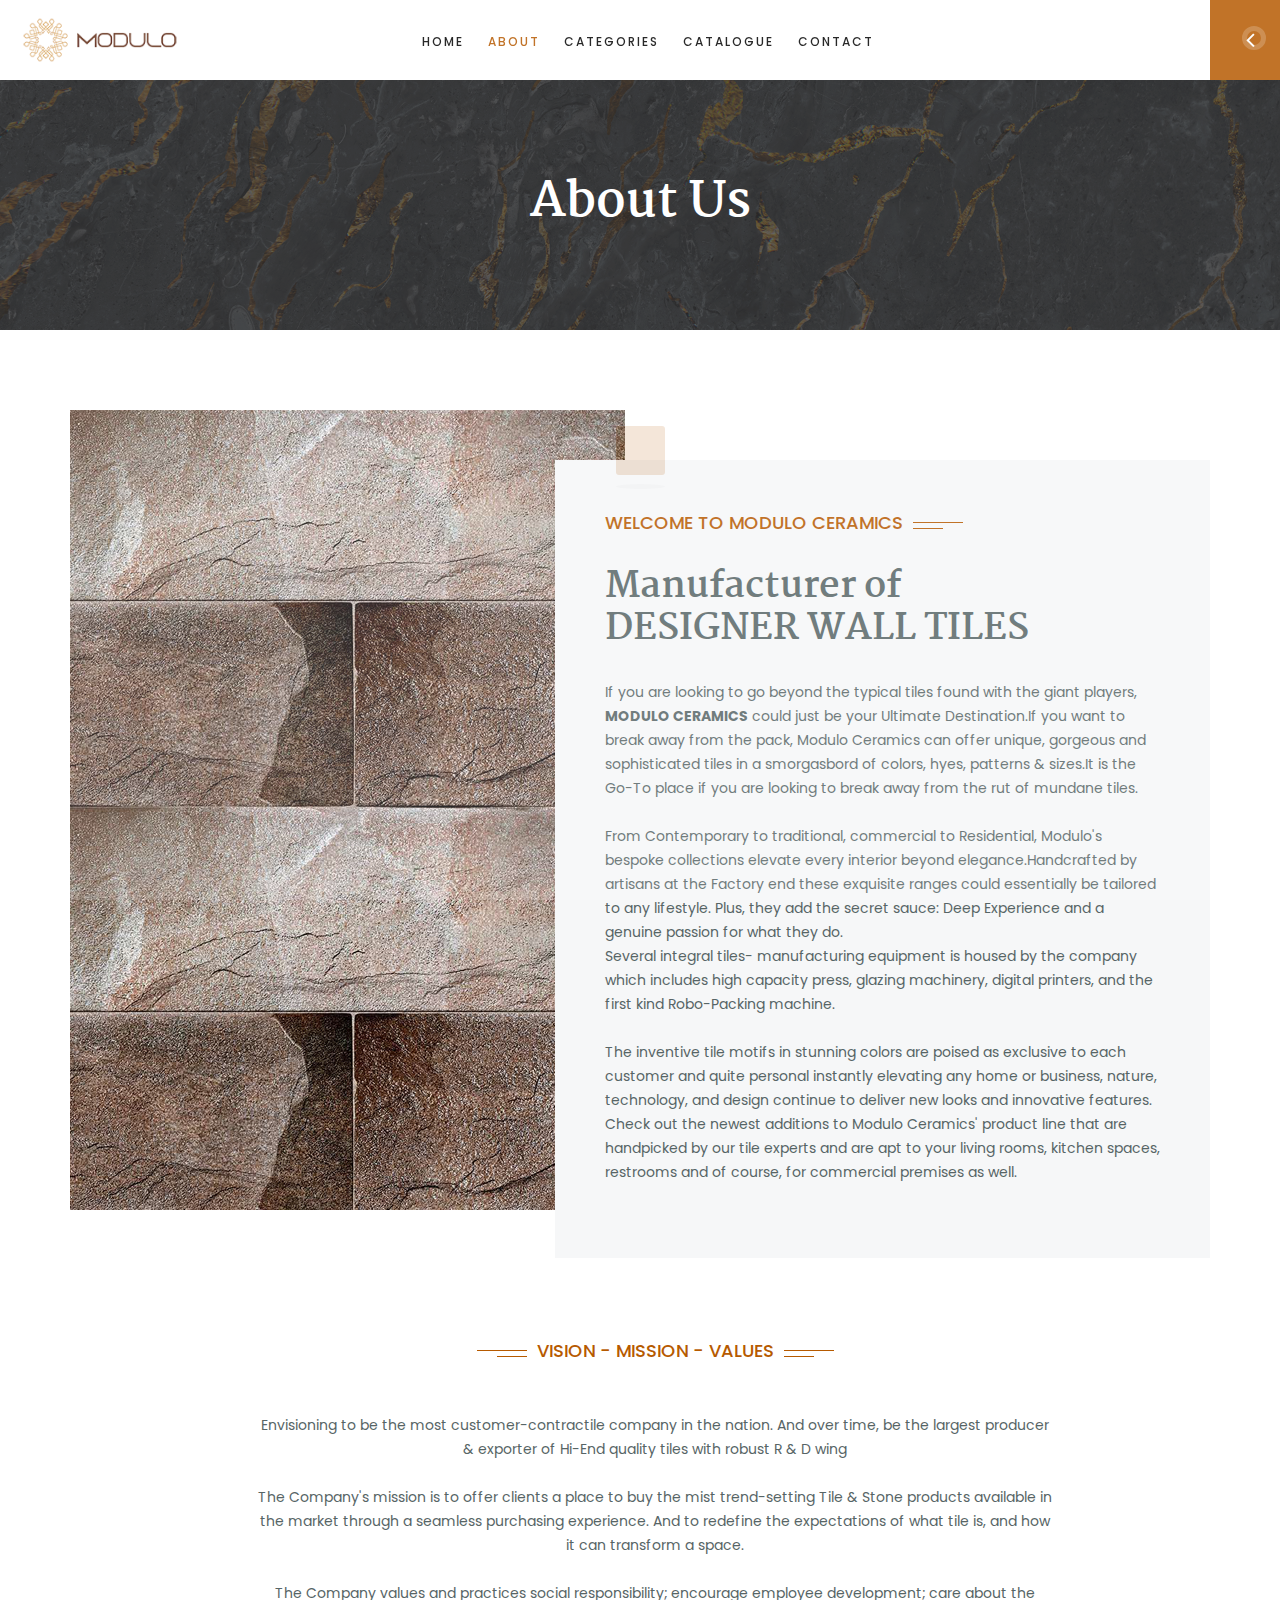
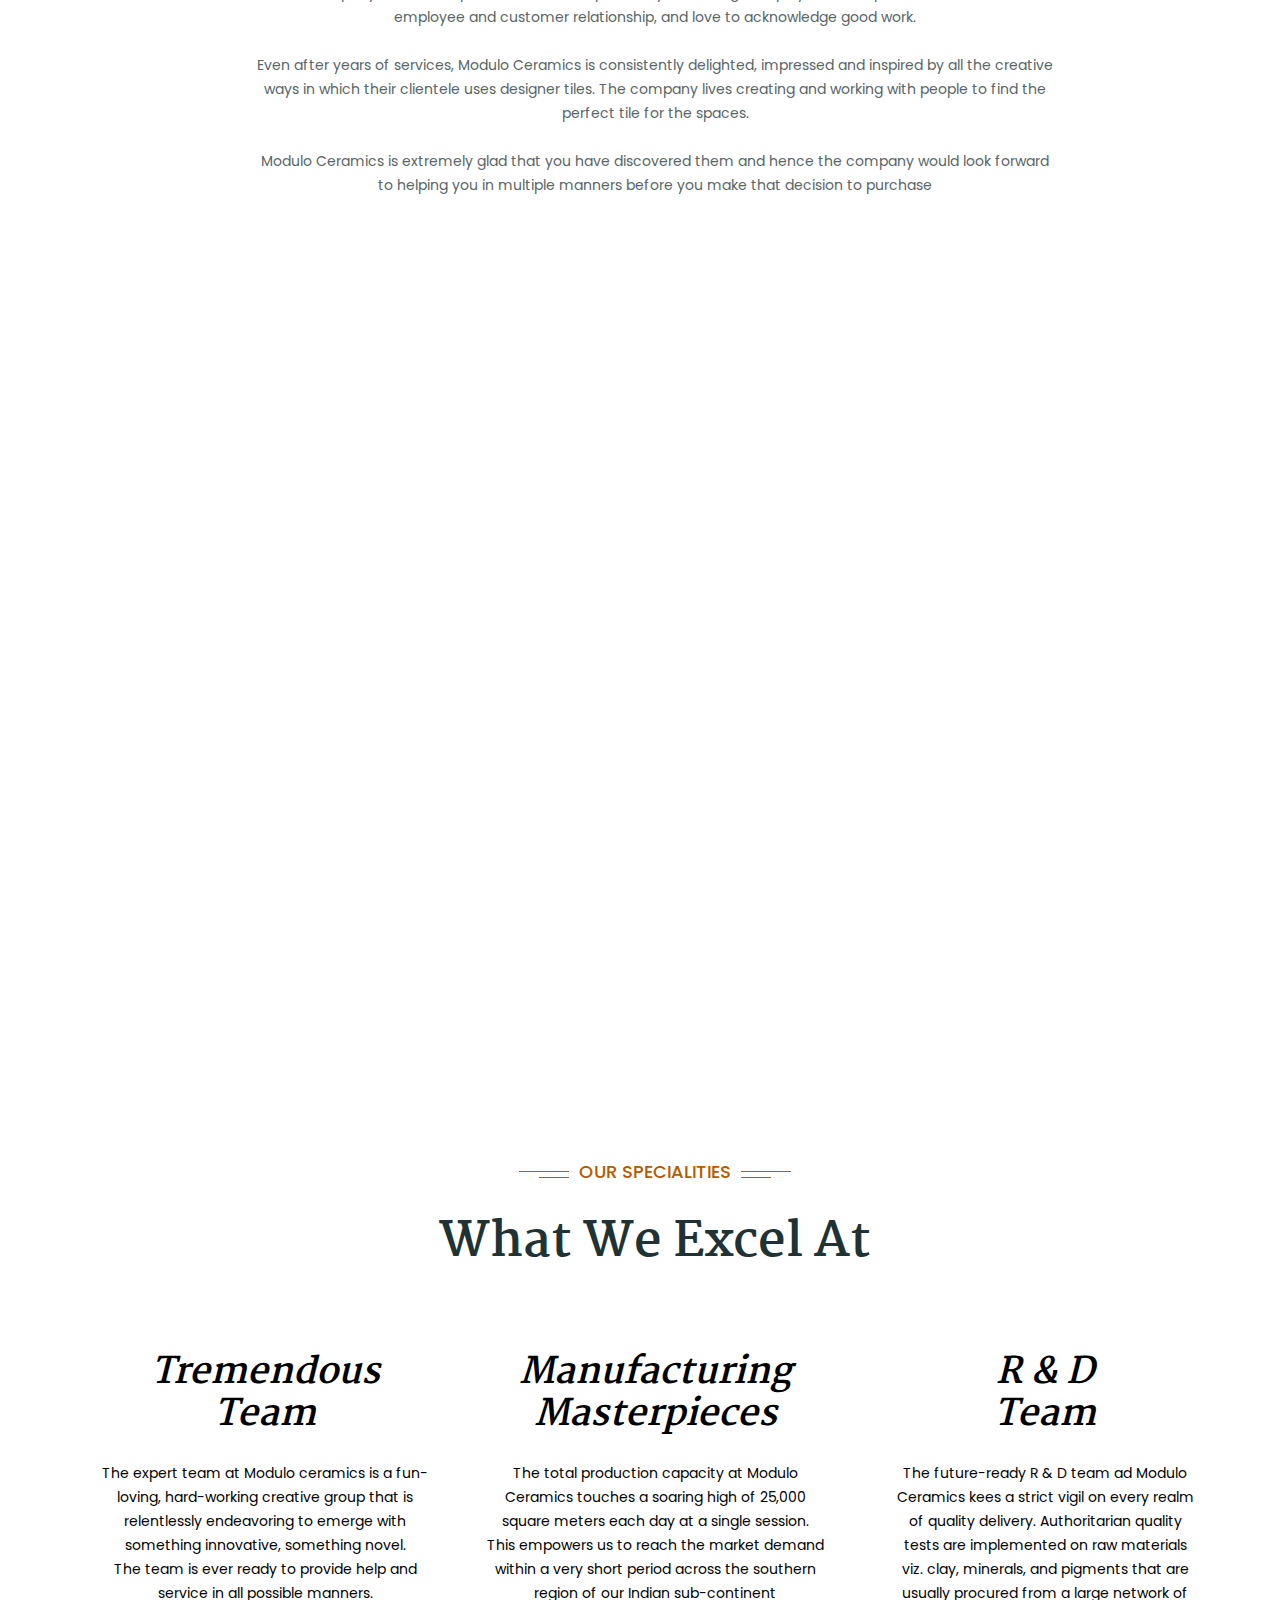
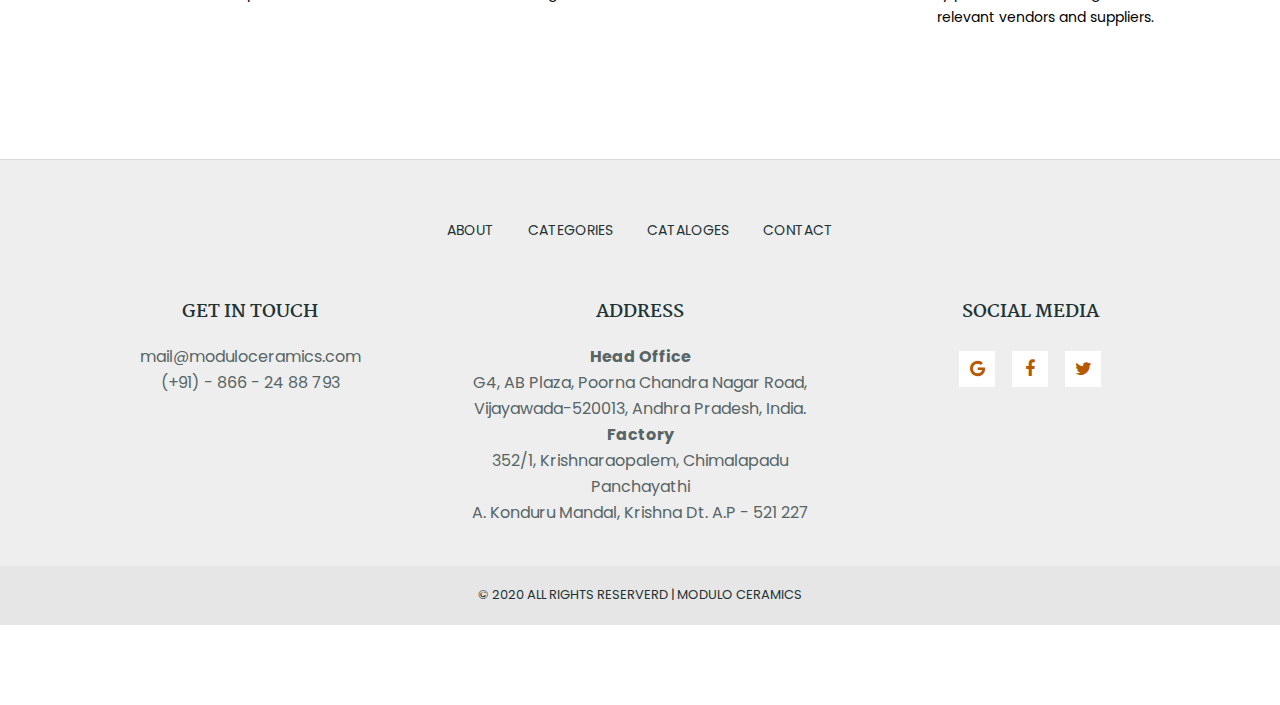
==== commit 926589ef: "updated menu" ====
--- a/about.html
+++ b/about.html
@@ -88,10 +88,10 @@
                                     <li >
                                     	<a href="index.html" >Home</a>
                                     </li>
-									<li >
+									<li  class="active">
                                     	<a href="about.html" >About</a>
                                     </li>
-									<li class="active">
+									<li>
                                     	<a>Categories</a>
                                         <ul class="sub-menu">
                                             <li><a href="bathroom-tiles.html">Bathroom Tiles</a></li>
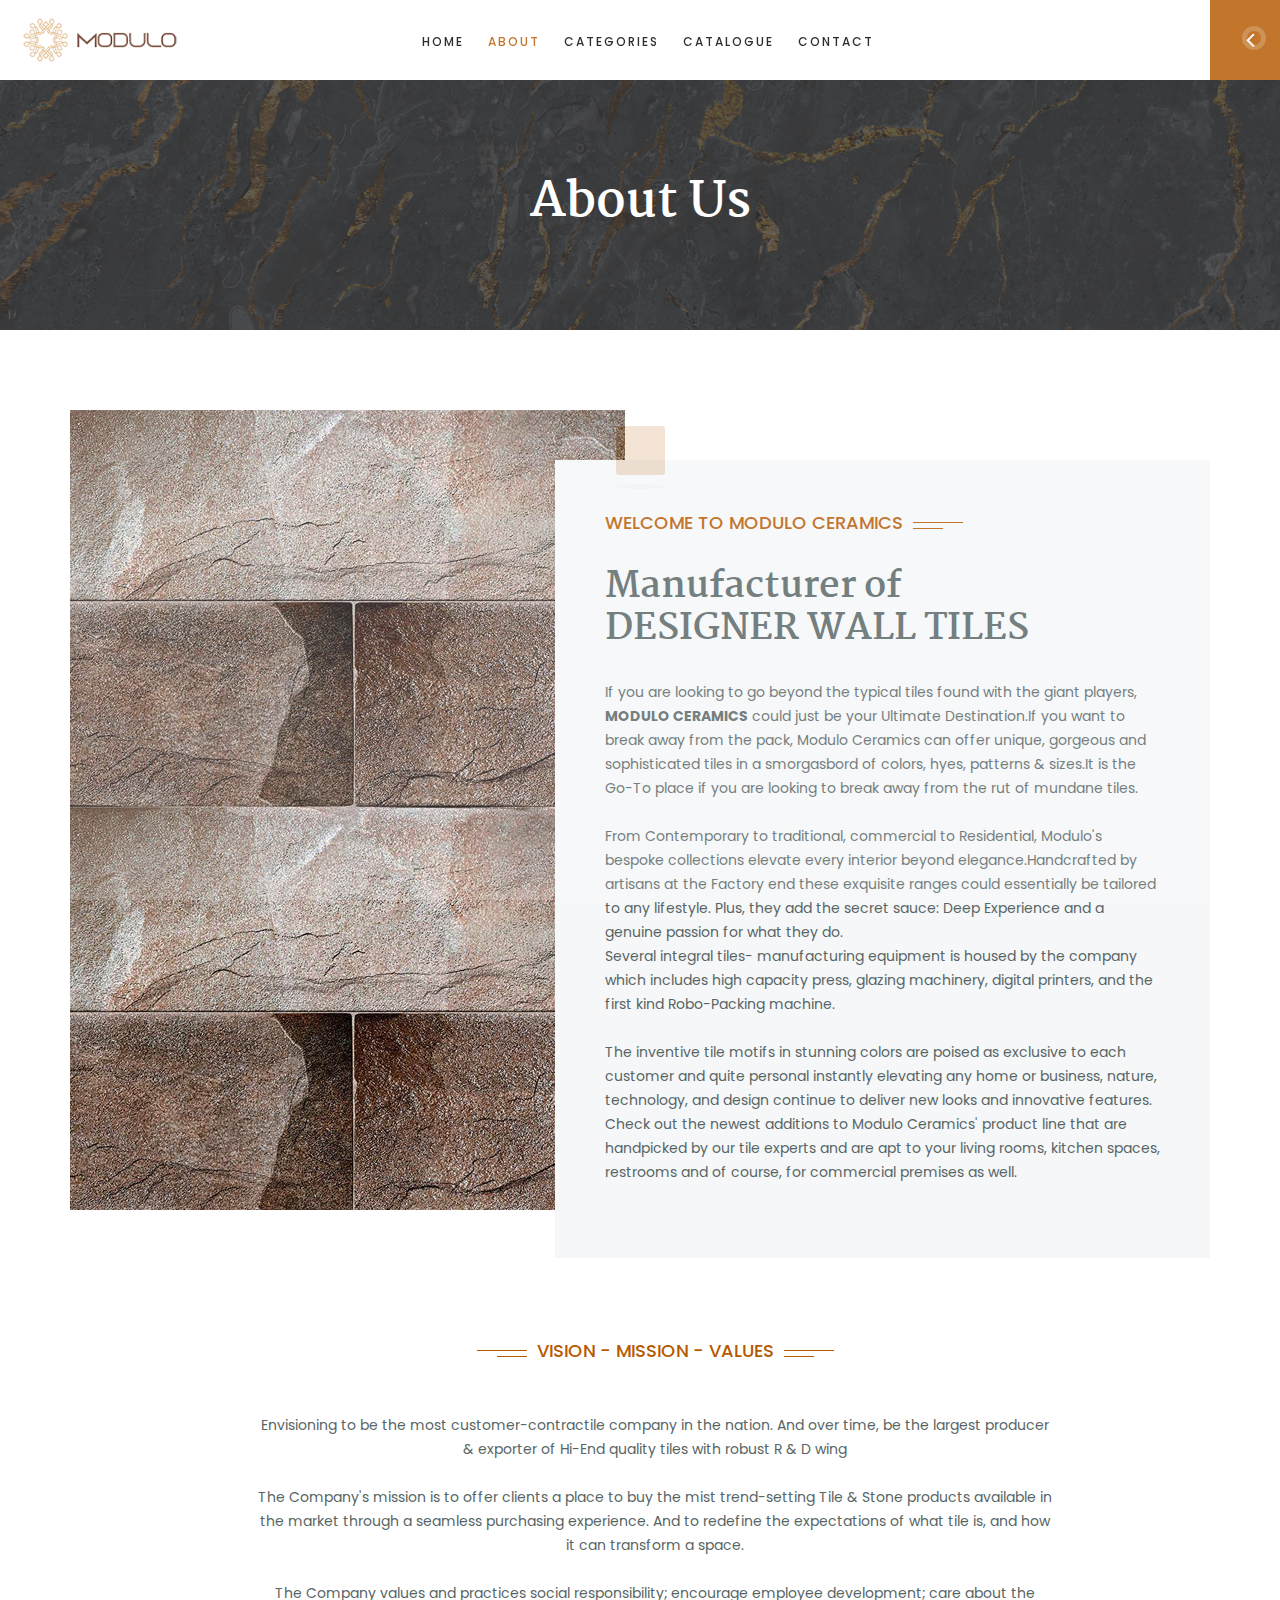
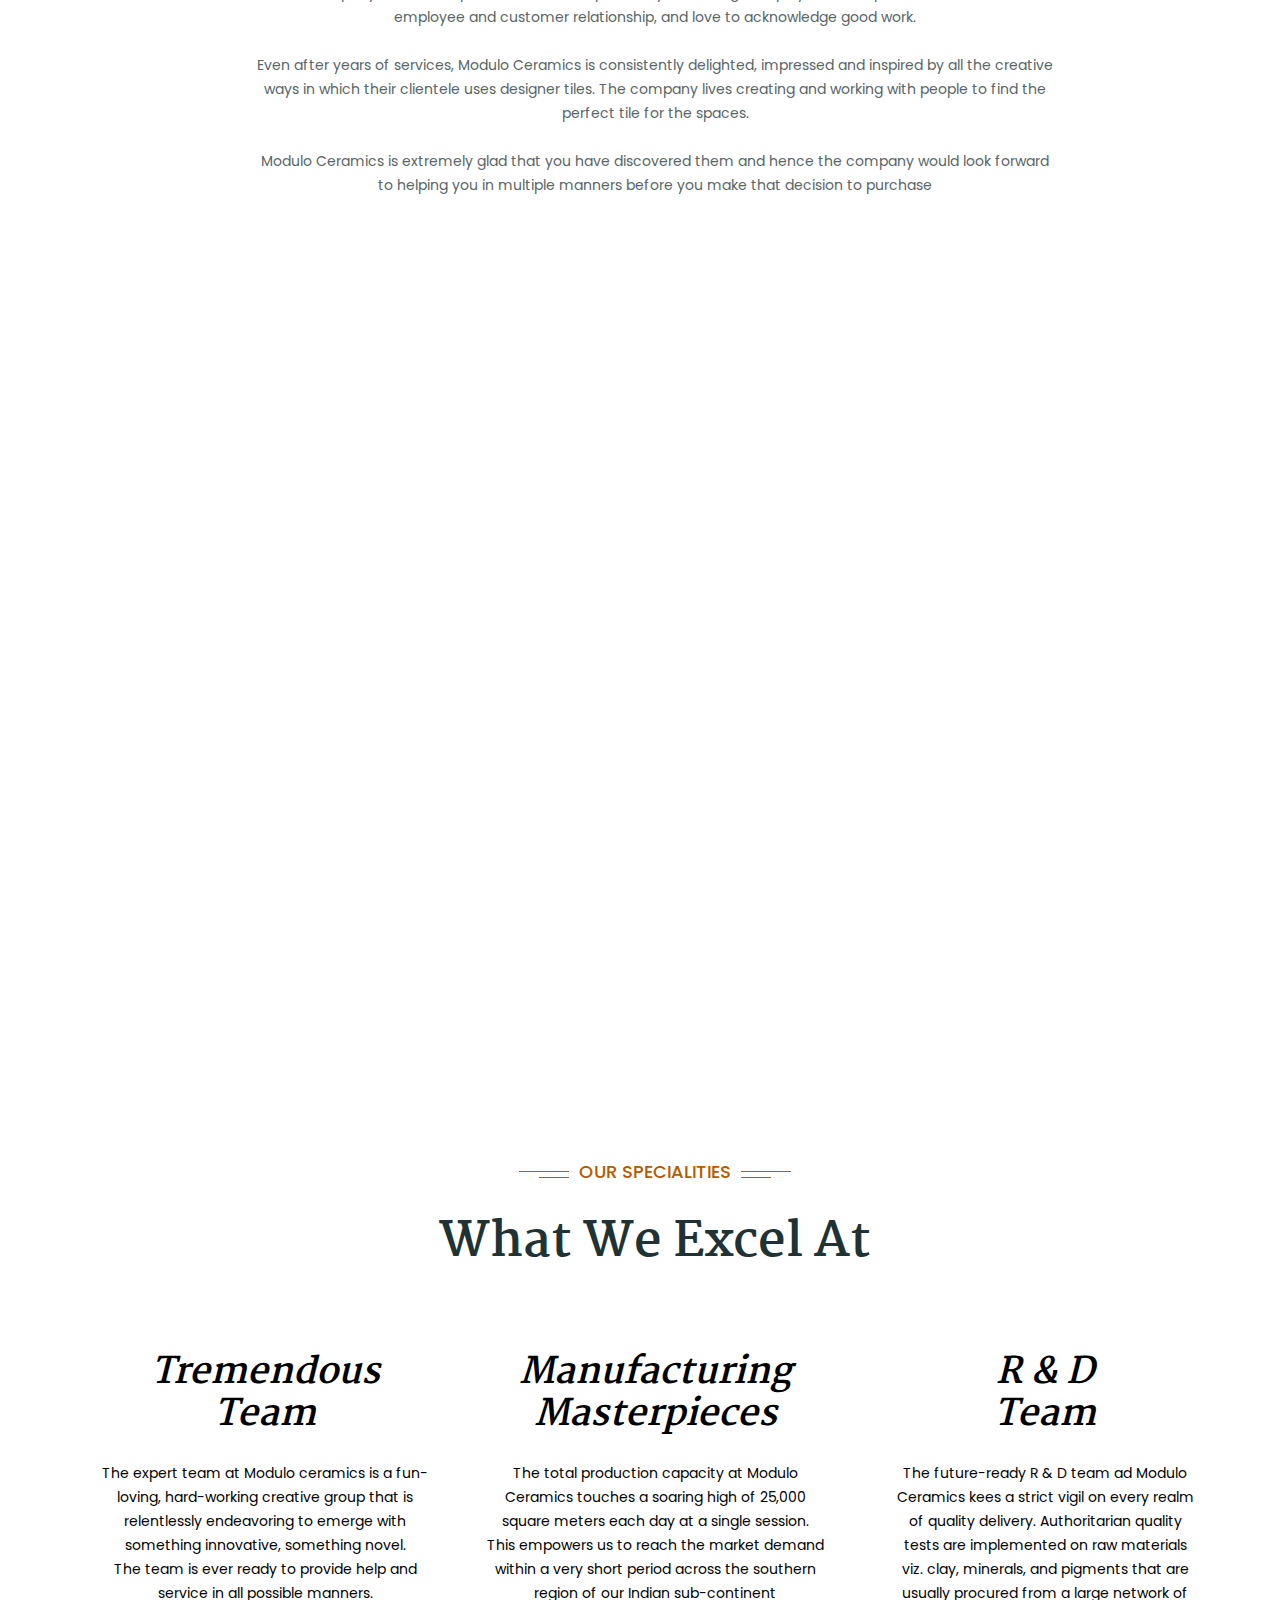
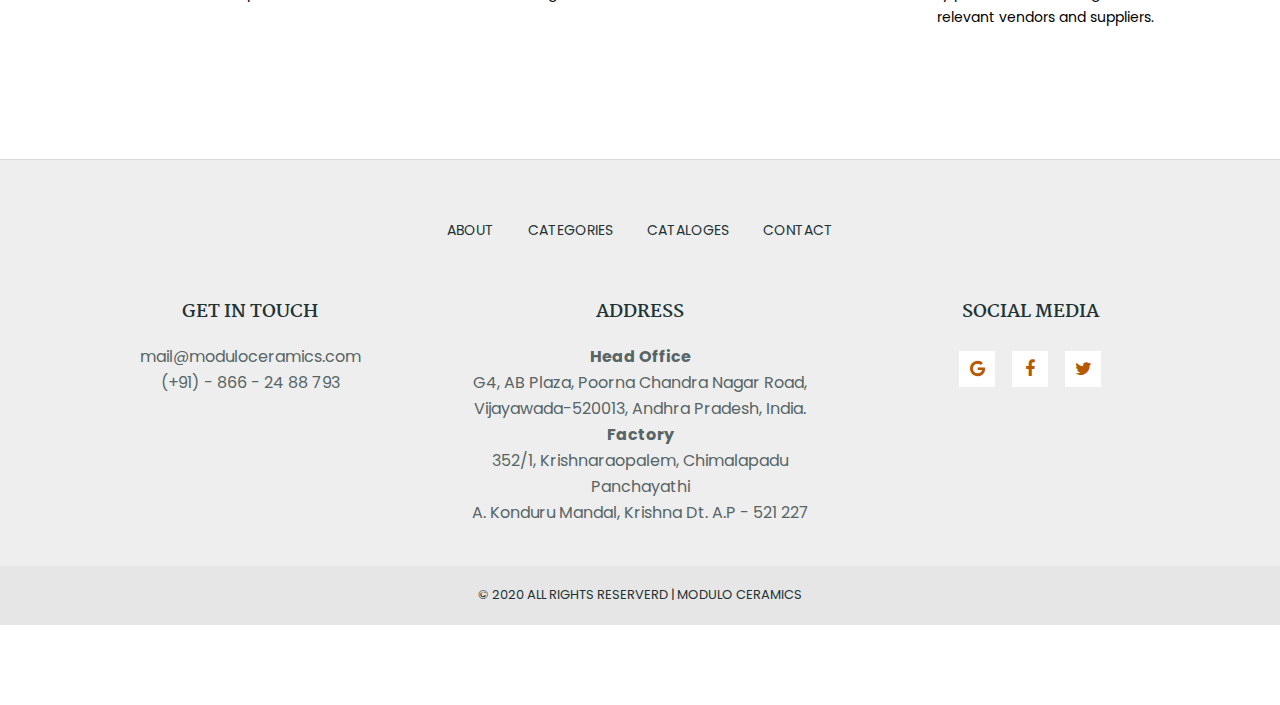
==== commit e0000391: "Update Contact" ====
--- a/about.html
+++ b/about.html
@@ -135,7 +135,7 @@
                             <div class="contact-nav">
                                  <a href="javascript:void(0)" class="contact_close">&times;</a>
                                  <div class="contact-nav-form p-a30">
-                                    <form class="cons-contact-form" method="post" action="#">
+                                    <form class="cons-contact-form" method="post" action="https://forms.un-static.com/forms/da7ad379eec96e23493a221ffec0c7f0c3df6ba4">
                                         <div class="m-b30">
                                             <!-- TITLE START -->
                                             <div class="section-head text-left">
